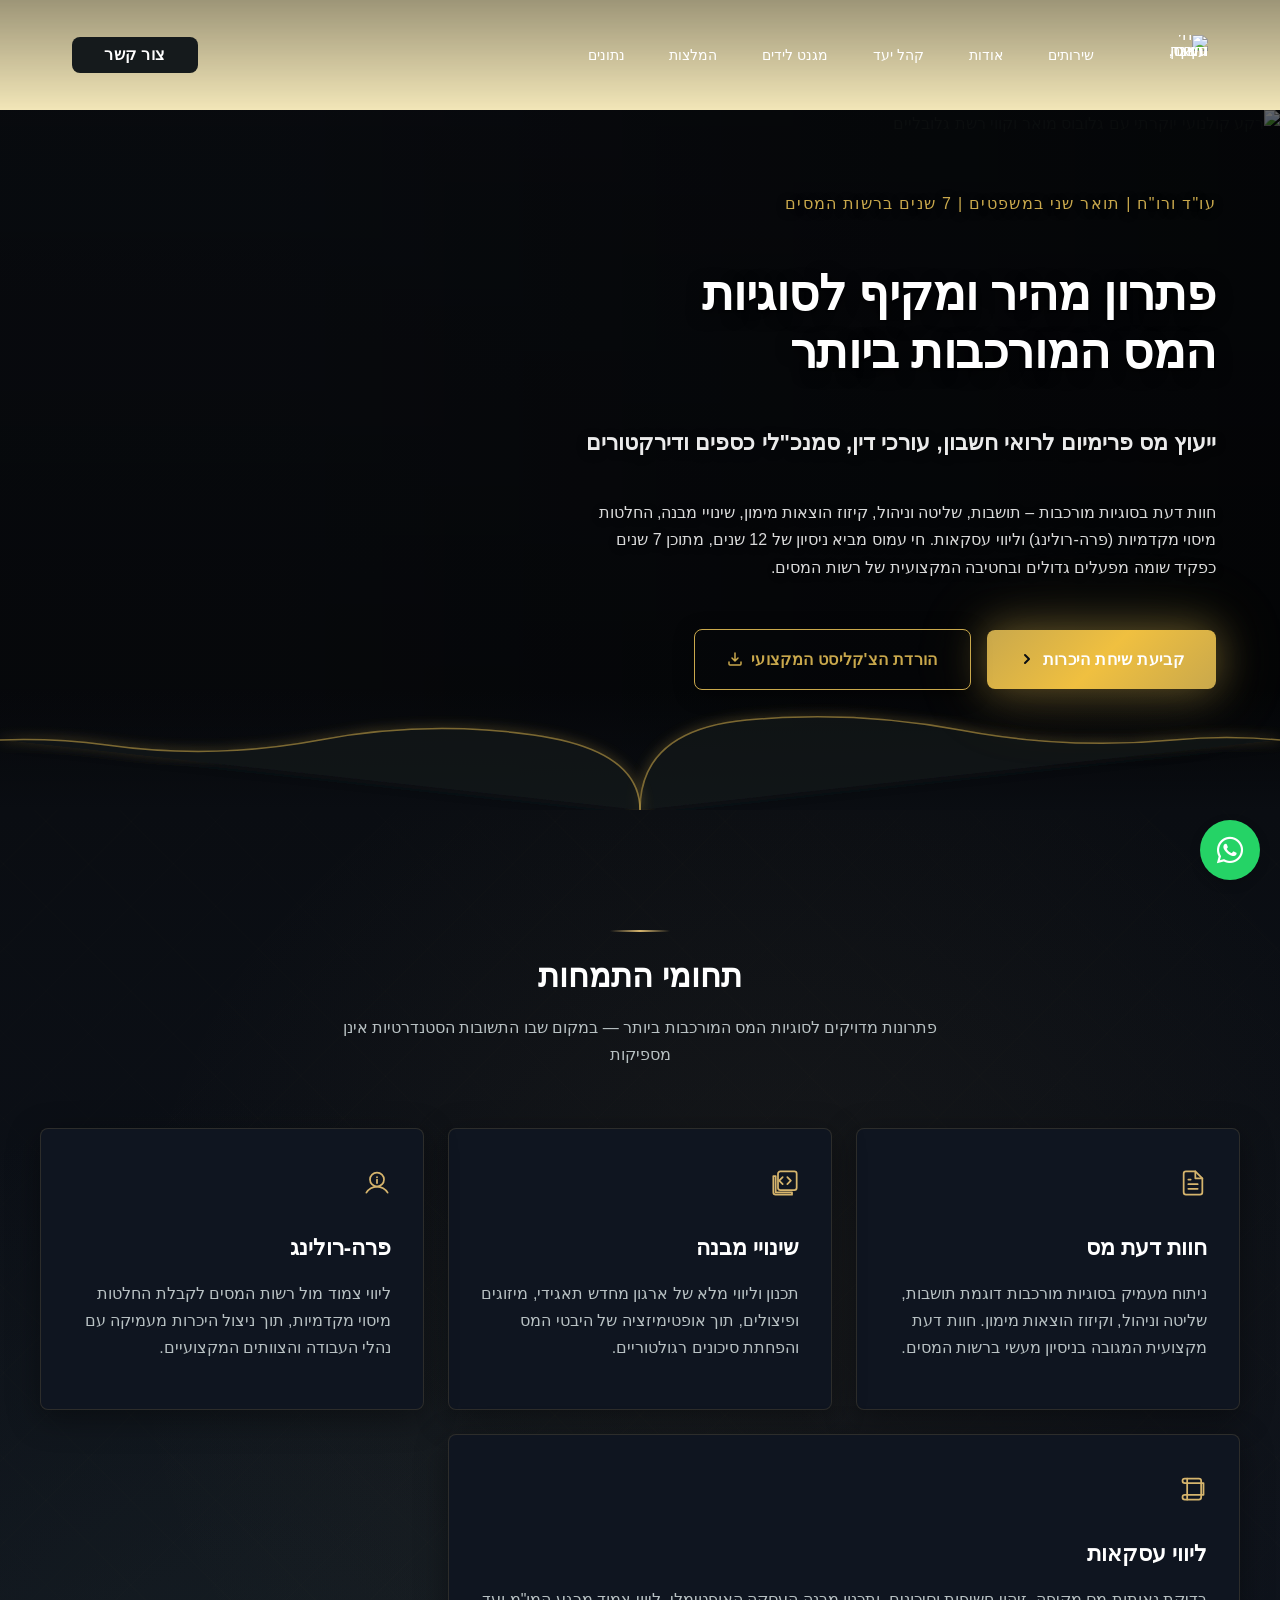
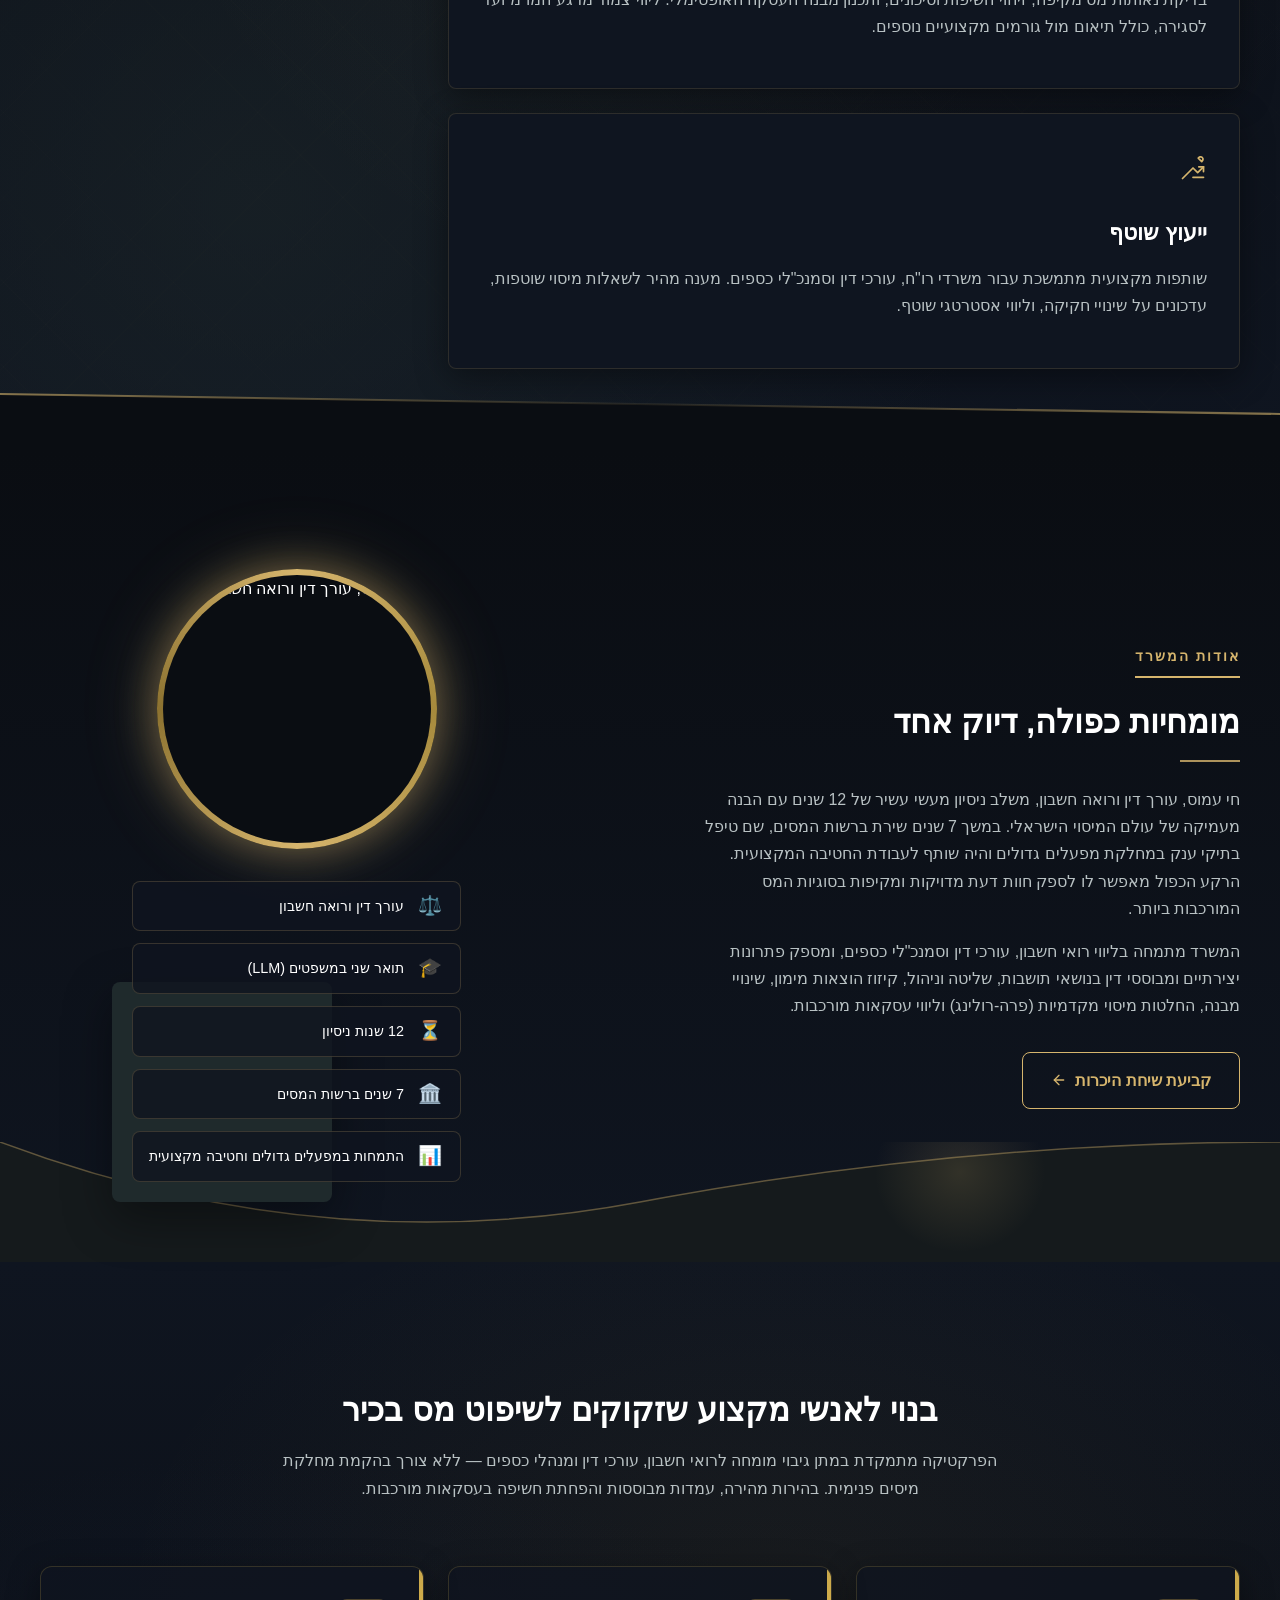
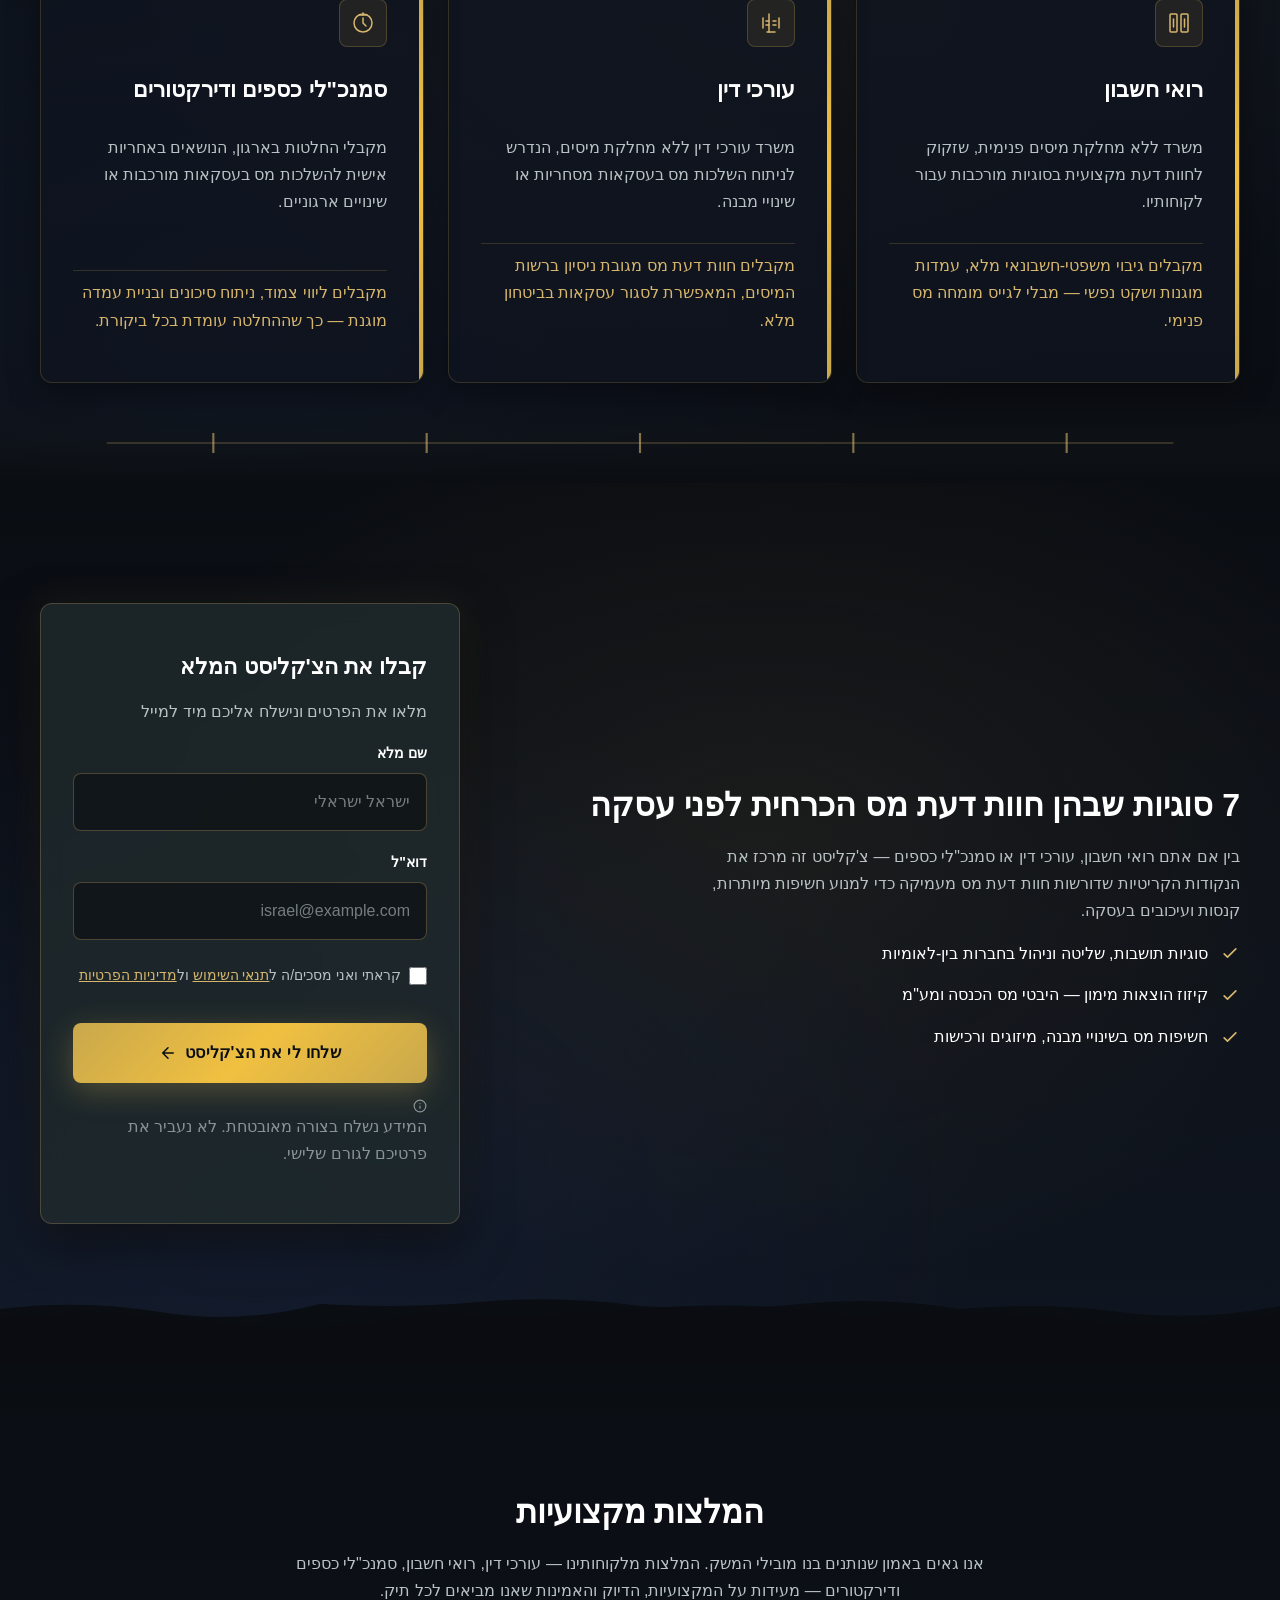
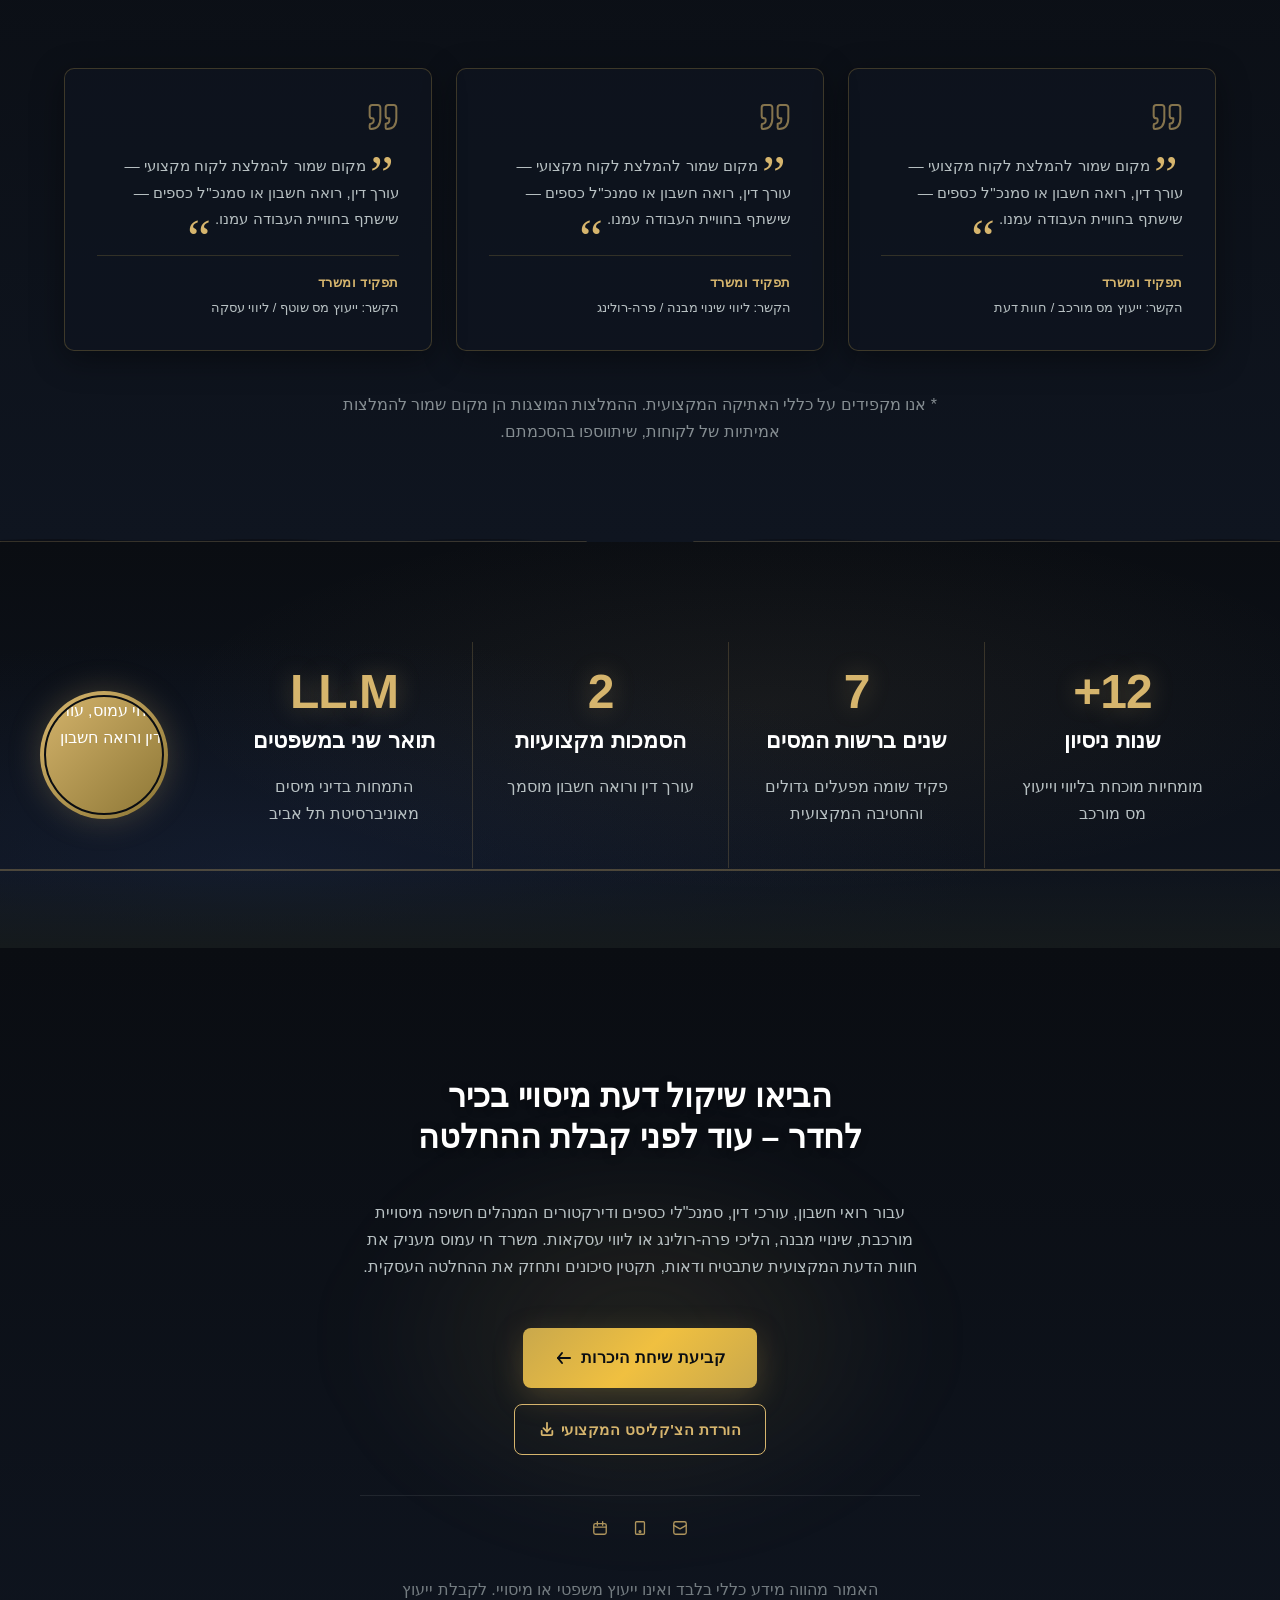
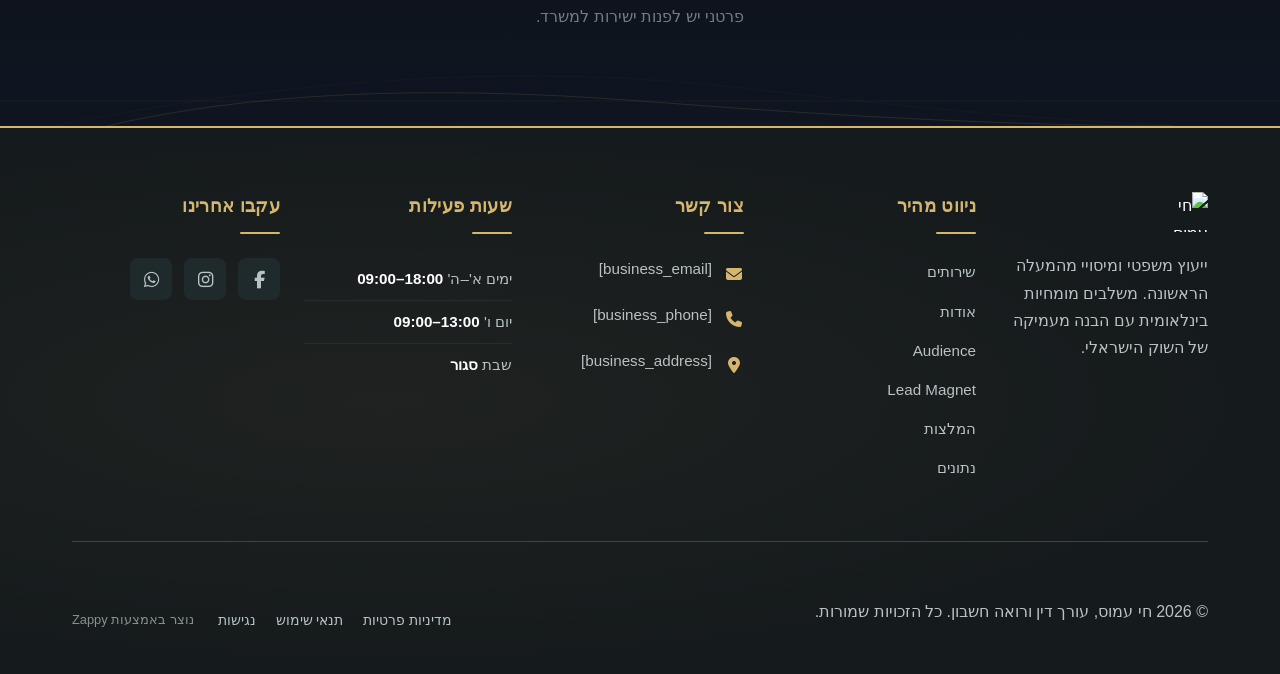
==== index.html @ 872ea4eb "Initial website commit" ====
<!DOCTYPE html><html lang="he" dir="rtl"><head>
    <meta charset="UTF-8">
    <meta name="viewport" content="width=device-width, initial-scale=1.0">
    <meta name="robots" content="index, follow">
    <title>פתרונות מיסוי מדויקים — חי עמוס, עורך דין ורואה חשבון</title>
    <meta name="description" content="ייעוץ מס פרימיום לעורכי דין, רואי חשבון וסמנכ&quot;לי כספים. מתמחה בחוות דעת מורכבות, קריפטו, רילוקיישן ושינוי מבנה. פנו עוד היום לייעוץ אסטרטגי.">
    <meta name="keywords" content="מיסים, מס הכנסה, עורך דין, רואה חשבון, חוות דעת">
    
    <!-- Favicons -->
    <link rel="icon" type="image/x-icon" href="/assets/favicon.ico">
    <link rel="icon" type="image/png" sizes="16x16" href="/assets/favicon-16x16.png">
    <link rel="icon" type="image/png" sizes="32x32" href="/assets/favicon-32x32.png">
    <link rel="icon" type="image/png" sizes="48x48" href="/assets/favicon-48x48.png">
    <link rel="icon" type="image/png" sizes="192x192" href="/assets/favicon-192x192.png">
    <link rel="icon" type="image/png" sizes="512x512" href="/assets/favicon-512x512.png">
    <link rel="apple-touch-icon" href="/assets/apple-touch-icon.png">
    <!-- Zappy Analytics -->
<script>
(function() {
  'use strict';
  
  // Configuration
  var config = {
    websiteId: '0beb03e5-efb9-419a-9fa2-c403106fefa3',
    apiUrl: 'https://api.zappy5.com/api/analytics/track',
    sessionDuration: 30 * 60 * 1000, // 30 minutes
    visitorDuration: 30 * 24 * 60 * 60 * 1000, // 30 days
    trackPageViews: true,
    trackClicks: true,
    trackFormSubmissions: true
  };
  
  // Generate or retrieve persistent visitor ID (30 days)
  function getVisitorId() {
    var visitorKey = 'zappy_visitor_' + config.websiteId;
    var visitor = null;
    
    try {
      visitor = localStorage.getItem(visitorKey);
      if (visitor) {
        var visitorData = JSON.parse(visitor);
        var now = Date.now();
        
        // Check if visitor ID is still valid (30 days)
        if (now - visitorData.created < config.visitorDuration) {
          // Update last seen timestamp
          visitorData.lastSeen = now;
          localStorage.setItem(visitorKey, JSON.stringify(visitorData));
          return visitorData.id;
        }
      }
    } catch (e) {
      console.warn('Zappy Analytics: LocalStorage not available');
    }
    
    // Generate new visitor ID
    var newVisitorId = 'zv_' + Date.now() + '_' + Math.random().toString(36).substr(2, 9);
    
    try {
      localStorage.setItem(visitorKey, JSON.stringify({
        id: newVisitorId,
        created: Date.now(),
        lastSeen: Date.now()
      }));
    } catch (e) {
      // Continue without local storage
    }
    
    return newVisitorId;
  }
  
  // Generate or retrieve session ID (30 minutes)
  function getSessionId() {
    var sessionKey = 'zappy_session_' + config.websiteId;
    var session = null;
    
    try {
      session = sessionStorage.getItem(sessionKey);
      if (session) {
        var sessionData = JSON.parse(session);
        var now = Date.now();
        
        // Check if session is still valid
        if (now - sessionData.timestamp < config.sessionDuration) {
          // Update timestamp
          sessionData.timestamp = now;
          sessionStorage.setItem(sessionKey, JSON.stringify(sessionData));
          return sessionData.id;
        }
      }
    } catch (e) {
      console.warn('Zappy Analytics: SessionStorage not available');
    }
    
    // Generate new session ID
    var newSessionId = 'zs_' + Date.now() + '_' + Math.random().toString(36).substr(2, 9);
    
    try {
      sessionStorage.setItem(sessionKey, JSON.stringify({
        id: newSessionId,
        timestamp: Date.now()
      }));
    } catch (e) {
      // Continue without session storage
    }
    
    return newSessionId;
  }
  
  var visitorId = getVisitorId();
  var sessionId = getSessionId();
  
  // Track an event
  function trackEvent(eventType, data) {
    data = data || {};
    
    var eventData = {
      website_id: config.websiteId,
      event_type: eventType,
      page_path: window.location.pathname,
      referrer: document.referrer || 'direct',
      visitor_id: visitorId,
      session_id: sessionId,
      metadata: data
    };
    
    // Use sendBeacon if available (better for page unload events)
    if (navigator.sendBeacon) {
      var blob = new Blob([JSON.stringify(eventData)], { type: 'application/json' });
      navigator.sendBeacon(config.apiUrl, blob);
    } else {
      // Fallback to fetch
      fetch(config.apiUrl, {
        method: 'POST',
        headers: {
          'Content-Type': 'application/json'
        },
        body: JSON.stringify(eventData),
        keepalive: true
      }).catch(function(error) {
        console.warn('Zappy Analytics: Failed to track event', error);
      });
    }
  }
  
  // Track page view
  if (config.trackPageViews) {
    trackEvent('pageview', {
      title: document.title,
      url: window.location.href
    });
  }
  
  // Track clicks on important elements
  if (config.trackClicks) {
    document.addEventListener('click', function(e) {
      var target = e.target;
      
      // Track button clicks (counted as actions)
      if (target.tagName === 'BUTTON' || target.closest('button')) {
        var button = target.tagName === 'BUTTON' ? target : target.closest('button');
        var clickMeta = {
          element: 'button',
          text: button.textContent.trim().substring(0, 100),
          id: button.id || null,
          class: button.className || null
        };
        
        trackEvent('click', clickMeta);
      }
      
      // Track link clicks (navigation - not counted as actions)
      else if (target.tagName === 'A' || target.closest('a')) {
        var link = target.tagName === 'A' ? target : target.closest('a');
        var navMeta = {
          element: 'link',
          text: link.textContent.trim().substring(0, 100),
          href: link.href,
          external: link.hostname !== window.location.hostname
        };
        
        trackEvent('navigation', navMeta);
      }
    }, true);
  }
  
  
  // Track form submissions
  if (config.trackFormSubmissions) {
    document.addEventListener('submit', function(e) {
      var form = e.target;
      
      trackEvent('form_submit', {
        form_id: form.id || null,
        form_name: form.name || null,
        form_action: form.action || null,
        form_method: form.method || 'GET'
      });
    }, true);
  }
  
  // Track time on page (send on page unload)
  var pageLoadTime = Date.now();
  
  window.addEventListener('beforeunload', function() {
    var timeOnPage = Math.floor((Date.now() - pageLoadTime) / 1000); // in seconds
    
    trackEvent('page_unload', {
      time_on_page: timeOnPage,
      page_path: window.location.pathname
    });
  });
  
  // Expose tracking function globally for custom events
  window.zappyAnalytics = {
    track: trackEvent,
    getVisitorId: function() { return visitorId; },
    getSessionId: function() { return sessionId; }
  };
  
})();
</script>
<!-- End Zappy Analytics -->
    <meta property="og:title" content="פתרונות מיסוי מדויקים — חי עמוס, עורך דין ורואה חשבון">
    <meta property="og:description" content="ייעוץ מס פרימיום לעורכי דין, רואי חשבון וסמנכ&quot;לי כספים. מתמחה בחוות דעת מורכבות, קריפטו, רילוקיישן ושינוי מבנה. פנו עוד היום לייעוץ אסטרטגי.">
    <meta name="twitter:card" content="summary_large_image">
    <meta name="twitter:title" content="פתרונות מיסוי מדויקים — חי עמוס, עורך דין ורואה חשבון">
    <meta name="twitter:description" content="ייעוץ מס פרימיום לעורכי דין, רואי חשבון וסמנכ&quot;לי כספים. מתמחה בחוות דעת מורכבות, קריפטו, רילוקיישן ושינוי מבנה. פנו עוד היום לייעוץ אסטרטגי.">
    <meta property="og:type" content="website">
  <meta property="og:locale" content="he_IL">
  
  
  
  
  
  <style>
    .skip-link { position: absolute; top: 0; left: 0; transform: translateY(-200%); padding: 12px 18px; background: var(--bg-dark, #1a1a1a); color: var(--text-light, #fff); font-weight: 600; border-radius: 0 0 8px 0; z-index: 10000; }
    .skip-link:focus { transform: none; outline: 2px solid var(--ring, #fff); outline-offset: 2px; }
    :focus-visible { outline: 2px solid var(--ring, currentColor); outline-offset: 3px; }
  </style>


  
    <!-- Favicons -->
    <link rel="icon" type="image/x-icon" href="/assets/favicon.ico">
    <link rel="icon" type="image/png" sizes="16x16" href="/assets/favicon-16x16.png">
    <link rel="icon" type="image/png" sizes="32x32" href="/assets/favicon-32x32.png">
    <link rel="icon" type="image/png" sizes="48x48" href="/assets/favicon-48x48.png">
    <link rel="icon" type="image/png" sizes="192x192" href="/assets/favicon-192x192.png">
    <link rel="icon" type="image/png" sizes="512x512" href="/assets/favicon-512x512.png">
    <link rel="apple-touch-icon" href="/assets/apple-touch-icon.png">
    <!-- Cookie Consent -->
    <link rel="stylesheet" href="https://cdn.jsdelivr.net/npm/vanilla-cookieconsent@3/dist/cookieconsent.css">
    <!-- Mickidum Accessibility Toolbar lazy-loaded by runtime -->
    <style id="zappy-critical-above-fold-css">
html{box-sizing:border-box;-webkit-text-size-adjust:100%}*,*::before,*::after{box-sizing:inherit}body{margin:0;min-width:320px;overflow-x:clip}img,svg,video{max-width:100%;height:auto}main{display:block}.container{width:min(100% - 32px,1200px);margin-inline:auto}.navbar,nav.navbar,header .navbar,header[role="banner"]{position:relative;z-index:1000;width:100%}.nav-container,.navbar .container{display:flex;align-items:center;justify-content:space-between;min-height:64px}.logo,.logo-link img{display:block;width:35px;height:35px;object-fit:contain}.nav-menu,#navMenu{list-style:none}.fa,.fas,.far,.fab,.fa-solid,.fa-regular,.fa-brands{display:inline-block;min-width:1em;text-align:center}html:not(#zappy-noop)[data-zappy-site-type="ecommerce"] .phone-header-btn,html:not(#zappy-noop) .navbar:has(.nav-ecommerce-icons)>.phone-header-btn{display:none!important;visibility:hidden!important;width:0!important;height:0!important;pointer-events:none!important}.hero-section,.index-hero-section,section[class*="hero"]{position:relative;overflow:hidden;min-height:560px}.hero-bg-wrapper,.hero-bg-image,section[class*="hero"] [class*="hero-bg"]{position:absolute;inset:0;width:100%;height:100%}.hero-bg-wrapper img,.hero-bg-image img,section[class*="hero"] [data-hero-bg],section[class*="hero"] img[data-hero-background="true"]{width:100%!important;height:100%!important;object-fit:cover!important;display:block}.hero-content,section[class*="hero"] .container{position:relative;z-index:2}@media(max-width:768px){:root{--header-height:72px;--total-header-height:72px;--zappy-mobile-menu-top:72px}html[data-zappy-site-type="ecommerce"] body{padding-top:var(--total-header-height,72px)}html[data-zappy-site-type="ecommerce"] body>nav.navbar,html[data-zappy-site-type="ecommerce"] body>.navbar:not(.zappy-catalog-menu){position:fixed!important;top:0;left:0;right:0;z-index:100000;width:100%;margin-bottom:0}.zappy-catalog-menu{position:fixed;top:var(--header-height,72px);left:0;right:0;z-index:99999}.nav-container,.navbar .container{min-height:60px}.nav-menu,#navMenu{max-width:100vw;overflow-x:hidden}.hero-section,.index-hero-section,section[class*="hero"]{min-height:100svh}.hero-bg-wrapper,.hero-bg-image,.hero-scrim{min-height:100svh}}
</style>
    <link rel="preload" href="/styles.css" as="style">
    <link rel="stylesheet" href="/styles.css" media="print" onload="this.media='all'">
    <noscript><link rel="stylesheet" href="/styles.css"></noscript>
    
    <script>window.ZAPPY_WEBSITE_ID = "0beb03e5-efb9-419a-9fa2-c403106fefa3"; window.ZAPPY_API_BASE = "https://api.zappy5.com";</script>
    <link rel="preload" as="image" href="/assets/site-index-hero-image-1.webp" fetchpriority="high">

    <style id="zappy-dropdown-submenu-styles">
      /* ========== DESKTOP DROPDOWN SUBMENU STYLES ========== */
      /* Base styles for dropdown submenus - parent must be positioned */
      .nav-menu li:has(.sub-menu), nav li:has(.sub-menu), .navbar li:has(.sub-menu), #navMenu li:has(.sub-menu) { position: relative; }
      /* Submenu base - hidden by default */
      .nav-menu .sub-menu, nav .sub-menu, .navbar .sub-menu, #navMenu .sub-menu { display: block !important; position: absolute !important; top: 100%; left: 0; min-width: 220px; background: white; border-radius: 8px; box-shadow: 0 8px 25px rgba(0,0,0,0.15); padding: 8px 0; opacity: 0; visibility: hidden; transform: translateY(10px); transition: all 0.3s ease; z-index: 1000; list-style: none; pointer-events: none; }
      /* CRITICAL: Desktop hover styles to show dropdown */
      .nav-menu li:hover > .sub-menu, nav li:hover > .sub-menu, .navbar li:hover > .sub-menu, #navMenu li:hover > .sub-menu { opacity: 1 !important; visibility: visible !important; transform: translateY(0) !important; pointer-events: auto !important; }
      /* Submenu item styling */
      .sub-menu li { list-style: none; margin: 0; padding: 0; }
      .sub-menu a { display: block !important; padding: 10px 16px !important; color: var(--text-dark, #333) !important; font-weight: 500; text-decoration: none; white-space: nowrap; transition: background-color 0.2s; }
      .sub-menu .zappy-nav-child > a { padding-left: 28px !important; font-size: 0.9em !important; opacity: 0.85 !important; }
      [dir="rtl"] .sub-menu .zappy-nav-child > a, html[lang="he"] .sub-menu .zappy-nav-child > a, html[lang="ar"] .sub-menu .zappy-nav-child > a { padding-left: 10px !important; padding-right: 28px !important; }
      .sub-menu .zappy-nav-parent > a { font-weight: 600 !important; }
      .sub-menu a:hover { background-color: #f5f5f5; }
      /* RTL (Hebrew/Arabic) dropdown positioning */
      [dir="rtl"] .nav-menu .sub-menu, [dir="rtl"] nav .sub-menu, [dir="rtl"] .navbar .sub-menu, html[lang="he"] .nav-menu .sub-menu, html[lang="he"] nav .sub-menu, html[lang="he"] .navbar .sub-menu, html[lang="ar"] .nav-menu .sub-menu, html[lang="ar"] nav .sub-menu, html[lang="ar"] .navbar .sub-menu { left: auto !important; right: 0 !important; }
      /* Hide empty dropdown menus (exclude catalog sub-menus that use <a> children instead of <li>) */
      .sub-menu:empty, .sub-menu:not(:has(li:not(.zappy-hidden-menu-item))):not(:has(> a)), .sub-menu:not(:has(li)):not(:has(> a)) { display: none !important; opacity: 0 !important; visibility: hidden !important; pointer-events: none !important; }
      /* Desktop: show submenu on Menu Group hover */
      li:has(.menu-group-title):hover > .sub-menu { opacity: 1 !important; visibility: visible !important; transform: translateY(0) !important; pointer-events: auto !important; }
      /* Menu Group title styling */
      .nav-menu > li > .menu-group-title, #navMenu > li > .menu-group-title { display: inline-block; padding: 0.5rem 1rem; cursor: default; user-select: none; }
      
      /* ========== MOBILE SUBMENU STYLES ========== */
      @media (max-width: 768px) {
        .nav-menu .sub-menu, nav .sub-menu, .navbar .sub-menu, #navMenu .sub-menu { position: static !important; transform: none !important; box-shadow: none !important; background: transparent !important; max-height: 0; overflow: hidden; opacity: 0; visibility: hidden; transition: max-height 0.3s ease, opacity 0.3s ease; padding: 0 !important; border-radius: 0 !important; }
        .navbar .sub-menu.mobile-expanded, .nav-menu .sub-menu.mobile-expanded, #navMenu .sub-menu.mobile-expanded { max-height: none !important; overflow-y: visible !important; opacity: 1 !important; visibility: visible !important; padding: 8px 0 8px 16px !important; }
        [dir="rtl"] .sub-menu.mobile-expanded, html[lang="he"] .sub-menu.mobile-expanded { padding: 8px 16px 8px 0 !important; }
        /* Disable hover behavior on mobile */
        .nav-menu li:hover > .sub-menu, nav li:hover > .sub-menu, .navbar li:hover > .sub-menu, #navMenu li:hover > .sub-menu { opacity: 0; visibility: hidden; pointer-events: none; }
        .nav-menu li > .sub-menu.mobile-expanded, nav li > .sub-menu.mobile-expanded, .navbar li > .sub-menu.mobile-expanded, #navMenu li > .sub-menu.mobile-expanded { opacity: 1 !important; visibility: visible !important; pointer-events: auto !important; }
        .nav-menu li:has(.sub-menu), nav li:has(.sub-menu), .navbar li:has(.sub-menu), #navMenu li:has(.sub-menu) { display: flex !important; flex-wrap: wrap !important; align-items: center !important; position: relative !important; min-height: 44px !important; }
        .nav-menu li:has(.sub-menu) > a, nav li:has(.sub-menu) > a, .navbar li:has(.sub-menu) > a, #navMenu li:has(.sub-menu) > a { flex: 1 !important; min-width: 0 !important; }
        .nav-menu li:has(.sub-menu) > .menu-group-title, nav li:has(.sub-menu) > .menu-group-title, .navbar li:has(.sub-menu) > .menu-group-title, #navMenu li:has(.sub-menu) > .menu-group-title { flex: 1 !important; min-width: 0 !important; padding: 0 !important; line-height: inherit !important; }
        .nav-menu li:has(.sub-menu) > .sub-menu, nav li:has(.sub-menu) > .sub-menu, .navbar li:has(.sub-menu) > .sub-menu, #navMenu li:has(.sub-menu) > .sub-menu { flex-basis: 100% !important; width: 100% !important; }
        .nav-menu li:has(.sub-menu) > a [class*="chevron"], .nav-menu li:has(.sub-menu) > a [class*="arrow"], .nav-menu li:has(.sub-menu) > a .fa-chevron-down, .nav-menu li:has(.sub-menu) > a .fa-angle-down, nav li:has(.sub-menu) > a [class*="chevron"], nav li:has(.sub-menu) > a [class*="arrow"], #navMenu li:has(.sub-menu) > a [class*="chevron"], #navMenu li:has(.sub-menu) > a [class*="arrow"] { display: none !important; visibility: hidden !important; }
        .mobile-submenu-toggle { display: flex !important; align-items: center !important; justify-content: center !important; width: 44px !important; height: auto !important; background: transparent !important; border: none !important; cursor: pointer !important; color: var(--text-light) !important; position: static !important; flex-shrink: 0 !important; align-self: stretch !important; z-index: 2 !important; padding: 0 !important; margin: 0 !important; }
        .mobile-submenu-toggle::after { content: '' !important; width: 0 !important; height: 0 !important; border-left: 6px solid transparent !important; border-right: 6px solid transparent !important; border-top: 7px solid currentColor !important; transition: transform 0.3s ease !important; }
        .mobile-submenu-toggle.expanded::after { transform: rotate(180deg) !important; }
        .sub-menu a { padding: 10px 0 !important; display: block !important; color: var(--text-light) !important; white-space: normal !important; }
        .sub-menu .zappy-nav-child > a { padding-left: 28px !important; font-size: 0.9em !important; opacity: 0.85 !important; }
        [dir="rtl"] .sub-menu .zappy-nav-child > a, html[lang="he"] .sub-menu .zappy-nav-child > a, html[lang="ar"] .sub-menu .zappy-nav-child > a { padding-left: 0 !important; padding-right: 28px !important; }
        .sub-menu .zappy-nav-parent > a { font-weight: 600 !important; }
        .nav-menu.active, #navMenu.active { max-width: 100vw !important; overflow-x: hidden !important; box-sizing: border-box !important; }
        .navbar .sub-menu li a, nav.navbar .sub-menu li a, .zappy-products-dropdown .sub-menu a { color: var(--text-light) !important; }
      }
      @media (min-width: 769px) { .mobile-submenu-toggle { display: none !important; } }
    </style>

    <style id="zappy-widget-visibility">
      html[dir="rtl"] .whatsapp-float { right: 20px !important; left: auto !important; }
      html[dir="ltr"] .whatsapp-float, html:not([dir]) .whatsapp-float { left: 20px !important; right: auto !important; }
      html[dir="rtl"] #mic-access-tool-general-button, html[dir="rtl"] .mic-access-tool-general-button,
      html[dir="rtl"] #mic-init-access-tool .mic-access-tool-general-button,
      html[dir="rtl"] #mic-init-access-tool #mic-access-tool-general-button,
      html[dir="rtl"] ._access-icon { left: 20px !important; right: auto !important; }
      html[dir="ltr"] #mic-access-tool-general-button, html[dir="ltr"] .mic-access-tool-general-button,
      html[dir="ltr"] #mic-init-access-tool .mic-access-tool-general-button,
      html[dir="ltr"] #mic-init-access-tool #mic-access-tool-general-button,
      html[dir="ltr"] ._access-icon,
      html:not([dir]) #mic-access-tool-general-button, html:not([dir]) .mic-access-tool-general-button,
      html:not([dir]) #mic-init-access-tool .mic-access-tool-general-button,
      html:not([dir]) #mic-init-access-tool #mic-access-tool-general-button,
      html:not([dir]) ._access-icon { right: 20px !important; left: auto !important; }
      @media (max-width: 768px) { .whatsapp-float { display: flex !important; } }
      @media (min-width: 769px) { .whatsapp-float { display: flex !important; } }
      @media (max-width: 768px) {
        #mic-access-tool-general-button, .mic-access-tool-general-button,
        #mic-init-access-tool .mic-access-tool-general-button, #mic-init-access-tool #mic-access-tool-general-button,
        ._access-icon { display: flex !important; visibility: visible !important; opacity: 1 !important; pointer-events: auto !important; }
        #mic-access-tool-box.opened-mic-access-tool, .mic-access-tool-box.opened-mic-access-tool,
        #mic-init-access-tool #mic-access-tool-box.opened-mic-access-tool {
          visibility: visible !important; opacity: 1 !important; pointer-events: auto !important;
        }
      }
      @media (min-width: 769px) {
        #mic-access-tool-general-button, .mic-access-tool-general-button,
        #mic-init-access-tool .mic-access-tool-general-button, #mic-init-access-tool #mic-access-tool-general-button,
        ._access-icon { display: flex !important; visibility: visible !important; opacity: 1 !important; pointer-events: auto !important; }
        #mic-access-tool-box.opened-mic-access-tool, .mic-access-tool-box.opened-mic-access-tool,
        #mic-init-access-tool #mic-access-tool-box.opened-mic-access-tool {
          visibility: visible !important; opacity: 1 !important; pointer-events: auto !important;
        }
      }
    </style>
</head>
<body>
<a class="skip-link" href="#main">דלג לתוכן הראשי</a>
  <nav class="navbar" dir="rtl">
  <button class="mobile-toggle" id="mobileToggle" aria-label="Menu">
    <svg class="hamburger-icon" width="24" height="24" viewBox="0 0 24 24" fill="none">
      <path d="M3 12h18M3 6h18M3 18h18" stroke="currentColor" stroke-width="2" stroke-linecap="round"></path>
    </svg>
    <svg class="close-icon" width="24" height="24" viewBox="0 0 24 24" fill="none" style="display: none;">
      <path d="M18 6L6 18M6 6l12 12" stroke="currentColor" stroke-width="2" stroke-linecap="round"></path>
    </svg>
  </button>
  
  <button class="phone-header-btn" data-phone="[business_phone]" aria-label="Call">
    <svg width="20" height="20" viewBox="0 0 24 24" fill="currentColor">
      <path d="M22 16.92v3a2 2 0 0 1-2.18 2 19.79 19.79 0 0 1-8.63-3.07 19.5 19.5 0 0 1-6-6 19.79 19.79 0 0 1-3.07-8.67A2 2 0 0 1 4.11 2h3a2 2 0 0 1 2 1.72 12.84 12.84 0 0 0 .7 2.81 2 2 0 0 1-.45 2.11L8.09 9.91a16 16 0 0 0 6 6l1.27-1.27a2 2 0 0 1 2.11-.45 12.84 12.84 0 0 0 2.81.7A2 2 0 0 1 22 16.92z"></path>
    </svg>
  </button>

  <div class="nav-container">
    <div class="nav-right-group"><div class="nav-brand">
      <a href="/" class="logo-link"><img class="logo" src="/assets/site-----image-1.webp" alt="חי עמוס, עורך דין ורואה חשבון" decoding="async" width="35" height="35"></a>
    </div><ul class="nav-menu" id="navMenu"><li><a href="#services">שירותים</a></li><li><a href="#about">אודות</a></li><li><a href="#audience">קהל יעד</a></li><li><a href="#lead-magnet">מגנט לידים</a></li><li><a href="#testimonials">המלצות</a></li><li><a href="#stats">נתונים</a></li><li class="mobile-contact-link nav-cta-mobile-item"><a href="#cta" class="nav-cta-btn">צור קשר</a></li></ul></div>
    
    
    
    <div class="nav-cta-container">
      <a href="#cta" class="nav-cta-btn">צור קשר</a>
    </div>
  </div>
</nav>
<script>

// Navbar Mobile Menu Toggle and Contrast Fix
(function() {
  // Use 'load' event instead of 'DOMContentLoaded' to ensure we run AFTER all other scripts
  window.addEventListener('load', function() {
    
    // FIX MOBILE BUTTON CONTRAST
    // Detect navbar background color and apply contrasting color to mobile buttons
    const navbar = document.querySelector('.navbar, nav, header');
    if (!navbar) {
      console.log('[Navbar] Navbar element not found');
      return;
    }
    
    // DECLARE VARIABLES EARLY to avoid Temporal Dead Zone errors
    // These are used in multiple places below
    let mobileToggle = document.getElementById('mobileToggle') ||
                       document.querySelector('.mobile-toggle') ||
                       document.querySelector('.hamburger') ||
                       document.querySelector('.hamburger-menu') ||
                       document.querySelector('.menu-toggle') ||
                       document.querySelector('.burger-menu') ||
                       document.querySelector('[aria-label="Menu"]') ||
                       document.querySelector('[aria-label="תפריט"]');
    
    const phoneBtn = document.querySelector('.phone-header-btn');
    
    const computedStyle = window.getComputedStyle(navbar);
    let bgColor = computedStyle.backgroundColor;
    
    console.log('[Navbar] Initial navbar background:', bgColor);
    
    // Check if background is transparent or rgba with 0 alpha
    const isTransparent = bgColor === 'transparent' || 
                         bgColor === 'rgba(0, 0, 0, 0)' ||
                         (bgColor.startsWith('rgba') && bgColor.includes(', 0)'));
    
    if (isTransparent) {
      // Check for background-image or gradient
      const bgImage = computedStyle.backgroundImage;
      if (bgImage && bgImage !== 'none') {
        console.log('[Navbar] Navbar has background image/gradient, using dark text');
        bgColor = 'rgb(240, 240, 240)'; // Assume light background
      } else {
        // Transparent navbar - check body background
        const bodyBg = window.getComputedStyle(document.body).backgroundColor;
        console.log('[Navbar] Navbar transparent, using body background:', bodyBg);
        bgColor = bodyBg;
      }
    }
    
    // Calculate luminance to determine if background is light or dark
    const rgb = bgColor.match(/\d+/g);
    if (rgb && rgb.length >= 3) {
      const r = parseInt(rgb[0]);
      const g = parseInt(rgb[1]);
      const b = parseInt(rgb[2]);
      const luminance = (0.299 * r + 0.587 * g + 0.114 * b) / 255;
      
      // Mobile button colors are set by Claude's AI-generated CSS (same as .nav-menu a)
      // No dynamic color overrides needed - colors come from the generated navbar CSS
      console.log('[Navbar] Mobile button colors preserved from Claude CSS (luminance:', luminance.toFixed(2) + ')');
      
      // FIX ICON SIZES - Ensure SVGs are properly sized and visible
      // INJECT CRITICAL CSS TO OVERRIDE ANY CONFLICTING RULES
      const criticalCSS = document.createElement('style');
      criticalCSS.id = 'zappy-mobile-nav-fix';
      const htmlLang = document.documentElement.lang || 'en';
      const htmlDir = document.documentElement.dir || 'ltr';
      // Check both dir attribute AND lang for RTL detection
      // dir="rtl" is the most reliable indicator
      const isRTL = htmlDir === 'rtl' || htmlLang === 'he' || htmlLang === 'ar';
      
      criticalCSS.textContent = `
        /* Hide mobile buttons on desktop, show only on mobile */
        @media (min-width: 769px) {
          .mobile-toggle,
          .phone-header-btn {
            display: none !important;
          }
        }
        
        /* Show and position mobile buttons correctly on mobile */
        @media (max-width: 768px) {
          .navbar,
          nav.navbar {
            min-height: 70px !important;
          }

          .mobile-toggle,
          .phone-header-btn {
            position: absolute !important;
            top: 0 !important;
            bottom: 0 !important;
            margin-top: auto !important;
            margin-bottom: auto !important;
            transform: none !important;
            z-index: 1001 !important;
            display: flex !important;
            align-items: center !important;
            justify-content: center !important;
            width: 36px !important;
            height: 36px !important;
            border-radius: 50% !important;
            border: none !important;
            cursor: pointer !important;
            padding: 6px !important;
            background: none !important;
            color: var(--nav-text, var(--text-light)) !important;
            touch-action: manipulation !important;
            -webkit-tap-highlight-color: transparent !important;
          }

          html[data-zappy-site-type="ecommerce"] .phone-header-btn,
          body[data-zappy-site-type="ecommerce"] .phone-header-btn,
          html[data-zappy-site-type="ecommerce"] header .phone-header-btn,
          html[data-zappy-site-type="ecommerce"] nav .phone-header-btn {
            display: none !important;
            visibility: hidden !important;
            width: 0 !important;
            height: 0 !important;
            min-width: 0 !important;
            overflow: hidden !important;
          }
          
          /* LTR positioning (default): hamburger LEFT, phone RIGHT */
          html:not([dir="rtl"]):not([lang="he"]):not([lang="ar"]) .mobile-toggle,
          html[dir="ltr"] .mobile-toggle {
            left: 12px !important;
            right: auto !important;
          }
          html:not([dir="rtl"]):not([lang="he"]):not([lang="ar"]) .phone-header-btn,
          html[dir="ltr"] .phone-header-btn {
            right: 12px !important;
            left: auto !important;
          }
          
          /* RTL positioning: hamburger RIGHT, phone LEFT */
          html[dir="rtl"] .mobile-toggle,
          html[lang="he"] .mobile-toggle,
          html[lang="ar"] .mobile-toggle {
            right: 12px !important;
            left: auto !important;
          }
          html[dir="rtl"] .phone-header-btn,
          html[lang="he"] .phone-header-btn,
          html[lang="ar"] .phone-header-btn {
            left: 12px !important;
            right: auto !important;
          }
          
          /* CRITICAL: Ensure nav-container has min-height on mobile */
          /* All children are positioned absolutely/fixed on mobile, so height:auto collapses to 0 */
          .nav-container {
            min-height: 70px !important;
            position: relative !important;
          }
          
          /* Ensure SVG icons are properly sized and inherit color */
          .mobile-toggle svg,
          .phone-header-btn svg {
            width: 24px !important;
            height: 24px !important;
            /* Don't force display - let JavaScript control hamburger/close toggle */
          }
          
          /* Reset nav-cta-container on mobile - remove desktop box-shadow/padding */
          /* that creates a visible ghost box when CTA button is hidden */
          .nav-cta-container {
            box-shadow: none !important;
            padding: 0 !important;
          }
          
          /* Hide nav-cta-container entirely on mobile when there's no lang-switcher */
          /* (only the CTA button is inside, and it's hidden on mobile) */
          .nav-cta-container:not(:has(.lang-switcher)) {
            display: none !important;
          }
          
          /* CRITICAL: Prevent hero image fade gradient from bleeding over headline text */
          /* The .image-fade-gradient has bottom: -30px (extends below parent) */
          /* On mobile stacked layout, this overlaps the h1 text below the image */
          .hero-image-column {
            overflow: hidden !important;
          }
          .image-fade-gradient {
            bottom: 0 !important;
          }
          
          /* Hide desktop language switcher on mobile - hamburger menu handles it */
          /* High specificity to override stored CSS */
          .lang-switcher,
          .nav-cta-container .lang-switcher,
          .nav-container .lang-switcher,
          .navbar .lang-switcher,
          .navbar .nav-cta-container .lang-switcher {
            display: none !important;
          }
        }
      `;
      
      // Remove existing fix if present and inject new one
      const existing = document.getElementById('zappy-mobile-nav-fix');
      if (existing) existing.remove();
      document.head.appendChild(criticalCSS);
      
      console.log('[Navbar] Critical CSS injected for mobile nav positioning');
      
      // ONLY apply inline positioning styles on mobile viewport
      // On desktop, the CSS handles hiding these buttons with display: none
      // Inline styles were breaking desktop layout by overriding CSS
      const isMobileViewport = window.innerWidth <= 768;
      
      if (mobileToggle) {
        // Icon sizing applies to all viewports for consistency
        const hamburgerIcon = mobileToggle.querySelector('.hamburger-icon');
        const closeIcon = mobileToggle.querySelector('.close-icon');
        
        if (hamburgerIcon) {
          hamburgerIcon.style.setProperty('width', '24px', 'important');
          hamburgerIcon.style.setProperty('height', '24px', 'important');
          hamburgerIcon.style.setProperty('display', 'block', 'important'); // Show hamburger by default
        }
        if (closeIcon) {
          closeIcon.style.setProperty('width', '24px', 'important');
          closeIcon.style.setProperty('height', '24px', 'important');
          closeIcon.style.setProperty('display', 'none', 'important'); // Hide close icon by default
        }
        
        // ONLY set positioning inline styles on mobile
        if (isMobileViewport) {
          mobileToggle.style.setProperty('position', 'absolute', 'important');
          mobileToggle.style.setProperty('top', '0', 'important');
          mobileToggle.style.setProperty('bottom', '0', 'important');
          mobileToggle.style.setProperty('margin-top', 'auto', 'important');
          mobileToggle.style.setProperty('margin-bottom', 'auto', 'important');
          mobileToggle.style.setProperty('transform', 'none', 'important');
          mobileToggle.style.setProperty('z-index', '1001', 'important');
          
          // Clear any inline left/right so CSS can take over based on html[dir]
          mobileToggle.style.removeProperty('left');
          mobileToggle.style.removeProperty('right');
          
          console.log('[Navbar] Mobile toggle positioning applied (mobile viewport)');
        } else {
          // On desktop, clear any positioning styles to let CSS handle it
          mobileToggle.style.removeProperty('position');
          mobileToggle.style.removeProperty('top');
          mobileToggle.style.removeProperty('transform');
          mobileToggle.style.removeProperty('z-index');
          mobileToggle.style.removeProperty('left');
          mobileToggle.style.removeProperty('right');
          console.log('[Navbar] Desktop viewport - cleared mobile toggle inline positioning');
        }
      }
      
      if (phoneBtn) {
        // Icon sizing applies to all viewports
        const phoneIcon = phoneBtn.querySelector('svg');
        if (phoneIcon) {
          phoneIcon.style.width = '24px';
          phoneIcon.style.height = '24px';
          phoneIcon.setAttribute('width', '24');
          phoneIcon.setAttribute('height', '24');
        }
        
        // ONLY set positioning inline styles on mobile
        if (isMobileViewport) {
          phoneBtn.style.setProperty('position', 'absolute', 'important');
          phoneBtn.style.setProperty('top', '0', 'important');
          phoneBtn.style.setProperty('bottom', '0', 'important');
          phoneBtn.style.setProperty('margin-top', 'auto', 'important');
          phoneBtn.style.setProperty('margin-bottom', 'auto', 'important');
          phoneBtn.style.setProperty('transform', 'none', 'important');
          phoneBtn.style.setProperty('z-index', '1001', 'important');
          
          // Clear any inline left/right so CSS can take over based on html[dir]
          phoneBtn.style.removeProperty('left');
          phoneBtn.style.removeProperty('right');
          
          console.log('[Navbar] Phone button positioning applied (mobile viewport)');
        } else {
          // On desktop, clear any positioning styles to let CSS handle it
          phoneBtn.style.removeProperty('position');
          phoneBtn.style.removeProperty('top');
          phoneBtn.style.removeProperty('transform');
          phoneBtn.style.removeProperty('z-index');
          phoneBtn.style.removeProperty('left');
          phoneBtn.style.removeProperty('right');
          console.log('[Navbar] Desktop viewport - cleared phone button inline positioning');
        }
      }
    } else {
      console.log('[Navbar] Could not parse background color:', bgColor);
    }
    
    // MOBILE MENU TOGGLE
    // Re-query in case DOM changed (mobileToggle already declared at top of function)
    mobileToggle = document.getElementById('mobileToggle') ||
                   document.querySelector('.mobile-toggle') ||
                   document.querySelector('.hamburger') ||
                   document.querySelector('.hamburger-menu') ||
                   document.querySelector('.menu-toggle') ||
                   document.querySelector('.burger-menu') ||
                   document.querySelector('[aria-label="Menu"]') ||
                   document.querySelector('[aria-label="תפריט"]');
    
    // EXPANDED SEARCH: Find nav menu by ID or class
    const navMenu = document.getElementById('navMenu') ||
                  document.querySelector('.nav-menu') ||
                  document.querySelector('.nav-links') ||
                  document.querySelector('nav ul:not(.submenu)');
    
    if (!mobileToggle || !navMenu) {
      console.log('[Navbar] Mobile toggle or menu not found:', { toggle: !!mobileToggle, menu: !!navMenu });
      return;
    }
    
    // Ensure navMenu has ID for CSS targeting
    if (!navMenu.id) {
      navMenu.id = 'navMenu';
    }
    
    console.log('[Navbar] Initializing mobile menu...');
    
    // Remove any existing event listeners by cloning the button
    const newToggle = mobileToggle.cloneNode(true);
    mobileToggle.parentNode.replaceChild(newToggle, mobileToggle);
    
    // Toggle menu handler (shared by click and touchend)
    function handleToggle(e) {
      e.preventDefault();
      e.stopPropagation();
      
      const hamburgerIcon = newToggle.querySelector('.hamburger-icon');
      const closeIcon = newToggle.querySelector('.close-icon');
      const isActive = navMenu.classList.contains('active');
      
      if (isActive) {
        // Close menu
        navMenu.classList.remove('active');
        if (hamburgerIcon) hamburgerIcon.style.setProperty('display', 'block', 'important');
        if (closeIcon) closeIcon.style.setProperty('display', 'none', 'important');
        document.body.style.overflow = '';
        document.body.classList.remove('menu-open');
        console.log('[Navbar] Menu closed');
      } else {
        // Open menu
        navMenu.classList.add('active');
        if (hamburgerIcon) hamburgerIcon.style.setProperty('display', 'none', 'important');
        if (closeIcon) closeIcon.style.setProperty('display', 'block', 'important');
        document.body.style.overflow = 'hidden';
        document.body.classList.add('menu-open');
        console.log('[Navbar] Menu opened');
      }
    }
    
    // Use click for desktop/emulation and touchend as iOS Safari fallback.
    // Prevent double-fire with a timestamp guard.
    var lastToggleTime = 0;
    function guardedToggle(e) {
      var now = Date.now();
      if (now - lastToggleTime < 300) return;
      lastToggleTime = now;
      handleToggle(e);
    }
    
    newToggle.addEventListener('click', guardedToggle);
    newToggle.addEventListener('touchend', guardedToggle);

    // Close the full-screen overlay menu on Escape
    document.addEventListener('keydown', function(e) {
      if ((e.key === 'Escape' || e.key === 'Esc') && navMenu.classList.contains('active')) {
        const hamburgerIcon = newToggle.querySelector('.hamburger-icon');
        const closeIcon = newToggle.querySelector('.close-icon');
        navMenu.classList.remove('active');
        if (hamburgerIcon) hamburgerIcon.style.setProperty('display', 'block', 'important');
        if (closeIcon) closeIcon.style.setProperty('display', 'none', 'important');
        document.body.style.overflow = '';
        document.body.classList.remove('menu-open');
        console.log('[Navbar] Menu closed (Escape)');
      }
    });
    
    // Close menu when clicking nav links (but NOT dropdown toggles)
    const navLinks = navMenu.querySelectorAll('a');
    navLinks.forEach(function(link) {
      link.addEventListener('click', function() {
        // Don't close if it's a dropdown child (unless it's a real navigation link)
        if (this.getAttribute('href') === '#') return;
        
        const hamburgerIcon = newToggle.querySelector('.hamburger-icon');
        const closeIcon = newToggle.querySelector('.close-icon');
        
        navMenu.classList.remove('active');
        if (hamburgerIcon) hamburgerIcon.style.setProperty('display', 'block', 'important');
        if (closeIcon) closeIcon.style.setProperty('display', 'none', 'important');
        document.body.style.overflow = '';
        document.body.classList.remove('menu-open');
        console.log('[Navbar] Menu closed (link clicked)');
      });
    });
    
    // DROPDOWN MENU TOGGLE (for mobile and touch devices)
    var dropdownToggles = navMenu.querySelectorAll('.dropdown-toggle');
    dropdownToggles.forEach(function(toggle) {
      toggle.addEventListener('click', function(e) {
        e.preventDefault();
        e.stopPropagation();
        var parent = this.closest('.nav-dropdown');
        if (!parent) return;
        
        // Close other open dropdowns at the same level
        var siblings = parent.parentNode.querySelectorAll('.nav-dropdown.open');
        siblings.forEach(function(sib) {
          if (sib !== parent) sib.classList.remove('open');
        });
        
        parent.classList.toggle('open');
        console.log('[Navbar] Dropdown toggled:', parent.classList.contains('open') ? 'open' : 'closed');
      });
    });
    
    // Close dropdowns when clicking outside
    document.addEventListener('click', function(e) {
      if (!e.target.closest('.nav-dropdown')) {
        var openDropdowns = document.querySelectorAll('.nav-dropdown.open');
        openDropdowns.forEach(function(dd) { dd.classList.remove('open'); });
      }
    });
    
    console.log('[Navbar] Dropdown handlers initialized for ' + dropdownToggles.length + ' dropdowns');
    
    // Phone button functionality (phoneBtn already declared at top of function)
    if (phoneBtn) {
      phoneBtn.addEventListener('click', function() {
        // Get phone number from placeholder in page or use default
        const phoneLinks = document.querySelectorAll('a[href^="tel:"]');
        const phoneNumber = phoneLinks.length > 0 
          ? phoneLinks[0].getAttribute('href').replace('tel:', '')
          : '[business_phone]';
        
        window.location.href = 'tel:' + phoneNumber;
        console.log('[Navbar] Phone button clicked');
      });
    }
    
    console.log('[Navbar] Mobile menu initialized successfully');
    
    // WhatsApp button visibility is now controlled via CSS (siteSettings).
    // No JS-based desktop hiding — the button is visible on both mobile and desktop by default.
  });
})();

</script>
  
  <main id="main">
    <section data-band-index="0" id="hero" class="index-hero-section" data-layout-spec="בית-hero" data-hero-type="fullscreen-scrim">
  <div class="index-hero-section__bg-wrapper">
    <img loading="eager" fetchpriority="high" data-hero-bg="true" data-placeholder="index-hero-image-1" data-context="A cinematic, ultra-wide background image for a premium Israeli tax advisory hero section. Dark space atmosphere with subtle starfield, a glowing illuminated Earth along the lower edge, faint global finance network lines connecting across the globe, refined gold smoke wisps, and subtle Bitcoin or global finance symbols used sparingly as atmosphere. A thin vertical gold divider line near the center separates the composition, with an implied circular professional portrait area on the right side fading into the cosmic background. The left side is darker and cleaner to host white text overlay. The overall mood is authoritative, premium, and cinematic." width="1920" height="1080" src="/assets/site-index-hero-image-1.webp" alt="רקע קולנועי יוקרתי עם גלובוס מואר וקווי רשת גלובליים" class="index-hero-section__bg-image" decoding="async">
    <div class="index-hero-section__scrim" aria-hidden="true"></div>
  </div>

  <div class="index-hero-section__overlay">
    <div class="index-hero-section__content">
      <p class="index-hero-section__micro-label">עו"ד ורו"ח | תואר שני במשפטים | 7 שנים ברשות המסים</p>
      <h1 class="index-hero-section__headline">פתרון מהיר ומקיף לסוגיות המס המורכבות ביותר</h1>
      <h3 class="index-hero-section__subtitle">ייעוץ מס פרימיום לרואי חשבון, עורכי דין, סמנכ"לי כספים ודירקטורים</h3>
      <p class="index-hero-section__description">חוות דעת בסוגיות מורכבות – תושבות, שליטה וניהול, קיזוז הוצאות מימון, שינויי מבנה, החלטות מיסוי מקדמיות (פרה-רולינג) וליווי עסקאות. חי עמוס מביא ניסיון של 12 שנים, מתוכן 7 שנים כפקיד שומה מפעלים גדולים ובחטיבה המקצועית של רשות המסים.</p>
      
      <div class="index-hero-section__actions">
        <a href="#" class="index-hero-section__btn index-hero-section__btn--primary">
          <span style="color: #FFFFFF !important">קביעת שיחת היכרות</span>
          <svg data-element-type="icon" data-icon-type="svg" width="16" height="16" viewBox="0 0 16 16" fill="none" xmlns="http://www.w3.org/2000/svg"><path d="M6 12L10 8L6 4" stroke="currentColor" stroke-width="2" stroke-linecap="round" stroke-linejoin="round"></path></svg>
        </a>
        <a href="#" class="index-hero-section__btn index-hero-section__btn--secondary">
          <span>הורדת הצ'קליסט המקצועי</span>
          <svg data-element-type="icon" data-icon-type="svg" width="16" height="16" viewBox="0 0 16 16" fill="none" xmlns="http://www.w3.org/2000/svg"><path d="M2 11V13C2 13.5523 2.44772 14 3 14H13C13.5523 14 14 13.5523 14 13V11" stroke="currentColor" stroke-width="1.5" stroke-linecap="round" stroke-linejoin="round"></path><path d="M8 2V10M8 10L5 7M8 10L11 7" stroke="currentColor" stroke-width="1.5" stroke-linecap="round" stroke-linejoin="round"></path></svg>
        </a>
      </div>
    </div>
  </div>

  <div class="index-hero-section__divider-wrapper" aria-hidden="true">
    <svg data-no-icon-edit="true" aria-hidden="true" viewBox="0 0 1200 120" preserveAspectRatio="none" xmlns="http://www.w3.org/2000/svg">
      <defs>
        <linearGradient id="heroFadeGradient" x1="0%" y1="0%" x2="0%" y2="100%">
          <stop offset="0%" stop-color="#0A0D12" stop-opacity="0"></stop>
          <stop offset="100%" stop-color="#0A0D12" stop-opacity="1"></stop>
        </linearGradient>
        <filter id="goldGlow" x="-50%" y="-50%" width="200%" height="200%">
          <feGaussianBlur stdDeviation="6" result="blur"></feGaussianBlur>
          <feMerge>
            <feMergeNode in="blur"></feMergeNode>
            <feMergeNode in="SourceGraphic"></feMergeNode>
          </feMerge>
        </filter>
      </defs>
      <rect x="0" y="0" width="1200" height="120" fill="url(#heroFadeGradient)"></rect>
      <path d="M600,120 Q600,40 700,30 Q800,20 900,40 Q1000,60 1100,50 Q1150,45 1200,50" fill="var(--bg-dark)" stroke="#C9A84C" stroke-width="1.5" opacity="0.6" filter="url(#goldGlow)"></path>
      <path d="M600,120 Q600,60 500,45 Q400,30 300,50 Q200,70 100,55 Q50,48 0,50" fill="var(--bg-dark)" stroke="#C9A84C" stroke-width="1.5" opacity="0.6" filter="url(#goldGlow)"></path>
    </svg>
  </div>
</section>

<section data-band-index="1" id="services" class="index-services-section" data-layout-spec="בית-services">
    <div class="index-services-section__bg-pattern" aria-hidden="true"></div>
    
    <div class="index-services-section__container">
        <div class="index-services-section__intro">
            <span class="index-services-section__accent-line"></span>
            <h2 class="index-services-section__title">תחומי התמחות</h2>
            <p class="index-services-section__subtitle">פתרונות מדויקים לסוגיות המס המורכבות ביותר — במקום שבו התשובות הסטנדרטיות אינן מספיקות</p>
        </div>

        <div class="index-services-section__grid">
            <!-- Row 1: 3 cards -->
            <div class="index-services-section__card">
                <div class="index-services-section__card-icon">
                    <svg data-element-type="icon" data-icon-type="svg" viewBox="0 0 24 24" fill="none" xmlns="http://www.w3.org/2000/svg">
                        <path d="M14 2H6C4.89543 2 4 2.89543 4 4V20C4 21.1046 4.89543 22 6 22H18C19.1046 22 20 21.1046 20 20V8L14 2Z" stroke="currentColor" stroke-width="1.5" stroke-linecap="round" stroke-linejoin="round"></path>
                        <path d="M14 2V8H20" stroke="currentColor" stroke-width="1.5" stroke-linecap="round" stroke-linejoin="round"></path>
                        <path d="M16 13H8" stroke="currentColor" stroke-width="1.5" stroke-linecap="round" stroke-linejoin="round"></path>
                        <path d="M16 17H8" stroke="currentColor" stroke-width="1.5" stroke-linecap="round" stroke-linejoin="round"></path>
                        <path d="M10 9H9H8" stroke="currentColor" stroke-width="1.5" stroke-linecap="round" stroke-linejoin="round"></path>
                    </svg>
                </div>
                <h3 class="index-services-section__card-title">חוות דעת מס</h3>
                <p class="index-services-section__card-text">ניתוח מעמיק בסוגיות מורכבות דוגמת תושבות, שליטה וניהול, וקיזוז הוצאות מימון. חוות דעת מקצועית המגובה בניסיון מעשי ברשות המסים.</p>
            </div>

            <div class="index-services-section__card">
                <div class="index-services-section__card-icon">
                    <svg data-element-type="icon" data-icon-type="svg" viewBox="0 0 24 24" fill="none" xmlns="http://www.w3.org/2000/svg">
                        <path d="M4 6H2V20C2 21.1046 2.89543 22 4 22H18V20H4V6Z" stroke="currentColor" stroke-width="1.5" stroke-linecap="round" stroke-linejoin="round"></path>
                        <path d="M20 2H8C6.89543 2 6 2.89543 6 4V16C6 17.1046 6.89543 18 8 18H20C21.1046 18 22 17.1046 22 16V4C22 2.89543 21.1046 2 20 2Z" stroke="currentColor" stroke-width="1.5" stroke-linecap="round" stroke-linejoin="round"></path>
                        <path d="M14 7L17 10L14 13" stroke="currentColor" stroke-width="1.5" stroke-linecap="round" stroke-linejoin="round"></path>
                        <path d="M10 7L7 10L10 13" stroke="currentColor" stroke-width="1.5" stroke-linecap="round" stroke-linejoin="round"></path>
                    </svg>
                </div>
                <h3 class="index-services-section__card-title">שינויי מבנה</h3>
                <p class="index-services-section__card-text">תכנון וליווי מלא של ארגון מחדש תאגידי, מיזוגים ופיצולים, תוך אופטימיזציה של היבטי המס והפחתת סיכונים רגולטוריים.</p>
            </div>

            <div class="index-services-section__card">
                <div class="index-services-section__card-icon">
                    <svg data-element-type="icon" data-icon-type="svg" viewBox="0 0 24 24" fill="none" xmlns="http://www.w3.org/2000/svg">
                        <path d="M12 15C15.3137 15 18 12.3137 18 9C18 5.68629 15.3137 3 12 3C8.68629 3 6 5.68629 6 9C6 12.3137 8.68629 15 12 15Z" stroke="currentColor" stroke-width="1.5" stroke-linecap="round" stroke-linejoin="round"></path>
                        <path d="M2.90527 20.2491C3.82736 18.6531 5.15322 17.3278 6.74966 16.4064C8.34611 15.485 10.1569 15 12.0002 15C13.8434 15 15.6542 15.4851 17.2506 16.4065C18.847 17.3279 20.1729 18.6533 21.095 20.2493" stroke="currentColor" stroke-width="1.5" stroke-linecap="round" stroke-linejoin="round"></path>
                        <path d="M12 12V9" stroke="currentColor" stroke-width="1.5" stroke-linecap="round" stroke-linejoin="round"></path>
                        <path d="M12 7H12.01" stroke="currentColor" stroke-width="1.5" stroke-linecap="round" stroke-linejoin="round"></path>
                    </svg>
                </div>
                <h3 class="index-services-section__card-title">פרה-רולינג</h3>
                <p class="index-services-section__card-text">ליווי צמוד מול רשות המסים לקבלת החלטות מיסוי מקדמיות, תוך ניצול היכרות מעמיקה עם נהלי העבודה והצוותים המקצועיים.</p>
            </div>

            <!-- Row 2: 2 wider cards -->
            <div class="index-services-section__card index-services-section__card--wide">
                <div class="index-services-section__card-icon">
                    <svg data-element-type="icon" data-icon-type="svg" viewBox="0 0 24 24" fill="none" xmlns="http://www.w3.org/2000/svg">
                        <path d="M21 12V7H5C3.89543 7 3 6.10457 3 5C3 3.89543 3.89543 3 5 3H17C18.1046 3 19 3.89543 19 5V19C19 20.1046 18.1046 21 17 21H5C3.89543 21 3 20.1046 3 19C3 17.8954 3.89543 17 5 17H21V12Z" stroke="currentColor" stroke-width="1.5" stroke-linecap="round" stroke-linejoin="round"></path>
                        <path d="M7 3V21" stroke="currentColor" stroke-width="1.5" stroke-linecap="round" stroke-linejoin="round"></path>
                    </svg>
                </div>
                <h3 class="index-services-section__card-title">ליווי עסקאות</h3>
                <p class="index-services-section__card-text">בדיקת נאותות מס מקיפה, זיהוי חשיפות וסיכונים, ותכנון מבנה העסקה האופטימלי. ליווי צמוד מרגע המו"מ ועד לסגירה, כולל תיאום מול גורמים מקצועיים נוספים.</p>
            </div>

            <div class="index-services-section__card index-services-section__card--wide">
                <div class="index-services-section__card-icon">
                    <svg data-element-type="icon" data-icon-type="svg" viewBox="0 0 24 24" fill="none" xmlns="http://www.w3.org/2000/svg">
                        <path d="M12 20H21" stroke="currentColor" stroke-width="1.5" stroke-linecap="round" stroke-linejoin="round"></path>
                        <path d="M16.5 3.5C16.5 3.5 17.3281 2.67188 18 2.5C18.6719 2.32812 19.5 2.5 20 3C20.5 3.5 20.6719 4.32812 20.5 5C20.3281 5.67188 19.5 6.5 19.5 6.5L16.5 3.5Z" stroke="currentColor" stroke-width="1.5" stroke-linecap="round" stroke-linejoin="round"></path>
                        <path d="M3 21L12 12L16 16L21 11" stroke="currentColor" stroke-width="1.5" stroke-linecap="round" stroke-linejoin="round"></path>
                        <path d="M17 11H21V15" stroke="currentColor" stroke-width="1.5" stroke-linecap="round" stroke-linejoin="round"></path>
                    </svg>
                </div>
                <h3 class="index-services-section__card-title">ייעוץ שוטף</h3>
                <p class="index-services-section__card-text">שותפות מקצועית מתמשכת עבור משרדי רו"ח, עורכי דין וסמנכ"לי כספים. מענה מהיר לשאלות מיסוי שוטפות, עדכונים על שינויי חקיקה, וליווי אסטרטגי שוטף.</p>
            </div>
        </div>
    </div>

    <!-- Bottom Divider: Layered diagonal slate cut with luminous champagne line -->
    <div class="index-services-section__divider-wrapper" aria-hidden="true">
        <svg data-no-icon-edit="true" aria-hidden="true" viewBox="0 0 1200 80" preserveAspectRatio="none" xmlns="http://www.w3.org/2000/svg">
            <defs>
                <linearGradient id="servicesDividerGrad" x1="0%" y1="0%" x2="100%" y2="0%">
                    <stop offset="0%" stop-color="var(--accent)" stop-opacity="0.6"></stop>
                    <stop offset="50%" stop-color="var(--accent)" stop-opacity="0.1"></stop>
                    <stop offset="100%" stop-color="var(--accent)" stop-opacity="0.6"></stop>
                </linearGradient>
            </defs>
            <path d="M0,80 L0,25 L1200,45 L1200,80 Z" fill="#0A0D12"></path>
            <line x1="0" y1="25" x2="1200" y2="45" stroke="url(#servicesDividerGrad)" stroke-width="2" vector-effect="non-scaling-stroke"></line>
        </svg>
    </div>
</section>

<section data-band-index="2" id="about" class="index-about-section" data-layout-spec="בית-about">
  <div class="index-about-section__orbital-divider" aria-hidden="true" data-no-icon-edit="true">
    <svg viewBox="0 0 1200 120" preserveAspectRatio="none" xmlns="http://www.w3.org/2000/svg">
      <path d="M0,0 Q300,120 600,60 T1200,0 L1200,120 L0,120 Z" fill="var(--bg-dark)"></path>
      <path d="M0,0 Q300,120 600,60 T1200,0" fill="none" stroke="var(--accent)" stroke-width="1.5" opacity="0.4"></path>
      <circle cx="900" cy="30" r="80" fill="url(#orbitalGlow)" opacity="0.15"></circle>
      <defs>
        <radialGradient id="orbitalGlow">
          <stop offset="0%" stop-color="var(--accent)" stop-opacity="1"></stop>
          <stop offset="100%" stop-color="var(--accent)" stop-opacity="0"></stop>
        </radialGradient>
      </defs>
    </svg>
  </div>

  <div class="index-about-section__container">
    <div class="index-about-section__grid">
      
      <!-- START Column: Content -->
      <div class="index-about-section__content">
        <span class="index-about-section__label">אודות המשרד</span>
        <h2 class="index-about-section__title">מומחיות כפולה, דיוק אחד</h2>
        
        <div class="index-about-section__separator"></div>
        
        <p class="index-about-section__text">
          חי עמוס, עורך דין ורואה חשבון, משלב ניסיון מעשי עשיר של 12 שנים עם הבנה מעמיקה של עולם המיסוי הישראלי. במשך 7 שנים שירת ברשות המסים, שם טיפל בתיקי ענק במחלקת מפעלים גדולים והיה שותף לעבודת החטיבה המקצועית. הרקע הכפול מאפשר לו לספק חוות דעת מדויקות ומקיפות בסוגיות המס המורכבות ביותר.
        </p>
        <p class="index-about-section__text">
          המשרד מתמחה בליווי רואי חשבון, עורכי דין וסמנכ"לי כספים, ומספק פתרונות יצירתיים ומבוססי דין בנושאי תושבות, שליטה וניהול, קיזוז הוצאות מימון, שינויי מבנה, החלטות מיסוי מקדמיות (פרה-רולינג) וליווי עסקאות מורכבות.
        </p>
        
        <a href="#" class="index-about-section__cta">
          <span>קביעת שיחת היכרות</span>
          <svg width="16" height="16" viewBox="0 0 24 24" fill="none" stroke="currentColor" stroke-width="2" stroke-linecap="round" stroke-linejoin="round"><line x1="5" y1="12" x2="19" y2="12"></line><polyline points="12 5 19 12 12 19"></polyline></svg>
        </a>
      </div>

      <!-- END Column: Imagery & Authority -->
      <div class="index-about-section__visual">
        <div class="index-about-section__portrait-frame">
          <div class="index-about-section__backplate"></div>
          <div class="index-about-section__gold-ring">
            <div class="index-about-section__gold-ring-inner">
              <img loading="lazy" decoding="async" data-placeholder="index-about-image-1" data-context="Professional headshot of a confident Israeli male lawyer and CPA in his late 30s, wearing a dark tailored suit with a subtle gold tie, against a dark cinematic background with soft gold rim lighting, circular composition" width="600" height="600" src="/assets/site-index-about-image-1.webp" alt="חי עמוס, עורך דין ורואה חשבון" class="index-about-section__portrait" fetchpriority="low">
            </div>
          </div>
          <!-- Credentials Stack -->
          <div class="index-about-section__credentials">
            <div class="index-about-section__cred-row">
              <span class="index-about-section__cred-icon">⚖️</span>
              <span class="index-about-section__cred-text">עורך דין ורואה חשבון</span>
            </div>
            <div class="index-about-section__cred-row">
              <span class="index-about-section__cred-icon">🎓</span>
              <span class="index-about-section__cred-text">תואר שני במשפטים (LLM)</span>
            </div>
            <div class="index-about-section__cred-row">
              <span class="index-about-section__cred-icon">⏳</span>
              <span class="index-about-section__cred-text">12 שנות ניסיון</span>
            </div>
            <div class="index-about-section__cred-row">
              <span class="index-about-section__cred-icon">🏛️</span>
              <span class="index-about-section__cred-text">7 שנים ברשות המסים</span>
            </div>
            <div class="index-about-section__cred-row">
              <span class="index-about-section__cred-icon">📊</span>
              <span class="index-about-section__cred-text">התמחות במפעלים גדולים וחטיבה מקצועית</span>
            </div>
          </div>
        </div>
      </div>

    </div>
  </div>
</section>

<section data-band-index="3" id="audience" class="index-audience-section" data-layout-spec="בית-audience" dir="rtl">
  <div class="index-audience-section__container">
    
    <!-- Section Header -->
    <header class="index-audience-section__header">
      <h2 class="index-audience-section__title">בנוי לאנשי מקצוע שזקוקים לשיפוט מס בכיר</h2>
      <p class="index-audience-section__subtitle">הפרקטיקה מתמקדת במתן גיבוי מומחה לרואי חשבון, עורכי דין ומנהלי כספים — ללא צורך בהקמת מחלקת מיסים פנימית. בהירות מהירה, עמדות מבוססות והפחתת חשיפה בעסקאות מורכבות.</p>
    </header>

    <!-- Audience Panels Grid -->
    <div class="index-audience-section__grid">
      
      <!-- Panel 1: Accountants -->
      <article class="index-audience-section__card">
        <div class="index-audience-section__card-accent"></div>
        <div class="index-audience-section__card-content">
          <div class="index-audience-section__icon-wrapper">
            <svg class="index-audience-section__icon" viewBox="0 0 24 24" fill="none" xmlns="http://www.w3.org/2000/svg" data-element-type="icon" data-icon-type="svg">
              <rect x="3" y="3" width="7" height="18" rx="1" stroke="currentColor" stroke-width="1.5"></rect>
              <rect x="14" y="3" width="7" height="18" rx="1" stroke="currentColor" stroke-width="1.5"></rect>
              <line x1="6.5" y1="8" x2="6.5" y2="16" stroke="currentColor" stroke-width="1.5" stroke-linecap="round"></line>
              <line x1="17.5" y1="8" x2="17.5" y2="16" stroke="currentColor" stroke-width="1.5" stroke-linecap="round"></line>
            </svg>
          </div>
          <h3 class="index-audience-section__card-title">רואי חשבון</h3>
          <p class="index-audience-section__pain-point">משרד ללא מחלקת מיסים פנימית, שזקוק לחוות דעת מקצועית בסוגיות מורכבות עבור לקוחותיו.</p>
          <p class="index-audience-section__outcome">מקבלים גיבוי משפטי-חשבונאי מלא, עמדות מוגנות ושקט נפשי — מבלי לגייס מומחה מס פנימי.</p>
        </div>
      </article>

      <!-- Panel 2: Lawyers -->
      <article class="index-audience-section__card">
        <div class="index-audience-section__card-accent"></div>
        <div class="index-audience-section__card-content">
          <div class="index-audience-section__icon-wrapper">
            <svg class="index-audience-section__icon" viewBox="0 0 24 24" fill="none" xmlns="http://www.w3.org/2000/svg" data-element-type="icon" data-icon-type="svg">
              <path d="M8 21H16" stroke="currentColor" stroke-width="1.5" stroke-linecap="round"></path>
              <path d="M10 3V21" stroke="currentColor" stroke-width="1.5" stroke-linecap="round"></path>
              <path d="M4 7V17" stroke="currentColor" stroke-width="1.5" stroke-linecap="round"></path>
              <path d="M20 7V17" stroke="currentColor" stroke-width="1.5" stroke-linecap="round"></path>
              <line x1="7" y1="10" x2="10" y2="10" stroke="currentColor" stroke-width="1.5" stroke-linecap="round"></line>
              <line x1="7" y1="14" x2="10" y2="14" stroke="currentColor" stroke-width="1.5" stroke-linecap="round"></line>
              <line x1="14" y1="10" x2="17" y2="10" stroke="currentColor" stroke-width="1.5" stroke-linecap="round"></line>
              <line x1="14" y1="14" x2="17" y2="14" stroke="currentColor" stroke-width="1.5" stroke-linecap="round"></line>
            </svg>
          </div>
          <h3 class="index-audience-section__card-title">עורכי דין</h3>
          <p class="index-audience-section__pain-point">משרד עורכי דין ללא מחלקת מיסים, הנדרש לניתוח השלכות מס בעסקאות מסחריות או שינויי מבנה.</p>
          <p class="index-audience-section__outcome">מקבלים חוות דעת מס מגובת ניסיון ברשות המיסים, המאפשרת לסגור עסקאות בביטחון מלא.</p>
        </div>
      </article>

      <!-- Panel 3: CFOs & Directors -->
      <article class="index-audience-section__card">
        <div class="index-audience-section__card-accent"></div>
        <div class="index-audience-section__card-content">
          <div class="index-audience-section__icon-wrapper">
            <svg class="index-audience-section__icon" viewBox="0 0 24 24" fill="none" xmlns="http://www.w3.org/2000/svg" data-element-type="icon" data-icon-type="svg">
              <circle cx="12" cy="12" r="9" stroke="currentColor" stroke-width="1.5"></circle>
              <path d="M12 7V12L15 15" stroke="currentColor" stroke-width="1.5" stroke-linecap="round" stroke-linejoin="round"></path>
              <path d="M8 4H16" stroke="currentColor" stroke-width="1.5" stroke-linecap="round"></path>
              <path d="M12 2V4" stroke="currentColor" stroke-width="1.5" stroke-linecap="round"></path>
            </svg>
          </div>
          <h3 class="index-audience-section__card-title">סמנכ"לי כספים ודירקטורים</h3>
          <p class="index-audience-section__pain-point">מקבלי החלטות בארגון, הנושאים באחריות אישית להשלכות מס בעסקאות מורכבות או שינויים ארגוניים.</p>
          <p class="index-audience-section__outcome">מקבלים ליווי צמוד, ניתוח סיכונים ובניית עמדה מוגנת — כך שההחלטה עומדת בכל ביקורת.</p>
        </div>
      </article>

    </div>

  </div>

  <!-- Bottom Divider: Golden ticks dissolving into gradient -->
  <div class="index-audience-section__divider-wrapper">
    <svg data-no-icon-edit="true" aria-hidden="true" viewBox="0 0 1200 80" preserveAspectRatio="none" xmlns="http://www.w3.org/2000/svg" class="index-audience-section__divider-svg">
      <defs>
        <linearGradient id="indexAudGrad" x1="0%" y1="0%" x2="0%" y2="100%">
          <stop offset="0%" stop-color="#151A1C" stop-opacity="0"></stop>
          <stop offset="100%" stop-color="#0A0D12" stop-opacity="1"></stop>
        </linearGradient>
      </defs>
      <rect x="0" y="0" width="1200" height="80" fill="url(#indexAudGrad)"></rect>
      <!-- Horizontal line -->
      <line x1="100" y1="40" x2="1100" y2="40" stroke="#D6B56D" stroke-width="1" stroke-opacity="0.4"></line>
      <!-- Tick marks -->
      <line x1="200" y1="30" x2="200" y2="50" stroke="#D6B56D" stroke-width="2" stroke-opacity="0.6"></line>
      <line x1="400" y1="30" x2="400" y2="50" stroke="#D6B56D" stroke-width="2" stroke-opacity="0.6"></line>
      <line x1="600" y1="30" x2="600" y2="50" stroke="#D6B56D" stroke-width="2" stroke-opacity="0.6"></line>
      <line x1="800" y1="30" x2="800" y2="50" stroke="#D6B56D" stroke-width="2" stroke-opacity="0.6"></line>
      <line x1="1000" y1="30" x2="1000" y2="50" stroke="#D6B56D" stroke-width="2" stroke-opacity="0.6"></line>
    </svg>
  </div>
</section>

<section data-band-index="4" id="lead-magnet" class="index-lead-magnet-section" data-layout-spec="בית-lead-magnet">
  <div class="index-lead-magnet-section__container">
    
    <!-- START Column: Value Proposition -->
    <div class="index-lead-magnet-section__content">
      <h2 class="index-lead-magnet-section__title">7 סוגיות שבהן חוות דעת מס הכרחית לפני עסקה</h2>
      <p class="index-lead-magnet-section__description">
        בין אם אתם רואי חשבון, עורכי דין או סמנכ"לי כספים — צ'קליסט זה מרכז את הנקודות הקריטיות שדורשות חוות דעת מס מעמיקה כדי למנוע חשיפות מיותרות, קנסות ועיכובים בעסקה.
      </p>
      <ul class="index-lead-magnet-section__list">
        <li class="index-lead-magnet-section__list-item">
          <svg class="index-lead-magnet-section__list-icon" viewBox="0 0 24 24" fill="none" xmlns="http://www.w3.org/2000/svg" data-element-type="icon" data-icon-type="svg">
            <path d="M5 13L9 17L19 7" stroke="currentColor" stroke-width="2" stroke-linecap="round" stroke-linejoin="round"></path>
          </svg>
          <span>סוגיות תושבות, שליטה וניהול בחברות בין-לאומיות</span>
        </li>
        <li class="index-lead-magnet-section__list-item">
          <svg class="index-lead-magnet-section__list-icon" viewBox="0 0 24 24" fill="none" xmlns="http://www.w3.org/2000/svg" data-element-type="icon" data-icon-type="svg">
            <path d="M5 13L9 17L19 7" stroke="currentColor" stroke-width="2" stroke-linecap="round" stroke-linejoin="round"></path>
          </svg>
          <span>קיזוז הוצאות מימון — היבטי מס הכנסה ומע"מ</span>
        </li>
        <li class="index-lead-magnet-section__list-item">
          <svg class="index-lead-magnet-section__list-icon" viewBox="0 0 24 24" fill="none" xmlns="http://www.w3.org/2000/svg" data-element-type="icon" data-icon-type="svg">
            <path d="M5 13L9 17L19 7" stroke="currentColor" stroke-width="2" stroke-linecap="round" stroke-linejoin="round"></path>
          </svg>
          <span>חשיפות מס בשינויי מבנה, מיזוגים ורכישות</span>
        </li>
      </ul>
    </div>

    <!-- END Column: Form Module -->
    <div class="index-lead-magnet-section__form-wrapper">
      <div class="index-lead-magnet-section__form-card">
        <h3 class="index-lead-magnet-section__form-title">קבלו את הצ'קליסט המלא</h3>
        <p class="index-lead-magnet-section__form-subtitle">מלאו את הפרטים ונישלח אליכם מיד למייל</p>
        
        <form class="index-lead-magnet-section__form contact-form">
          <div class="index-lead-magnet-section__input-group">
            <label for="lead-name" class="index-lead-magnet-section__label">שם מלא</label>
            <input type="text" id="lead-name" name="full_name" class="index-lead-magnet-section__input" placeholder="ישראל ישראלי" required="">
          </div>
          
          <div class="index-lead-magnet-section__input-group">
            <label for="lead-email" class="index-lead-magnet-section__label">דוא"ל</label>
            <input type="email" id="lead-email" name="email" class="index-lead-magnet-section__input" placeholder="israel@example.com" required="">
          </div>

          <div class="privacy-consent">
            <label class="privacy-consent-label">
              <input type="checkbox" name="privacy_consent" class="privacy-consent-checkbox" required="">
              <span>קראתי ואני מסכים/ה ל<a href="/terms" target="_blank">תנאי השימוש</a> ול<a href="/privacy" target="_blank">מדיניות הפרטיות</a></span>
            </label>
          </div>

          <button type="submit" class="index-lead-magnet-section__cta btn-primary">
            שלחו לי את הצ'קליסט
            <svg width="18" height="18" viewBox="0 0 24 24" fill="none" xmlns="http://www.w3.org/2000/svg" data-element-type="icon" data-icon-type="svg">
              <path d="M5 12H19M19 12L12 5M19 12L12 19" stroke="currentColor" stroke-width="2" stroke-linecap="round" stroke-linejoin="round"></path>
            </svg>
          </button>
        </form>
        
        <p class="index-lead-magnet-section__form-disclaimer">
          <svg width="14" height="14" viewBox="0 0 24 24" fill="none" xmlns="http://www.w3.org/2000/svg" data-element-type="icon" data-icon-type="svg" style="vertical-align: middle; margin-inline-end: 4px;">
            <path d="M12 22C17.5228 22 22 17.5228 22 12C22 6.47715 17.5228 2 12 2C6.47715 2 2 6.47715 2 12C2 17.5228 6.47715 22 12 22Z" stroke="currentColor" stroke-width="2" stroke-linecap="round" stroke-linejoin="round"></path>
            <path d="M12 16V12M12 8H12.01" stroke="currentColor" stroke-width="2" stroke-linecap="round" stroke-linejoin="round"></path>
          </svg>
          המידע נשלח בצורה מאובטחת. לא נעביר את פרטיכם לגורם שלישי.
        </p>
      </div>
    </div>

  </div>

  <!-- Bottom Divider: Luminous Gold Smoke Ribbon -->
  <div class="index-lead-magnet-section__divider-wrapper" data-no-icon-edit="true" aria-hidden="true">
    <svg viewBox="0 0 1200 80" preserveAspectRatio="none" xmlns="http://www.w3.org/2000/svg">
      <defs>
        <linearGradient id="gold-smoke-grad" x1="0%" y1="0%" x2="100%" y2="0%">
          <stop offset="0%" stop-color="#D6B56D" stop-opacity="0.1"></stop>
          <stop offset="50%" stop-color="#D6B56D" stop-opacity="0.4"></stop>
          <stop offset="100%" stop-color="#D6B56D" stop-opacity="0.1"></stop>
        </linearGradient>
      </defs>
      <path d="M0,80 L0,25 Q75,15 150,28 T300,20 Q375,25 450,18 T600,22 Q675,28 750,20 T900,25 Q975,18 1050,28 T1200,22 L1200,80 Z" fill="#0A0D12"></path>
      <path d="M0,80 L0,35 Q100,22 200,38 T400,28 Q500,35 600,25 T800,32 Q900,22 1000,35 T1200,28 L1200,80 Z" fill="#0A0D12" opacity="0.9"></path>
    </svg>
  </div>

</section>

<section data-band-index="5" id="testimonials" class="index-testimonials-section" data-layout-spec="בית-testimonials">
  <div class="index-testimonials-section__container">
    <!-- Section Header -->
    <div class="index-testimonials-section__header">
      <h2 class="index-testimonials-section__title">המלצות מקצועיות</h2>
      <p class="index-testimonials-section__subtitle">
        אנו גאים באמון שנותנים בנו מובילי המשק. המלצות מלקוחותינו — עורכי דין, רואי חשבון, סמנכ"לי כספים ודירקטורים — מעידות על המקצועיות, הדיוק והאמינות שאנו מביאים לכל תיק.
      </p>
    </div>

    <!-- Placeholder Cards Grid -->
    <div class="index-testimonials-section__grid">
      
      <!-- Card 1 -->
      <article class="index-testimonials-section__card">
        <div class="index-testimonials-section__card-quote-icon" aria-hidden="true">
          <svg data-element-type="icon" data-icon-type="svg" viewBox="0 0 24 24" fill="none" stroke="currentColor" stroke-width="1.5" stroke-linecap="round" stroke-linejoin="round">
            <path d="M3 21c3 0 7-1 7-8V5c0-1.25-.756-2.017-2-2H4c-1.25 0-2 .75-2 1.972V11c0 1.25.75 2 2 2 1 0 1 0 1 1v1c0 1-1 2-2 2s-1 .008-1 1.031V20c0 1 0 1 1 1z"></path>
            <path d="M15 21c3 0 7-1 7-8V5c0-1.25-.757-2.017-2-2h-4c-1.25 0-2 .75-2 1.972V11c0 1.25.75 2 2 2h.75c0 2.25.25 4-2.75 4v3c0 1 0 1 1 1z"></path>
          </svg>
        </div>
        <blockquote class="index-testimonials-section__card-quote">
          מקום שמור להמלצת לקוח מקצועי — עורך דין, רואה חשבון או סמנכ"ל כספים — שישתף בחוויית העבודה עמנו.
        </blockquote>
        <div class="index-testimonials-section__card-meta">
          <span class="index-testimonials-section__card-role">תפקיד ומשרד</span>
          <span class="index-testimonials-section__card-context">הקשר: ייעוץ מס מורכב / חוות דעת</span>
        </div>
      </article>

      <!-- Card 2 -->
      <article class="index-testimonials-section__card">
        <div class="index-testimonials-section__card-quote-icon" aria-hidden="true">
          <svg data-element-type="icon" data-icon-type="svg" viewBox="0 0 24 24" fill="none" stroke="currentColor" stroke-width="1.5" stroke-linecap="round" stroke-linejoin="round">
            <path d="M3 21c3 0 7-1 7-8V5c0-1.25-.756-2.017-2-2H4c-1.25 0-2 .75-2 1.972V11c0 1.25.75 2 2 2 1 0 1 0 1 1v1c0 1-1 2-2 2s-1 .008-1 1.031V20c0 1 0 1 1 1z"></path>
            <path d="M15 21c3 0 7-1 7-8V5c0-1.25-.757-2.017-2-2h-4c-1.25-0-2 .75-2 1.972V11c0 1.25.75 2 2 2h.75c0 2.25.25 4-2.75 4v3c0 1 0 1 1 1z"></path>
          </svg>
        </div>
        <blockquote class="index-testimonials-section__card-quote">
          מקום שמור להמלצת לקוח מקצועי — עורך דין, רואה חשבון או סמנכ"ל כספים — שישתף בחוויית העבודה עמנו.
        </blockquote>
        <div class="index-testimonials-section__card-meta">
          <span class="index-testimonials-section__card-role">תפקיד ומשרד</span>
          <span class="index-testimonials-section__card-context">הקשר: ליווי שינוי מבנה / פרה-רולינג</span>
        </div>
      </article>

      <!-- Card 3 -->
      <article class="index-testimonials-section__card">
        <div class="index-testimonials-section__card-quote-icon" aria-hidden="true">
          <svg data-element-type="icon" data-icon-type="svg" viewBox="0 0 24 24" fill="none" stroke="currentColor" stroke-width="1.5" stroke-linecap="round" stroke-linejoin="round">
            <path d="M3 21c3 0 7-1 7-8V5c0-1.25-.756-2.017-2-2H4c-1.25 0-2 .75-2 1.972V11c0 1.25.75 2 2 2 1 0 1 0 1 1v1c0 1-1 2-2 2s-1 .008-1 1.031V20c0 1 0 1 1 1z"></path>
            <path d="M15 21c3 0 7-1 7-8V5c0-1.25-.757-2.017-2-2h-4c-1.25-0-2 .75-2 1.972V11c0 1.25.75 2 2 2h.75c0 2.25.25 4-2.75 4v3c0 1 0 1 1 1z"></path>
          </svg>
        </div>
        <blockquote class="index-testimonials-section__card-quote">
          מקום שמור להמלצת לקוח מקצועי — עורך דין, רואה חשבון או סמנכ"ל כספים — שישתף בחוויית העבודה עמנו.
        </blockquote>
        <div class="index-testimonials-section__card-meta">
          <span class="index-testimonials-section__card-role">תפקיד ומשרד</span>
          <span class="index-testimonials-section__card-context">הקשר: ייעוץ מס שוטף / ליווי עסקה</span>
        </div>
      </article>

    </div>

    <!-- Ethical Disclaimer Note -->
    <p class="index-testimonials-section__disclaimer">
      * אנו מקפידים על כללי האתיקה המקצועית. ההמלצות המוצגות הן מקום שמור להמלצות אמיתיות של לקוחות, שיתווספו בהסכמתם.
    </p>
  </div>

  <!-- Bottom Divider: Precise Gold Rule -->
  <div class="index-testimonials-section__divider-wrapper" aria-hidden="true">
    <svg data-no-icon-edit="true" aria-hidden="true" viewBox="0 0 1200 40" preserveAspectRatio="none" xmlns="http://www.w3.org/2000/svg">
      <path d="M0,40 L0,38 Q50,36 100,38 T200,38 Q250,36 300,38 T400,38 Q450,36 500,38 T550,38 M550,38 L550,38 M550,38 L650,38 M650,38 L650,38 T700,38 Q750,36 800,38 T900,38 Q950,36 1000,38 T1100,38 Q1150,36 1200,38 L1200,40 Z" fill="#0A0D12" opacity="0.6"></path>
      <path d="M0,40 L0,39.5 L550,39.5 M650,39.5 L1200,39.5" stroke="var(--accent)" stroke-width="0.5" opacity="0.4" fill="#0A0D12"></path>
    </svg>
  </div>
</section>

<section data-band-index="6" id="stats" class="index-stats-section" data-layout-spec="בית-stats" dir="rtl">
  <div class="index-stats-section__container">
    
    <!-- Stats Grid -->
    <div class="index-stats-section__grid">
      
      <!-- Stat 1: Years of Experience -->
      <div class="index-stats-section__stat">
        <span class="index-stats-section__number">12+</span>
        <h3 class="index-stats-section__label">שנות ניסיון</h3>
        <p class="index-stats-section__desc">מומחיות מוכחת בליווי וייעוץ מס מורכב</p>
      </div>

      <!-- Stat 2: Years at ITA -->
      <div class="index-stats-section__stat">
        <span class="index-stats-section__number">7</span>
        <h3 class="index-stats-section__label">שנים ברשות המסים</h3>
        <p class="index-stats-section__desc">פקיד שומה מפעלים גדולים והחטיבה המקצועית</p>
      </div>

      <!-- Stat 3: Dual Qualification -->
      <div class="index-stats-section__stat">
        <span class="index-stats-section__number">2</span>
        <h3 class="index-stats-section__label">הסמכות מקצועיות</h3>
        <p class="index-stats-section__desc">עורך דין ורואה חשבון מוסמך</p>
      </div>

      <!-- Stat 4: LLM Degree -->
      <div class="index-stats-section__stat">
        <span class="index-stats-section__number">LL.M</span>
        <h3 class="index-stats-section__label">תואר שני במשפטים</h3>
        <p class="index-stats-section__desc">התמחות בדיני מיסים מאוניברסיטת תל אביב</p>
      </div>

    </div>

    <!-- Portrait Thumbnail -->
    <div class="index-stats-section__portrait-wrapper">
      <img loading="lazy" decoding="async" data-placeholder="index-stats-image-1" data-context="Professional circular portrait of a confident Israeli lawyer-CPA in his late 30s, wearing a tailored dark navy suit with a subtle gold tie, against a soft dark gradient background. The portrait should be cropped as a circular thumbnail with a thin gold rim, conveying authority and trust." width="120" height="120" src="/assets/site-index-stats-image-1.webp" alt="חי עמוס, עורך דין ורואה חשבון" class="index-stats-section__portrait" fetchpriority="low">
    </div>

  </div>

  <!-- Bottom Divider -->
  <div class="index-stats-section__divider-wrapper">
    <svg data-no-icon-edit="true" aria-hidden="true" viewBox="0 0 1200 80" preserveAspectRatio="none" xmlns="http://www.w3.org/2000/svg">
      <defs>
        <linearGradient id="stats-divider-grad" x1="0%" y1="0%" x2="0%" y2="100%">
          <stop offset="0%" stop-color="#151A1C" stop-opacity="0"></stop>
          <stop offset="100%" stop-color="#151A1C" stop-opacity="1"></stop>
        </linearGradient>
      </defs>
      <!-- Dark gradient sink -->
      <rect x="0" y="0" width="1200" height="80" fill="url(#stats-divider-grad)"></rect>
      <!-- Thin champagne horizon line -->
      <line x1="0" y1="2" x2="1200" y2="2" stroke="#D6B56D" stroke-width="1" stroke-opacity="0.6"></line>
    </svg>
  </div>

</section>

<section data-band-index="7" id="cta" class="index-cta-section" data-layout-spec="בית-cta" dir="rtl">
  <div class="index-cta-section__container">
    <!-- H2 heading -->
    <h2 class="index-cta-section__heading">הביאו שיקול דעת מיסויי בכיר לחדר – עוד לפני קבלת ההחלטה</h2>

    <!-- Paragraph -->
    <p class="index-cta-section__description">
      עבור רואי חשבון, עורכי דין, סמנכ"לי כספים ודירקטורים המנהלים חשיפה מיסויית מורכבת, שינויי מבנה, הליכי פרה-רולינג או ליווי עסקאות.
      משרד חי עמוס מעניק את חוות הדעת המקצועית שתבטיח ודאות, תקטין סיכונים ותחזק את ההחלטה העסקית.
    </p>

    <!-- Primary CTA -->
    <a href="#" class="index-cta-section__cta-primary">
      <span>קביעת שיחת היכרות</span>
      <svg aria-hidden="true" data-element-type="icon" data-icon-type="svg" viewBox="0 0 18 18" width="18" height="18" fill="none" stroke="currentColor" stroke-width="2" stroke-linecap="round" stroke-linejoin="round">
        <path d="M7 4L3 9l4 5"></path>
        <path d="M3 9h12"></path>
      </svg>
    </a>

    <!-- Secondary CTA -->
    <a href="#" class="index-cta-section__cta-secondary">
      <span>הורדת הצ'קליסט המקצועי</span>
      <svg aria-hidden="true" data-element-type="icon" data-icon-type="svg" viewBox="0 0 18 18" width="16" height="16" fill="none" stroke="currentColor" stroke-width="2" stroke-linecap="round" stroke-linejoin="round">
        <path d="M15 11v4a1 1 0 01-1 1H4a1 1 0 01-1-1v-4"></path>
        <path d="M13 8L9 12 5 8"></path>
        <path d="M9 12V2"></path>
      </svg>
    </a>

    <!-- Contact Micro-Block -->
    <div class="index-cta-section__contact">
      <div class="index-cta-section__contact-item">
        <svg aria-hidden="true" data-element-type="icon" data-icon-type="svg" viewBox="0 0 18 18" width="16" height="16" fill="none" stroke="currentColor" stroke-width="1.5" stroke-linecap="round" stroke-linejoin="round">
          <rect x="2" y="2" width="14" height="14" rx="2"></rect>
          <path d="M2 6l7 4 7-4"></path>
        </svg>
        
      </div>
      <div class="index-cta-section__contact-item">
        <svg aria-hidden="true" data-element-type="icon" data-icon-type="svg" viewBox="0 0 18 18" width="16" height="16" fill="none" stroke="currentColor" stroke-width="1.5" stroke-linecap="round" stroke-linejoin="round">
          <path d="M5 2h8a1 1 0 011 1v12a1 1 0 01-1 1H5a1 1 0 01-1-1V3a1 1 0 011-1z"></path>
          <circle cx="9" cy="13" r="1"></circle>
        </svg>
        
      </div>
      <div class="index-cta-section__contact-item">
        <svg aria-hidden="true" data-element-type="icon" data-icon-type="svg" viewBox="0 0 18 18" width="16" height="16" fill="none" stroke="currentColor" stroke-width="1.5" stroke-linecap="round" stroke-linejoin="round">
          <rect x="2" y="4" width="14" height="12" rx="2"></rect>
          <path d="M6 2v4M12 2v4M2 8h14"></path>
        </svg>
        
      </div>
    </div>

    <!-- Disclaimer -->
    <p class="index-cta-section__disclaimer">
      האמור מהווה מידע כללי בלבד ואינו ייעוץ משפטי או מיסויי. לקבלת ייעוץ פרטני יש לפנות ישירות למשרד.
    </p>
  </div>

  <!-- Decorative Earth Horizon -->
  <div class="index-cta-section__earth-horizon" aria-hidden="true">
    <svg viewBox="0 0 1440 320" preserveAspectRatio="none" xmlns="http://www.w3.org/2000/svg">
      <defs>
        <radialGradient id="index-cta-gold-glow" cx="50%" cy="100%" r="60%">
          <stop offset="0%" stop-color="var(--accent)" stop-opacity="0.25"></stop>
          <stop offset="60%" stop-color="var(--accent)" stop-opacity="0.05"></stop>
          <stop offset="100%" stop-color="var(--accent)" stop-opacity="0"></stop>
        </radialGradient>
      </defs>
      <!-- Faint global network lines -->
      <path d="M0,280 L1440,280" stroke="var(--accent)" stroke-width="0.5" fill="none" opacity="0.15"></path>
      <path d="M120,320 Q360,240 720,280 T1320,320" stroke="var(--accent)" stroke-width="1" fill="none" opacity="0.2"></path>
      <path d="M60,320 Q480,200 840,260 T1380,320" stroke="var(--accent)" stroke-width="0.5" fill="none" opacity="0.1"></path>
      <!-- Illuminated horizon glow -->
      <ellipse cx="720" cy="320" rx="600" ry="80" fill="url(#index-cta-gold-glow)"></ellipse>
    </svg>
  </div>

  <!-- Concentrated Gold Glow behind CTA -->
  <div class="index-cta-section__cta-glow" aria-hidden="true"></div>
</section>
  </main>
  
  <footer class="site-footer">
  <div class="footer-container">
    <div class="footer-grid">
      <div class="footer-col footer-company-col">
        <img src="/assets/legal-tax-advisory-logo.webp" alt="חי עמוס, עורך דין ורואה חשבון" class="logo" decoding="async" width="35" height="35">
        <p class="footer-tagline">ייעוץ משפטי ומיסויי מהמעלה הראשונה. משלבים מומחיות בינלאומית עם הבנה מעמיקה של השוק הישראלי.</p>
      </div>

      <div class="footer-col footer-links-col">
        <h4>ניווט מהיר</h4>
        <ul class="footer-links">
          <li><a href="#services">שירותים</a></li>
          <li><a href="#about">אודות</a></li>
          <li><a href="#audience">Audience</a></li>
          <li><a href="#lead-magnet">Lead Magnet</a></li>
          <li><a href="#testimonials">המלצות</a></li>
          <li><a href="#stats">נתונים</a></li>
        </ul>
      </div>

      <div class="footer-col footer-contact-col">
        <h4>צור קשר</h4>
        <ul class="footer-contact">
          <li>
            <span class="contact-icon"><i class="fas fa-envelope"></i></span>
            <span class="contact-text"><a href="mailto:[business_email]">[business_email]</a></span>
          </li>
          <li>
            <span class="contact-icon"><i class="fas fa-phone"></i></span>
            <span class="contact-text"><a href="tel:[business_phone]">[business_phone]</a></span>
          </li>
          <li><a href="/"><span class="contact-icon"><i class="fas fa-map-marker-alt"></i></span>
            <span class="contact-text">[business_address]</span></a></li>
        </ul>
      </div>

      <div class="footer-col footer-hours-col">
        <h4>שעות פעילות</h4>
        <ul class="footer-hours">
          <li><a href="/"><span class="hours-day">ימים א'–ה'</span> <span class="hours-time">09:00–18:00</span></a></li>
          <li><a href="/"><span class="hours-day">יום ו'</span> <span class="hours-time">09:00–13:00</span></a></li>
          <li><a href="/"><span class="hours-day">שבת</span> <span class="hours-time">סגור</span></a></li>
        </ul>
      </div>

      <div class="footer-col footer-social-col">
        <h4>עקבו אחרינו</h4>
        <div class="footer-social">
          <a href="#" aria-label="Facebook" data-zappy-social-placeholder="true"><i class="fab fa-facebook-f"></i></a>
          <a href="#" aria-label="Instagram" data-zappy-social-placeholder="true"><i class="fab fa-instagram"></i></a>
          <a href="#" aria-label="WhatsApp" data-zappy-social-placeholder="true"><i class="fab fa-whatsapp"></i></a>
        </div>
      </div>
    </div>

    <div class="footer-bottom">
      <div class="footer-bottom-left">
        <p class="footer-copyright">© 2026 חי עמוס, עורך דין ורואה חשבון. כל הזכויות שמורות.</p>
      </div>
      <div class="footer-bottom-right">
        <div class="footer-legal">
          <a href="/privacy">מדיניות פרטיות</a>
          <a href="/terms">תנאי שימוש</a>
          <a href="/accessibility">נגישות</a>
        </div>
        <a href="https://zappy5.com" target="_blank" class="zappy-attribution" rel="noopener">נוצר באמצעות Zappy</a>
      </div>
    </div>
  </div>
</footer>
  
  <a href="https://wa.me/[whatsapp_handle]" class="whatsapp-float" aria-label="WhatsApp">
    <i class="fab fa-whatsapp"></i>
  </a>
  
  <div data-integration="accessibility:toolbar"></div>

    <script src="/script.js"></script>

    <script id="zappy-font-awesome-loader">
(function(){if(window.__zappyFontAwesomeLoader)return;window.__zappyFontAwesomeLoader=true;var href='https://cdnjs.cloudflare.com/ajax/libs/font-awesome/6.4.0/css/all.min.css';function load(){if(document.querySelector('link[href*="font-awesome"][href*="all.min.css"]'))return;var l=document.createElement('link');l.rel='stylesheet';l.href=href;l.crossOrigin='anonymous';l.referrerPolicy='no-referrer';document.head.appendChild(l);}function schedule(){if('requestIdleCallback'in window){requestIdleCallback(load,{timeout:5000});}else{setTimeout(load,3500);}}['pointerdown','keydown','touchstart','mouseover'].forEach(function(evt){window.addEventListener(evt,load,{once:true,passive:true});});schedule();})();
</script>

    <script id="zappy-mobile-submenu-script">
    (function() {
      function initMobileSubmenuToggles() {
        if (window.innerWidth > 768) {
          document.querySelectorAll('.mobile-submenu-toggle').forEach(function(btn) { btn.remove(); });
          document.querySelectorAll('.sub-menu.mobile-expanded').forEach(function(menu) { menu.classList.remove('mobile-expanded'); });
          return;
        }
        var items = document.querySelectorAll('.nav-menu li:has(.sub-menu), nav li:has(.sub-menu), .navbar li:has(.sub-menu), #navMenu li:has(.sub-menu)');
        items.forEach(function(li) {
          if (li.querySelector('.mobile-submenu-toggle')) return;
          var submenu = li.querySelector('.sub-menu');
          var parentLink = li.querySelector(':scope > a');
          if (!submenu || !parentLink) return;
          var toggleBtn = document.createElement('button');
          toggleBtn.className = 'mobile-submenu-toggle';
          toggleBtn.setAttribute('aria-label', 'Toggle submenu');
          toggleBtn.setAttribute('type', 'button');
          parentLink.insertAdjacentElement('afterend', toggleBtn);
          toggleBtn.addEventListener('click', function(e) {
            e.preventDefault(); e.stopPropagation();
            document.querySelectorAll('.sub-menu.mobile-expanded').forEach(function(menu) {
              if (menu !== submenu) { menu.classList.remove('mobile-expanded'); var t = menu.parentElement.querySelector('.mobile-submenu-toggle'); if(t) t.classList.remove('expanded'); }
            });
            submenu.classList.toggle('mobile-expanded');
            toggleBtn.classList.toggle('expanded');
          });
        });
      }
      if (document.readyState === 'loading') { document.addEventListener('DOMContentLoaded', initMobileSubmenuToggles); }
      else { initMobileSubmenuToggles(); }
      var resizeTimer; window.addEventListener('resize', function() { clearTimeout(resizeTimer); resizeTimer = setTimeout(initMobileSubmenuToggles, 250); });
      // Re-initialize when mobile menu becomes visible (MutationObserver)
      var observer = new MutationObserver(function(mutations) {
        mutations.forEach(function(mutation) {
          if (mutation.type === 'attributes') {
            var target = mutation.target;
            if (target.classList && (target.classList.contains('active') || target.classList.contains('open'))) {
              setTimeout(initMobileSubmenuToggles, 100);
            }
          }
        });
      });
      setTimeout(function() {
        document.querySelectorAll('.mobile-menu, .nav-menu, #navMenu, nav').forEach(function(menu) {
          observer.observe(menu, { attributes: true, attributeFilter: ['class', 'style'] });
        });
      }, 500);
    })();
    </script>

    <script id="zappy-navbar-scroll-effect">
    (function(){
      var nb=document.querySelector('nav.navbar,.navbar:not(.zappy-catalog-menu)');
      var cm=document.querySelector('.zappy-catalog-menu,#zappy-catalog-menu');
      if(!nb)return;
      var fb='rgba(242,230,184,0.85)';
      var th=60;
      var rs=getComputedStyle(document.documentElement);
      var td=rs.getPropertyValue('--text-dark').trim()||'#1a1a1a';
      var tl=rs.getPropertyValue('--text-light').trim()||'#ffffff';
      var st=true?td:tl;
      nb.style.transition='background 0.3s ease,backdrop-filter 0.3s ease,-webkit-backdrop-filter 0.3s ease,box-shadow 0.3s ease';
      if(cm)cm.style.transition='background 0.3s ease,backdrop-filter 0.3s ease,-webkit-backdrop-filter 0.3s ease';
      var neSel='a,.navbar-brand,.navbar-brand a,.dropdown-toggle,.mobile-toggle,.phone-header-btn,.mobile-hamburger-btn,.mobile-close-btn,.mobile-submenu-toggle,.nav-link';
      var skipCls=['cart-link','login-link','nav-search-toggle','search-toggle'];
      function sTC(c,clr){var els=c.querySelectorAll(neSel);for(var i=0;i<els.length;i++){var sk=false;if(els[i].closest('.sub-menu')||els[i].closest('.dropdown-menu')){sk=true;}for(var j=0;j<skipCls.length;j++){if(els[i].classList.contains(skipCls[j])){sk=true;break;}}if(!sk)els[i].style.setProperty('color',clr,'important');}}
      function cTC(c){var els=c.querySelectorAll(neSel);for(var i=0;i<els.length;i++){if(els[i].closest('.sub-menu')||els[i].closest('.dropdown-menu'))continue;els[i].style.removeProperty('color');}}
      function applyScrolled(){
        nb.classList.add('scrolled');
        if(window.innerWidth>768){
          nb.style.setProperty('--frosted-text',st);
          nb.style.setProperty('background-image','none','important');
          nb.style.setProperty('background-color',fb,'important');
          nb.style.backdropFilter='blur(12px)';nb.style.webkitBackdropFilter='blur(12px)';nb.style.boxShadow='0 2px 16px rgba(0,0,0,0.12)';
          sTC(nb,st);
        }
        if(cm){cm.classList.add('scrolled');if(window.innerWidth>768){cm.style.setProperty('background',fb,'important');cm.style.setProperty('backdrop-filter','blur(12px)','important');cm.style.setProperty('-webkit-backdrop-filter','blur(12px)','important');sTC(cm,st);}}
      }
      function onS(){
        if(window._zappyNavNoDarkHero) return;
        if(window.innerWidth<=768){nb.classList.remove('scrolled');cTC(nb);if(cm){cm.classList.remove('scrolled');cTC(cm);}return;}
        var y=window.scrollY||window.pageYOffset;
        if(y>th){
          nb.classList.add('scrolled');nb.style.setProperty('background-color',fb,'important');nb.style.setProperty('background-image','none','important');
          nb.style.setProperty('--frosted-text',st);nb.style.backdropFilter='blur(12px)';nb.style.webkitBackdropFilter='blur(12px)';nb.style.boxShadow='0 2px 16px rgba(0,0,0,0.12)';
          sTC(nb,st);
          if(cm){cm.classList.add('scrolled');cm.style.setProperty('background',fb,'important');cm.style.setProperty('backdrop-filter','blur(12px)','important');cm.style.setProperty('-webkit-backdrop-filter','blur(12px)','important');sTC(cm,st);}
        }else{
          nb.classList.remove('scrolled');nb.style.setProperty('background-color','transparent','important');nb.style.removeProperty('background-image');
          nb.style.removeProperty('--frosted-text');nb.style.backdropFilter='none';nb.style.webkitBackdropFilter='none';nb.style.boxShadow='none';
          cTC(nb);
          if(cm){cm.classList.remove('scrolled');cm.style.setProperty('background','transparent','important');cm.style.setProperty('backdrop-filter','none','important');cm.style.setProperty('-webkit-backdrop-filter','none','important');cTC(cm);}
        }
      }
      function sLum(rv,gv,bv){rv/=255;gv/=255;bv/=255;rv=rv<=0.03928?rv/12.92:Math.pow((rv+0.055)/1.055,2.4);gv=gv<=0.03928?gv/12.92:Math.pow((gv+0.055)/1.055,2.4);bv=bv<=0.03928?bv/12.92:Math.pow((bv+0.055)/1.055,2.4);return 0.2126*rv+0.7152*gv+0.0722*bv;}
      window.addEventListener('scroll',onS,{passive:true});
      window.addEventListener('resize',onS,{passive:true});
      onS();
      var heroEl=document.querySelector('section[class*="hero"],[data-hero-type],main:not(.courses-page-main)>section:first-child');
      var hasDH=false;
      if(heroEl){var hCs=getComputedStyle(heroEl);var hBI=hCs.backgroundImage;if(hBI&&hBI!=='none'){if(hBI.indexOf('url(')!==-1){var hM2=hCs.backgroundColor.match(/\d+/g);if(hM2&&hM2.length>=3){hasDH=sLum(parseInt(hM2[0]),parseInt(hM2[1]),parseInt(hM2[2]))<0.4;}else{hasDH=true;}}else if(hBI.indexOf('gradient')!==-1){var cM=hBI.match(/rgba?\(\s*(\d+)\s*,\s*(\d+)\s*,\s*(\d+)/g);if(cM&&cM.length>0){var tLm=0;for(var ci=0;ci<cM.length;ci++){var pts=cM[ci].match(/\d+/g);tLm+=sLum(parseInt(pts[0]),parseInt(pts[1]),parseInt(pts[2]));}hasDH=(tLm/cM.length)<0.4;}else{hasDH=true;}}else{hasDH=true;}}else{var hM=hCs.backgroundColor.match(/\d+/g);if(hM&&hM.length>=3){hasDH=sLum(parseInt(hM[0]),parseInt(hM[1]),parseInt(hM[2]))<0.4;}}}
      if(!hasDH){window.removeEventListener('scroll',onS);window.removeEventListener('resize',onS);applyScrolled();window._zappyNavNoDarkHero=true;}
    })();
    </script>
</body></html>
---- styles.css ----
/* Self-hosted fonts (Inter + Rubik for multi-language support) */

/* Inter font (English / LTR languages) */
@font-face {
  font-family: 'Inter';
  font-style: normal;
  font-weight: 400;
  font-display: swap;
  src: url('assets/fonts/Inter-Regular.woff2') format('woff2');
}

@font-face {
  font-family: 'Inter';
  font-style: normal;
  font-weight: 500;
  font-display: swap;
  src: url('assets/fonts/Inter-Medium.woff2') format('woff2');
}

@font-face {
  font-family: 'Inter';
  font-style: normal;
  font-weight: 600;
  font-display: swap;
  src: url('assets/fonts/Inter-SemiBold.woff2') format('woff2');
}

@font-face {
  font-family: 'Inter';
  font-style: normal;
  font-weight: 700;
  font-display: swap;
  src: url('assets/fonts/Inter-Bold.woff2') format('woff2');
}

/* Rubik font (Hebrew / RTL languages) */
@font-face {
  font-family: 'Rubik';
  font-style: normal;
  font-weight: 400;
  font-display: swap;
  src: url('assets/fonts/Rubik-Regular.woff2') format('woff2');
}

@font-face {
  font-family: 'Rubik';
  font-style: normal;
  font-weight: 500;
  font-display: swap;
  src: url('assets/fonts/Rubik-Medium.woff2') format('woff2');
}

@font-face {
  font-family: 'Rubik';
  font-style: normal;
  font-weight: 600;
  font-display: swap;
  src: url('assets/fonts/Rubik-SemiBold.woff2') format('woff2');
}

@font-face {
  font-family: 'Rubik';
  font-style: normal;
  font-weight: 700;
  font-display: swap;
  src: url('assets/fonts/Rubik-Bold.woff2') format('woff2');
}
:root {
  --primary: #151A1C;
  --secondary: #1F2A2C;
  --accent: #D6B56D;
  --bg-light: #F2E6B8;
  --bg-dark: #151A1C;
  --text-dark: #151A1C;
  --text-light: #FFFFFF;
  --text-muted: #B8C1C3;
  --border-light: #D6B56D;
  --border-dark: #3A474A;
  --nav-bg: transparent;
  --nav-text: #FFFFFF;
  --nav-text-hover: #D6B56D;
  --radius-sm: 4px;
  --radius-card: 8px;
  --radius-btn: 8px;
  --radius-img: 8px;
  --radius-badge: 4px;
  --radius-input: 8px;
  --shadow-subtle: 0 2px 12px rgba(0,0,0,0.08);
  --shadow-card: 0 8px 30px rgba(0,0,0,0.14);
  --shadow-elevated: 0 8px 30px rgba(0,0,0,0.14);
  --shadow-btn-hover: 0 8px 30px rgba(0,0,0,0.14);
  --spacing-section: 120px;
  --spacing-section-mobile: 80px;
  --spacing-card-padding: 32px;
  --spacing-card-gap: 24px;
  --spacing-element-gap: 16px;
  --transition-default: all 0.3s ease;
  --transition-hover: all 0.3s ease;
}

*, *::before, *::after {
  box-sizing: border-box;
  margin: 0;
  padding: 0;
}

html {
  font-size: 16px !important;
  -webkit-text-size-adjust: 100%;
  -moz-text-size-adjust: 100%;
  text-size-adjust: 100%;
  scroll-behavior: smooth;
}

body {
  font-family: 'Rubik', sans-serif;
  font-size: 16px !important;
  font-weight: 400;
  line-height: 1.7 !important;
  color: var(--text-dark);
  background-color: var(--bg-light);
  direction: rtl;
  -webkit-font-smoothing: antialiased;
  -moz-osx-font-smoothing: grayscale;
  text-rendering: optimizeLegibility;
}

img, picture, video, canvas, svg {
  display: block;
  max-width: 100%;
  height: auto;
}

input, button, textarea, select {
  font: inherit;
  color: inherit;
}

button {
  cursor: pointer;
  border: none;
  background: none;
}

ul, ol {
  list-style: none;
}

a {
  color: var(--accent, var(--primary));
  text-decoration: none;
  transition: var(--transition-default);
}

a:hover {
  color: var(--nav-text-hover, var(--accent));
  text-decoration: underline;
}

.site-footer a {
  color: inherit;
}

.site-footer a:hover {
  color: inherit;
  text-decoration: underline;
}

h1, h2, h3, h4, h5, h6 {
  font-family: 'Rubik', sans-serif;
  color: var(--text-dark);
  text-wrap: balance;
  overflow-wrap: break-word;
}

h1 {
  font-size: 48px !important;
  font-weight: 700 !important;
  line-height: 1.2 !important;
  margin-bottom: 1rem !important;
  margin-top: 0.5rem !important;
}

h2 {
  font-size: 32px !important;
  font-weight: 600 !important;
  line-height: 1.3 !important;
  margin-bottom: 1rem !important;
  margin-top: 0.5rem !important;
}

h3 {
  font-size: 22px !important;
  font-weight: 600 !important;
  line-height: 1.4 !important;
  margin-bottom: 1rem !important;
  margin-top: 0.5rem !important;
}

p {
  font-family: 'Rubik', sans-serif;
  font-size: 16px !important;
  font-weight: 400 !important;
  line-height: 1.7 !important;
  margin-bottom: 1rem !important;
}

small, .small-text {
  font-size: 14px !important;
  font-weight: 400 !important;
  line-height: 1.6 !important;
}

@media (max-width: 1024px) {
  h1 {
    font-size: 36px !important;
  }
  h2 {
    font-size: 28px !important;
  }
  h3 {
    font-size: 20px !important;
  }
  p {
    font-size: 15px !important;
  }
}

@media (max-width: 768px) {
  h1 {
    font-size: 28px !important;
    margin-bottom: 1rem !important;
    margin-top: 0.5rem !important;
  }
  h2 {
    font-size: 22px !important;
    margin-bottom: 1rem !important;
    margin-top: 0.5rem !important;
  }
  h3 {
    font-size: 18px !important;
    margin-bottom: 1rem !important;
    margin-top: 0.5rem !important;
  }
  p {
    font-size: 14px !important;
  }
}

.container {
  width: 100%;
  max-width: 1200px;
  margin: 0 auto;
  padding: 0 20px;
}

.btn {
  display: inline-flex;
  align-items: center;
  justify-content: center;
  border-radius: var(--radius-btn);
  padding: 16px 32px;
  font-weight: 600;
  text-transform: none;
  transition: var(--transition-hover);
  cursor: pointer;
  border: 2px solid transparent;
  font-family: 'Rubik', sans-serif;
  font-size: 16px;
  line-height: 1.2;
  text-decoration: none;
  gap: 8px;
}

.btn:hover {
  box-shadow: var(--shadow-btn-hover);
  text-decoration: none;
}

.btn-primary {
  background-color: var(--accent);
  color: var(--text-dark);
  border-color: var(--accent);
}

.btn-primary:hover {
  background-color: #c4a35b;
  border-color: #c4a35b;
  color: var(--text-dark);
}

.btn-secondary {
  background-color: transparent;
  color: var(--accent);
  border-color: var(--accent);
}

.btn-secondary:hover {
  background-color: var(--accent);
  color: var(--text-dark);
}

.whatsapp-float {
  position: fixed;
  bottom: 20px;
  width: 60px;
  height: 60px;
  background: #25D366;
  color: white;
  border-radius: 50%;
  display: flex;
  align-items: center;
  justify-content: center;
  font-size: 30px;
  z-index: 999;
  box-shadow: 0 4px 12px rgba(0,0,0,0.15);
  text-decoration: none;
  transition: transform 0.3s, box-shadow 0.3s;
}

html[dir="rtl"] .whatsapp-float {
  right: 20px;
  left: auto;
}

html[dir="ltr"] .whatsapp-float,
html:not([dir]) .whatsapp-float {
  left: 20px;
  right: auto;
}

.whatsapp-float:hover {
  transform: scale(1.1);
  box-shadow: 0 6px 20px rgba(0,0,0,0.2);
  color: white;
  text-decoration: none;
}

/* Navbar Styles */
:root {
  --primary: #151A1C;
  --secondary: #1F2A2C;
  --accent: #D6B56D;
  --bg-light: #F2E6B8;
  --bg-dark: #151A1C;
  --text-dark: #151A1C;
  --text-light: #FFFFFF;
  --text-muted: #B8C1C3;
  --border-light: #D6B56D;
  --border-dark: #3A474A;
}

.navbar {
  --nav-bg: transparent;
  --nav-text: #FFFFFF;
  --nav-text-hover: #D6B56D;
  
  background: var(--nav-bg);
  position: fixed;
  top: 0;
  left: 0;
  right: 0;
  z-index: 1000;
  display: flex;
  justify-content: center;
  align-items: center;
  padding: 20px;
  height: auto;
  box-sizing: border-box;
}

.nav-container {
  max-width: 1200px;
  width: 100%;
  display: flex;
  align-items: center;
  justify-content: flex-start;
  margin: 0 auto;
}

.nav-brand {
  display: flex;
  align-items: center;
}

.logo-link {
  display: block;
  text-decoration: none;
  line-height: 0;
}

.logo {
  max-height: 40px;
  height: auto;
  width: auto;
  display: block;
}

.nav-menu {
  flex: 1;
  display: flex;
  justify-content: center;
  list-style: none;
  margin: 0;
  padding: 0;
  gap: 40px;
}

.nav-item {
  list-style: none;
}

.nav-link {
  color: var(--nav-text);
  text-decoration: none;
  font-size: 16px;
  font-weight: 500;
  position: relative;
  transition: color 0.3s ease;
  white-space: nowrap;
}

.nav-link:hover,
.nav-link:focus {
  color: var(--nav-text-hover);
}

.nav-link::after {
  content: "";
  position: absolute;
  bottom: -4px;
  left: 0;
  right: 0;
  height: 2px;
  background: var(--nav-text-hover);
  transform: scaleX(0);
  transform-origin: right;
  transition: transform 0.3s ease;
}

.nav-link:hover::after,
.nav-link:focus::after {
  transform: scaleX(1);
  transform-origin: right;
}

.nav-cta-container {
  margin-left: auto;
}

.nav-cta-btn {
  display: inline-block;
  background-color: var(--primary);
  color: var(--text-light);
  text-decoration: none;
  border-radius: 8px;
  padding: 16px 32px;
  font-weight: 600;
  letter-spacing: 0.5px;
  text-transform: none;
  transition: all 0.3s ease;
  border: none;
  cursor: pointer;
  white-space: nowrap;
  font-size: 16px;
}

.nav-cta-btn:hover {
  box-shadow: 0 8px 30px rgba(0,0,0,0.14);
  transform: translateY(-2px);
}

.mobile-toggle,
.phone-header-btn {
  display: none;
}

.navbar.open .hamburger-icon {
  display: none;
}

.navbar.open .close-icon {
  display: block;
}

@media (max-width: 768px) {
  .navbar {
    padding: 10px 16px;
    justify-content: space-between;
    align-items: center;
    flex-wrap: wrap;
    position: relative;
  }

  .mobile-toggle,
  .phone-header-btn {
    display: flex;
    align-items: center;
    justify-content: center;
    background: none;
    border: none;
    cursor: pointer;
    color: var(--nav-text);
    padding: 8px;
    z-index: 1001;
    position: absolute;
    top: 12px;
  }

  .mobile-toggle {
    right: 16px;
  }

  .phone-header-btn {
    left: 16px;
  }

  .nav-container {
    flex-direction: column;
    align-items: flex-start;
    max-width: 100%;
    padding-top: 60px;
    width: 100%;
  }

  .nav-brand {
    width: 100%;
    text-align: right;
    margin-bottom: 16px;
    padding-right: 48px;
  }

  .nav-menu {
    display: none;
    flex-direction: column;
    width: 100%;
    gap: 16px;
    text-align: right;
    padding: 16px 0;
    margin-bottom: 16px;
  }

  .nav-menu.active {
    display: flex;
  }

  .nav-cta-container {
    display: none;
    margin-left: 0;
    width: 100%;
  }

  .nav-cta-container.active {
    display: flex;
    justify-content: flex-start;
  }

  .nav-cta-btn {
    width: 100%;
    text-align: center;
    padding: 14px 24px;
    font-size: 16px;
  }
}
:root {
  --primary: #151A1C;
  --secondary: #1F2A2C;
  --accent: #D6B56D;
  --bg-light: #F2E6B8;
  --bg-dark: #151A1C;
  --text-dark: #151A1C;
  --text-light: #FFFFFF;
  --text-muted: #B8C1C3;
  --border-light: #D6B56D;
  --border-dark: #3A474A;
}

.navbar {
  --nav-bg: transparent;
  --nav-text: #FFFFFF;
  --nav-text-hover: #D6B56D;
  
  background: var(--nav-bg);
  position: fixed;
  top: 0;
  left: 0;
  right: 0;
  z-index: 1000;
  display: flex;
  justify-content: center;
  align-items: center;
  padding: 20px;
  height: auto;
  box-sizing: border-box;
}

.nav-container {
  max-width: 1200px;
  width: 100%;
  display: flex;
  align-items: center;
  justify-content: flex-start;
  margin: 0 auto;
}

.nav-brand {
  display: flex;
  align-items: center;
}

.logo-link {
  display: block;
  text-decoration: none;
  line-height: 0;
}

.logo {
  max-height: 40px;
  height: auto;
  width: auto;
  display: block;
}

.nav-menu {
  flex: 1;
  display: flex;
  justify-content: center;
  list-style: none;
  margin: 0;
  padding: 0;
  gap: 40px;
}

.nav-item {
  list-style: none;
}

.nav-link {
  color: var(--nav-text);
  text-decoration: none;
  font-size: 16px;
  font-weight: 500;
  position: relative;
  transition: color 0.3s ease;
  white-space: nowrap;
}

.nav-link:hover,
.nav-link:focus {
  color: var(--nav-text-hover);
}

.nav-link::after {
  content: "";
  position: absolute;
  bottom: -4px;
  left: 0;
  right: 0;
  height: 2px;
  background: var(--nav-text-hover);
  transform: scaleX(0);
  transform-origin: right;
  transition: transform 0.3s ease;
}

.nav-link:hover::after,
.nav-link:focus::after {
  transform: scaleX(1);
  transform-origin: right;
}

.nav-cta-container {
  margin-left: auto;
}

.nav-cta-btn {
  display: inline-block;
  background-color: var(--primary);
  color: var(--text-light);
  text-decoration: none;
  border-radius: 8px;
  padding: 16px 32px;
  font-weight: 600;
  letter-spacing: 0.5px;
  text-transform: none;
  transition: all 0.3s ease;
  border: none;
  cursor: pointer;
  white-space: nowrap;
  font-size: 16px;
}

.nav-cta-btn:hover {
  box-shadow: 0 8px 30px rgba(0,0,0,0.14);
  transform: translateY(-2px);
}

.mobile-toggle,
.phone-header-btn {
  display: none;
}

.navbar.open .hamburger-icon {
  display: none;
}

.navbar.open .close-icon {
  display: block;
}

@media (max-width: 768px) {
  .navbar {
    padding: 10px 16px;
    justify-content: space-between;
    align-items: center;
    flex-wrap: wrap;
    position: relative;
  }

  .mobile-toggle,
  .phone-header-btn {
    display: flex;
    align-items: center;
    justify-content: center;
    background: none;
    border: none;
    cursor: pointer;
    color: var(--nav-text);
    padding: 8px;
    z-index: 1001;
    position: absolute;
    top: 12px;
  }

  .mobile-toggle {
    right: 16px;
  }

  .phone-header-btn {
    left: 16px;
  }

  .nav-container {
    flex-direction: column;
    align-items: flex-start;
    max-width: 100%;
    padding-top: 60px;
    width: 100%;
  }

  .nav-brand {
    width: 100%;
    text-align: right;
    margin-bottom: 16px;
    padding-right: 48px;
  }

  .nav-menu {
    display: none;
    flex-direction: column;
    width: 100%;
    gap: 16px;
    text-align: right;
    padding: 16px 0;
    margin-bottom: 16px;
  }

  .nav-menu.active {
    display: flex;
  }

  .nav-cta-container {
    display: none;
    margin-left: 0;
    width: 100%;
  }

  .nav-cta-container.active {
    display: flex;
    justify-content: flex-start;
  }

  .nav-cta-btn {
    width: 100%;
    text-align: center;
    padding: 14px 24px;
    font-size: 16px;
  }
}


/* ============================================
   NAVBAR LAYOUT - POST-GENERATION FIXES
   Structural layout only - colors from Claude
   ============================================ */

/* Base navbar styles - structural only, colors from AI */
.navbar {
  position: sticky;
  top: 0;
  width: 100%;
  z-index: 1000;
  /* Background color is set by Claude's CSS - don't override */
  box-shadow: 0 2px 4px rgba(0,0,0,0.1);
}

/* ============================================
   DESKTOP LAYOUT (>768px)
   ============================================ */

/* Nav container - constrains max width and provides padding */
.nav-container {
  display: flex;
  align-items: center;
  gap: 1rem;
  position: relative;
  max-width: 1400px;
  margin: 0 auto;
  padding: 1rem 2rem;
  width: 100%;
  box-sizing: border-box;
  min-height: 70px;
}

/* Logo styling (desktop) — mobile logo stays at 110px/35px, do not adjust */
.logo {
  max-height: 40px;
  max-width: 160px !important;
  height: auto;
  width: auto;
  display: block;
  object-fit: contain;
  transition: opacity 0.3s ease;
}

.logo:hover {
  opacity: 0.8;
}

.logo-link {
  display: inline-flex;
  align-items: center;
  text-decoration: none;
  line-height: 0;
}

.logo-link:focus {
  outline: none;
}

/* Remove browser default dark focus box on mouse-click; preserve for keyboard (:focus-visible). */
.navbar a:focus:not(:focus-visible),
.navbar button:focus:not(:focus-visible),
.nav-menu a:focus:not(:focus-visible) {
  outline: none;
}
.navbar a:focus-visible,
.navbar button:focus-visible,
.nav-menu a:focus-visible {
  outline: 2px solid var(--primary-color, var(--primary, #151A1C));
  outline-offset: 2px;
}

/* Nav brand container */
.nav-brand {
  display: flex;
  align-items: center;
  flex-shrink: 0;
  margin: 0;
}

/* Navigation menu - positioned adjacent to logo */
.nav-menu {
  display: flex;
  list-style: none;
  gap: 0.2rem;
  margin: 0;
  padding: 0;
  align-items: center;
  flex-wrap: nowrap;
  flex: 1;
  min-width: 0;
}

.nav-menu li {
  margin: 0;
  padding: 0;
  display: flex;
  align-items: center;
}

.nav-menu > li > a,
.nav-menu > .nav-item > a {
  /* inline-flex + align-items:center + line-height:1 vertically centers the
     link TEXT within the navbar row, matching the logo <img> and the
     .nav-cta-btn. Without this the link stays display:inline and inherits the
     site's body line-height (e.g. the Design Personality fluid 1.7), which
     pins the glyphs to the TOP of the padded inline box — so the menu sits
     visibly higher than the logo/CTA even though every bounding box is
     geometrically centered. Guards against that optical misalignment. */
  display: inline-flex;
  align-items: center;
  line-height: 1;
  text-decoration: none;
  transition: color 0.3s ease;
  font-weight: 500;
  font-size: 0.9rem;
  padding: 0.5rem 0.65rem;
  white-space: nowrap;
}

/* Nav-text COLOR override is scoped to exclude the CTA pill. The CTA carries
   its own background (--primary / a gradient) + intended on-primary text color;
   forcing the generic nav-text colour onto it produced the "invisible CTA"
   bug — e.g. var(--text-dark) text on a --primary (dark) button = same colour.
   The layout block above still applies to the CTA so vertical alignment with
   the logo/links is preserved (see the dedup-guard test). */
.nav-menu > li > a:not(.nav-cta-btn):not(.cta-button),
.nav-menu > .nav-item > a:not(.nav-cta-btn):not(.cta-button) {
  color: var(--nav-text, var(--text-light)) !important;
}

.nav-menu > li > a:not(.nav-cta-btn):not(.cta-button):hover,
.nav-menu > .nav-item > a:not(.nav-cta-btn):not(.cta-button):hover {
  color: var(--nav-text-hover, var(--secondary)) !important;
}

/* CTA pill label — WIN the specificity battle against the AI's
   ".nav-menu li a { color: var(--nav-text) }" (0,2,1), which otherwise clobbers
   the pill's own ".nav-cta-btn { color }" (0,1,0) and renders the label
   invisible on the filled pill until hover. These selectors are (0,3,2)+ and
   carry !important, so they beat both the base AND :hover nav-link colour rules
   in every state. Colour is the AI's own pill colour (or a contrast pick). */
.navbar .nav-menu li a.nav-cta-btn,
.navbar .nav-menu li a.cta-button,
.navbar .nav-menu .nav-cta-item a,
.navbar .nav-menu .nav-cta-mobile-item a,
.navbar a.nav-cta-btn,
.navbar a.cta-button {
  color: var(--text-light) !important;
}

/* CTA Container - pushed to end of navbar */
.nav-cta-container {
  margin-left: auto;
  display: flex;
  align-items: center;
  align-self: center;
  height: auto;
  max-height: none;
  padding-top: 0;
  padding-bottom: 0;
}

.nav-cta-item {
  list-style: none;
  margin: 0;
  padding: 0;
}

/* Search container inside CTA area — vertically center to match CTA button */
.nav-cta-container .zappy-search-container {
  align-self: center;
}
.nav-cta-container p {
  margin: 0 !important;
}

/* CTA button - prevent stretching to fill navbar height.
   AI CSS provides colors/gradients/etc - we only constrain sizing.
   display: inline-flex + max-height: 44px keeps it as a compact pill. */
.nav-cta-btn {
  display: inline-flex;
  align-items: center;
  align-self: center;
  height: auto;
  max-height: 44px;
  padding-top: 0.5rem;
  padding-bottom: 0.5rem;
  white-space: nowrap;
  box-sizing: border-box;
  overflow: hidden;
}

/* Desktop CTA pill — WIN the vertical-alignment battle against AI CSS like
   ".navbar .nav-cta-btn { display:inline-block; padding:16px 24px }" (0,2,0),
   which beats the (0,1,0) sizing rule above. Under our max-height:44px +
   overflow:hidden cap, the AI's taller padding clipped at the bottom and the
   label rendered vertically off-center (import navbar CTA bug, 2026-07).
   !important on the alignment-critical props ONLY — background/color/radius/
   shadow stay the AI's. Scoped to desktop so the hamburger-overlay pill
   (max-width media block below, padding:16px 28px) keeps its larger padding. */
@media (min-width: 769px) {
  .navbar .nav-cta-btn,
  .nav-cta-container .nav-cta-btn {
    display: inline-flex !important;
    align-items: center !important;
    justify-content: center !important;
    padding-top: 0.5rem !important;
    padding-bottom: 0.5rem !important;
    line-height: 1.2 !important;
    max-height: 44px;
  }
}

/* ============================================
   LTR DESKTOP LAYOUT (English, Spanish, French)
   ============================================ */
html[dir="ltr"] .nav-container,
html[lang="en"] .nav-container,
html[lang="es"] .nav-container,
html[lang="fr"] .nav-container {
  justify-content: flex-start;
}

html[dir="ltr"] .nav-menu,
html[lang="en"] .nav-menu,
html[lang="es"] .nav-menu,
html[lang="fr"] .nav-menu {
  margin-left: 0;
  margin-right: 0;
}

html[dir="ltr"] .nav-cta-container,
html[lang="en"] .nav-cta-container,
html[lang="es"] .nav-cta-container,
html[lang="fr"] .nav-cta-container {
  margin-left: auto;
  margin-right: 0;
}

/* ============================================
   RTL DESKTOP LAYOUT (Hebrew, Arabic)
   The nav[dir="rtl"] / .navbar[dir="rtl"] variants cover navbars that the
   AI generated with dir="rtl" on the <nav> itself while the page root is
   NOT rtl (e.g. RTL content inside a page whose <html lang> ended up "en").
   The .nav-right-group wrapper is created by JS whenever the navbar's own
   dir is rtl, so the CSS must fire under the same condition — otherwise the
   wrapper renders as an unstyled block div and the menu/logo/CTA misalign.
   ============================================ */
html[dir="rtl"] .nav-container,
html[lang="he"] .nav-container,
html[lang="ar"] .nav-container,
nav[dir="rtl"] .nav-container,
.navbar[dir="rtl"] .nav-container {
  flex-direction: row-reverse;
  justify-content: space-between;
}

/* CTA on the left in RTL */
html[dir="rtl"] .nav-cta-container,
html[lang="he"] .nav-cta-container,
html[lang="ar"] .nav-cta-container,
nav[dir="rtl"] .nav-cta-container,
.navbar[dir="rtl"] .nav-cta-container {
  order: -1;
  margin: 0;
}

/* Wrapper groups menu and logo together on the right */
html[dir="rtl"] .nav-right-group,
html[lang="he"] .nav-right-group,
html[lang="ar"] .nav-right-group,
nav[dir="rtl"] .nav-right-group,
.navbar[dir="rtl"] .nav-right-group {
  display: flex;
  align-items: center;
  gap: 1rem;
  order: 1;
  flex: 1;
  min-width: 0;
  flex-direction: row-reverse;
}

/* Within wrapper: Logo on far right, menu to its left */
html[dir="rtl"] .nav-right-group .nav-brand,
html[lang="he"] .nav-right-group .nav-brand,
html[lang="ar"] .nav-right-group .nav-brand,
nav[dir="rtl"] .nav-right-group .nav-brand,
.navbar[dir="rtl"] .nav-right-group .nav-brand {
  order: 2;
}

html[dir="rtl"] .nav-right-group .nav-menu,
html[lang="he"] .nav-right-group .nav-menu,
html[lang="ar"] .nav-right-group .nav-menu,
nav[dir="rtl"] .nav-right-group .nav-menu,
.navbar[dir="rtl"] .nav-right-group .nav-menu {
  order: 1;
}

/* ============================================
   DROPDOWN MENUS (Desktop)
   ============================================ */
.nav-dropdown {
  position: relative;
}

.dropdown-toggle {
  background: none;
  border: none;
  cursor: pointer;
  font-family: 'Rubik', sans-serif;
  font-size: 0.9rem;
  font-weight: 500;
  display: inline-flex;
  align-items: center;
  gap: 4px;
  padding: 0.5rem 0.65rem;
  color: var(--nav-text, var(--text-light)) !important;
  transition: color 0.3s ease;
  white-space: nowrap;
}

.dropdown-toggle:hover {
  color: var(--nav-text-hover, var(--secondary)) !important;
}

.dropdown-arrow {
  width: 10px;
  height: 10px;
  flex-shrink: 0;
  transition: transform 0.2s ease;
}

.nav-dropdown:hover .dropdown-arrow,
.nav-dropdown.open .dropdown-arrow {
  transform: rotate(180deg);
}

.nav-dropdown {
  overflow: visible !important;
}

.dropdown-menu {
  display: none;
  position: absolute;
  top: calc(100% + 8px);
  min-width: 220px;
  background: var(--bg-light, #ffffff);
  box-shadow: 0 8px 24px rgba(0,0,0,0.15);
  border-radius: 8px;
  padding: 8px 0;
  z-index: 100001;
  list-style: none;
  margin: 0;
}

html[dir="rtl"] .dropdown-menu,
html[lang="he"] .dropdown-menu,
html[lang="ar"] .dropdown-menu {
  right: 0;
  left: auto;
}

html[dir="ltr"] .dropdown-menu,
html:not([dir="rtl"]):not([lang="he"]):not([lang="ar"]) .dropdown-menu {
  left: 0;
  right: auto;
}

@media (min-width: 769px) {
  .nav-dropdown:hover > .dropdown-menu {
    display: block;
  }
}

.dropdown-menu li {
  margin: 0;
  padding: 0;
}

.dropdown-menu li a {
  display: block;
  padding: 10px 20px;
  text-decoration: none;
  white-space: nowrap;
  font-weight: 400;
  font-size: 0.9em;
  color: var(--text-dark, #1a1a1a) !important;
  transition: background 0.2s ease, color 0.2s ease;
}

.dropdown-menu li a:hover {
  background: rgba(128,128,128,0.1);
  color: var(--nav-text-hover, var(--accent, var(--primary))) !important;
}

/* Desktop: Hide mobile-only elements */
@media (min-width: 769px) {
  .mobile-toggle,
  .phone-header-btn {
    display: none !important;
  }
  
  /* Hide Contact in nav-menu on desktop (it shows in CTA container instead) */
  .nav-menu .mobile-contact-link {
    display: none !important;
  }
  
  /* When .nav-right-group wrapper is absent, the nav-container has 3 direct
     children (brand, menu, CTA) with space-between. flex:1 makes the menu
     fill the gap, and justify-content:flex-start pushes items toward the
     logo side instead of centering them in the available space. */
  .nav-menu {
    flex: 1 !important;
    justify-content: flex-start !important;
  }
}

/* ============================================
   MOBILE RESPONSIVE (≤768px)
   ============================================ */
@media (max-width: 768px) {
  .navbar,
  nav.navbar {
    min-height: 70px !important;
  }

  /* Reset nav-container for mobile */
  /* CRITICAL: Reset position properties to prevent conflict with AI-generated mobile CSS */
  /* Some AI generations set .nav-container to position:fixed for slide-out menus, */
  /* position:relative is needed so .nav-brand (position:absolute) centers within it */
  .nav-container {
    padding: 0.75rem 1rem;
    gap: 0;
    justify-content: center !important;
    position: relative !important;
    top: auto !important;
    right: auto !important;
    left: auto !important;
    height: auto !important;
    min-height: 70px !important; /* Ensure height for absolutely positioned mobile buttons */
    width: 100% !important;
  }
  
  /* Show mobile elements - positioned as direct children of navbar */
  .mobile-toggle {
    position: absolute;
    top: 0;
    bottom: 0;
    height: 36px !important;
    margin-top: auto;
    margin-bottom: auto;
    transform: none !important;
    left: 12px; /* LTR default - hamburger on left */
    right: auto;
    display: flex !important;
    align-items: center;
    justify-content: center;
    background: none;
    border: none;
    cursor: pointer;
    padding: 6px;
    z-index: 1001;
    width: 36px !important;
    color: var(--nav-text, var(--text-light)) !important;
    touch-action: manipulation;
    -webkit-tap-highlight-color: transparent;
  }
  
  .phone-header-btn {
    position: absolute;
    top: 0;
    bottom: 0;
    height: 36px !important;
    margin-top: auto;
    margin-bottom: auto;
    transform: none !important;
    right: 12px; /* LTR default - phone on right */
    left: auto;
    display: flex !important;
    align-items: center;
    justify-content: center;
    background: none;
    border: none;
    cursor: pointer;
    padding: 6px;
    z-index: 1001;
    width: 36px !important;
    color: var(--nav-text, var(--text-light)) !important;
    touch-action: manipulation;
    -webkit-tap-highlight-color: transparent;
  }
  
  /* Ensure logo-link is centered */
  .logo-link, .nav-brand a {
    display: flex !important;
    justify-content: center !important;
    margin: 0 auto !important;
  }
  
  .mobile-toggle svg,
  .phone-header-btn svg {
    width: 24px !important;
    height: 24px !important;
    color: inherit !important;
    fill: none !important;
    stroke: currentColor !important;
    stroke-width: 2 !important;
    transition: opacity 0.3s ease;
  }
  
  .mobile-toggle svg path,
  .phone-header-btn svg path {
    stroke: currentColor !important;
  }
  
  .mobile-toggle img,
  .phone-header-btn img {
    width: 24px !important;
    height: 24px !important;
    /* Filter removed - preserve original image colors */
    /* ColorContrastService will handle contrast adjustments */
  }
  
  .mobile-toggle:hover svg,
  .phone-header-btn:hover svg {
    opacity: 0.8;
  }

  html[data-zappy-site-type="ecommerce"] .phone-header-btn,
  body[data-zappy-site-type="ecommerce"] .phone-header-btn,
  html[data-zappy-site-type="ecommerce"] header .phone-header-btn,
  html[data-zappy-site-type="ecommerce"] nav .phone-header-btn {
    display: none !important;
    visibility: hidden !important;
    width: 0 !important;
    height: 0 !important;
    min-width: 0 !important;
    overflow: hidden !important;
  }
  
  /* Remove default button styles */
  .mobile-toggle:focus,
  .mobile-toggle:active,
  .phone-header-btn:focus,
  .phone-header-btn:active {
    outline: none;
    border: none;
    box-shadow: none;
  }
  
  /* Center logo on mobile - applies to both LTR and RTL */
  /* RTL selectors added for higher specificity to override desktop RTL rules */
  /* IMPORTANT: Do NOT use margin shorthand (margin: 0 auto) — it resets margin-top
     which breaks AI centering hacks (top:50% + margin-top:-Npx).
     Use explicit left/right + transform for robust vertical centering. */
  .nav-brand,
  html[dir="rtl"] .nav-brand,
  html[lang="he"] .nav-brand,
  html[lang="ar"] .nav-brand,
  html[dir="rtl"] .nav-right-group .nav-brand,
  html[lang="he"] .nav-right-group .nav-brand,
  html[lang="ar"] .nav-right-group .nav-brand {
    position: absolute !important;
    left: 50% !important;
    top: 50% !important;
    transform: translate(-50%, -50%) !important;
    margin: 0 !important;
    text-align: center;
    order: 0 !important;
  }
  
  /* Mobile logo size: fixed at 35px/110px — do not adjust, especially for e-commerce/catalog sites */
  .logo {
    max-height: 35px !important;
    max-width: 110px !important;
  }
  
  /* Hide RTL wrapper on mobile */
  .nav-right-group {
    display: contents !important;
  }
  
  /* Hide CTA container on mobile - Contact will be in hamburger menu */
  .nav-cta-container {
    display: none !important;
  }
  
  /* Mobile menu - full-screen overlay (hidden by default) */
  /* CRITICAL: display:flex + flex-direction:column carry !important so they win
     over desktop row layout AND over any inline display:block the preview/runtime
     scripts may set (they toggle the .active class as the source of truth, and a
     stylesheet !important beats a non-important inline style). Visibility is the
     hide mechanism so the panel can fade/slide via opacity + transform. */
  .nav-menu {
    position: fixed;
    top: 70px;
    left: 0;
    right: 0;
    width: 100%;
    max-width: none;
    height: calc(100vh - 70px); /* fallback for browsers without dvh */
    height: calc(100dvh - 70px);
    /* Mobile menu is position:fixed so it CANNOT inherit background from navbar.
       When --nav-bg is transparent (hero-overlay navbars), the menu would be invisible.
       Always use a solid background derived from the palette. */
    background-color: var(--bg-dark, #1a1a1a) !important;
    display: flex !important;
    flex-direction: column !important;
    gap: 2px;
    padding: 28px 24px calc(28px + env(safe-area-inset-bottom, 0px));
    box-shadow: none;
    z-index: 999;
    margin: 0 !important;
    align-items: stretch !important;
    justify-content: flex-start !important;
    overflow-y: auto;
    -webkit-overflow-scrolling: touch;
    /* Slide/fade reveal */
    
    visibility: hidden;
    pointer-events: none;
    transform: translateY(-10px);
    transition: opacity 0.32s ease, transform 0.32s ease, visibility 0s linear 0.32s;
  }

  .nav-menu.active {
    display: flex !important;
    flex-direction: column !important;
    opacity: 1 !important;
    visibility: visible !important;
    pointer-events: auto !important;
    transform: translateY(0) !important;
    transition: opacity 0.32s ease, transform 0.32s ease, visibility 0s;
  }

  .nav-menu li {
    width: 100%;
    border-bottom: 1px solid rgba(128, 128, 128, 0.12);
  }

  /* Show mobile-contact-link in hamburger menu */
  .nav-menu .mobile-contact-link {
    display: block !important;
  }

  /* Staggered reveal of menu items when the overlay opens */
  @keyframes zappyNavItemIn {
    from {  transform: translateY(10px); }
    to { opacity: 1; transform: translateY(0); }
  }
  .nav-menu.active > li {
    animation: zappyNavItemIn 0.4s ease both;
  }
  .nav-menu.active > li:nth-child(1) { animation-delay: 0.04s; }
  .nav-menu.active > li:nth-child(2) { animation-delay: 0.09s; }
  .nav-menu.active > li:nth-child(3) { animation-delay: 0.14s; }
  .nav-menu.active > li:nth-child(4) { animation-delay: 0.19s; }
  .nav-menu.active > li:nth-child(5) { animation-delay: 0.24s; }
  .nav-menu.active > li:nth-child(6) { animation-delay: 0.29s; }
  .nav-menu.active > li:nth-child(7) { animation-delay: 0.34s; }
  .nav-menu.active > li:nth-child(8) { animation-delay: 0.39s; }
  @media (prefers-reduced-motion: reduce) {
    .nav-menu {
      transition: opacity 0.001s linear, visibility 0s;
      transform: none;
    }
    .nav-menu.active { transform: none !important; }
    .nav-menu.active > li { animation: none !important; }
  }

  /* Large centered links for the overlay (overrides desktop left-align) */
  html[dir="ltr"] .nav-menu a,
  html:not([dir="rtl"]):not([lang="he"]):not([lang="ar"]) .nav-menu a {
    text-align: center !important;
  }

  .nav-menu a {
    display: block;
    padding: 18px 24px;
    width: 100%;
    font-weight: 600;
    font-size: 1.25rem;
    letter-spacing: 0.01em;
    text-align: center;
    transition: color 0.2s ease, opacity 0.2s ease;
  }

  .nav-menu a:hover,
  .nav-menu a:focus-visible {
    color: var(--nav-text-hover, var(--accent, var(--primary))) !important;
    opacity: 0.95;
  }

  /* Prominent Contact CTA pill, pinned to the bottom of the overlay */
  .nav-menu .mobile-contact-link,
  .nav-menu .nav-cta-mobile-item {
    margin-top: auto;
    border-bottom: none !important;
    padding-top: 20px;
    animation-delay: 0.44s;
  }

  /* Prefixed with .navbar (specificity 0,4,0) + !important on layout props so
     this beats two higher-specificity rules that otherwise leak into the
     overlay and mis-place the pill:
       1. RTL "push CTA far left": html[lang="he"] .nav-cta-btn { margin-right:auto
          !important; margin-left:0 !important; order:0 !important } — shoves the
          pill to the left edge on RTL sites.
       2. .navbar .nav-menu.active > li > a { display:flex !important;
          width:100% !important } — forces flex over our display:block.
     Use symmetric auto margins + order:0 so the pill stays centered in BOTH
     LTR and RTL. */
  .navbar .nav-menu .mobile-contact-link .nav-cta-btn,
  .navbar .nav-menu .nav-cta-mobile-item .nav-cta-btn,
  .navbar #navMenu .mobile-contact-link .nav-cta-btn,
  .navbar #navMenu .nav-cta-mobile-item .nav-cta-btn {
    display: block !important;
    width: 100% !important;
    max-width: 360px !important;
    margin-left: auto !important;
    margin-right: auto !important;
    order: 0 !important;
    padding: 16px 28px;
    border-radius: 999px;
    background: var(--primary, var(--accent, #e85d2a)) !important;
    color: #ffffff !important;
    font-size: 1.1rem;
    font-weight: 700;
    text-align: center !important;
    box-shadow: 0 8px 24px rgba(0, 0, 0, 0.18);
    transition: transform 0.2s ease, box-shadow 0.2s ease, opacity 0.2s ease;
  }

  .navbar .nav-menu .mobile-contact-link .nav-cta-btn:hover,
  .navbar .nav-menu .mobile-contact-link .nav-cta-btn:focus-visible,
  .navbar .nav-menu .nav-cta-mobile-item .nav-cta-btn:hover,
  .navbar .nav-menu .nav-cta-mobile-item .nav-cta-btn:focus-visible {
    transform: translateY(-1px);
    box-shadow: 0 10px 28px rgba(0, 0, 0, 0.24);
    opacity: 1;
  }
  
  /* Mobile dropdown menus */
  .nav-dropdown {
    position: static;
  }
  
  .dropdown-toggle {
    display: flex;
    width: 100%;
    padding: 15px 30px;
    font-weight: 500;
    justify-content: space-between;
  }
  
  .dropdown-menu {
    position: static !important;
    box-shadow: none !important;
    border-radius: 0 !important;
    padding: 0 !important;
    background: rgba(128,128,128,0.06) !important;
    min-width: auto !important;
    max-height: 0 !important;
    overflow: hidden !important;
    opacity: 1 !important;
    visibility: visible !important;
    transform: none !important;
    transition: max-height 0.3s ease !important;
  }
  
  .nav-dropdown .dropdown-menu {
    display: block;
    max-height: 0 !important;
    overflow: hidden !important;
  }
  
  .nav-dropdown.open > .dropdown-menu {
    display: block !important;
    max-height: none !important;
    overflow-y: visible !important;
    padding: 0.5rem 0 !important;
  }
  
  .dropdown-menu li a {
    padding: 12px 30px 12px 50px !important;
    font-size: 0.9em;
  }
  
  html[dir="rtl"] .dropdown-menu li a,
  html[lang="he"] .dropdown-menu li a,
  html[lang="ar"] .dropdown-menu li a {
    padding: 12px 50px 12px 30px !important;
  }

  /* Mobile submenu links: use nav panel text color instead of desktop submenu color.
     Desktop submenu uses light bg + dark text, but mobile submenu is inline (transparent)
     within the nav panel which may be dark. Cannot use 'inherit' because the container
     chain (.sub-menu, li) has dark color — only nav <a> tags get light color explicitly. */
  .navbar .sub-menu li a,
  nav.navbar .sub-menu li a,
  .nav-menu .sub-menu a,
  .zappy-products-dropdown .sub-menu a,
  .sub-menu a {
    color: var(--nav-text, var(--text-light)) !important;
    white-space: normal !important;
  }
  .mobile-submenu-toggle {
    color: var(--nav-text, var(--text-light)) !important;
  }

  /* Force sub-menu hidden by default on mobile */
  .navbar .zappy-products-dropdown .sub-menu,
  .navbar .zappy-products-dropdown > .sub-menu {
    display: none !important;
    position: static !important;
    max-height: 0 !important;
    overflow: hidden !important;
    
    visibility: hidden !important;
    pointer-events: none !important;
    box-shadow: none !important;
    border: none !important;
    padding: 0 !important;
    transform: none !important;
  }
  /* Disable hover-triggered dropdowns on mobile — only open via click (.open class) */
  .navbar .zappy-products-dropdown:hover .sub-menu,
  .navbar .zappy-products-dropdown:hover > .sub-menu,
  .navbar .zappy-products-dropdown:focus-within .sub-menu,
  .navbar .zappy-products-dropdown:focus-within > .sub-menu,
  .navbar .menu-item-has-children:hover > .sub-menu,
  .navbar .nav-dropdown:hover > .dropdown-menu {
    display: none !important;
    
    visibility: hidden !important;
    max-height: 0 !important;
    pointer-events: none !important;
  }
  .navbar .zappy-products-dropdown.open .sub-menu,
  .navbar .zappy-products-dropdown.open > .sub-menu,
  .navbar .zappy-products-dropdown .sub-menu.mobile-expanded,
  .navbar .zappy-products-dropdown > .sub-menu.mobile-expanded,
  .navbar .menu-item-has-children.open > .sub-menu,
  .navbar .menu-item-has-children > .sub-menu.mobile-expanded,
  .navbar .nav-dropdown.open > .dropdown-menu {
    display: block !important;
    opacity: 1 !important;
    visibility: visible !important;
    max-height: none !important;
    pointer-events: auto !important;
    position: static !important;
    overflow-y: visible !important;
    padding: 0.5rem 0 !important;
  }

  /* Prevent hero image fade gradient from bleeding over headline text below */
  /* The .image-fade-gradient has bottom: -30px which extends below parent; */
  /* on mobile stacked layout this overlaps the h1 text */
  .hero-image-column {
    overflow: hidden !important;
  }
  .image-fade-gradient {
    bottom: 0 !important;
  }
}

/* ============================================
   LTR POSITIONING (English, Spanish, French, etc.)
   For LTR mobile: hamburger on LEFT, phone on RIGHT
   Uses !important to override any inline styles
   ============================================ */
@media (max-width: 768px) {
  html[dir="ltr"] .mobile-toggle,
  html:not([dir="rtl"]):not([lang="he"]):not([lang="ar"]) .mobile-toggle {
    left: 12px !important;
    right: auto !important;
  }
  
  html[dir="ltr"] .phone-header-btn,
  html:not([dir="rtl"]):not([lang="he"]):not([lang="ar"]) .phone-header-btn {
    right: 12px !important;
    left: auto !important;
  }
  
  html[dir="ltr"] .nav-menu,
  html:not([dir="rtl"]):not([lang="he"]):not([lang="ar"]) .nav-menu {
    left: 0 !important;
    right: auto !important;
  }
}

/* ============================================
   RTL POSITIONING (Hebrew, Arabic)
   For RTL mobile: hamburger on RIGHT, phone on LEFT
   (natural mirror of LTR layout)
   Uses !important to override any inline styles
   ============================================ */
@media (max-width: 768px) {
  html[dir="rtl"] .mobile-toggle,
  html[lang="he"] .mobile-toggle,
  html[lang="ar"] .mobile-toggle {
    left: auto !important;
    right: 12px !important;
  }
  
  html[dir="rtl"] .phone-header-btn,
  html[lang="he"] .phone-header-btn,
  html[lang="ar"] .phone-header-btn {
    left: 12px !important;
    right: auto !important;
  }
  
  html[dir="rtl"] .nav-menu,
  html[lang="he"] .nav-menu,
  html[lang="ar"] .nav-menu {
    right: 0 !important;
    left: auto !important;
  }
  
  html[dir="rtl"] .nav-menu a,
  html[lang="he"] .nav-menu a,
  html[lang="ar"] .nav-menu a {
    text-align: right !important;
  }
  
  /* Hide desktop language switcher on mobile - hamburger menu handles it */
  /* High specificity to override stored CSS */
  .lang-switcher,
  .nav-cta-container .lang-switcher,
  .nav-container .lang-switcher,
  .navbar .lang-switcher,
  .navbar .nav-cta-container .lang-switcher {
    display: none !important;
  }
}

/* ============================================
   CLONED SITE NAVBAR FIXES
   For sites without nav-right-group wrapper
   ============================================ */

/* Force navbar to be truly full width.
   IMPORTANT: scoped to the SITE NAVBAR header ONLY. A bare "header" selector
   here used to clobber margin/padding on EVERY header on the page — including
   section headers (e.g. .section-header, .index-team-section__header,
   .index-features-section__intro). That made it impossible to add vertical
   spacing around any section header (the !important zero always won the
   cascade, even against AI-applied inline styles). The site navbar is always
   either header.navbar / header.site-header or a header that wraps the
   .navbar / .nav-container; section headers never carry those classes nor
   contain the navbar, so this scoping fixes the navbar without touching
   content headers. */
header.navbar,
header.site-header {
  width: 100% !important;
  max-width: 100% !important;
  margin: 0 !important;
  padding: 0 !important;
  box-sizing: border-box !important;
}

/* :has() lives in its own block so a browser without :has() support drops
   ONLY this rule (a non-forgiving selector list is invalidated as a whole),
   leaving the header.navbar / header.site-header fallbacks above intact. */
header:has(> .navbar),
header:has(> nav.navbar),
header:has(> .nav-container),
header:has(> nav > .nav-container) {
  width: 100% !important;
  max-width: 100% !important;
  margin: 0 !important;
  padding: 0 !important;
  box-sizing: border-box !important;
}

.navbar {
  width: 100% !important;
  max-width: 100% !important;
  margin: 0 !important;
  left: 0 !important;
  right: 0 !important;
}

nav.navbar {
  position: fixed;
  top: 0;
  left: 0;
  right: 0;
  width: 100% !important;
  max-width: none !important;
  overflow-x: clip !important;
  overflow-y: visible !important;
}

/* iOS Safari fix: When the page has hidden horizontal overflow (which iOS
   does not clip on the <html> element), width: 100% / 100vw on a fixed
   element resolves to the visual viewport width, which can exceed the
   actual layout viewport. This pushes children positioned with right:0
   off-screen to the right.

   Two-part fix:
   1. Navbar — left:0 + right:0 + width:auto + overflow-x:clip anchors
      the navbar to the real layout viewport on all mobile browsers.
      overflow-x:clip (instead of hidden) prevents Safari from creating
      a scroll container that intercepts touch events on child elements.
   2. Mobile dropdown menu — position:fixed + right:0 on the menu still
      anchors to the iOS visual viewport (regardless of its navbar parent).
      We use a CSS variable --ios-viewport-gap, set by a runtime JS snippet
      (see ensureIOSNavbarGapFix in githubService) to
      (window.innerWidth - document.documentElement.clientWidth). Shifting
      the menu's 'right' by that gap lands it on the real layout-viewport
      right edge on iOS, and is a no-op on every other browser (gap=0).  */
@media (max-width: 768px) {
  .navbar,
  nav.navbar {
    width: auto !important;
    max-width: none !important;
    left: 0 !important;
    right: 0 !important;
    overflow-x: clip !important;
    overflow-y: visible !important;
    box-sizing: border-box !important;
  }
  /* Selector list mirrors the RTL selectors used elsewhere in Zappy CSS so
     this rule wins the cascade via equal-or-higher specificity. */
  #navMenu,
  .nav-menu,
  html[dir="rtl"] .nav-menu,
  html[dir="rtl"] .navbar .nav-menu,
  html[dir="rtl"] nav .nav-menu,
  html[dir="rtl"] header .nav-menu,
  html[dir="rtl"] .nav-container .nav-menu,
  [dir="rtl"] .navbar .nav-menu,
  [dir="rtl"] nav .nav-menu,
  [dir="rtl"] header .nav-menu,
  [dir="rtl"] .nav-container .nav-menu,
  [dir="rtl"] .nav-menu,
  html[lang="he"] .nav-menu,
  html[lang="ar"] .nav-menu {
    position: fixed !important;
    top: var(--total-header-height, var(--zappy-navbar-bottom, 70px)) !important;
    right: var(--ios-viewport-gap, 0px) !important;
  }
}

/* Constrained nav-container - content limited to 1200px and centered */
.nav-container {
  width: 100% !important;
  max-width: 1200px !important;
  margin: 0 auto !important;
  padding: 0 2rem !important;
  box-sizing: border-box !important;
  display: flex !important;
  align-items: center !important;
  justify-content: space-between !important;
}

/* RTL layout for cloned sites (without nav-right-group) */
/* Base RTL styles - apply to all screens */
html[dir="rtl"] .nav-container,
html[lang="he"] .nav-container,
html[lang="ar"] .nav-container {
  justify-content: space-between !important;
}

/* Logo stays on right in RTL - DESKTOP ONLY */
/* On mobile, logo should be centered (handled by mobile media query) */
@media (min-width: 769px) {
  html[dir="rtl"] .nav-brand,
  html[dir="rtl"] .logo-link,
  html[lang="he"] .nav-brand,
  html[lang="he"] .logo-link,
  html[lang="ar"] .nav-brand,
  html[lang="ar"] .logo-link {
    order: 2 !important;
    margin-left: 1.5rem !important;
  }
}

/* Base RTL nav-menu styles - display:flex but NOT flex-direction (that's desktop-only) */
html[dir="rtl"] .nav-menu,
html[lang="he"] .nav-menu,
html[lang="ar"] .nav-menu {
  order: 1 !important;
  margin-right: 0 !important;
  margin-left: 0 !important;
}

/* CTA button pushed to far left in RTL */
html[dir="rtl"] .cta-button,
html[dir="rtl"] a.cta-button,
html[dir="rtl"] .nav-cta-btn,
html[lang="he"] .cta-button,
html[lang="he"] a.cta-button,
html[lang="he"] .nav-cta-btn,
html[lang="ar"] .cta-button,
html[lang="ar"] a.cta-button,
html[lang="ar"] .nav-cta-btn {
  order: 0 !important;
  margin-right: auto !important;
  margin-left: 0 !important;
}

/* DESKTOP ONLY: Horizontal flex layout for RTL navbar - prevents breaking mobile vertical menu */
@media (min-width: 769px) {
  html[dir="rtl"] .nav-container,
  html[lang="he"] .nav-container,
  html[lang="ar"] .nav-container {
    flex-direction: row-reverse !important;
  }
  
  html[dir="rtl"] .nav-menu,
  html[lang="he"] .nav-menu,
  html[lang="ar"] .nav-menu {
    display: flex !important;
    flex-direction: row !important;
    align-items: center !important;
    gap: 1.5rem !important;
    /* flex:1 ensures menu fills space between brand and CTA so items
       stay adjacent to the logo instead of centering when the
       .nav-right-group wrapper is absent (cloned sites, etc.).
       justify-content: flex-start pushes items toward the logo
       (in RTL, flex-start = right side, adjacent to the brand). */
    flex: 1 !important;
    justify-content: flex-start !important;
  }
}

/* ============================================
   END NAVBAR FIXES
   ============================================ */

/* Post-generation fix: Remove main element margin-top and padding-top */
main:not(.courses-page-main) { margin-top: 0 !important; padding-top: 0 !important; }


/* Footer Styles */
/* Font Awesome CDN link should be included in the head of the document */
@import url('https://cdnjs.cloudflare.com/ajax/libs/font-awesome/6.0.0-beta3/css/all.min.css');

:root {
  --primary: #151A1C;
  --secondary: #1F2A2C;
  --accent: #D6B56D;
  --bg-light: #F2E6B8;
  --bg-dark: #151A1C;
  --text-dark: #151A1C;
  --text-light: #FFFFFF;
  --text-muted: #B8C1C3;
  --border-light: #D6B56D;
  --border-dark: #3A474A;
  --radius-sm: 8px;
  --radius-md: 8px;
  --shadow: 0 2px 12px rgba(0,0,0,0.08);
  --transition: all 0.3s ease;
}

.site-footer {
  background-color: var(--bg-dark);
  color: var(--text-light);
  direction: rtl;
  font-family: 'Rubik', sans-serif;
  padding: 4rem 0 0;
  border-top: 2px solid var(--accent);
  position: relative;
  overflow: hidden;
}

.site-footer::before {
  content: '';
  position: absolute;
  top: 0;
  left: 0;
  width: 100%;
  height: 100%;
  background: radial-gradient(ellipse at 30% 50%, rgba(214, 181, 109, 0.05) 0%, transparent 70%);
  pointer-events: none;
}

.footer-container {
  max-width: 1200px;
  margin: 0 auto;
  padding: 0 2rem;
  position: relative;
  z-index: 1;
}

.footer-grid {
  display: grid;
  grid-template-columns: repeat(auto-fit, minmax(180px, 1fr));
  gap: 2.5rem 1.5rem;
  padding-bottom: 3rem;
  border-bottom: 1px solid var(--border-dark);
  margin-bottom: 2rem;
}

.footer-col h4 {
  color: var(--accent);
  font-size: 1.1rem;
  font-weight: 700;
  margin-bottom: 1.5rem;
  position: relative;
  padding-bottom: 0.75rem;
  letter-spacing: 0.02em;
}

.footer-col h4::after {
  content: '';
  position: absolute;
  bottom: 0;
  right: 0;
  width: 40px;
  height: 2px;
  background-color: var(--accent);
  border-radius: 2px;
}

.footer-company-col .logo {
  display: block;
  margin-bottom: 1.25rem;
  height: auto;
  filter: brightness(1.1);
}

.footer-tagline {
  color: var(--text-muted);
  font-size: 0.95rem;
  line-height: 1.7;
  margin: 0;
  max-width: 280px;
}

.footer-links {
  list-style: none;
  padding: 0;
  margin: 0;
}

.footer-links li {
  margin-bottom: 0.75rem;
}

.footer-links a {
  color: var(--text-muted);
  text-decoration: none;
  font-size: 0.95rem;
  transition: var(--transition);
  display: inline-block;
  position: relative;
  padding-right: 0;
}

.footer-links a::before {
  content: '';
  position: absolute;
  bottom: -2px;
  right: 0;
  width: 0;
  height: 1px;
  background-color: var(--accent);
  transition: var(--transition);
}

.footer-links a:hover {
  color: var(--accent);
}

.footer-links a:hover::before {
  width: 100%;
}

.footer-contact {
  list-style: none;
  padding: 0;
  margin: 0;
}

.footer-contact li {
  display: flex;
  align-items: flex-start;
  gap: 0.75rem;
  margin-bottom: 1rem;
  font-size: 0.95rem;
}

.contact-icon {
  color: var(--accent);
  font-size: 1rem;
  width: 20px;
  text-align: center;
  margin-top: 0.15rem;
  flex-shrink: 0;
}

.contact-text {
  color: var(--text-muted);
  line-height: 1.5;
}

.contact-text a {
  color: var(--text-muted);
  text-decoration: none;
  transition: var(--transition);
}

.contact-text a:hover {
  color: var(--accent);
}

.footer-hours {
  list-style: none;
  padding: 0;
  margin: 0;
}

.footer-hours li {
  display: flex;
  justify-content: space-between;
  align-items: center;
  padding: 0.5rem 0;
  border-bottom: 1px solid rgba(255,255,255,0.06);
  font-size: 0.95rem;
  gap: 1rem;
}

.footer-hours li:last-child {
  border-bottom: none;
}

.hours-day {
  color: var(--text-muted);
  font-weight: 500;
}

.hours-time {
  color: var(--text-light);
  font-weight: 600;
  white-space: nowrap;
  direction: ltr;
  display: inline-block;
}

.footer-social {
  display: flex;
  gap: 0.75rem;
  flex-wrap: wrap;
}

.footer-social a {
  display: flex;
  align-items: center;
  justify-content: center;
  width: 42px;
  height: 42px;
  border-radius: var(--radius-sm);
  background-color: var(--secondary);
  color: var(--text-muted);
  text-decoration: none;
  font-size: 1.1rem;
  transition: var(--transition);
  border: 1px solid transparent;
}

.footer-social a:hover {
  background-color: var(--accent);
  color: var(--bg-dark);
  border-color: var(--accent);
  transform: translateY(-2px);
  box-shadow: 0 8px 20px rgba(214, 181, 109, 0.25);
}

.footer-bottom {
  display: flex;
  flex-wrap: wrap;
  justify-content: space-between;
  align-items: center;
  padding: 1.5rem 0 2rem;
  gap: 1rem;
}

.footer-bottom-left {
  flex-shrink: 0;
}

.footer-copyright {
  color: var(--text-muted);
  font-size: 0.85rem;
  margin: 0;
}

.footer-bottom-right {
  display: flex;
  flex-wrap: wrap;
  align-items: center;
  gap: 1.5rem;
}

.footer-legal {
  display: flex;
  gap: 1.25rem;
  flex-wrap: wrap;
}

.footer-legal a {
  color: var(--text-muted);
  text-decoration: none;
  font-size: 0.85rem;
  transition: var(--transition);
}

.footer-legal a:hover {
  color: var(--accent);
}

.zappy-attribution {
  color: var(--text-muted);
  text-decoration: none;
  font-size: 0.8rem;
  opacity: 0.7;
  transition: var(--transition);
  white-space: nowrap;
}

.zappy-attribution:hover {
  color: var(--accent);
  opacity: 1;
}

@media (max-width: 768px) {
  .footer-grid {
    grid-template-columns: 1fr 1fr;
    gap: 2rem 1rem;
  }

  .footer-company-col {
    grid-column: 1 / -1;
  }

  .footer-bottom {
    flex-direction: column;
    text-align: center;
  }

  .footer-bottom-right {
    flex-direction: column;
    align-items: center;
    gap: 1rem;
  }

  .footer-legal {
    justify-content: center;
  }
}

@media (max-width: 480px) {
  .footer-grid {
    grid-template-columns: 1fr;
  }

  .footer-container {
    padding: 0 1.25rem;
  }

  .site-footer {
    padding-top: 3rem;
  }

  .footer-hours li {
    flex-direction: column;
    align-items: flex-start;
    gap: 0.25rem;
  }
}


/* V2 Decorative Helpers — quote marks */
:root { --decorative-quote-color: var(--accent, #b48b59); --decorative-quote-font: var(--accent-font, var(--font-display, serif)); }
blockquote::before, .quote::before, [data-quote]::before {
  content: "\201C";
  font-family: var(--decorative-quote-font);
  color: var(--decorative-quote-color);
  font-size: 3.5em;
  line-height: 0;
  margin-right: 0.1em;
  vertical-align: -0.4em;
  display: inline-block;
}
blockquote::after, .quote::after, [data-quote]::after {
  content: "\201D";
  font-family: var(--decorative-quote-font);
  color: var(--decorative-quote-color);
  font-size: 3.5em;
  line-height: 0;
  margin-left: 0.1em;
  vertical-align: -0.6em;
  display: inline-block;
}
html[dir="rtl"] blockquote::before, html[dir="rtl"] .quote::before, html[dir="rtl"] [data-quote]::before { content: "\201D"; }
html[dir="rtl"] blockquote::after, html[dir="rtl"] .quote::after, html[dir="rtl"] [data-quote]::after { content: "\201C"; }

/* V2 Decorative Helpers — section divider flourish */
hr.section-flourish, .section-flourish, [data-section-divider] {
  display: block;
  width: clamp(80px, 12vw, 180px);
  height: 2px;
  margin: 1.25rem auto;
  border: 0;
  background: linear-gradient(90deg, transparent, var(--accent, var(--primary, #b48b59)) 30%, var(--accent, var(--primary, #b48b59)) 70%, transparent);
  border-radius: 999px;
  opacity: 0.85;
}

/* V2 Decorative Helpers — scroll cue (bottom-of-hero) */
.scroll-cue, [data-scroll-cue] {
  position: absolute;
  left: 50%;
  bottom: max(1.5rem, 4vh);
  transform: translateX(-50%);
  display: inline-flex;
  flex-direction: column;
  align-items: center;
  gap: 0.5rem;
  font-family: var(--accent-font, var(--font-display, sans-serif));
  font-size: 0.75rem;
  letter-spacing: 0.2em;
  text-transform: uppercase;
  color: var(--text-muted, currentColor);
  pointer-events: none;
  z-index: 2;
}
.scroll-cue svg, [data-scroll-cue] svg { width: 1rem; height: 1rem; opacity: 0.7; }
@media (prefers-reduced-motion: no-preference) {
  .scroll-cue svg, [data-scroll-cue] svg { animation: decorative-scroll-bounce 2s ease-in-out infinite; }
}
@keyframes decorative-scroll-bounce {
  0%, 100% { transform: translateY(0); }
  50% { transform: translateY(4px); }
}


/* Footer Contrast Guard — overrides dark-on-dark text */
.site-footer .contact-list a,
.site-footer .contact-list li,
.site-footer .contact-list span,
.site-footer .footer-legal a,
.site-footer .copyright p,
.site-footer .footer-description,
.site-footer .footer-bottom a,
.site-footer .footer-bottom p,
.site-footer .footer-bottom span:not(.separator) {
  color: #B8C1C3 !important;
}
.site-footer .contact-list a:hover,
.site-footer .footer-legal a:hover,
.site-footer .footer-bottom a:hover {
  color: #FFFFFF !important;
}
.site-footer .footer-legal .separator {
  color: #3A474A !important;
}
/* Footer contact alignment fix */
.footer-contact li > a { display: flex; align-items: flex-start; gap: inherit; }
/* RTL footer contact: icon on the right (start) side, text on the left */
html[dir="rtl"] .footer-contact li,
html[dir="rtl"] .site-footer .footer-contact li,
html[dir="rtl"] .site-footer .footer-col:nth-child(3) .footer-contact li {
  flex-direction: row !important;
  justify-content: flex-start !important;
}
html[dir="rtl"] .footer-contact .contact-icon { order: 0 !important; }
html[dir="rtl"] .footer-contact .contact-text { order: 1 !important; }
html[dir="rtl"] .footer-contact li > a { flex-direction: row !important; }
/* Sticky footer guard for short pages */
html, body { min-height: 100%; }
body { min-height: 100vh; display: flex; flex-direction: column; }
main { flex: 1 0 auto; }
.site-footer { flex-shrink: 0; }
/* hero */
.index-hero-section {
  position: relative;
  width: 100%;
  min-height: 100vh;
  display: flex;
  align-items: center;
  background-color: #0A0D12;
  overflow: hidden;
  padding-bottom: 120px;
  direction: rtl;
}

.index-hero-section__bg-wrapper {
  position: absolute;
  inset: 0;
  z-index: 0;
}

.index-hero-section__bg-image {
  width: 100%;
  height: 100%;
  object-fit: cover;
  display: block;
}

.index-hero-section__scrim {
  position: absolute;
  inset: 0;
  background-image:
    radial-gradient(ellipse at 85% 30%, rgba(201, 168, 76, 0.08) 0%, transparent 50%),
    radial-gradient(ellipse at 20% 80%, rgba(10, 13, 18, 0.92) 0%, transparent 60%),
    linear-gradient(180deg, rgba(10, 13, 18, 0.75) 0%, rgba(10, 13, 18, 0.82) 50%, rgba(10, 13, 18, 0.95) 100%);
  pointer-events: none;
}

.index-hero-section__overlay {
  position: relative;
  z-index: 10;
  width: 100%;
  max-width: 1200px;
  margin: 0 auto;
  padding: 0 24px;
  display: flex;
  align-items: center;
  justify-content: flex-start;
}

.index-hero-section__content {
  max-width: 720px;
  display: flex;
  flex-direction: column;
  align-items: flex-start;
  gap: 24px;
  padding-top: 80px;
}

.index-hero-section__micro-label {
  font-size: 0.75rem;
  font-weight: 700;
  letter-spacing: 0.08em;
  text-transform: uppercase;
  color: #C9A84C;
  margin: 0;
  text-shadow: 0 2px 8px rgba(0, 0, 0, 0.6);
  line-height: 1.6;
  text-align: right;
}

.index-hero-section__headline {
  font-family: 'Rubik', sans-serif;
  font-size: 3.2rem;
  font-weight: 800;
  letter-spacing: -0.01em;
  line-height: 1.15;
  color: #FFFFFF;
  margin: 0;
  text-shadow: 0 4px 16px rgba(0, 0, 0, 0.7), 0 1px 2px rgba(0, 0, 0, 0.5);
  text-align: right;
  direction: rtl;
}

.index-hero-section__subtitle {
  font-family: 'Rubik', sans-serif;
  font-size: 1.25rem;
  font-weight: 700;
  line-height: 1.35;
  color: #FFFFFF;
  margin: 0;
  text-shadow: 0 2px 12px rgba(0, 0, 0, 0.6);
  text-align: right;
  direction: rtl;
  opacity: 0.92;
}

.index-hero-section__description {
  font-family: 'Rubik', sans-serif;
  font-size: 0.95rem;
  font-weight: 400;
  line-height: 1.75;
  color: #FFFFFF;
  margin: 0;
  text-shadow: 0 2px 10px rgba(0, 0, 0, 0.55);
  text-align: right;
  direction: rtl;
  opacity: 0.85;
  max-width: 620px;
}

.index-hero-section__actions {
  display: flex;
  flex-wrap: wrap;
  align-items: center;
  gap: 16px;
  margin-top: 8px;
}

.index-hero-section__btn {
  display: inline-flex;
  align-items: center;
  justify-content: center;
  gap: 8px;
  padding: 16px 32px;
  border-radius: 8px;
  font-weight: 700;
  font-size: 1rem;
  letter-spacing: 0.02em;
  text-decoration: none;
  transition: all 0.35s cubic-bezier(0.4, 0, 0.2, 1);
  text-shadow: none;
  white-space: nowrap;
  cursor: pointer;
}

.index-hero-section__btn--primary {
  background: linear-gradient(135deg, #C9A84C 0%, #F0C040 50%, #C9A84C 100%);
  color: #0A0D12;
  border: none;
  box-shadow: 0 0 40px rgba(201, 168, 76, 0.45), 0 0 80px rgba(201, 168, 76, 0.2);
}

.index-hero-section__btn--primary:hover {
  transform: translateY(-4px);
  box-shadow: 0 16px 48px rgba(201, 168, 76, 0.5), 0 0 100px rgba(201, 168, 76, 0.3);
}

.index-hero-section__btn--primary svg {
  color: #0A0D12;
}

.index-hero-section__btn--secondary {
  background: transparent;
  color: #C9A84C;
  border: 1px solid #C9A84C;
  box-shadow: 0 4px 20px rgba(0, 0, 0, 0.4);
}

.index-hero-section__btn--secondary:hover {
  background: rgba(201, 168, 76, 0.1);
  transform: translateY(-4px);
  box-shadow: 0 8px 30px rgba(201, 168, 76, 0.25);
}

.index-hero-section__btn--secondary svg {
  color: #C9A84C;
}

/* Divider */
.index-hero-section__divider-wrapper {
  position: absolute;
  bottom: 0;
  left: 0;
  width: 100%;
  height: 120px;
  pointer-events: none;
  z-index: 5;
}

.index-hero-section__divider-wrapper svg {
  display: block;
  width: 100%;
  height: 100%;
}

/* Responsive */
@media (max-width: 768px) {
  .index-hero-section {
    min-height: 100vh;
    padding-bottom: 80px;
    padding-top: 100px;
  }

  .index-hero-section__overlay {
    padding: 0 16px;
  }

  .index-hero-section__content {
    max-width: 100%;
    gap: 16px;
    padding-top: 40px;
  }

  .index-hero-section__headline {
    font-size: 2.2rem;
    line-height: 1.2;
  }

  .index-hero-section__subtitle {
    font-size: 1.1rem;
  }

  .index-hero-section__description {
    font-size: 0.9rem;
    line-height: 1.65;
  }

  .index-hero-section__actions {
    flex-direction: column;
    align-items: stretch;
    width: 100%;
    gap: 12px;
  }

  .index-hero-section__btn {
    width: 100%;
    justify-content: center;
    padding: 14px 24px;
    font-size: 0.95rem;
  }

  .index-hero-section__divider-wrapper {
    height: 80px;
  }
}
/* ZAPPY_POSTGEN_GUARD_HERO_FONT_CAP:index-hero */
.hero h1, .hero-section h1, [class*="hero-"] h1, [class~="hero"] h1, .hero .hero-title, .hero-title { font-size: 48px !important; line-height: 1.2 !important; }
@media (max-width: 1024px) {
  .hero h1, .hero-section h1, [class*="hero-"] h1, [class~="hero"] h1, .hero .hero-title, .hero-title { font-size: 36px !important; }
}
@media (max-width: 768px) {
  .hero h1, .hero-section h1, [class*="hero-"] h1, [class~="hero"] h1, .hero .hero-title, .hero-title { font-size: 28px !important; }
}


/* services */
.index-services-section {
    position: relative;
    overflow: visible;
    background-color: var(--bg-dark);
    background-image:
        radial-gradient(ellipse at 60% 40%, rgba(214,181,109,0.06) 0%, transparent 60%),
        radial-gradient(ellipse at 20% 80%, rgba(31,42,44,0.5) 0%, transparent 50%),
        linear-gradient(180deg, #0A0D12 0%, #0F1520 100%);
    color: var(--text-light);
    padding: 120px 16px 80px;
    direction: rtl;
    text-align: right;
}

.index-services-section__bg-pattern {
    position: absolute;
    inset: 0;
    pointer-events: none;
    z-index: 0;
    background-image:
        repeating-linear-gradient(45deg, rgba(214,181,109,0.02) 0px, rgba(214,181,109,0.02) 1px, transparent 1px, transparent 60px),
        repeating-linear-gradient(-45deg, rgba(214,181,109,0.02) 0px, rgba(214,181,109,0.02) 1px, transparent 1px, transparent 60px);
    opacity: 0.5;
}

.index-services-section__container {
    position: relative;
    z-index: 1;
    max-width: 1200px;
    margin: 0 auto;
    padding: 0;
}

.index-services-section__intro {
    margin-bottom: 60px;
    text-align: center;
}

.index-services-section__accent-line {
    display: block;
    width: 60px;
    height: 2px;
    background: linear-gradient(90deg, transparent, var(--accent), transparent);
    margin: 0 auto 24px;
}

.index-services-section__title {
    font-family: 'Rubik', sans-serif;
    font-size: 2rem;
    font-weight: 700;
    line-height: 1.3;
    color: var(--text-light);
    margin: 0 0 16px 0;
    text-align: center;
    max-width: none !important;
}

.index-services-section__subtitle {
    font-family: 'Rubik', sans-serif;
    font-size: 1rem;
    font-weight: 400;
    line-height: 1.7;
    color: var(--text-muted);
    max-width: 650px;
    margin: 0 auto;
    text-align: center;
}

.index-services-section__grid {
    display: grid;
    grid-template-columns: repeat(3, 1fr);
    gap: 24px;
    direction: rtl;
}

.index-services-section__card {
    background: #0F1520;
    border-radius: 8px;
    border: 1px solid rgba(214,181,109,0.15);
    padding: 32px;
    box-shadow: 0 8px 32px rgba(0,0,0,0.4);
    transition: all 0.3s ease;
    position: relative;
    min-width: 0;
    display: flex;
    flex-direction: column;
    text-align: right;
}

.index-services-section__card:hover {
    transform: translateY(-4px);
    border-color: rgba(214,181,109,0.4);
    box-shadow: 0 16px 48px rgba(0,0,0,0.55), 0 0 40px rgba(214,181,109,0.15);
}

.index-services-section__card--wide {
    grid-column: span 2;
}

.index-services-section__card-icon {
    width: 44px;
    height: 44px;
    margin-bottom: 20px;
    color: var(--accent);
    display: flex;
    align-items: center;
    justify-content: flex-start;
}

.index-services-section__card-icon svg {
    width: 28px;
    height: 28px;
    stroke: currentColor;
}

.index-services-section__card-title {
    font-family: 'Rubik', sans-serif;
    font-size: 1.25rem;
    font-weight: 700;
    line-height: 1.35;
    color: var(--text-light);
    margin: 0 0 12px 0;
    text-align: right;
}

.index-services-section__card-text {
    font-family: 'Rubik', sans-serif;
    font-size: 1rem;
    font-weight: 400;
    line-height: 1.7;
    color: var(--text-muted);
    margin: 0;
    text-align: right;
}

/* Divider */
.index-services-section__divider-wrapper {
    position: absolute;
    bottom: 0;
    left: 0;
    width: 100%;
    height: 80px;
    pointer-events: none;
    z-index: 5;
}

.index-services-section__divider-wrapper svg {
    display: block;
    width: 100%;
    height: 100%;
}

/* Responsive */
@media (max-width: 768px) {
    .index-services-section {
        padding: 80px 16px 60px;
    }

    .index-services-section__intro {
        margin-bottom: 40px;
    }

    .index-services-section__title {
        font-size: 1.75rem;
    }

    .index-services-section__grid {
        grid-template-columns: 1fr !important;
        gap: 20px;
    }

    .index-services-section__card--wide {
        grid-column: span 1 !important;
    }

    .index-services-section__card {
        padding: 24px;
    }

    .index-services-section__card-icon {
        margin-bottom: 16px;
    }

    .index-services-section__card-text {
        font-size: 1rem;
    }
}

/* about */
.index-about-section {
  position: relative;
  background: linear-gradient(180deg, #0A0D12 0%, #0F1520 100%);
  color: var(--text-light);
  padding: 120px 16px 80px;
  overflow: visible;
  direction: rtl;
}

.index-about-section__container {
  max-width: 1200px;
  margin: 0 auto;
  position: relative;
  z-index: 10;
}

.index-about-section__grid {
  display: flex;
  align-items: center;
  gap: 60px;
  direction: rtl;
}

/* START Column: Content */
.index-about-section__content {
  flex: 1 1 55%;
  min-width: 0;
}

.index-about-section__label {
  display: inline-block;
  font-size: 0.875rem;
  font-weight: 600;
  letter-spacing: 2px;
  color: var(--accent);
  text-transform: uppercase;
  margin-bottom: 16px;
  border-bottom: 2px solid var(--accent);
  padding-bottom: 8px;
}

.index-about-section__title {
  font-family: 'Rubik', sans-serif;
  font-size: 2rem;
  font-weight: 600;
  line-height: 1.3;
  color: var(--text-light);
  margin: 0 0 24px 0;
  text-align: start;
}

.index-about-section__separator {
  width: 60px;
  height: 2px;
  background: var(--accent);
  margin-bottom: 24px;
  opacity: 0.8;
}

.index-about-section__text {
  font-family: 'Rubik', sans-serif;
  font-size: 16px;
  line-height: 1.7;
  color: var(--text-muted);
  margin: 0 0 20px 0;
  text-align: start;
  max-width: 540px;
}

.index-about-section__cta {
  display: inline-flex;
  align-items: center;
  gap: 8px;
  margin-top: 16px;
  padding: 14px 28px;
  border: 1px solid var(--accent);
  border-radius: var(--radius-btn);
  color: var(--accent);
  font-weight: 600;
  text-decoration: none;
  transition: all 0.3s ease;
  background: transparent;
}

.index-about-section__cta:hover {
  background: rgba(214, 181, 109, 0.1);
  transform: translateY(-2px);
  box-shadow: 0 8px 30px rgba(0,0,0,0.14);
}

.index-about-section__cta svg {
  transform: scaleX(-1);
  transition: transform 0.3s ease;
}

.index-about-section__cta:hover svg {
  transform: scaleX(-1) translateX(-4px);
}

/* END Column: Visual */
.index-about-section__visual {
  flex: 1 1 45%;
  display: flex;
  justify-content: center;
  align-items: center;
  position: relative;
  min-width: 0;
}

.index-about-section__portrait-frame {
  position: relative;
  display: flex;
  flex-direction: column;
  align-items: center;
}

.index-about-section__backplate {
  position: absolute;
  bottom: -20px;
  left: -20px;
  width: 220px;
  height: 220px;
  background: #1F2A2C;
  border-radius: var(--radius-card);
  z-index: 1;
  box-shadow: 0 16px 48px rgba(0,0,0,0.4);
}

.index-about-section__gold-ring {
  position: relative;
  z-index: 2;
  width: 280px;
  height: 280px;
  border-radius: 50%;
  background: conic-gradient(from 0deg, var(--accent), #A68A3C, var(--accent), #8C7230, var(--accent));
  padding: 6px;
  box-shadow: 0 0 40px rgba(214, 181, 109, 0.45), 0 0 80px rgba(214, 181, 109, 0.2);
  display: flex;
  align-items: center;
  justify-content: center;
}

.index-about-section__gold-ring-inner {
  width: 100%;
  height: 100%;
  border-radius: 50%;
  overflow: hidden;
  background: #0A0D12;
  display: flex;
  align-items: center;
  justify-content: center;
}

.index-about-section__portrait {
  width: 100%;
  height: 100%;
  object-fit: cover;
  display: block;
  border-radius: 50%;
}

/* Credentials Stack */
.index-about-section__credentials {
  margin-top: 32px;
  width: 100%;
  max-width: 340px;
  display: flex;
  flex-direction: column;
  gap: 12px;
  z-index: 3;
  position: relative;
}

.index-about-section__cred-row {
  display: flex;
  align-items: center;
  gap: 12px;
  padding: 8px 16px;
  background: rgba(15, 21, 32, 0.8);
  border: 1px solid rgba(214, 181, 109, 0.2);
  border-radius: var(--radius-sm);
  transition: all 0.3s ease;
}

.index-about-section__cred-row:hover {
  border-color: rgba(214, 181, 109, 0.5);
  background: rgba(214, 181, 109, 0.05);
  transform: translateX(-4px);
}

.index-about-section__cred-icon {
  font-size: 1.2rem;
  flex-shrink: 0;
  width: 28px;
  text-align: center;
}

.index-about-section__cred-text {
  font-size: 0.9rem;
  font-weight: 500;
  color: var(--text-light);
  text-align: start;
}

/* Orbital Divider */
.index-about-section__orbital-divider {
  position: absolute;
  bottom: 0;
  left: 0;
  width: 100%;
  height: 120px;
  pointer-events: none;
  z-index: 5;
}

.index-about-section__orbital-divider svg {
  display: block;
  width: 100%;
  height: 100%;
}

/* Responsive */
@media (max-width: 768px) {
  .index-about-section {
    padding: 100px 16px 60px;
  }

  .index-about-section__grid {
    flex-direction: column;
    gap: 48px;
  }

  .index-about-section__content {
    flex: 1 1 100%;
    text-align: start;
  }

  .index-about-section__title {
    font-size: 1.75rem;
  }

  .index-about-section__text {
    max-width: 100%;
  }

  .index-about-section__visual {
    flex: 1 1 100%;
  }

  .index-about-section__backplate {
    width: 160px;
    height: 160px;
    bottom: -10px;
    left: -10px;
  }

  .index-about-section__gold-ring {
    width: 220px;
    height: 220px;
  }

  .index-about-section__credentials {
    max-width: 100%;
  }

  .index-about-section__separator {
    margin-left: auto;
    margin-right: auto;
  }
}


/* audience */
.index-audience-section {
  position: relative;
  background-color: #0A0D12;
  background-image:
    radial-gradient(ellipse at 60% 40%, rgba(201,168,76,0.06) 0%, transparent 60%),
    radial-gradient(ellipse at 20% 80%, rgba(26,39,68,0.3) 0%, transparent 50%),
    linear-gradient(180deg, #0F1520 0%, #0A0D12 100%);
  color: var(--text-light);
  padding: 120px 16px 100px;
  overflow: visible;
  direction: rtl;
}

.index-audience-section__container {
  max-width: 1200px;
  margin: 0 auto;
  position: relative;
  z-index: 2;
}

/* --- Header --- */
.index-audience-section__header {
  text-align: center;
  margin-bottom: 64px;
}

.index-audience-section__title {
  font-family: 'Rubik', sans-serif;
  font-size: 2rem;
  font-weight: 700;
  line-height: 1.25;
  color: var(--text-light);
  margin: 0 0 16px 0;
  letter-spacing: 0;
}

.index-audience-section__subtitle {
  font-family: 'Rubik', sans-serif;
  max-width: 720px;
  margin: 0 auto;
  color: var(--text-muted);
  line-height: 1.75;
}

/* --- Cards Grid --- */
.index-audience-section__grid {
  display: grid;
  grid-template-columns: repeat(3, 1fr);
  gap: 24px;
  direction: rtl;
}

.index-audience-section__card {
  background: rgba(15, 21, 32, 0.8);
  border-radius: 12px;
  border: 1px solid rgba(201, 168, 76, 0.2);
  box-shadow: 0 8px 32px rgba(0, 0, 0, 0.4);
  display: flex;
  flex-direction: row;
  overflow: hidden;
  transition: all 0.3s ease;
  min-width: 0;
}

.index-audience-section__card:hover {
  transform: translateY(-4px);
  box-shadow: 0 16px 48px rgba(0, 0, 0, 0.55), 0 0 40px rgba(201, 168, 76, 0.15);
  border-color: rgba(201, 168, 76, 0.4);
}

/* Gold accent bar on the start (right) side */
.index-audience-section__card-accent {
  width: 4px;
  background: linear-gradient(180deg, #C9A84C 0%, #F0C040 50%, #C9A84C 100%);
  flex-shrink: 0;
  border-radius: 0 4px 4px 0;
}

.index-audience-section__card-content {
  padding: 32px;
  flex: 1;
  display: flex;
  flex-direction: column;
  gap: 12px;
  min-width: 0;
}

.index-audience-section__icon-wrapper {
  width: 48px;
  height: 48px;
  border-radius: 8px;
  background: rgba(201, 168, 76, 0.1);
  display: flex;
  align-items: center;
  justify-content: center;
  margin-bottom: 8px;
  border: 1px solid rgba(201, 168, 76, 0.25);
}

.index-audience-section__icon {
  width: 24px;
  height: 24px;
  color: #D6B56D;
  stroke: #D6B56D;
}

.index-audience-section__card-title {
  font-family: 'Rubik', sans-serif;
  font-size: 1.25rem;
  font-weight: 700;
  line-height: 1.35;
  color: var(--text-light);
  margin: 0;
}

.index-audience-section__pain-point {
  font-family: 'Rubik', sans-serif;
  color: var(--text-muted);
  line-height: 1.6;
  margin: 0;
  font-size: 0.95rem;
}

.index-audience-section__outcome {
  font-family: 'Rubik', sans-serif;
  color: #D6B56D;
  line-height: 1.6;
  margin: 0;
  font-size: 0.95rem;
  font-weight: 500;
  margin-top: auto;
  padding-top: 8px;
  border-top: 1px solid rgba(201, 168, 76, 0.2);
}

/* --- Bottom Divider --- */
.index-audience-section__divider-wrapper {
  position: absolute;
  bottom: 0;
  left: 0;
  width: 100%;
  height: 80px;
  pointer-events: none;
  z-index: 5;
}

.index-audience-section__divider-svg {
  display: block;
  width: 100%;
  height: 100%;
}

/* --- Mobile --- */
@media (max-width: 768px) {
  .index-audience-section {
    padding: 80px 16px 80px;
  }

  .index-audience-section__header {
    margin-bottom: 40px;
  }

  .index-audience-section__title {
    font-size: 1.75rem;
  }

  .index-audience-section__grid {
    grid-template-columns: 1fr !important;
    gap: 20px;
  }

  .index-audience-section__card-content {
    padding: 24px;
  }

  .index-audience-section__outcome {
    margin-top: 4px;
  }
}
/* ZAPPY_POSTGEN_GUARD_SECTION_HEADER:בית-audience */
[data-layout-spec="בית-audience"] > header {
  max-width: min(92vw, 60ch) !important;
  margin-inline: auto !important;
  padding-inline: 16px;
  text-align: center !important;
}
[data-layout-spec="בית-audience"] > header > * { margin-inline: auto !important; max-width: 100% !important; }


/* lead-magnet */
.index-lead-magnet-section {
  position: relative;
  overflow: visible;
  background-color: #0A0D12;
  background-image: 
    radial-gradient(ellipse at 60% 40%, rgba(201,168,76,0.08) 0%, transparent 60%),
    radial-gradient(ellipse at 20% 80%, rgba(26,39,68,0.4) 0%, transparent 50%),
    linear-gradient(180deg, #0A0D12 0%, #0F1520 100%);
  color: var(--text-light);
  padding: 100px 16px 120px;
  direction: rtl;
}

.index-lead-magnet-section__container {
  max-width: 1200px;
  margin: 0 auto;
  display: flex;
  flex-direction: column;
  gap: 48px;
  position: relative;
  z-index: 10;
}

/* START Column */
.index-lead-magnet-section__content {
  text-align: right;
}

.index-lead-magnet-section__title {
  font-family: 'Rubik', sans-serif;
  font-size: 2rem;
  font-weight: 700;
  line-height: 1.3;
  color: var(--text-light);
  margin: 0 0 16px 0;
}

.index-lead-magnet-section__description {
  font-family: 'Rubik', sans-serif;
  font-size: 1rem;
  font-weight: 400;
  line-height: 1.7;
  color: var(--text-muted);
  margin: 0 0 32px 0;
  max-width: 540px;
}

.index-lead-magnet-section__list {
  list-style: none;
  padding: 0;
  margin: 0;
  display: flex;
  flex-direction: column;
  gap: 16px;
}

.index-lead-magnet-section__list-item {
  display: flex;
  align-items: center;
  gap: 12px;
  font-family: 'Rubik', sans-serif;
  font-size: 1rem;
  font-weight: 500;
  line-height: 1.6;
  color: var(--text-light);
}

.index-lead-magnet-section__list-icon {
  width: 20px;
  height: 20px;
  flex-shrink: 0;
  color: var(--accent);
}

/* END Column: Form Card */
.index-lead-magnet-section__form-wrapper {
  width: 100%;
}

.index-lead-magnet-section__form-card {
  background: rgba(31, 42, 44, 0.85);
  backdrop-filter: blur(12px);
  border-radius: 12px;
  border: 1px solid rgba(214, 181, 109, 0.25);
  padding: 32px;
  box-shadow: 0 16px 48px rgba(0, 0, 0, 0.55), 0 0 40px rgba(214, 181, 109, 0.1);
  text-align: right;
}

.index-lead-magnet-section__form-title {
  font-family: 'Rubik', sans-serif;
  font-size: 1.375rem;
  font-weight: 700;
  line-height: 1.4;
  color: var(--text-light);
  margin: 0 0 8px 0;
}

.index-lead-magnet-section__form-subtitle {
  font-family: 'Rubik', sans-serif;
  font-size: 1rem;
  font-weight: 400;
  line-height: 1.7;
  color: var(--text-muted);
  margin: 0 0 24px 0;
}

.index-lead-magnet-section__form {
  display: flex;
  flex-direction: column;
  gap: 20px;
}

.index-lead-magnet-section__input-group {
  display: flex;
  flex-direction: column;
  gap: 8px;
}

.index-lead-magnet-section__label {
  font-family: 'Rubik', sans-serif;
  font-size: 0.875rem;
  font-weight: 600;
  color: var(--text-light);
  text-align: right;
}

.index-lead-magnet-section__input {
  background: rgba(10, 13, 18, 0.6);
  border: 1px solid rgba(214, 181, 109, 0.3);
  border-radius: 8px;
  padding: 14px 16px;
  font-family: 'Rubik', sans-serif;
  font-size: 1rem;
  color: var(--text-light);
  outline: none;
  transition: all 0.3s ease;
  text-align: right;
}

.index-lead-magnet-section__input::placeholder {
  color: var(--text-muted);
  opacity: 0.6;
}

.index-lead-magnet-section__input:focus {
  border-color: var(--accent);
  box-shadow: 0 0 12px rgba(214, 181, 109, 0.2);
}

/* Privacy Consent */
.index-lead-magnet-section .privacy-consent {
  margin: 4px 0 8px;
}

.index-lead-magnet-section .privacy-consent-label {
  display: flex;
  align-items: center;
  gap: 8px;
  font-family: 'Rubik', sans-serif;
  font-size: 0.875rem;
  color: var(--text-muted);
  cursor: pointer;
}

.index-lead-magnet-section .privacy-consent-checkbox {
  width: 18px;
  height: 18px;
  accent-color: var(--accent);
  flex-shrink: 0;
}

.index-lead-magnet-section .privacy-consent-label a {
  color: var(--accent);
  text-decoration: underline;
}

.index-lead-magnet-section .privacy-consent-label a:hover {
  color: #F0C040;
}

/* CTA Button */
.index-lead-magnet-section__cta {
  display: inline-flex;
  align-items: center;
  justify-content: center;
  gap: 8px;
  background: linear-gradient(135deg, #C9A84C 0%, #F0C040 50%, #C9A84C 100%);
  color: #0A0D12;
  padding: 16px 32px;
  border-radius: 8px;
  border: none;
  font-family: 'Rubik', sans-serif;
  font-weight: 700;
  font-size: 1rem;
  letter-spacing: 0.02em;
  cursor: pointer;
  transition: all 0.3s ease;
  box-shadow: 0 8px 30px rgba(201, 168, 76, 0.3);
  width: 100%;
  margin-top: 8px;
}

.index-lead-magnet-section__cta:hover {
  box-shadow: 0 16px 48px rgba(201, 168, 76, 0.5);
  transform: translateY(-2px);
}

.index-lead-magnet-section__cta svg {
  width: 18px;
  height: 18px;
  transform: rotate(180deg); /* Arrow points left for RTL */
}

/* Form Disclaimer */
.index-lead-magnet-section__form-disclaimer {
  font-family: 'Rubik', sans-serif;
  font-size: 0.75rem;
  color: var(--text-muted);
  margin: 16px 0 0 0;
  text-align: right;
  opacity: 0.7;
}

/* Divider */
.index-lead-magnet-section__divider-wrapper {
  position: absolute;
  bottom: 0;
  left: 0;
  width: 100%;
  height: 80px;
  pointer-events: none;
  z-index: 5;
}

.index-lead-magnet-section__divider-wrapper svg {
  display: block;
  width: 100%;
  height: 100%;
}

/* Desktop Layout */
@media (min-width: 768px) {
  .index-lead-magnet-section {
    padding: 120px 16px 140px;
  }

  .index-lead-magnet-section__container {
    flex-direction: row;
    align-items: center;
    gap: 60px;
  }

  .index-lead-magnet-section__content {
    flex: 1;
  }

  .index-lead-magnet-section__title {
    font-size: 2rem;
  }

  .index-lead-magnet-section__form-wrapper {
    width: 420px;
    flex-shrink: 0;
  }

  .index-lead-magnet-section__form-card {
    padding: 40px 32px;
  }
}

@media (max-width: 768px) {
  .index-lead-magnet-section {
    padding-top: 100px;
  }

  .index-lead-magnet-section__title {
    font-size: 1.75rem;
  }

  .index-lead-magnet-section__form-card {
    padding: 24px 20px;
  }
}

/* testimonials */
.index-testimonials-section {
  position: relative;
  overflow: visible;
  background: linear-gradient(180deg, #0A0D12 0%, #0F1520 100%);
  background-color: #0A0D12;
  color: var(--text-light);
  padding: 120px 0 80px;
  direction: rtl;
  text-align: right;
}

.index-testimonials-section__container {
  max-width: 1200px;
  margin: 0 auto;
  padding: 0 24px;
}

/* Section Header */
.index-testimonials-section__header {
  text-align: center;
  margin-bottom: 64px;
}

.index-testimonials-section__title {
  font-family: 'Rubik', sans-serif;
  font-size: 2rem;
  font-weight: 700;
  line-height: 1.25;
  color: var(--text-light);
  margin-bottom: 16px;
  letter-spacing: 0;
}

.index-testimonials-section__subtitle {
  font-family: 'Rubik', sans-serif;
  font-size: 1rem;
  font-weight: 400;
  line-height: 1.75;
  color: var(--text-muted);
  max-width: 700px;
  margin: 0 auto;
}

/* Cards Grid */
.index-testimonials-section__grid {
  display: grid;
  grid-template-columns: repeat(3, 1fr);
  gap: 24px;
  margin-bottom: 40px;
}

/* Card */
.index-testimonials-section__card {
  background: rgba(15,21,32,0.7);
  border: 1px solid rgba(201,168,76,0.25);
  border-radius: 10px;
  padding: 32px;
  display: flex;
  flex-direction: column;
  gap: 16px;
  box-shadow: 0 8px 32px rgba(0,0,0,0.4);
  transition: all 0.3s ease;
  min-width: 0;
}

.index-testimonials-section__card:hover {
  transform: translateY(-4px);
  box-shadow: 0 16px 48px rgba(0,0,0,0.55);
  border-color: rgba(201,168,76,0.4);
}

/* Quote Icon */
.index-testimonials-section__card-quote-icon {
  width: 32px;
  height: 32px;
  color: var(--accent);
  opacity: 0.6;
  margin-bottom: 4px;
}

.index-testimonials-section__card-quote-icon svg {
  width: 100%;
  height: 100%;
  display: block;
}

/* Quote Text */
.index-testimonials-section__card-quote {
  font-family: 'Rubik', sans-serif;
  font-size: 0.95rem;
  font-weight: 400;
  line-height: 1.75;
  color: var(--text-muted);
  margin: 0;
  flex-grow: 1;
  text-align: start;
}

/* Meta Info */
.index-testimonials-section__card-meta {
  display: flex;
  flex-direction: column;
  gap: 4px;
  border-top: 1px solid rgba(201,168,76,0.2);
  padding-top: 16px;
  margin-top: auto;
}

.index-testimonials-section__card-role {
  font-family: 'Rubik', sans-serif;
  font-size: 0.8rem;
  font-weight: 600;
  letter-spacing: 0.04em;
  color: var(--accent);
  text-transform: uppercase;
}

.index-testimonials-section__card-context {
  font-family: 'Rubik', sans-serif;
  font-size: 0.8rem;
  font-weight: 400;
  line-height: 1.6;
  color: var(--text-muted);
}

/* Ethical Disclaimer */
.index-testimonials-section__disclaimer {
  font-family: 'Rubik', sans-serif;
  font-size: 0.8rem;
  font-weight: 400;
  line-height: 1.6;
  color: var(--text-muted);
  text-align: center;
  max-width: 600px;
  margin: 0 auto;
  opacity: 0.7;
}

/* Bottom Divider */
.index-testimonials-section__divider-wrapper {
  position: absolute;
  bottom: 0;
  left: 0;
  width: 100%;
  height: 40px;
  pointer-events: none;
  z-index: 5;
}

.index-testimonials-section__divider-wrapper svg {
  display: block;
  width: 100%;
  height: 100%;
}

/* Responsive */
@media (max-width: 768px) {
  .index-testimonials-section {
    padding: 80px 0 60px;
  }

  .index-testimonials-section__container {
    padding: 0 16px;
  }

  .index-testimonials-section__header {
    margin-bottom: 40px;
  }

  .index-testimonials-section__title {
    font-size: 1.75rem;
  }

  .index-testimonials-section__subtitle {
    font-size: 1rem;
  }

  .index-testimonials-section__grid {
    grid-template-columns: 1fr !important;
    gap: 20px;
  }

  .index-testimonials-section__card {
    padding: 24px;
  }

  .index-testimonials-section__card-quote {
    font-size: 0.9rem;
  }
}

/* stats */
/* ==========================================================================
   Stats Section — Executive Trust Band
   ========================================================================== */

.index-stats-section {
  position: relative;
  background-color: #0A0D12;
  background-image:
    radial-gradient(ellipse at 60% 40%, rgba(214, 181, 109, 0.06) 0%, transparent 55%),
    radial-gradient(ellipse at 20% 80%, rgba(26, 39, 68, 0.4) 0%, transparent 50%),
    linear-gradient(180deg, #0A0D12 0%, #0F1520 100%);
  color: var(--text-light);
  padding: 100px 16px 80px;
  overflow: visible;
  text-align: right;
}

.index-stats-section__container {
  position: relative;
  z-index: 10;
  max-width: 1200px;
  margin: 0 auto;
  display: flex;
  flex-direction: row;
  align-items: center;
  justify-content: center;
  gap: 48px;
}

/* ── Stats Grid ──────────────────────────────────────────────── */
.index-stats-section__grid {
  display: grid;
  grid-template-columns: repeat(4, 1fr);
  gap: 0;
  flex: 1;
  min-width: 0;
}

/* ── Individual Stat ─────────────────────────────────────────── */
.index-stats-section__stat {
  position: relative;
  padding: 24px 32px;
  text-align: center;
  border-inline-end: 1px solid rgba(214, 181, 109, 0.2);
}

.index-stats-section__stat:last-child {
  border-inline-end: none;
}

.index-stats-section__number {
  display: block;
  font-family: 'Rubik', sans-serif;
  font-size: 3rem;
  font-weight: 700;
  line-height: 1.1;
  color: #D6B56D;
  margin-bottom: 4px;
  letter-spacing: -0.02em;
  text-shadow: 0 0 24px rgba(214, 181, 109, 0.3);
}

.index-stats-section__label {
  font-family: 'Rubik', sans-serif;
  font-size: 1.1rem;
  font-weight: 600;
  line-height: 1.4;
  color: var(--text-light);
  margin: 0 0 4px 0;
}

.index-stats-section__desc {
  font-family: 'Rubik', sans-serif;
  font-size: 0.875rem;
  font-weight: 400;
  line-height: 1.6;
  color: var(--text-muted);
  margin: 0;
  max-width: 200px;
  margin-inline: auto;
}

/* ── Portrait Thumbnail ──────────────────────────────────────── */
.index-stats-section__portrait-wrapper {
  flex-shrink: 0;
  display: flex;
  align-items: center;
  justify-content: center;
  padding: 4px;
  border-radius: 50%;
  background: linear-gradient(135deg, #D6B56D 0%, #8B7534 100%);
  box-shadow: 0 0 32px rgba(214, 181, 109, 0.25);
}

.index-stats-section__portrait {
  display: block;
  width: 120px;
  height: 120px;
  border-radius: 50%;
  object-fit: cover;
  border: 2px solid #0A0D12;
}

/* ── Bottom Divider ──────────────────────────────────────────── */
.index-stats-section__divider-wrapper {
  position: absolute;
  bottom: 0;
  left: 0;
  width: 100%;
  height: 80px;
  pointer-events: none;
  z-index: 5;
}

.index-stats-section__divider-wrapper svg {
  display: block;
  width: 100%;
  height: 100%;
}

/* ==========================================================================
   Responsive — Tablet (2x2 Grid)
   ========================================================================== */
@media (max-width: 1024px) {
  .index-stats-section__container {
    flex-direction: column;
    gap: 40px;
  }

  .index-stats-section__grid {
    grid-template-columns: repeat(2, 1fr);
    gap: 0;
    width: 100%;
  }

  .index-stats-section__stat {
    padding: 28px 20px;
  }

  /* Remove vertical borders for 2x2 layout */
  .index-stats-section__stat:nth-child(2) {
    border-inline-end: none;
  }

  /* Add horizontal separators */
  .index-stats-section__stat:nth-child(1),
  .index-stats-section__stat:nth-child(2) {
    border-bottom: 1px solid rgba(214, 181, 109, 0.2);
  }

  .index-stats-section__number {
    font-size: 2.5rem;
  }

  .index-stats-section__portrait-wrapper {
    order: -1;
  }

  .index-stats-section__portrait {
    width: 100px;
    height: 100px;
  }
}

/* ==========================================================================
   Responsive — Mobile (Single Column)
   ========================================================================== */
@media (max-width: 768px) {
  .index-stats-section {
    padding: 80px 16px 80px;
  }

  .index-stats-section__container {
    flex-direction: column;
    gap: 32px;
  }

  .index-stats-section__grid {
    grid-template-columns: 1fr !important;
    gap: 0;
    width: 100%;
  }

  .index-stats-section__stat {
    border-inline-end: none !important;
    border-bottom: 1px solid rgba(214, 181, 109, 0.2);
    padding: 24px 16px;
    text-align: center;
  }

  .index-stats-section__stat:last-child {
    border-bottom: none;
  }

  .index-stats-section__number {
    font-size: 2.25rem;
  }

  .index-stats-section__desc {
    max-width: 260px;
  }

  .index-stats-section__portrait-wrapper {
    order: -1;
  }

  .index-stats-section__portrait {
    width: 88px;
    height: 88px;
  }
}

/* cta */
.index-cta-section {
  position: relative;
  background: linear-gradient(180deg, #0A0D12 0%, #0F1520 100%);
  background-color: var(--bg-dark);
  color: var(--text-light);
  padding: 120px 16px 80px;
  overflow: hidden;
  text-align: center;
}

.index-cta-section__container {
  position: relative;
  z-index: 10;
  max-width: 720px;
  margin: 0 auto;
  display: flex;
  flex-direction: column;
  align-items: center;
  gap: 24px;
}

.index-cta-section__heading {
  font-family: 'Rubik', sans-serif;
  font-size: 2rem;
  font-weight: 700;
  line-height: 1.3;
  color: var(--text-light);
  margin: 0;
  text-shadow: 0 2px 8px rgba(0,0,0,0.4);
  max-width: 600px;
}

.index-cta-section__description {
  font-family: 'Rubik', sans-serif;
  font-size: 1rem;
  line-height: 1.7;
  color: var(--text-muted);
  margin: 0;
  max-width: 560px;
}

/* Primary CTA */
.index-cta-section__cta-primary {
  display: inline-flex;
  align-items: center;
  gap: 8px;
  background: linear-gradient(135deg, #C9A84C 0%, #F0C040 50%, #C9A84C 100%);
  color: #0A0D12;
  padding: 16px 32px;
  border-radius: 8px;
  border: none;
  font-weight: 700;
  font-size: 1rem;
  font-family: 'Rubik', sans-serif;
  letter-spacing: 0.5px;
  text-decoration: none;
  transition: all 0.3s ease;
  box-shadow: 0 8px 30px rgba(201, 168, 76, 0.25);
  margin-top: 8px;
}

.index-cta-section__cta-primary:hover {
  transform: translateY(-2px);
  box-shadow: 0 12px 40px rgba(201, 168, 76, 0.4);
  color: #0A0D12;
}

.index-cta-section__cta-primary svg {
  flex-shrink: 0;
  color: #0A0D12;
}

/* Secondary CTA */
.index-cta-section__cta-secondary {
  display: inline-flex;
  align-items: center;
  gap: 6px;
  background: transparent;
  color: var(--accent);
  padding: 12px 24px;
  border-radius: 8px;
  border: 1px solid var(--accent);
  font-weight: 600;
  font-size: 0.9375rem;
  font-family: 'Rubik', sans-serif;
  letter-spacing: 0.5px;
  text-decoration: none;
  transition: all 0.3s ease;
  box-shadow: none;
  margin-top: -8px;
}

.index-cta-section__cta-secondary:hover {
  background: rgba(201, 168, 76, 0.08);
  transform: translateY(-2px);
  box-shadow: 0 8px 30px rgba(201, 168, 76, 0.15);
  color: var(--accent);
}

.index-cta-section__cta-secondary svg {
  flex-shrink: 0;
  color: var(--accent);
}

/* Contact Micro-Block */
.index-cta-section__contact {
  display: flex;
  flex-wrap: wrap;
  align-items: center;
  justify-content: center;
  gap: 24px;
  margin-top: 16px;
  padding-top: 24px;
  border-top: 1px solid rgba(255, 255, 255, 0.08);
  width: 100%;
  max-width: 560px;
}

.index-cta-section__contact-item {
  display: flex;
  align-items: center;
  gap: 8px;
  color: var(--text-muted);
  font-size: 0.875rem;
}

.index-cta-section__contact-item svg {
  flex-shrink: 0;
  color: var(--accent);
  opacity: 0.8;
}

.index-cta-section__contact-link {
  color: var(--text-muted);
  text-decoration: none;
  font-family: 'Rubik', sans-serif;
  font-size: 0.875rem;
  transition: color 0.3s ease;
  border-bottom: 1px solid transparent;
}

.index-cta-section__contact-link:hover {
  color: var(--accent);
  border-bottom-color: var(--accent);
}

/* Disclaimer */
.index-cta-section__disclaimer {
  font-family: 'Rubik', sans-serif;
  font-size: 0.75rem;
  line-height: 1.6;
  color: rgba(184, 193, 195, 0.6);
  margin: 16px 0 0 0;
  max-width: 500px;
}

/* Decorative Earth Horizon */
.index-cta-section__earth-horizon {
  position: absolute;
  bottom: 0;
  left: 0;
  width: 100%;
  height: 200px;
  pointer-events: none;
  z-index: 2;
  opacity: 0.9;
}

.index-cta-section__earth-horizon svg {
  display: block;
  width: 100%;
  height: 100%;
}

/* Concentrated Gold Glow behind CTA */
.index-cta-section__cta-glow {
  position: absolute;
  top: 50%;
  left: 50%;
  transform: translate(-50%, -50%);
  width: 600px;
  height: 400px;
  background: radial-gradient(ellipse at center, rgba(201, 168, 76, 0.12) 0%, transparent 70%);
  pointer-events: none;
  z-index: 1;
  border-radius: 50%;
  filter: blur(40px);
}

/* Responsive */
@media (max-width: 768px) {
  .index-cta-section {
    padding: 100px 16px 60px;
  }

  .index-cta-section__heading {
    font-size: 1.625rem;
    max-width: 100%;
  }

  .index-cta-section__description {
    max-width: 100%;
  }

  .index-cta-section__contact {
    flex-direction: column;
    align-items: center;
    gap: 16px;
  }

  .index-cta-section__cta-glow {
    width: 320px;
    height: 240px;
  }

  .index-cta-section__earth-horizon {
    height: 120px;
  }
}

@media (min-width: 769px) {
  .index-cta-section__heading {
    font-size: 2.5rem;
  }
}



/* Global font override - exclude icon fonts and special elements */
*:not(.fas):not(.far):not(.fab):not(.fa):not([class*="fa-"]):not(.iconify):not([class*="icon"]):not(code):not(pre):not(i[class*="fa"]) {
  font-family: 'Rubik', sans-serif !important;
}


/* Logo size constraint - enforce max-height only */
.logo, img.logo, .logo img, .logo-link img, .nav-brand img {
  max-height: 40px !important;
  height: auto !important;
  width: auto !important;
  object-fit: contain !important;
}


/* Footer contact alignment fix */
.footer-contact li > a { display: flex; align-items: flex-start; gap: inherit; }

/* RTL footer contact: icon on the right (start) side, text on the left */
html[dir="rtl"] .footer-contact li, html[dir="rtl"] .site-footer .footer-contact li, html[dir="rtl"] .site-footer .footer-col:nth-child(3) .footer-contact li { flex-direction: row !important; justify-content: flex-start !important; }
html[dir="rtl"] .footer-contact .contact-icon { order: 0 !important; }
html[dir="rtl"] .footer-contact .contact-text { order: 1 !important; }
html[dir="rtl"] .footer-contact li > a { flex-direction: row !important; }


/* ============================================
   MOBILE RESPONSIVE FIXES (Auto-generated)
   Safe, minimal fixes for common overflow issues
   ============================================ */

@media (max-width: 768px) {
  
  /* 1. GLOBAL FIXES - Essential for preventing horizontal scroll */
  html, body {
    width: 100% !important;
    max-width: 100vw !important;
    overflow-x: clip !important;
    box-sizing: border-box !important;
  }
  
  *, *::before, *::after {
    box-sizing: border-box !important;
  }

  /* 2. FORM FIXES - Forms often have fixed widths */
  input[type="text"],
  input[type="email"],
  input[type="tel"],
  input[type="number"],
  input[type="url"],
  input[type="search"],
  select,
  textarea {
    width: 100% !important;
    max-width: 100% !important;
    min-width: 0 !important;
    box-sizing: border-box !important;
  }

  .form-field,
  .form-group,
  .input-group {
    width: 100% !important;
    max-width: 100% !important;
    box-sizing: border-box !important;
  }

  /* 3. GRID TO COLUMN CONVERSION */
  /* Only convert grids that don't have proper mobile handling */
  [style*="display: grid"]:not([data-zappy-auto-grid="true"]):not(.zappy-preserve-css-grid),
  [style*="display:grid"]:not([data-zappy-auto-grid="true"]):not(.zappy-preserve-css-grid),
  .grid:not([data-zappy-auto-grid="true"]):not(.zappy-preserve-css-grid) {
    display: flex !important;
    flex-direction: column !important;
    gap: 1rem !important;
  }
  
  /* Ensure auto-grids use single column on mobile */
  [data-zappy-auto-grid="true"] {
    display: grid !important;
    grid-template-columns: 1fr !important;
    gap: 1.5rem !important;
  }
  
  /* Force single-column for AI-generated grids with class names like gallery-grid, features-grid, etc. */
  /* These often have fixed column counts (repeat(3, 1fr) or repeat(4, 1fr)) that don't fit mobile */
  [class*="-grid"]:not([data-zappy-auto-grid="true"]):not([data-zappy-explicit-columns="true"]) {
    grid-template-columns: 1fr !important;
  }
  
  /* Reset any column/row spanning items on mobile - they cause overflow */
  [class*="-grid"] > [class*="-large"],
  [class*="-grid"] > [class*="-item-large"],
  [class*="-grid"] > [style*="grid-column: span"],
  [class*="-grid"] > [style*="grid-row: span"] {
    grid-column: span 1 !important;
    grid-row: span 1 !important;
  }
  
  /* Fix zoom wrapper images to be responsive on mobile */
  [data-zappy-zoom-wrapper="true"] {
    width: 100% !important;
    max-width: 100% !important;
    height: auto !important;
  }
  
  [data-zappy-zoom-wrapper="true"] img {
    position: relative !important;
    width: 100% !important;
    height: auto !important;
    max-height: 300px !important;
    object-fit: cover !important;
    top: 0 !important;
    left: 0 !important;
  }

  /* Hero sections need extra padding-top to clear the sticky navbar */
  /* The navbar is ~70px tall, so hero needs at least 100px padding-top */
  /* IMPORTANT: Use section tag to avoid matching child elements like buttons that contain "-hero-section" in their BEM class */
  section[class*="-hero-section"]:first-of-type,
  main > section:first-child {
    padding-top: 100px !important;
  }

  main > section:first-child:has(.hero-sbs-wrap),
  section[class*="-hero-section"]:first-of-type:has(.hero-sbs-wrap) {
    padding-top: 0 !important;
  }

  .hero-sbs-image-frame [data-zappy-zoom-wrapper="true"] img {
    inset: 0 !important;
    width: 100% !important;
    height: 100% !important;
    max-height: none !important;
    object-fit: cover !important;
    object-position: center center !important;
  }

  /* 4. TYPOGRAPHY SCALING - Only headings, NOT spans (breaks icons) */
  h1 {
    font-size: clamp(28px, 8vw, 48px) !important;
  }
  
  h2 {
    font-size: clamp(24px, 6vw, 36px) !important;
  }
  
  h3 {
    font-size: clamp(20px, 5vw, 28px) !important;
  }
  
  h4 {
    font-size: clamp(18px, 4vw, 24px) !important;
  }

  /* Body text scaling - exclude spans to avoid breaking icons */
  p, li {
    font-size: clamp(14px, 4vw, 18px) !important;
  }

  /* 5. IMAGE RESPONSIVENESS */
  img {
    max-width: 100% !important;
    height: auto !important;
  }

  /* 5b. HERO BG IMAGE EXCEPTION - fullscreen hero backgrounds must fill their
     absolute-positioned wrapper, not shrink to natural aspect-ratio height.
     data-hero-bg is added deterministically by sectionGenerationService. */
  img[data-hero-bg] {
    height: 100% !important;
    width: 100% !important;
    object-fit: cover !important;
  }

  /* 6. MULTI-COLUMN LAYOUTS */
  .columns,
  [style*="column-count"],
  [style*="columns:"] {
    column-count: 1 !important;
    columns: 1 !important;
  }

  /* 7. TABLES */
  table {
    width: 100% !important;
    display: block !important;
    overflow-x: auto !important;
  }

  /* 8. CARDS/BLOCKS */
  .card,
  .block,
  .box {
    width: 100% !important;
    max-width: 100% !important;
  }

  /* 9. HERO SECTIONS - Targeted selectors only */
  section.hero,
  section.hero-section,
  section[class*="hero-section"] {
    min-height: auto !important;
    height: auto !important;
    padding: 2rem 1rem !important;
  }

  /* 9b. HERO SECTION CHILDREN - prevent 100vh min-height on inner wrappers
     AI often sets content-wrappers / scrim divs to min-height:100vh which
     creates huge empty space on mobile. Reset direct children so the section
     sizes to its content. Absolute-positioned backgrounds are unaffected. */
  section.hero > *,
  section.hero-section > *,
  section[class*="hero-section"] > * {
    min-height: auto !important;
  }

  /* 9c. FULLSCREEN HERO EXCEPTION — from sharedMobileCss.js */

  section[data-hero-type*="fullscreen"] {
    height: auto !important;
    min-height: 100svh !important;
    padding: 0 clamp(1rem, 5vw, 1.5rem) 90px !important;
  }
  section[data-hero-type*="fullscreen"] > [class*="-container"]:not([class*="bg"]):not([class*="scrim"]):not([class*="divider"]),
  section[data-hero-type*="fullscreen"] > .container {
    padding-bottom: 100px !important;
    min-height: auto !important;
  }

  /* 10. HERO TITLE ACCENTS - ensure inline display for proper text flow */
  h1 span[class*="accent"],
  h2 span[class*="accent"],
  .hero-title span,
  .hero-heading span {
    display: inline !important;
  }

  /* 11. PACKAGES/CARDS GRIDS - Specific class targeting */
  .packages-grid,
  .cards-grid,
  .pricing-grid {
    display: flex !important;
    flex-direction: column !important;
    width: 100% !important;
  }

  /* 12. PREVENT HORIZONTAL SCROLL - Safety net */
  body > * {
    max-width: 100vw !important;
  }
}

/* END MOBILE RESPONSIVE FIXES */

/* === NAVBAR STYLE OVERRIDES START === */
.navbar { background-color: transparent !important; background-image: linear-gradient(to bottom, rgba(0,0,0,var(--nav-overlay-opacity,0.35)), transparent) !important; transition: background-color 0.3s ease, background-image 0.3s ease, backdrop-filter 0.3s ease, -webkit-backdrop-filter 0.3s ease, box-shadow 0.3s ease !important; }
.zappy-catalog-menu, #zappy-catalog-menu { background-image: linear-gradient(to bottom, rgba(0,0,0,var(--nav-overlay-opacity,0.35)), transparent) !important; transition: background 0.3s ease, background-image 0.3s ease, backdrop-filter 0.3s ease, -webkit-backdrop-filter 0.3s ease !important;}
.navbar .nav-menu > li > a,
.navbar .nav-menu > .nav-item > a,
.navbar .nav-link,
.navbar .navbar-nav .nav-link,
.navbar a:not(.nav-cta-btn) { color: #FFFFFF !important; }
.navbar .nav-menu > li > a:hover,
.navbar .nav-menu > .nav-item > a:hover,
.navbar .nav-link:hover,
.navbar a:not(.nav-cta-btn):hover { color: #D6B56D !important; }
.navbar .navbar-brand, .navbar .navbar-brand a { color: #FFFFFF !important; }
.navbar .dropdown-toggle { color: #FFFFFF !important; }
.navbar .dropdown-toggle:hover { color: #D6B56D !important; }
.navbar .mobile-hamburger-btn, .navbar .mobile-close-btn { color: #FFFFFF !important; }
.navbar-toggler { color: #FFFFFF !important; border-color: #FFFFFF44 !important; }
.navbar-toggler-icon { background-image: url("data:image/svg+xml,%3csvg xmlns='http://www.w3.org/2000/svg' viewBox='0 0 30 30'%3e%3cpath stroke='%23FFFFFF' stroke-linecap='round' stroke-miterlimit='10' stroke-width='2' d='M4 7h22M4 15h22M4 23h22'/%3e%3c/svg%3e") !important; }
.navbar .dropdown-menu { background-color: #151A1C !important; }
.navbar .dropdown-menu li a,
.navbar .dropdown-menu .dropdown-item { color: #FFFFFF !important; }
.navbar .dropdown-menu li a:hover,
.navbar .dropdown-menu .dropdown-item:hover { color: #D6B56D !important; background-color: rgba(128,128,128,0.1) !important; }
.navbar .sub-menu,
.navbar ul.sub-menu,
nav.navbar .sub-menu { background-color: #151A1C !important; }
.navbar .sub-menu a,
.navbar .sub-menu li a,
.navbar .nav-menu .sub-menu a,
.navbar .nav-menu .sub-menu li a,
.navbar .zappy-products-dropdown .sub-menu a,
nav.navbar .sub-menu li a { color: #FFFFFF !important; }
.navbar .sub-menu a:hover,
.navbar .sub-menu li a:hover,
nav.navbar .sub-menu li a:hover { color: #D6B56D !important; background-color: rgba(128,128,128,0.1) !important; }
.navbar .mobile-submenu-toggle { color: #FFFFFF !important; }
.navbar .phone-header-btn { color: #FFFFFF !important; }
.navbar .nav-search-input,
.navbar .nav-search-box .nav-search-input { color: #151A1C !important; }
.navbar .nav-search-input::placeholder { color: var(--text-muted, rgba(128,128,128,0.6)) !important; }
@media (min-width: 769px) {
  .navbar .nav-search-box .nav-search-btn { color: #151A1C !important; }
  .navbar .nav-search-box .nav-search-btn svg { stroke: #151A1C !important; fill: none !important; }
}
.navbar .nav-search-result-name { color: #151A1C !important; }
.navbar .nav-search-result-item a { color: #151A1C !important; }
.navbar .nav-search-result-price { color: var(--accent, var(--primary)) !important; }
.navbar .nav-search-no-results,
.navbar .search-no-results { color: var(--text-muted, rgba(128,128,128,0.6)) !important; }
.zappy-catalog-menu, #zappy-catalog-menu { background: transparent !important; }
.zappy-catalog-menu .catalog-menu-item,
.zappy-catalog-menu .catalog-menu-all { color: #FFFFFF !important; }
.zappy-catalog-menu .catalog-menu-item:hover,
.zappy-catalog-menu .catalog-menu-all:hover { color: #D6B56D !important; background: rgba(128,128,128,0.1) !important; }
.navbar .cart-link.nav-cart,
.navbar .login-link.nav-login,
.navbar .nav-search-toggle,
.navbar .search-toggle { background: var(--bg-light, #ffffff) !important; color: #151A1C !important; }
.navbar .cart-link.nav-cart:hover,
.navbar .login-link.nav-login:hover,
.navbar .nav-search-toggle:hover,
.navbar .search-toggle:hover { background: rgba(128,128,128,0.15) !important; color: #151A1C !important; }
.navbar .cart-link.nav-cart svg, .navbar .login-link.nav-login svg, .navbar .nav-search-toggle svg, .navbar .search-toggle svg { color: inherit !important; fill: none !important; stroke: currentColor !important; }

@media (min-width: 769px) {
  .navbar:not(.scrolled) .dropdown-menu { background-color: #151A1C !important; }
  .navbar:not(.scrolled) .dropdown-menu li a,
  .navbar:not(.scrolled) .dropdown-menu .dropdown-item { color: #FFFFFF !important; }
  .navbar:not(.scrolled) .dropdown-menu li a:hover,
  .navbar:not(.scrolled) .dropdown-menu .dropdown-item:hover { color: var(--nav-text-hover, var(--accent)) !important; }
  .navbar:not(.scrolled) .sub-menu { background-color: #151A1C !important; }
  .navbar:not(.scrolled) .sub-menu a,
  .navbar:not(.scrolled) .sub-menu li a,
  .navbar:not(.scrolled) .nav-menu .sub-menu a,
  .navbar:not(.scrolled) .zappy-products-dropdown .sub-menu a { color: #FFFFFF !important; }
  .navbar:not(.scrolled) .sub-menu a:hover,
  .navbar:not(.scrolled) .sub-menu li a:hover { color: var(--nav-text-hover, var(--accent)) !important; }
}
.navbar.scrolled { background-color: rgba(21,26,28,0.85) !important; background-image: none !important; backdrop-filter: blur(12px) !important; -webkit-backdrop-filter: blur(12px) !important; box-shadow: 0 2px 16px rgba(0,0,0,0.12) !important; }
.navbar.scrolled::before, .navbar.scrolled::after { background: transparent !important; opacity: 0 !important; }
.navbar.scrolled ~ .zappy-catalog-menu, .navbar.scrolled ~ #zappy-catalog-menu, .zappy-catalog-menu.scrolled, #zappy-catalog-menu.scrolled { background: rgba(21,26,28,0.85) !important; background-image: none !important; backdrop-filter: blur(12px) !important; -webkit-backdrop-filter: blur(12px) !important; }
.zappy-catalog-menu.scrolled .catalog-menu-item,
.zappy-catalog-menu.scrolled .catalog-menu-all,
#zappy-catalog-menu.scrolled .catalog-menu-item,
#zappy-catalog-menu.scrolled .catalog-menu-all,
.navbar.scrolled ~ .zappy-catalog-menu .catalog-menu-item,
.navbar.scrolled ~ .zappy-catalog-menu .catalog-menu-all,
.navbar.scrolled ~ #zappy-catalog-menu .catalog-menu-item,
.navbar.scrolled ~ #zappy-catalog-menu .catalog-menu-all { color: var(--frosted-text, #FFFFFF) !important; }
.zappy-catalog-menu.scrolled .catalog-menu-item:hover,
.zappy-catalog-menu.scrolled .catalog-menu-all:hover,
#zappy-catalog-menu.scrolled .catalog-menu-item:hover,
#zappy-catalog-menu.scrolled .catalog-menu-all:hover,
.navbar.scrolled ~ .zappy-catalog-menu .catalog-menu-item:hover,
.navbar.scrolled ~ .zappy-catalog-menu .catalog-menu-all:hover,
.navbar.scrolled ~ #zappy-catalog-menu .catalog-menu-item:hover,
.navbar.scrolled ~ #zappy-catalog-menu .catalog-menu-all:hover { color: var(--nav-text-hover, var(--accent)) !important; }
.navbar.scrolled .nav-menu > li > a,
.navbar.scrolled .nav-menu > .nav-item > a,
.navbar.scrolled .nav-link,
.navbar.scrolled a:not(.nav-cta-btn) { color: var(--frosted-text, #FFFFFF) !important; }
.navbar.scrolled .nav-menu > li > a:hover,
.navbar.scrolled .nav-menu > .nav-item > a:hover,
.navbar.scrolled .nav-link:hover,
.navbar.scrolled a:not(.nav-cta-btn):hover { color: var(--nav-text-hover, var(--accent)) !important; }
.navbar.scrolled .navbar-brand, .navbar.scrolled .navbar-brand a { color: var(--frosted-text, #FFFFFF) !important; }
.navbar.scrolled .dropdown-toggle { color: var(--frosted-text, #FFFFFF) !important; }
.navbar.scrolled .mobile-hamburger-btn, .navbar.scrolled .mobile-close-btn { color: var(--frosted-text, #FFFFFF) !important; }
.navbar.scrolled .phone-header-btn { color: var(--frosted-text, #FFFFFF) !important; }
.navbar.scrolled .mobile-toggle { color: var(--frosted-text, #FFFFFF) !important; }
.navbar.scrolled .mobile-toggle svg { color: inherit !important; }
.navbar.scrolled .mobile-toggle svg path { stroke: currentColor !important; }
.navbar.scrolled .mobile-hamburger-btn svg,
.navbar.scrolled .mobile-close-btn svg,
.navbar.scrolled .phone-header-btn svg,
.navbar.scrolled .navbar-brand svg,
.navbar.scrolled .logo-link svg { color: inherit !important; stroke: currentColor !important; }
.navbar.scrolled .mobile-hamburger-btn svg path,
.navbar.scrolled .mobile-close-btn svg path,
.navbar.scrolled .phone-header-btn svg path,
.navbar.scrolled .navbar-brand svg path,
.navbar.scrolled .logo-link svg path { stroke: currentColor !important; }
.navbar.scrolled .nav-search-btn { color: var(--frosted-text, #FFFFFF) !important; }
.navbar.scrolled .nav-search-btn svg { stroke: var(--frosted-text, #FFFFFF) !important; fill: none !important; }
@media (min-width: 769px) {
  .navbar.scrolled .sub-menu,
  .navbar.scrolled ul.sub-menu,
  nav.navbar.scrolled .sub-menu { background-color: var(--bg-light, #ffffff) !important; border-radius: 8px !important; box-shadow: 0 4px 20px rgba(0,0,0,0.15) !important; }
  .navbar.scrolled .sub-menu a,
  .navbar.scrolled .sub-menu li a,
  .navbar.scrolled .nav-menu .sub-menu a,
  .navbar.scrolled .nav-menu .sub-menu li a,
  .navbar.scrolled .zappy-products-dropdown .sub-menu a,
  nav.navbar.scrolled .sub-menu li a { color: #151A1C !important; }
  .navbar.scrolled .sub-menu a:hover,
  .navbar.scrolled .sub-menu li a:hover,
  .navbar.scrolled .nav-menu .sub-menu a:hover,
  nav.navbar.scrolled .sub-menu li a:hover { color: #D6B56D !important; background-color: rgba(128,128,128,0.1) !important; }
  .navbar.scrolled .dropdown-menu { background-color: var(--bg-light, #ffffff) !important; }
  .navbar.scrolled .dropdown-menu li a,
  .navbar.scrolled .dropdown-menu .dropdown-item { color: #151A1C !important; }
  .navbar.scrolled .dropdown-menu li a:hover,
  .navbar.scrolled .dropdown-menu .dropdown-item:hover { color: #D6B56D !important; background-color: rgba(128,128,128,0.1) !important; }
  .navbar.scrolled .mobile-submenu-toggle { color: #151A1C !important; }
}

.navbar.scrolled .cart-link.nav-cart,
.navbar.scrolled .login-link.nav-login,
.navbar.scrolled .nav-search-toggle,
.navbar.scrolled .search-toggle { background: var(--bg-light, #ffffff) !important; color: #151A1C !important; }
@media (max-width: 768px) {
  .navbar { background-color: transparent !important; background-image: none !important; backdrop-filter: none !important; -webkit-backdrop-filter: none !important; box-shadow: none !important; }
  /* Kill backdrop-filter on EVERY navbar state at mobile (not just base .navbar).
     A backdrop-filter makes the navbar the containing block for fixed-positioned
     descendants, so the fixed mobile menu's top/bottom resolve against the ~70px
     navbar instead of the viewport and the open menu collapses to a sliver on
     scrolled (non-home) pages. The scrolled selector must out-specify the
     generated ".navbar.scrolled { backdrop-filter: ... !important }" rule. The
     mobile navbar background is solid, so the blur is purely decorative here. */
  .navbar.scrolled, nav.navbar.scrolled, .navbar.active, .navbar.open, .navbar.show, .navbar.menu-open, .zappy-catalog-menu, #zappy-catalog-menu, .zappy-catalog-menu.scrolled, #zappy-catalog-menu.scrolled { backdrop-filter: none !important; -webkit-backdrop-filter: none !important; }
  .zappy-catalog-menu, #zappy-catalog-menu { background-image: none !important; }
  .navbar::before, .navbar::after { background: transparent !important; opacity: 0 !important; }
  body.menu-open .navbar, body.nav-open .navbar, body.mobile-menu-open .navbar, .navbar.scrolled, .navbar.active, .navbar.open, .navbar.show, .navbar.menu-open, .navbar:has(.nav-menu.active), .navbar:has(#navMenu.active), .navbar:has(.mobile-menu.active), .navbar:has(.mobile-toggle.active), .navbar:has(#mobileToggle.active) { background-color: #151A1C !important; }
  .nav-menu, .nav-menu.active, .nav-menu.nav-menu-active, #navMenu, #navMenu.active, .mobile-menu, .mobile-menu.active, .mobile-nav, .mobile-nav.active { background-color: #151A1C !important; background: #151A1C !important; }
  .nav-menu.active, .nav-menu.nav-menu-active, #navMenu.active, .mobile-menu.active, .mobile-nav.active { height: calc(100dvh - 70px) !important; max-height: calc(100dvh - 70px) !important; overflow-y: auto !important; }
  .nav-menu a, .nav-menu > li > a, #navMenu a, #navMenu > li > a { color: #FFFFFF !important; }
  .nav-menu a:hover, .nav-menu > li > a:hover { color: #D6B56D !important; }
  .nav-menu .dropdown-menu { background: rgba(128,128,128,0.06) !important; }
  .nav-menu .dropdown-menu a, .nav-menu .dropdown-menu li a { color: #FFFFFF !important; }
  .nav-menu .dropdown-menu a:hover { color: #D6B56D !important; }
  .nav-menu .sub-menu a { color: #FFFFFF !important; white-space: normal !important; }
  .nav-menu .sub-menu a:hover { color: #D6B56D !important; }
  .nav-menu > li { position: relative !important; }
  .navbar .nav-menu .mobile-submenu-toggle { color: #FFFFFF !important; position: static !important; height: auto !important; flex-shrink: 0 !important; align-self: stretch !important; }
  .mobile-toggle { color: #FFFFFF !important; }
  .mobile-toggle svg { color: inherit !important; }
  .mobile-toggle svg path { stroke: currentColor !important; }
  
  /* When menu is open or navbar is scrolled in mobile, the background is dropdownBg, so text should be mobileMenuText */
  .navbar.scrolled .mobile-toggle, .navbar.scrolled .mobile-hamburger-btn, .navbar.scrolled .mobile-close-btn,
  .navbar.scrolled .navbar-brand, .navbar.scrolled .dropdown-toggle, .navbar.scrolled .phone-header-btn,
  body.menu-open .navbar .mobile-toggle, body.nav-open .navbar .mobile-toggle, body.mobile-menu-open .navbar .mobile-toggle,
  .navbar.active .mobile-toggle, .navbar.open .mobile-toggle, .navbar.show .mobile-toggle, .navbar.menu-open .mobile-toggle,
  .navbar:has(.nav-menu.active) .mobile-toggle, .navbar:has(#navMenu.active) .mobile-toggle, .navbar:has(.mobile-menu.active) .mobile-toggle, .navbar:has(.mobile-toggle.active) .mobile-toggle,
  body.menu-open .navbar .navbar-brand, body.nav-open .navbar .navbar-brand, body.mobile-menu-open .navbar .navbar-brand,
  .navbar.active .navbar-brand, .navbar.open .navbar-brand, .navbar.show .navbar-brand, .navbar.menu-open .navbar-brand,
  .navbar:has(.nav-menu.active) .navbar-brand, .navbar:has(#navMenu.active) .navbar-brand, .navbar:has(.mobile-menu.active) .navbar-brand, .navbar:has(.mobile-toggle.active) .navbar-brand,
  body.menu-open .navbar .phone-header-btn, body.nav-open .navbar .phone-header-btn, body.mobile-menu-open .navbar .phone-header-btn,
  .navbar.active .phone-header-btn, .navbar.open .phone-header-btn, .navbar.show .phone-header-btn, .navbar.menu-open .phone-header-btn,
  .navbar:has(.nav-menu.active) .phone-header-btn, .navbar:has(#navMenu.active) .phone-header-btn, .navbar:has(.mobile-menu.active) .phone-header-btn, .navbar:has(.mobile-toggle.active) .phone-header-btn {
    color: #FFFFFF !important;
  }
  .navbar.scrolled .mobile-toggle svg, .navbar.scrolled .mobile-hamburger-btn svg, .navbar.scrolled .mobile-close-btn svg,
  .navbar.scrolled .navbar-brand svg, .navbar.scrolled .dropdown-toggle svg, .navbar.scrolled .phone-header-btn svg,
  body.menu-open .navbar .mobile-toggle svg, body.nav-open .navbar .mobile-toggle svg, body.mobile-menu-open .navbar .mobile-toggle svg,
  .navbar.active .mobile-toggle svg, .navbar.open .mobile-toggle svg, .navbar.show .mobile-toggle svg, .navbar.menu-open .mobile-toggle svg,
  .navbar:has(.nav-menu.active) .mobile-toggle svg, .navbar:has(#navMenu.active) .mobile-toggle svg, .navbar:has(.mobile-menu.active) .mobile-toggle svg, .navbar:has(.mobile-toggle.active) .mobile-toggle svg,
  body.menu-open .navbar .phone-header-btn svg, body.nav-open .navbar .phone-header-btn svg, body.mobile-menu-open .navbar .phone-header-btn svg,
  .navbar.active .phone-header-btn svg, .navbar.open .phone-header-btn svg, .navbar.show .phone-header-btn svg, .navbar.menu-open .phone-header-btn svg,
  .navbar:has(.nav-menu.active) .phone-header-btn svg, .navbar:has(#navMenu.active) .phone-header-btn svg, .navbar:has(.mobile-menu.active) .phone-header-btn svg, .navbar:has(.mobile-toggle.active) .phone-header-btn svg,
  body.menu-open .navbar .navbar-brand svg, body.nav-open .navbar .navbar-brand svg, body.mobile-menu-open .navbar .navbar-brand svg,
  .navbar.active .navbar-brand svg, .navbar.open .navbar-brand svg, .navbar.show .navbar-brand svg, .navbar.menu-open .navbar-brand svg,
  .navbar:has(.nav-menu.active) .navbar-brand svg, .navbar:has(#navMenu.active) .navbar-brand svg, .navbar:has(.mobile-menu.active) .navbar-brand svg, .navbar:has(.mobile-toggle.active) .navbar-brand svg {
    color: #FFFFFF !important;
    stroke: currentColor !important;
  }
  .navbar.scrolled .mobile-toggle svg path, .navbar.scrolled .mobile-hamburger-btn svg path, .navbar.scrolled .mobile-close-btn svg path,
  .navbar.scrolled .navbar-brand svg path, .navbar.scrolled .dropdown-toggle svg path, .navbar.scrolled .phone-header-btn svg path,
  body.menu-open .navbar .mobile-toggle svg path, body.nav-open .navbar .mobile-toggle svg path, body.mobile-menu-open .navbar .mobile-toggle svg path,
  .navbar.active .mobile-toggle svg path, .navbar.open .mobile-toggle svg path, .navbar.show .mobile-toggle svg path, .navbar.menu-open .mobile-toggle svg path,
  .navbar:has(.nav-menu.active) .mobile-toggle svg path, .navbar:has(#navMenu.active) .mobile-toggle svg path, .navbar:has(.mobile-menu.active) .mobile-toggle svg path, .navbar:has(.mobile-toggle.active) .mobile-toggle svg path,
  body.menu-open .navbar .phone-header-btn svg path, body.nav-open .navbar .phone-header-btn svg path, body.mobile-menu-open .navbar .phone-header-btn svg path,
  .navbar.active .phone-header-btn svg path, .navbar.open .phone-header-btn svg path, .navbar.show .phone-header-btn svg path, .navbar.menu-open .phone-header-btn svg path,
  .navbar:has(.nav-menu.active) .phone-header-btn svg path, .navbar:has(#navMenu.active) .phone-header-btn svg path, .navbar:has(.mobile-menu.active) .phone-header-btn svg path, .navbar:has(.mobile-toggle.active) .phone-header-btn svg path,
  body.menu-open .navbar .navbar-brand svg path, body.nav-open .navbar .navbar-brand svg path, body.mobile-menu-open .navbar .navbar-brand svg path,
  .navbar.active .navbar-brand svg path, .navbar.open .navbar-brand svg path, .navbar.show .navbar-brand svg path, .navbar.menu-open .navbar-brand svg path,
  .navbar:has(.nav-menu.active) .navbar-brand svg path, .navbar:has(#navMenu.active) .navbar-brand svg path, .navbar:has(.mobile-menu.active) .navbar-brand svg path, .navbar:has(.mobile-toggle.active) .navbar-brand svg path {
    stroke: currentColor !important;
  }
  
  .navbar.scrolled .mobile-toggle svg { color: inherit !important; }
  .navbar.scrolled .mobile-toggle svg path { stroke: currentColor !important; }
  
  .navbar.scrolled .nav-menu > li > a,
  .navbar.scrolled .nav-menu > .nav-item > a,
  .navbar.scrolled .nav-link,
  .navbar.scrolled a:not(.nav-cta-btn) { color: #FFFFFF !important; }
  .cart-link.nav-cart,
  .login-link.nav-login,
  .nav-search-toggle,
  .search-toggle { background: var(--bg-light, #ffffff) !important; color: #151A1C !important; }
  .cart-link.nav-cart svg,
  .login-link.nav-login svg,
  .nav-search-toggle svg,
  .search-toggle svg { stroke: #151A1C !important; color: #151A1C !important; }
  .mobile-search-panel { color: #FFFFFF !important; }
  .mobile-search-panel input { color: #FFFFFF !important; background: rgba(255,255,255,0.12) !important; }
  .mobile-search-panel .close-search { color: #FFFFFF !important; background: rgba(255,255,255,0.15) !important; }
  .mobile-search-panel .close-search svg { stroke: #FFFFFF !important; color: #FFFFFF !important; }
  .mobile-search-panel .close-search:hover { color: #FFFFFF !important; background: rgba(255,255,255,0.25) !important; }
  .mobile-search-panel .close-search:hover svg { stroke: #FFFFFF !important; color: #FFFFFF !important; }
  .navbar .zappy-products-dropdown .sub-menu,
  .navbar .zappy-products-dropdown > .sub-menu {
    display: none !important; position: static !important; max-height: 0 !important;
    overflow: hidden !important; opacity: 0 !important; visibility: hidden !important;
    pointer-events: none !important; box-shadow: none !important; border: none !important;
    padding: 0 !important; transform: none !important;
  }
  .navbar .zappy-products-dropdown:hover .sub-menu,
  .navbar .zappy-products-dropdown:hover > .sub-menu,
  .navbar .zappy-products-dropdown:focus-within .sub-menu,
  .navbar .zappy-products-dropdown:focus-within > .sub-menu,
  .navbar .menu-item-has-children:hover > .sub-menu,
  .navbar .nav-dropdown:hover > .dropdown-menu {
    display: none !important; opacity: 0 !important; visibility: hidden !important;
    max-height: 0 !important; pointer-events: none !important;
  }
  .navbar .zappy-products-dropdown.open .sub-menu,
  .navbar .zappy-products-dropdown.open > .sub-menu,
  .navbar .zappy-products-dropdown .sub-menu.mobile-expanded,
  .navbar .zappy-products-dropdown > .sub-menu.mobile-expanded,
  .navbar .menu-item-has-children.open > .sub-menu,
  .navbar .menu-item-has-children > .sub-menu.mobile-expanded,
  .navbar .nav-dropdown.open > .dropdown-menu {
    display: block !important; opacity: 1 !important; visibility: visible !important;
    max-height: none !important; pointer-events: auto !important; position: static !important;
    overflow-y: visible !important; padding: 0.5rem 0 !important;
  }
}
/* === NAVBAR STYLE OVERRIDES END === */

/* Legal Pages Content Styles */

/* Legal Pages Content Styles */
.legal-page-content {
  padding: 120px 0 60px;
  min-height: 60vh;
  color: inherit;
}

.legal-page-content .container {
  max-width: 800px;
  margin: 0 auto;
  padding: 0 20px;
}

.legal-page-content h1 {
  font-size: 2.5rem;
  margin-bottom: 1rem;
  color: inherit;
}

.legal-page-content .last-updated {
  color: #666;
  margin-bottom: 2rem;
  font-style: italic;
}

.legal-page-content h2 {
  font-size: 1.5rem;
  margin-top: 2rem;
  margin-bottom: 1rem;
  color: inherit;
}

.legal-page-content p {
  margin-bottom: 1rem;
  line-height: 1.7;
}

.legal-page-content ul {
  margin-bottom: 1.5rem;
  padding-left: 1.5rem;
}

[dir="rtl"] .legal-page-content ul {
  padding-left: 0;
  padding-right: 1.5rem;
}

.legal-page-content li {
  margin-bottom: 0.5rem;
  line-height: 1.6;
}

.legal-page-content .contact-box,
.legal-page-content .contact-info {
  background: rgba(0, 0, 0, 0.03);
  padding: 1.5rem;
  border-radius: 8px;
  margin-top: 1.5rem;
  border: 1px solid rgba(0, 0, 0, 0.08);
}

.legal-page-content .contact-box a,
.legal-page-content .contact-info a {
  color: inherit;
  text-decoration: underline;
}

.legal-page-content .contact-box a:hover,
.legal-page-content .contact-info a:hover {
  opacity: 0.8;
}

.legal-page-content .important-notice,
.legal-page-content .legal-reference {
  background: rgba(0, 0, 0, 0.03);
  padding: 1rem 1.5rem;
  border-radius: 8px;
  margin: 1.5rem 0;
  border-left: 4px solid currentColor;
}

[dir="rtl"] .legal-page-content .important-notice,
[dir="rtl"] .legal-page-content .legal-reference {
  border-left: none;
  border-right: 4px solid currentColor;
}

/* Cookie Consent Styles */

/* Cookie Consent Customizations ccCssV13 */
:root {
  /* --cc-bg has to STAY translucent (with the matching backdrop-filter on
   * the bar below) so the slim bar reads as a frosted overlay rather than
   * a solid horizontal stripe slapped on top of the page. The preferences
   * modal — which doesn't use backdrop-filter — overrides this to a solid
   * white below so it doesn't render see-through against the page. */
  --cc-bg: rgba(255, 255, 255, 0.96);
  --cc-modal-bg: #ffffff;
  --cc-primary-color: #1f2937;
  --cc-secondary-color: #4b5563;
  --cc-btn-primary-bg: #151a1c;
  --cc-btn-primary-color: #ffffff;
  --cc-btn-primary-border: #151a1c;
  --cc-btn-primary-hover-bg: #000103;
  --cc-btn-primary-hover-border: #000103;
  --cc-btn-primary-hover-color: #ffffff;
  /* --cc-btn-secondary-* are used by BOTH the bar's "Customize" link and
   * the preferences modal's "Accept Necessary" / "Save Preferences" pills.
   * We keep the token defaults sensible (light grey fill, dark text) so
   * the preferences-modal buttons stay visible, then override only
   * .zappy-cookie-banner__button--customize directly to render the
   * Customize link as a transparent underlined text. */
  --cc-btn-secondary-bg: #f3f4f6;
  --cc-btn-secondary-color: #1f2937;
  --cc-btn-secondary-border: #e5e7eb;
  --cc-btn-secondary-hover-bg: #e5e7eb;
  --cc-btn-secondary-hover-color: #111827;
  --cc-btn-secondary-hover-border: #d1d5db;
  --cc-toggle-on-bg: #151a1c;
}

#cc-main,
#cc--main {
  font-family: inherit !important;
  color: var(--cc-primary-color);
}

/* === Zappy-owned slim bottom bar ===
 * Single-row inline layout: [description text] ......... [Customize] [Accept]
 * The banner is our DOM (#zappy-cookie-banner), not the library's #cm
 * consent modal. That avoids vanilla-cookieconsent's internal
 * <button><span>Label</span></button> structure entirely.
 */
#zappy-cookie-banner {
  position: fixed !important;
  inset: auto 0 0 0 !important;
  width: 100% !important;
  max-width: 100% !important;
  margin: 0 !important;
  padding: 10px 56px 10px 20px !important;
  background: var(--cc-bg) !important;
  -webkit-backdrop-filter: saturate(180%) blur(12px);
  backdrop-filter: saturate(180%) blur(12px);
  border: none !important;
  border-top: 1px solid rgba(21, 26, 28, 0.18) !important;
  border-radius: 0 !important;
  box-shadow: 0 -1px 12px rgba(0, 0, 0, 0.04) !important;
  display: flex !important;
  align-items: center !important;
  min-height: 52px !important;
  font-size: 13px !important;
  line-height: 1.4 !important;
  z-index: 2147483646;
}

#zappy-cookie-banner .zappy-cookie-banner__inner {
  display: flex !important;
  flex-direction: row !important;
  align-items: center !important;
  flex-wrap: nowrap !important;
  gap: 16px !important;
  max-width: 1200px;
  width: 100% !important;
  margin: 0 auto;
  padding: 0 !important;
  min-height: 32px !important;
}

#zappy-cookie-banner .zappy-cookie-banner__text {
  flex: 1 1 auto;
  min-width: 0;
  padding: 0 !important;
  margin: 0 !important;
  display: block !important;
  font-size: 13px !important;
  font-weight: 400 !important;
  color: var(--cc-primary-color) !important;
  height: 32px !important;
  min-height: 32px !important;
  line-height: 32px !important;
  white-space: nowrap;
  overflow: hidden;
  text-overflow: ellipsis;
}

#zappy-cookie-banner .zappy-cookie-banner__actions {
  display: flex !important;
  flex-direction: row !important;
  align-items: center !important;
  gap: 8px !important;
  flex: 0 0 auto;
  border: none !important;
  padding: 0 !important;
  background: transparent !important;
}

#zappy-cookie-banner .zappy-cookie-banner__button {
  display: inline-flex !important;
  align-items: center !important;
  justify-content: center !important;
  font-size: 13px !important;
  font-weight: 500 !important;
  padding: 0 16px !important;
  height: 32px !important;
  min-height: 0 !important;
  line-height: 1 !important;
  border-radius: 999px !important;
  transition: background-color 0.15s ease, color 0.15s ease;
  cursor: pointer;
}

/* Primary "Accept" — filled pill in site primary color */
#zappy-cookie-banner .zappy-cookie-banner__button--accept {
  background-color: var(--cc-btn-primary-bg) !important;
  color: var(--cc-btn-primary-color) !important;
  border: 1px solid var(--cc-btn-primary-border) !important;
}

#zappy-cookie-banner .zappy-cookie-banner__button--accept:hover {
  background-color: var(--cc-btn-primary-hover-bg) !important;
  border-color: var(--cc-btn-primary-hover-border) !important;
}

/* Secondary "Customize" — borderless underlined text link.
 * Same height as the Accept pill so the row stays perfectly aligned, but
 * with no fill, no border, and an underline that sits 3px below the
 * baseline (text-underline-offset). Hard-coded brand color so this rule
 * doesn't depend on --cc-btn-secondary-* (which have to stay sensible
 * defaults for the preferences modal's two secondary pills). */
#zappy-cookie-banner .zappy-cookie-banner__button--customize {
  background-color: transparent !important;
  color: #151a1c !important;
  border: none !important;
  padding: 0 8px !important;
  height: 32px !important;
  text-decoration: underline;
  text-underline-offset: 3px;
  border-radius: 6px !important;
}

#zappy-cookie-banner .zappy-cookie-banner__button--customize:hover {
  color: #000103 !important;
  background-color: transparent !important;
}

#zappy-cookie-banner .zappy-cookie-banner__close {
  position: absolute !important;
  top: 8px !important;
  right: 12px !important;
  width: 28px !important;
  height: 28px !important;
  padding: 0 !important;
  margin: 0 !important;
  display: inline-flex !important;
  align-items: center !important;
  justify-content: center !important;
  background: transparent !important;
  border: none !important;
  border-radius: 999px !important;
  color: var(--cc-secondary-color) !important;
  font-size: 20px !important;
  font-weight: 400 !important;
  line-height: 1 !important;
  cursor: pointer;
  transition: background-color 0.15s ease, color 0.15s ease;
}
#zappy-cookie-banner .zappy-cookie-banner__close:hover {
  background-color: rgba(0, 0, 0, 0.06) !important;
  color: var(--cc-primary-color) !important;
}
#zappy-cookie-banner .zappy-cookie-banner__button:focus-visible,
#zappy-cookie-banner .zappy-cookie-banner__close:focus-visible {
  outline: 2px solid var(--cc-btn-primary-bg) !important;
  outline-offset: 2px;
}
/* RTL: anchor the X to the top-LEFT and shift body padding accordingly. */
[dir="rtl"] #zappy-cookie-banner {
  padding: 10px 20px 10px 56px !important;
}
[dir="rtl"] #zappy-cookie-banner .zappy-cookie-banner__close {
  right: auto !important;
  left: 12px !important;
}

/* === Preferences modal — minimalist restyle ===
 * The modal opens when "Customize" is clicked. It MUST render as a solid
 * card — pre-fix it inherited the bar's translucent --cc-bg without the
 * matching backdrop-filter, leaving the page footer visibly bleeding
 * through the modal box, the title, the toggle rows, and the bottom
 * button row. Solid white box + clean shadow + an explicit slightly
 * darker scrim on the overlay restores proper modal hierarchy. */
/* The scrim belongs on wrapper layers only. In vanilla-cookieconsent v3,
 * .pm / #pm is the preferences card itself, so styling .pm as the dark
 * overlay makes the card look transparent. */
#cc-main .pm-wrapper,
#cc--main .pm-wrapper,
#cc-main .pm-wrapper.pm--box,
#cc--main .pm-wrapper.pm--box {
  background: rgba(0, 0, 0, 0.32) !important;
}

#cc-main #pm,
#cc--main #pm,
#cc-main .pm,
#cc--main .pm,
#cc-main .pm .pm__box,
#cc--main .pm .pm__box,
#cc-main .pm__box,
#cc--main .pm__box {
  background: var(--cc-modal-bg) !important;
  -webkit-backdrop-filter: none !important;
  backdrop-filter: none !important;
  border-radius: 14px !important;
  border: 1px solid rgba(0, 0, 0, 0.06) !important;
  box-shadow: 0 12px 48px rgba(0, 0, 0, 0.18) !important;
}

#cc-main .pm__header,
#cc--main .pm__header,
#cc-main .pm__body,
#cc--main .pm__body,
#cc-main .pm__footer,
#cc--main .pm__footer,
#cc-main .pm__section,
#cc--main .pm__section {
  background: var(--cc-modal-bg) !important;
}

#cc-main .pm__title,
#cc--main .pm__title {
  font-weight: 600 !important;
  color: var(--cc-primary-color) !important;
}

#cc-main .pm__btn[data-role="accept-all"],
#cc--main .pm__btn[data-role="accept-all"] {
  background-color: var(--cc-btn-primary-bg) !important;
  border-color: var(--cc-btn-primary-border) !important;
  color: var(--cc-btn-primary-color) !important;
  border-radius: 999px !important;
}

#cc-main .pm__btn[data-role="accept-all"]:hover,
#cc--main .pm__btn[data-role="accept-all"]:hover {
  background-color: var(--cc-btn-primary-hover-bg) !important;
  border-color: var(--cc-btn-primary-hover-border) !important;
}

/* Secondary modal pills — "Accept Necessary" + "Save Preferences".
 * Must be a visible solid fill (light grey on white card) so users can
 * actually find them. Pre-fix these inherited --cc-btn-secondary-bg:
 * transparent (used by the bar's Customize text link), making them
 * invisible against the modal background. */
#cc-main .pm__btn,
#cc--main .pm__btn {
  border-radius: 999px !important;
}
#cc-main .pm__btn[data-role="necessary"],
#cc--main .pm__btn[data-role="necessary"],
#cc-main .pm__btn[data-role="save"],
#cc--main .pm__btn[data-role="save"] {
  background-color: var(--cc-btn-secondary-bg) !important;
  color: var(--cc-btn-secondary-color) !important;
  border: 1px solid var(--cc-btn-secondary-border) !important;
}
#cc-main .pm__btn[data-role="necessary"]:hover,
#cc--main .pm__btn[data-role="necessary"]:hover,
#cc-main .pm__btn[data-role="save"]:hover,
#cc--main .pm__btn[data-role="save"]:hover {
  background-color: var(--cc-btn-secondary-hover-bg) !important;
  color: var(--cc-btn-secondary-hover-color) !important;
  border-color: var(--cc-btn-secondary-hover-border) !important;
}

/* Toggle thumbs in brand color when on */
#cc-main .section__toggle:checked + .toggle__icon,
#cc--main .section__toggle:checked + .toggle__icon,
#cc-main .section__toggle:checked ~ .toggle__icon,
#cc--main .section__toggle:checked ~ .toggle__icon {
  background-color: var(--cc-toggle-on-bg) !important;
}

/* Mobile fallback: two rows (description on top, buttons below) */
@media (max-width: 640px) {
  #zappy-cookie-banner {
    padding: 10px 14px !important;
  }
  #zappy-cookie-banner .zappy-cookie-banner__inner {
    flex-direction: column !important;
    align-items: stretch !important;
    gap: 8px !important;
  }
  #zappy-cookie-banner .zappy-cookie-banner__text {
    white-space: normal;
    overflow: visible;
    text-overflow: clip;
    height: auto !important;
    min-height: 0 !important;
    line-height: 1.4 !important;
  }
  #zappy-cookie-banner .zappy-cookie-banner__actions {
    width: 100%;
    justify-content: space-between;
  }
  #zappy-cookie-banner .zappy-cookie-banner__button--accept {
    flex: 1 1 auto;
    text-align: center;
  }
}

/* Cookie preferences button in legal footer keeps default behavior */
.cookie-preferences-btn:hover {
  text-decoration: none !important;
}

/* Accessibility Styles */

/* Basic Accessibility Enhancements */
:root {
  --accessibility-focus: #151A1C;
}

/* Skip link styles */
.skip-link:focus {
  position: absolute !important;
  top: 6px !important;
  left: 6px !important;
  background: #000 !important;
  color: white !important;
  padding: 8px !important;
  text-decoration: none !important;
  z-index: 10000 !important;
  border-radius: 4px !important; transform: none; }

/* Enhanced focus indicators */
*:focus {
  outline: 2px solid var(--accessibility-focus) !important;
  outline-offset: 2px !important;
}

/* High contrast mode support */
@media (prefers-contrast: high) {
  * {
    border-color: currentColor !important;
  }
}

/* Reduced motion support */
@media (prefers-reduced-motion: reduce) {
  *,
  *::before,
  *::after {
    animation-duration: 0.01ms !important;
    animation-iteration-count: 1 !important;
    transition-duration: 0.01ms !important;
    scroll-behavior: auto !important;
  }
}

/* Screen reader only content */
.sr-only {
  position: absolute !important;
  width: 1px !important;
  height: 1px !important;
  padding: 0 !important;
  margin: -1px !important;
  overflow: hidden !important;
  clip: rect(0, 0, 0, 0) !important;
  white-space: nowrap !important;
  border: 0 !important;
}


/* Custom Accessibility Toolbar Styling - Zappy Style */

/* Main button icon - ONLY target the floating button, not menu elements */
#mic-access-tool-general-button {
  background-color: transparent !important;
  background: transparent !important;
  border: none !important;
  width: 32px !important;
  height: 32px !important;
  min-width: 32px !important;
  min-height: 32px !important;
  display: flex !important;
  align-items: center !important;
  justify-content: center !important;
  padding: 0 !important;
  line-height: 0 !important;
  position: relative !important;
  overflow: hidden !important;
}

/* AGGRESSIVELY hide all text in the button */
#mic-access-tool-general-button,
#mic-access-tool-general-button *:not(svg):not(path):not(circle):not(rect):not(polygon):not(ellipse):not(line):not(polyline):not(g) {
  font-size: 0 !important;
  color: transparent !important;
  text-indent: -9999px !important;
  line-height: 0 !important;
  letter-spacing: -999em !important;
  white-space: nowrap !important;
}

/* Hide text nodes specifically */

/* Hover state - keep text hidden */
#mic-access-tool-general-button:hover {
  background-color: rgba(21, 26, 28, 0.1) !important;
  background: rgba(21, 26, 28, 0.1) !important;
  box-shadow: 0 2px 8px rgba(21, 26, 28, 0.2) !important;
  font-size: 0 !important;
  color: transparent !important;
  text-indent: -9999px !important;
}

/* Target the SVG and make it the selected color */
#mic-access-tool-general-button svg {
  width: 18px !important;
  height: 18px !important;
  max-width: 18px !important;
  max-height: 18px !important;
  position: absolute !important;
  top: 50% !important;
  left: 50% !important;
  transform: translate(-50%, -50%) !important;
  margin: 0 !important;
  /* Convert green to selected color using dynamic CSS filter */
  filter: invert(50%) sepia(100%) saturate(500%) hue-rotate(0deg) brightness(100%) contrast(100%) !important;
}

/* Also directly target all SVG elements to be the selected color */
#mic-access-tool-general-button svg,
#mic-access-tool-general-button svg *,
#mic-access-tool-general-button svg path,
#mic-access-tool-general-button svg circle,
#mic-access-tool-general-button svg rect,
#mic-access-tool-general-button svg polygon,
#mic-access-tool-general-button svg ellipse,
#mic-access-tool-general-button svg line,
#mic-access-tool-general-button svg polyline,
#mic-access-tool-general-button svg g {
  fill: #151A1C !important;
  stroke: #151A1C !important;
  color: #151A1C !important;
}

/* Target images if the icon is an img instead of SVG */
#mic-access-tool-general-button img,
#mic-access-tool-general-button i {
  width: 18px !important;
  height: 18px !important;
  position: absolute !important;
  top: 50% !important;
  left: 50% !important;
  transform: translate(-50%, -50%) !important;
  /* Convert green to selected color using dynamic filter */
  filter: invert(50%) sepia(100%) saturate(500%) hue-rotate(0deg) brightness(100%) contrast(100%) !important;
}

/* Menu header with selected color */
#mic-access-tool-box .mic-access-tool-box-header,
.mic-access-tool-box-header,
div[id*="mic-access-tool-box"] header,
div[id*="mic-access-tool-box"] .header {
  background: #151A1C !important;
  color: white !important;
}

/* Make header text white - title and close button */
#mic-access-tool-box .mic-access-tool-box-header *,
.mic-access-tool-box-header *,
div[id*="mic-access-tool-box"] header *,
div[id*="mic-access-tool-box"] .header * {
  color: white !important;
}

/* Close button text */
#mic-access-tool-box .mic-access-tool-box-header button,
#mic-access-tool-box .mic-access-tool-box-header a,
#mic-access-tool-box [class*="close"],
#mic-access-tool-box button[title*="close"],
#mic-access-tool-box button[title*="Close"] {
  color: white !important;
  background: transparent !important;
}

/* Active buttons and highlights in menu */
#mic-access-tool-box button.active,
#mic-access-tool-box button:hover,
div[id*="mic-access-tool-box"] button.active,
div[id*="mic-access-tool-box"] button:hover {
  border-color: #151A1C !important;
  color: #151A1C !important;
  background-color: rgba(21, 26, 28, 0.1) !important;
}

/* Reset button */
#mic-access-tool-box button[title*="reset"],
#mic-access-tool-box button[title*="Reset"],
#mic-access-tool-box [class*="reset"],
div[id*="mic-access-tool-box"] button[class*="reset"] {
  background: #151A1C !important;
  color: white !important;
}

/* Reset button text and icon */
#mic-access-tool-box button[title*="reset"] *,
#mic-access-tool-box button[title*="Reset"] *,
#mic-access-tool-box [class*="reset"] *,
div[id*="mic-access-tool-box"] button[class*="reset"] * {
  color: white !important;
}

/* Accessibility widget - displayed by default on both mobile and desktop */
/* Position: opposite side from WhatsApp button (RTL sites → left, LTR sites → right) */
#mic-access-tool-general-button,
.mic-access-tool-general-button,
#mic-init-access-tool .mic-access-tool-general-button,
#mic-init-access-tool #mic-access-tool-general-button,
._access-icon {
  display: flex !important;
}
/* mobile-submenu-overflow-fix */
@media (max-width: 768px) {
  .navbar .sub-menu.mobile-expanded,
  .nav-menu .sub-menu.mobile-expanded,
  #navMenu .sub-menu.mobile-expanded,
  .zappy-products-dropdown .sub-menu.mobile-expanded,
  .zappy-products-dropdown > .sub-menu.mobile-expanded,
  .menu-item-has-children > .sub-menu.mobile-expanded {
    max-height: none !important;
    overflow-y: visible !important;
  }
  .menu-item-has-children,
  .zappy-products-dropdown,
  .nav-menu > li.menu-item-has-children {
    flex-shrink: 0 !important;
  }
  .sub-menu a,
  .navbar .sub-menu a,
  .navbar .sub-menu li a,
  nav.navbar .sub-menu li a,
  .zappy-products-dropdown .sub-menu a {
    white-space: normal !important;
  }
}


/* zappy-nav-child-indent */
.zappy-products-dropdown .zappy-nav-child > a,
.sub-menu .zappy-nav-child > a {
  padding-left: 28px !important;
  font-size: 0.9em !important;
  opacity: 0.85 !important;
}
[dir="rtl"] .zappy-products-dropdown .zappy-nav-child > a,
[dir="rtl"] .sub-menu .zappy-nav-child > a,
html[lang="he"] .zappy-products-dropdown .zappy-nav-child > a,
html[lang="he"] .sub-menu .zappy-nav-child > a,
html[lang="ar"] .zappy-products-dropdown .zappy-nav-child > a,
html[lang="ar"] .sub-menu .zappy-nav-child > a {
  padding-left: 0 !important;
  padding-right: 28px !important;
}
.zappy-products-dropdown .zappy-nav-parent > a,
.sub-menu .zappy-nav-parent > a {
  font-weight: 600 !important;
}
@media (max-width: 768px) {
  .nav-menu.active,
  #navMenu.active {
    max-width: 100vw !important;
    overflow-x: hidden !important;
    box-sizing: border-box !important;
  }
}


/* ========== EMPTY SUBMENU HIDING (Auto-added by Zappy) ========== */
.sub-menu:empty,
.dropdown-menu:empty,
.sub-menu.zappy-empty-submenu,
.dropdown-menu.zappy-empty-submenu,
.nav-menu .sub-menu.zappy-empty-submenu,
nav .sub-menu.zappy-empty-submenu,
.navbar .sub-menu.zappy-empty-submenu,
#navMenu .sub-menu.zappy-empty-submenu,
#navMenu .dropdown-menu.zappy-empty-submenu {
  display: none !important;
}


/* ========== RTL MOBILE NAVBAR FIX (zappy-rtl-mobile-fix) ========== */
/* High-specificity rules to ensure RTL positioning wins over any [lang="en"] conflicts */
/* For RTL sites: hamburger on RIGHT, phone on LEFT (mirror of LTR layout) */
/* NOTE: Includes both html[dir="rtl"] AND [dir="rtl"] selectors as fallback */
/* because some pages may be wrapped with <html lang="en"> (missing dir="rtl" on html) */
/* but still have dir="rtl" on <body> or other ancestor elements */

@media (max-width: 768px) {
  /* RTL Mobile Toggle (hamburger) - positioned on RIGHT */
  /* Using multiple parent selectors for higher specificity */
  html[dir="rtl"] .navbar .mobile-toggle,
  html[dir="rtl"] nav .mobile-toggle,
  html[dir="rtl"] header .mobile-toggle,
  html[dir="rtl"] .nav-container .mobile-toggle,
  html[dir="rtl"] .mobile-toggle,
  [dir="rtl"] .navbar .mobile-toggle,
  [dir="rtl"] nav .mobile-toggle,
  [dir="rtl"] header .mobile-toggle,
  [dir="rtl"] .nav-container .mobile-toggle,
  [dir="rtl"] .mobile-toggle,
  html[lang="he"] .mobile-toggle,
  html[lang="ar"] .mobile-toggle {
    left: auto !important;
    right: 15px !important;
  }
  
  /* RTL Phone Button - positioned on LEFT */
  html[dir="rtl"] .navbar .phone-header-btn,
  html[dir="rtl"] nav .phone-header-btn,
  html[dir="rtl"] header .phone-header-btn,
  html[dir="rtl"] .nav-container .phone-header-btn,
  html[dir="rtl"] .phone-header-btn,
  [dir="rtl"] .navbar .phone-header-btn,
  [dir="rtl"] nav .phone-header-btn,
  [dir="rtl"] header .phone-header-btn,
  [dir="rtl"] .nav-container .phone-header-btn,
  [dir="rtl"] .phone-header-btn,
  html[lang="he"] .phone-header-btn,
  html[lang="ar"] .phone-header-btn {
    left: 15px !important;
    right: auto !important;
  }
  
  /* RTL Mobile Menu - slides from RIGHT */
  html[dir="rtl"] .navbar .nav-menu,
  html[dir="rtl"] nav .nav-menu,
  html[dir="rtl"] header .nav-menu,
  html[dir="rtl"] .nav-container .nav-menu,
  html[dir="rtl"] .nav-menu,
  [dir="rtl"] .navbar .nav-menu,
  [dir="rtl"] nav .nav-menu,
  [dir="rtl"] header .nav-menu,
  [dir="rtl"] .nav-container .nav-menu,
  [dir="rtl"] .nav-menu,
  html[lang="he"] .nav-menu,
  html[lang="ar"] .nav-menu {
    left: auto !important;
    right: 0 !important;
  }
  
  /* RTL Mobile Menu Links - text align right */
  html[dir="rtl"] .nav-menu a,
  html[dir="rtl"] .nav-menu li,
  [dir="rtl"] .nav-menu a,
  [dir="rtl"] .nav-menu li,
  html[lang="he"] .nav-menu a,
  html[lang="he"] .nav-menu li,
  html[lang="ar"] .nav-menu a,
  html[lang="ar"] .nav-menu li {
    text-align: right !important;
  }
}

/* ========== END RTL MOBILE NAVBAR FIX ========== */


/* ========== NAV CONTAINER MIN-HEIGHT FIX (nav-container-min-height-fix) ========== */
/* On mobile, all nav children are position:absolute/fixed (out of flow), */
/* so height:auto collapses to 0px. min-height ensures the navbar is visible. */

/* DEFENSIVE: Ensure CTA container is visible on desktop */
/* This guards against CSS minifiers (CleanCSS level 2) that may pull */
/* the mobile display:none rule out of its @media query */
@media (min-width: 769px) {
  .nav-cta-container,
  .nav-cta-container:not(:has(.lang-switcher)) {
    display: flex !important;
    align-items: center !important;
  }
}

@media (max-width: 768px) {
  .nav-container {
    min-height: 70px !important;
    position: relative !important;
  }
  /* Reset nav-cta-container desktop styling (box-shadow/padding) on mobile */
  .nav-cta-container {
    box-shadow: none !important;
    padding: 0 !important;
  }
  /* Hide nav-cta-container when no lang-switcher (only CTA btn, which is hidden on mobile) */
  .nav-cta-container:not(:has(.lang-switcher)) {
    display: none !important;
  }
}

/* ========== END NAV CONTAINER MIN-HEIGHT FIX ========== */


/* ========== HERO IMAGE GRADIENT FIX (hero-image-gradient-fix) ========== */
/* Prevent hero image fade gradient from bleeding over headline text below. */
/* The .image-fade-gradient has bottom: -30px which extends below its parent; */
/* on mobile stacked layout this overlaps the h1 text. */

@media (max-width: 768px) {
  .hero-image-column {
    overflow: hidden !important;
  }
  .image-fade-gradient {
    bottom: 0 !important;
  }
}

/* ========== END HERO IMAGE GRADIENT FIX ========== */


/* ========== FULLSCREEN HERO OVERFLOW FIX (fullscreen-hero-overflow-fix) ========== */
@media (max-width: 768px) {

  section[data-hero-type*="fullscreen"] {
    height: auto !important;
    min-height: 100svh !important;
    padding: 0 clamp(1rem, 5vw, 1.5rem) 90px !important;
  }
  section[data-hero-type*="fullscreen"] > [class*="-container"]:not([class*="bg"]):not([class*="scrim"]):not([class*="divider"]),
  section[data-hero-type*="fullscreen"] > .container {
    padding-bottom: 100px !important;
    min-height: auto !important;
  }
}
/* ========== END FULLSCREEN HERO OVERFLOW FIX ========== */


/* ========== PRODUCT ICON STYLES (product-icon-styles) ========== */
.product-title-row { display: flex; align-items: flex-start; justify-content: space-between; gap: 16px; width: 100%; }
.product-title-row h1 { flex: 1; min-width: 0; }
.product-icon-actions { display: flex; gap: 8px; flex-shrink: 0; padding-top: 6px; }
.icon-btn { width: 36px; height: 36px; border: none; background: transparent; cursor: pointer; display: flex; align-items: center; justify-content: center; transition: color 0.2s; color: currentColor; padding: 0; }
.icon-btn:hover { color: var(--primary-color, #ff0083); }
.icon-btn.active { color: #e74c3c; }
.icon-btn.active .heart-outline { display: none !important; }
.icon-btn.active .heart-filled { display: block !important; }
.profile-section, .addresses-section, .favorites-section, .orders-section { border: 1px solid var(--border-color, rgba(128,128,128,0.2)); border-radius: 12px; padding: 24px; margin-bottom: 24px; background: transparent; }
.favorites-section h2 { font-size: 1.25rem; color: var(--text-color, #1f2937); margin-bottom: 20px; }
.favorites-loading { text-align: center; padding: 20px; color: var(--text-secondary, #6b7280); }
.favorites-empty { text-align: center; padding: 32px; color: var(--text-secondary, #6b7280); }
.favorites-empty p { margin-bottom: 16px; }
.favorites-grid { display: grid; grid-template-columns: repeat(auto-fill, minmax(180px, 1fr)); gap: 16px; }
.favorite-card { background: transparent; border: 1px solid var(--border-color, rgba(128,128,128,0.2)); border-radius: 10px; overflow: hidden; transition: box-shadow 0.2s; position: relative; }
.favorite-card:hover { box-shadow: 0 2px 12px rgba(0,0,0,0.08); }
.favorite-card-img { width: 100%; aspect-ratio: 1; object-fit: cover; }
.favorite-card-body { padding: 12px; }
.favorite-card-body h4 { font-size: 0.875rem; font-weight: 500; color: var(--text-color, #1f2937); margin: 0 0 6px 0; overflow: hidden; text-overflow: ellipsis; white-space: nowrap; }
.favorite-price { font-weight: 600; color: var(--primary-color, #ff0083); font-size: 0.9rem; }
.favorite-remove-btn { position: absolute; top: 8px; right: 8px; width: 28px; height: 28px; border-radius: 50%; border: none; background: rgba(255,255,255,0.9); color: #dc2626; cursor: pointer; display: flex; align-items: center; justify-content: center; font-size: 16px; transition: all 0.2s; box-shadow: 0 1px 4px rgba(0,0,0,0.1); }
.favorite-remove-btn:hover { background: #dc2626; color: white; }
@media (max-width: 480px) { .favorites-grid { grid-template-columns: repeat(2, 1fr); gap: 10px; } }
/* ========== END PRODUCT ICON STYLES ========== */

/* ========== ORPHANED_ZOOM_IMG_FIX ========== */
@media (max-width: 768px) {
  .zappy-preserve-css-grid > img[data-zappy-zoom],
  [class*="-grid"] > img[data-zappy-zoom] {
    position: relative !important;
    width: 100% !important;
    height: auto !important;
    max-width: 100% !important;
    max-height: 300px !important;
    object-fit: cover !important;
    left: auto !important;
    top: auto !important;
  }
}
/* ========== END ORPHANED_ZOOM_IMG_FIX ========== */


/* ========== GRID RESPONSIVE FIX (zappy-grid-mobile-fix) ========== */
/* Ensures grids with explicit columns use CSS variable and are responsive on mobile */

/* DESKTOP: Explicit column grids use CSS variable for grid-template-columns */
/* The deployment process ensures --zappy-grid-cols is always set in inline styles */
[data-zappy-explicit-columns="true"] {
  display: grid !important;
  grid-template-columns: var(--zappy-grid-cols, repeat(2, minmax(0, 1fr))) !important;
}
/* Carousel mode overrides grid display to allow flex-based track layout */
.zappy-carousel-mode,
[data-zappy-display-mode="carousel"] {
  display: block !important;
}

/* ZOOM WRAPPER: Ensure overflow:hidden and position:relative for crop zoom effect */
/* The wrapper clips the oversized image to create the zoom/crop effect */
/* position:relative is needed so absolutely positioned images stay within the wrapper */
[data-zappy-zoom-wrapper="true"] {
  overflow: hidden !important;
  position: relative !important;
}

/* Prevent inserted elements from exceeding their container width.
   max-width uses no !important so inline styles can set a specific constraint. */
.zappy-inserted-element {
  max-width: 100%;
  box-sizing: border-box !important;
}

@media (max-width: 768px) {
  /* Auto-grid (AI-generated) grids - force single column on mobile */
  .zappy-preserve-css-grid[data-zappy-auto-grid="true"],
  [data-zappy-auto-grid="true"] {
    grid-template-columns: 1fr !important;
    gap: 1.5rem !important;
  }
  
  /* Grid children: override min-width:auto so children with fixed-width
     content (e.g. zoom wrappers with width:448px!important) can shrink
     to fit the 1fr column instead of overflowing the grid container. */
  .zappy-preserve-css-grid[data-zappy-auto-grid="true"] > *,
  [data-zappy-auto-grid="true"] > *,
  [data-zappy-explicit-columns="true"] > * {
    min-width: 0 !important;
    max-width: 100% !important;
  }
  
  /* Featured grids - force single column on mobile */
  .featured-grid {
    grid-template-columns: 1fr !important;
  }
  
  /* Neutralize centering transforms on mobile */
  [data-zappy-center-transform] {
    transform: none !important;
  }
  
  /* Media-only grid items - constrain height on mobile */
  .zappy-preserve-css-grid[data-zappy-auto-grid="true"] > .zappy-grid-item-media-only,
  [data-zappy-auto-grid="true"] > .zappy-grid-item-media-only {
    height: auto !important;
    max-height: 300px !important;
  }
  
  .zappy-preserve-css-grid[data-zappy-auto-grid="true"] > .zappy-grid-item-media-only img,
  [data-zappy-auto-grid="true"] > .zappy-grid-item-media-only img {
    height: auto !important;
    max-height: 300px !important;
  }
  
  /* Full-width mode zoom wrappers - ensure image is visible (not collapsed) */
  [data-zappy-zoom-wrapper-width-mode="full"] img {
    position: relative !important;
    width: 100% !important;
    height: auto !important;
    max-width: 100% !important;
    max-height: 300px !important;
    left: auto !important;
    top: auto !important;
    object-fit: cover !important;
  }
  
  /* MOBILE: Explicit column grids - force single column on mobile */
  [data-zappy-explicit-columns="true"] {
    grid-template-columns: 1fr !important;
  }
  
  /* Inline grid with fixed pixel columns - make responsive */
  .zappy-inline-grid-active.zappy-preserve-css-grid {
    grid-template-columns: 1fr !important;
  }
  
  /* AI-generated section grids with common naming patterns */
  /* These often have fixed pixel column widths that don't adapt to mobile */
  [class*="-grid"]:not([data-zappy-auto-grid]):not(.zappy-preserve-css-grid):not([data-zappy-explicit-columns="true"]) {
    grid-template-columns: 1fr !important;
  }
  
  /* Reset any column/row spanning items on mobile - they cause overflow */
  /* Gallery grids often have -large items that span multiple columns */
  [class*="-grid"] > [class*="-large"],
  [class*="-grid"] > [class*="-item-large"],
  [class*="-grid"] > [style*="grid-column: span"],
  [class*="-grid"] > [style*="grid-row: span"] {
    grid-column: span 1 !important;
    grid-row: span 1 !important;
  }
  
  /* Common AI-generated visual/frame containers that may overflow */
  [class*="-visual"],
  [class*="-frame"] {
    width: 100% !important;
    max-width: 100% !important;
    min-width: 0 !important;
  }
  
  /* CRITICAL: Constrain zoom wrappers on mobile without breaking saved crop geometry */
  [data-zappy-zoom-wrapper="true"] {
    width: 100% !important;
    max-width: 100% !important;
    min-width: 0 !important;
    overflow: hidden !important;
    position: relative !important;
  }

  /* The zoom wrapper's image is position:absolute (so it contributes 0 to the
     wrapper's intrinsic content width). Inserted-element parents that carry a
     desktop pixel height can either collapse to 0px wide or preserve a stale
     desktop height after their child wrapper shrinks on mobile. Force them
     to fill the parent container and let the wrapper's aspect-ratio determine
     the real height, eliminating empty space before following text. */
  .zappy-inserted-element:has(> [data-zappy-zoom-wrapper="true"]) {
    width: 100% !important;
    max-width: 100% !important;
    height: auto !important;
    min-height: 0 !important;
    max-height: none !important;
  }

  .zappy-inserted-element:has(> [data-zappy-zoom-wrapper="true"]) > [data-zappy-zoom-wrapper="true"] {
    width: 100% !important;
    max-width: 100% !important;
    height: auto !important;
  }

  /* Reset zoom wrapper images on mobile to responsive display.
     Images with explicit mobile crop overrides are excluded - the JS runtime
     applies their crop/zoom after page load. */
  [data-zappy-zoom-wrapper="true"]:not([data-zappy-zoom-wrapper-width-mode="full"]) img:not([data-zappy-mobile-object-position]):not([data-zappy-mobile-zoom]) {
    position: relative !important;
    width: 100% !important;
    height: auto !important;
    max-height: 300px !important;
    max-width: 100% !important;
    object-fit: cover !important;
    top: auto !important;
    left: auto !important;
    right: auto !important;
    bottom: auto !important;
  }
  
  /* Carousel: ensure block display on mobile */
  .zappy-carousel-mode,
  [data-zappy-display-mode="carousel"] {
    display: block !important;
  }
  /* JS-initialized carousel: constrain wrapper on mobile */
  .zappy-carousel-js-init .zappy-carousel-container-wrapper {
    max-width: calc(100% - 20px) !important;
  }
  .zappy-carousel-js-init .zappy-carousel-item {
    min-width: 0 !important;
    max-width: 100% !important;
  }
  /* CSS-only fallback: if JS didn't initialize, stack items vertically */
  .zappy-carousel-mode:not(.zappy-carousel-js-init) .zappy-carousel-container-wrapper {
    width: 100% !important;
    max-width: 100% !important;
    overflow: visible !important;
  }
  .zappy-carousel-mode:not(.zappy-carousel-js-init) .zappy-carousel-track {
    flex-direction: column !important;
    transform: none !important;
    gap: 1.5rem !important;
  }
  .zappy-carousel-mode:not(.zappy-carousel-js-init) .zappy-carousel-item {
    width: 100% !important;
    min-width: 0 !important;
    max-width: 100% !important;
    flex: 0 0 auto !important;
  }
  .zappy-carousel-mode:not(.zappy-carousel-js-init) > :not(style):not(script):not(.zappy-carousel-btn):not(.zappy-carousel-dots):not(.zappy-carousel-container-wrapper) {
    width: 100% !important;
    min-width: 0 !important;
    max-width: 100% !important;
    flex: none !important;
  }
  .zappy-carousel-mode:not(.zappy-carousel-js-init) .zappy-carousel-btn,
  .zappy-carousel-mode:not(.zappy-carousel-js-init) .zappy-carousel-dots {
    display: none !important;
  }
  /* Carousel items: fix zoom wrapper padding creating excess spacing */
  .zappy-carousel-item [data-zappy-zoom-wrapper="true"],
  .zappy-carousel-mode > div [data-zappy-zoom-wrapper="true"] {
    padding-bottom: 0 !important;
    min-height: 0 !important;
    height: auto !important;
  }
  /* Carousel buttons: position inside the card area on mobile */
  .zappy-carousel-js-init > .zappy-carousel-btn {
    left: 4px !important;
    right: auto !important;
    width: 36px !important;
    height: 36px !important;
    font-size: 16px !important;
    background: rgba(255,255,255,0.9) !important;
  }
  .zappy-carousel-js-init > .zappy-carousel-btn.zappy-carousel-right {
    left: auto !important;
    right: 4px !important;
  }
  
  /* ========== MAIN PADDING FIX ========== */
  /* Fix double-padding from old V2 mobile CSS that applied padding to both main and sections */
  /* Exclude ecommerce-page which needs its own horizontal padding for proper mobile layout */
  main:not(.ecommerce-page) {
    padding-left: 0 !important;
    padding-right: 0 !important;
  }
  
  /* Hero sections need flex-column on mobile for proper stacking */
  section[class*="hero"],
  .home-Hero-section {
    flex-direction: column !important;
  }
  
  /* Hero sections need extra padding-top to clear the sticky navbar */
  /* The navbar is ~70px tall, so hero needs at least 100px padding-top */
  /* IMPORTANT: Use section tag to avoid matching child elements like buttons that contain "-hero-section" in their BEM class */
  section[class*="-hero-section"]:first-of-type,
  main > section:first-child {
    padding-top: 100px !important;
  }

  /* Split hero (.hero-sbs-wrap) already applies ~100px top padding for the navbar.
     Without this override, the global rule above stacks and mobile shows ~200px
     of dead air above the hero image. */
  main > section:first-child:has(.hero-sbs-wrap),
  section[class*="-hero-section"]:first-of-type:has(.hero-sbs-wrap) {
    padding-top: 0 !important;
  }

  /* Zoom-crop hero portraits: anchor with inset:0 so RTL/LTR matches and cover
     cropping stays centered (physical left:0 absolute imgs can mis-read in RTL). */
  .hero-sbs-image-frame [data-zappy-zoom-wrapper="true"] img {
    inset: 0 !important;
    width: 100% !important;
    height: 100% !important;
    max-height: none !important;
    object-fit: cover !important;
    object-position: center center !important;
  }
  
  /* ========== HERO CONTAINER FULL-WIDTH (FULLSCREEN HEROES ONLY) ========== */
  /* Only strip container padding/width for heroes with actual background images.
     Text-only and side-by-side hero sections on inner pages need normal padding. */
  .hero-container,
  /* V2 generation-time fullscreen heroes */
  section[data-hero-type="fullscreen-scrim"] > .container,
  section[data-hero-type="fullscreen-card"] > .container,
  /* Editor-applied background images on hero sections */
  section[class*="hero"][data-zappy-bg-type="image"] > .container,
  section[class*="hero"][data-zappy-bg-type="video"] > .container,
  /* V1 fallback: hero sections with known bg structures */
  section[class*="hero"]:has(.hero-bg-container) > .container,
  section[class*="hero"]:has([data-hero-bg]) > .container {
    width: 100% !important;
    max-width: 100% !important;
  }
  
  /* ========== HERO WIDTH FIX ========== */
  /* Remove nested horizontal padding for fullscreen-type heroes only */
  .home-Hero-section .hero-container,
  .home-Hero-section .hero-content,
  .home-Hero-section .hero-metrics,
  .home-Hero-section .hero-image-column,
  .home-Hero-section .hero-image-frame,
  .home-Hero-section .container,
  .home-Hero-section .wrapper,
  /* V2 fullscreen heroes */
  section[data-hero-type="fullscreen-scrim"] .hero-container,
  section[data-hero-type="fullscreen-scrim"] .hero-content,
  section[data-hero-type="fullscreen-scrim"] .container,
  section[data-hero-type="fullscreen-card"] .hero-container,
  section[data-hero-type="fullscreen-card"] .hero-content,
  section[data-hero-type="fullscreen-card"] .container,
  /* Editor-applied background images on hero sections */
  section[class*="hero"][data-zappy-bg-type="image"] .hero-container,
  section[class*="hero"][data-zappy-bg-type="image"] .hero-content,
  section[class*="hero"][data-zappy-bg-type="image"] .container,
  section[class*="hero"][data-zappy-bg-type="video"] .hero-container,
  section[class*="hero"][data-zappy-bg-type="video"] .hero-content,
  section[class*="hero"][data-zappy-bg-type="video"] .container,
  /* V1 fallback: hero sections with known bg structures */
  section[class*="hero"]:has(.hero-bg-container) .hero-container,
  section[class*="hero"]:has(.hero-bg-container) .hero-content,
  section[class*="hero"]:has(.hero-bg-container) .container,
  section[class*="hero"]:has([data-hero-bg]) .hero-container,
  section[class*="hero"]:has([data-hero-bg]) .hero-content,
  section[class*="hero"]:has([data-hero-bg]) .container {
    padding-left: 0 !important;
    padding-right: 0 !important;
    padding-inline-start: 0 !important;
    padding-inline-end: 0 !important;
  }
  
  /* ========== HERO VERTICAL SPACING FIX ========== */
  .home-Hero-section .hero-content,
  .home-Hero-section .hero-container,
  .home-Hero-section .hero-image-column {
    padding-top: 8px !important;
    padding-bottom: 8px !important;
  }
  
  .hero-cta-row {
    padding: 8px 0 !important;
    margin: 8px 0 12px !important;
  }
  
  .hero-content {
    gap: 12px !important;
  }
  
  .hero-metrics {
    gap: 10px !important;
  }
  
  .metric-card {
    padding: 12px !important;
  }
  
  .hero-container {
    gap: 16px !important;
  }

  /* ========== GRID OVERFLOW FIX ========== */
  /* CSS Grid items default to min-width:auto, preventing them from shrinking
     below their content's intrinsic size. Fixed-width zoom wrappers or large
     images inside grid items can force the column wider than the viewport. */
  .hero-container > * {
    min-width: 0 !important;
    overflow: hidden !important;
  }

  /* Zappy-inserted image elements with fixed-width zoom wrappers must
     respect the parent container width on mobile */
  .zappy-inserted-element,
  [data-zappy-zoom-wrapper] {
    max-width: 100% !important;
  }

  /* ========== FULLSCREEN HERO OVERFLOW FIX ========== */

  section[data-hero-type*="fullscreen"] {
    height: auto !important;
    min-height: 100svh !important;
    padding: 0 clamp(1rem, 5vw, 1.5rem) 90px !important;
  }
  section[data-hero-type*="fullscreen"] > [class*="-container"]:not([class*="bg"]):not([class*="scrim"]):not([class*="divider"]),
  section[data-hero-type*="fullscreen"] > .container {
    padding-bottom: 100px !important;
    min-height: auto !important;
  }
}

/* ========== HERO SECTION WIDTH CONSTRAINT (ALL VIEWPORTS) ========== */
/* Prevent hero sections from exceeding viewport width.                */
/* Root cause: AI-generated CSS may use width:100vw or add horizontal  */
/* padding to the section, causing it to overflow the viewport.        */
/* NOTE: Do NOT add overflow:hidden here — it clips SVG bottom dividers */
/* that need overflow:visible to extend into the next section.          */
section[class*="hero" i],
section[class*="Hero"],
section[data-hero-type] {
  max-width: 100% !important;
  box-sizing: border-box !important;
}

/* ========== SVG DIVIDER OVERLAY FIX ========== */
/* Many AI sections place .section-divider absolutely at the bottom of a section,
   which can overlap/cut off the last row of content. The safest CSS-only fix
   is to prevent overlay by forcing the divider into normal flow. */
.section-divider {
  position: relative !important;
  bottom: auto !important;
  top: auto !important;
  left: auto !important;
  right: auto !important;
  z-index: auto !important;
  margin-top: 16px !important;
}

.section-divider svg {
  display: block !important;
  width: 100% !important;
  height: auto !important;
}

/* Exclude small icon SVGs from full-width sizing - these are decorative icons, not wave dividers */
.section-divider svg.divider-icon,
.section-divider svg[width="32"],
.section-divider svg[width="24"],
.section-divider svg[width="48"],
.section-divider svg[viewBox="0 0 32 32"],
.section-divider svg[viewBox="0 0 24 24"],
.section-divider svg[viewBox="0 0 48 48"] {
  width: auto !important;
  height: auto !important;
  max-width: 64px !important;
  max-height: 64px !important;
}

/* ========== END SVG DIVIDER OVERLAY FIX ========== */

/* ========== HORIZONTAL-PAIR GRID MEDIA FIX ========== */
/* Ensures media in horizontal-pair grids fills columns correctly */

/* Image/video media cells: stretch to fill the grid cell */
.zappy-horizontal-grid[data-zappy-grid-kind="horizontal-pair"] [data-zappy-media-cell="true"]:not([data-element-type="icon"]) {
  position: relative !important;
  display: flex !important;
  flex-direction: column !important;
  align-items: stretch !important;
  justify-content: stretch !important;
  min-height: 0 !important;
}

/* Icon media cells: use flex for centering but allow alignment to be controlled by the editor */
.zappy-horizontal-grid[data-zappy-grid-kind="horizontal-pair"] [data-zappy-media-cell="true"][data-element-type="icon"] {
  position: relative !important;
  display: flex !important;
  min-height: 0 !important;
}

/* Images/videos: preserve aspect ratio while filling column width */
.zappy-horizontal-grid[data-zappy-grid-kind="horizontal-pair"] [data-zappy-media-cell="true"] > img,
.zappy-horizontal-grid[data-zappy-grid-kind="horizontal-pair"] [data-zappy-media-cell="true"] > video {
  width: 100% !important;
  max-width: 100% !important;
  height: auto !important;
  max-height: none !important;
  flex: 0 0 auto !important;
  min-height: 0 !important;
  display: block !important;
  object-fit: contain !important;
  object-position: center !important;
}

/* Icons/SVG: respect their explicit pixel size from the editor */
/* Do NOT force width/height: 100% - icons should use their inline size */
.zappy-horizontal-grid[data-zappy-grid-kind="horizontal-pair"] [data-zappy-media-cell="true"] > svg,
.zappy-horizontal-grid[data-zappy-grid-kind="horizontal-pair"] [data-zappy-media-cell="true"] > .iconify,
.zappy-horizontal-grid[data-zappy-grid-kind="horizontal-pair"] [data-zappy-media-cell="true"] > .iconify svg {
  flex: 0 0 auto !important;
  min-height: 0 !important;
  display: inline-block !important;
}

/* Non-media grid items (buttons, text, etc.) should NOT stretch */
.zappy-horizontal-grid[data-zappy-grid-kind="horizontal-pair"] > .zappy-inserted-element:not([data-zappy-media-cell]) {
  align-self: start !important;
  height: auto !important;
  width: auto !important;
  max-width: 100% !important;
}

/* Buttons inside non-media grid items should NOT stretch horizontally */
.zappy-horizontal-grid[data-zappy-grid-kind="horizontal-pair"] > .zappy-inserted-element:not([data-zappy-media-cell]) .btn,
.zappy-horizontal-grid[data-zappy-grid-kind="horizontal-pair"] > .zappy-inserted-element:not([data-zappy-media-cell]) [data-element-type="button"] {
  width: auto !important;
  flex: 0 0 auto !important;
}

/* ========== END HORIZONTAL-PAIR GRID MEDIA FIX ========== */

/* ========== END GRID RESPONSIVE FIX ========== */


/* ZAPPY_NAVBAR_CTA_ALIGNMENT_FIX */
.nav-cta-container .zappy-search-container,
.zappy-search-container { align-self: center; }
.nav-cta-container p { margin: 0 !important; }


/* ZAPPY_SECTION_BG_TYPE_FIX */
[data-zappy-bg-type="color"] { background-image: none !important; background-color: var(--zappy-bg-color, transparent) !important; }
[data-zappy-bg-type="image"] { background-image: linear-gradient(var(--zappy-bg-overlay, rgba(0,0,0,0)), var(--zappy-bg-overlay, rgba(0,0,0,0))), var(--zappy-bg-image, none) !important; background-size: var(--zappy-bg-size, cover) !important; background-position: var(--zappy-bg-position, center) !important; background-repeat: no-repeat !important; }
[data-zappy-bg-type="video"] { background-image: none !important; }
/* Full-bleed hero single-image model: overlay/darkness tint layer sits above the
   <img data-hero-bg> and below the hero content. Inline styles carry the tint;
   this rule is the positioning safety-net. */
.zappy-hero-overlay { position: absolute !important; inset: 0 !important; z-index: 1 !important; pointer-events: none !important; }
section[data-hero-type^="fullscreen"] > .hero-bg-wrapper,
section[data-hero-type^="fullscreen"] > [class*="hero-bg"],
section[class*="hero"][data-zappy-bg-overlay-opacity] > .hero-bg-wrapper {
  position: absolute !important;
  inset: 0 !important;
  width: 100% !important;
  height: 100% !important;
  z-index: 0 !important;
  pointer-events: none !important;
}


/* ZAPPY_IOS_NAVBAR_GAP_FIX */
/* iOS Safari does not clip overflow-x:hidden on <html>, so a page with any
   horizontal overflow ends up with visual viewport > layout viewport.
   position:fixed children anchored with right:0 (the mobile dropdown menu)
   then pin to the visual viewport right edge — off-screen past the navbar.
   Companion JS (ZAPPY_IOS_VIEWPORT_GAP_FIX in script.js) measures the gap
   and exposes it as --ios-viewport-gap; this rule uses it to shift the
   menu inward so it lands on the real layout-viewport right edge. On every
   other browser the gap is 0 and the rule is a no-op.

   The selector list below intentionally mirrors the RTL selectors used
   elsewhere in the stylesheet — we need equal-or-higher specificity to
   win the cascade (!important alone can't beat higher specificity). */
@media (max-width: 768px) {
  .navbar,
  nav.navbar {
    width: auto !important;
    max-width: none !important;
    left: 0 !important;
    right: 0 !important;
    overflow-x: clip !important;
    box-sizing: border-box !important;
  }
  #navMenu,
  .nav-menu,
  html[dir="rtl"] .nav-menu,
  html[dir="rtl"] .navbar .nav-menu,
  html[dir="rtl"] nav .nav-menu,
  html[dir="rtl"] header .nav-menu,
  html[dir="rtl"] .nav-container .nav-menu,
  [dir="rtl"] .navbar .nav-menu,
  [dir="rtl"] nav .nav-menu,
  [dir="rtl"] header .nav-menu,
  [dir="rtl"] .nav-container .nav-menu,
  [dir="rtl"] .nav-menu,
  html[lang="he"] .nav-menu,
  html[lang="ar"] .nav-menu {
    /* Force position:fixed so the --ios-viewport-gap shift is measured
       against the (visual) viewport, not whatever container the menu may
       have been reparented into by earlier v1/v2 patches.
       --zappy-navbar-bottom is set by the runtime JS companion and
       defaults to 70px — this lets us override the v2 `top: 100%` (which
       with position:fixed would resolve to the full viewport height and
       push the menu off-screen). */
    position: fixed !important;
    top: var(--zappy-navbar-bottom, 70px) !important;
    right: var(--ios-viewport-gap, 0px) !important;
  }
}


/* ZAPPY_PRODUCTS_DROPDOWN_LTR_INDENT */
/* LTR mirror of the [dir="rtl"] indentation block. Equal-or-higher
   specificity than the shorthand .navbar .sub-menu li a override so the
   nested sub-category items keep their visual indent on every LTR page —
   English, Spanish, French, Russian, German, etc. The selectors target
   dir="ltr" (the source of truth set on <html> by per-language page
   generation), NOT a specific language code, so the rule stays generic
   across every site / language combination. */
[dir="ltr"] .sub-menu .zappy-nav-child > a,
[dir="ltr"] .zappy-products-dropdown .zappy-nav-child > a,
html[dir="ltr"] .sub-menu .zappy-nav-child > a,
html[dir="ltr"] .zappy-products-dropdown .zappy-nav-child > a {
  padding-left: 28px !important;
  padding-right: 16px !important;
  font-size: 0.9em !important;
  opacity: 0.85 !important;
}
@media (max-width: 768px) {
  [dir="ltr"] .navbar .zappy-products-dropdown > .sub-menu .zappy-nav-child > a,
  [dir="ltr"] nav.navbar .zappy-products-dropdown > .sub-menu .zappy-nav-child > a,
  html[dir="ltr"] .navbar .zappy-products-dropdown > .sub-menu .zappy-nav-child > a,
  html[dir="ltr"] nav.navbar .zappy-products-dropdown > .sub-menu .zappy-nav-child > a {
    padding-left: 36px !important;
    padding-right: 16px !important;
  }
}


/* ZAPPY_MOBILE_NAV_MENU_ITEM_PADDING */
@media (max-width: 768px) {
  .navbar .nav-menu.active > li > a,
  nav.navbar .nav-menu.active > li > a,
  #navMenu.active > li > a,
  .nav-menu.open > li > a {
    display: flex !important;
    align-items: center !important;
    width: 100% !important;
    box-sizing: border-box !important;
    padding: 12px 16px !important;
    height: auto !important;
    min-height: 44px !important;
    line-height: 1.4 !important;
  }
  .navbar .nav-menu.active > li,
  nav.navbar .nav-menu.active > li,
  #navMenu.active > li,
  .nav-menu.open > li {
    margin: 4px 0 !important;
  }
  .navbar .nav-menu.active > li.zappy-products-dropdown > a,
  nav.navbar .nav-menu.active > li.zappy-products-dropdown > a,
  #navMenu.active > li.zappy-products-dropdown > a,
  .nav-menu.open > li.zappy-products-dropdown > a {
    padding-right: 56px !important;
  }
  html[dir="rtl"] .navbar .nav-menu.active > li.zappy-products-dropdown > a,
  html[dir="rtl"] nav.navbar .nav-menu.active > li.zappy-products-dropdown > a,
  html[dir="rtl"] #navMenu.active > li.zappy-products-dropdown > a,
  html[dir="rtl"] .nav-menu.open > li.zappy-products-dropdown > a {
    padding-right: 16px !important;
    padding-left: 56px !important;
  }
}

html[dir="rtl"] #mic-access-tool-general-button, html[dir="rtl"] .mic-access-tool-general-button,
html[dir="rtl"] #mic-init-access-tool .mic-access-tool-general-button,
html[dir="rtl"] #mic-init-access-tool #mic-access-tool-general-button,
html[dir="rtl"] ._access-icon { left: 20px !important; right: auto !important; }
html[dir="ltr"] #mic-access-tool-general-button, html[dir="ltr"] .mic-access-tool-general-button,
html[dir="ltr"] #mic-init-access-tool .mic-access-tool-general-button,
html[dir="ltr"] #mic-init-access-tool #mic-access-tool-general-button,
html[dir="ltr"] ._access-icon,
html:not([dir]) #mic-access-tool-general-button, html:not([dir]) .mic-access-tool-general-button,
html:not([dir]) #mic-init-access-tool .mic-access-tool-general-button,
html:not([dir]) #mic-init-access-tool #mic-access-tool-general-button,
html:not([dir]) ._access-icon { right: 20px !important; left: auto !important; }

/* LTR: keep image on left for solution-reverse sections */
html[dir="ltr"] .solution-item.solution-reverse .solution-image { order: -1 !important; }
html[dir="ltr"] .solution-item.solution-reverse .solution-content { order: 1 !important; }
html[dir="ltr"] .service-detail.service-reverse .service-detail-image { order: -1 !important; }
html[dir="ltr"] .service-detail.service-reverse .service-detail-content { order: 1 !important; }

/* ENSURE: navbar-logo-isolation */
.navbar .logo,
.nav-brand .logo,
.logo-link .logo {
  margin: 0 !important;
}


/* ZAPPY_MOBILE_NAV_ICON_ALIGNMENT_FIX */
/* ZAPPY_MOBILE_NAV_ICON_ALIGNMENT_FIX_V3 */
/* ZAPPY_MOBILE_NAV_ICON_ALIGNMENT_FIX_V4 */
/* The mobile hamburger / phone buttons are absolutely positioned. Keep the
   navbar itself as a non-collapsing containing block so auto-margin centering
   stays aligned even when generated mobile CSS moves every nav child out of flow. */
@media (max-width: 768px) {
  .navbar,
  nav.navbar {
    min-height: 70px !important;
  }

  /* E-commerce mobile navbar icon-group alignment.
     The icon couples (search after the hamburger; login+cart at the end edge)
     are absolutely positioned with inset-inline offsets — inset-inline-start:52px
     to clear the 36px hamburger that sits at left:12px on the .navbar, and
     inset-inline-end:12px to hug the end edge. Those offsets are authored in the
     NAVBAR's full-width coordinate space (the hamburger uses the same one). But
     the offsets are resolved against the nearest positioned ancestor, and the
     generated CSS makes .nav-container position:relative. When .nav-container is
     ALSO inset by the navbar's horizontal padding (max-width / padding from the
     LLM-authored navbar), the groups resolve to that inset box instead of the
     full-width navbar: the search drifts ~20px away from the hamburger and the
     cart leaves a fat asymmetric gap before the screen edge. Dropping
     .nav-container out of the containing-block chain on mobile makes both couples
     resolve to .navbar (always full-bleed) so they line up tightly with the
     hamburger and sit symmetrically against both edges regardless of any
     navbar/container padding. Scoped via :has() to navbars that actually carry
     the e-commerce icon couples so non-ecommerce navs are untouched. */
  .navbar:has(.nav-ecommerce-icons) .nav-container,
  nav.navbar:has(.nav-ecommerce-icons) .nav-container,
  header:has(.nav-ecommerce-icons) .nav-container {
    position: static !important;
  }

  /* Some generated RTL nav CSS sets both left:50% and right:50% on the
     absolute .nav-brand. That collapses it to 0px wide, so the logo flows
     left from the center instead of being centered on it. */
  .navbar .nav-brand,
  nav.navbar .nav-brand,
  html[dir="rtl"] .navbar .nav-brand,
  html[dir="rtl"] nav.navbar .nav-brand,
  html[lang="he"] .navbar .nav-brand,
  html[lang="he"] nav.navbar .nav-brand,
  html[lang="ar"] .navbar .nav-brand,
  html[lang="ar"] nav.navbar .nav-brand {
    position: absolute !important;
    left: 50% !important;
    right: auto !important;
    top: 50% !important;
    width: auto !important;
    min-width: max-content !important;
    max-width: calc(100% - 168px) !important;
    transform: translate(-50%, -50%) !important;
    margin: 0 !important;
    text-align: center !important;
    justify-content: center !important;
  }

  .navbar .nav-brand .logo-link,
  nav.navbar .nav-brand .logo-link,
  .navbar .nav-brand a,
  nav.navbar .nav-brand a {
    display: inline-flex !important;
    justify-content: center !important;
    align-items: center !important;
    margin-left: auto !important;
    margin-right: auto !important;
  }

  .navbar > .mobile-toggle,
  nav.navbar > .mobile-toggle,
  .navbar .mobile-toggle,
  nav.navbar .mobile-toggle,
  #mobileToggle,
  .navbar > .phone-header-btn,
  nav.navbar > .phone-header-btn,
  .navbar .phone-header-btn,
  nav.navbar .phone-header-btn {
    position: absolute !important;
    top: 0 !important;
    bottom: 0 !important;
    transform: none !important;
    margin-top: auto !important;
    margin-bottom: auto !important;
    align-self: center !important;
    align-items: center !important;
    justify-content: center !important;
    line-height: 0 !important;
  }

  .navbar > .mobile-toggle,
  nav.navbar > .mobile-toggle,
  .navbar .mobile-toggle,
  nav.navbar .mobile-toggle,
  #mobileToggle {
    display: flex !important;
  }

  html:not([data-zappy-site-type="ecommerce"]) .navbar > .phone-header-btn,
  html:not([data-zappy-site-type="ecommerce"]) nav.navbar > .phone-header-btn,
  html:not([data-zappy-site-type="ecommerce"]) .navbar .phone-header-btn,
  html:not([data-zappy-site-type="ecommerce"]) nav.navbar .phone-header-btn {
    display: flex !important;
  }

  html[data-zappy-site-type="ecommerce"] .phone-header-btn,
  body[data-zappy-site-type="ecommerce"] .phone-header-btn,
  html[data-zappy-site-type="ecommerce"] header .phone-header-btn,
  html[data-zappy-site-type="ecommerce"] nav .phone-header-btn {
    display: none !important;
    visibility: hidden !important;
    width: 0 !important;
    height: 0 !important;
    min-width: 0 !important;
    overflow: hidden !important;
  }
}


/* ZAPPY_FULLSCREEN_HERO_SCRIM_OPACITY_CAP — keep fullscreen hero images visible while preserving text contrast */
section[data-hero-type="fullscreen-scrim"]:not([data-zappy-bg-overlay-opacity]) > [class*="scrim"],
section[data-hero-type="fullscreen-scrim"]:not([data-zappy-bg-overlay-opacity]) > [class*="bg-wrapper"] [class*="scrim"],
section[class*="hero"]:not([data-zappy-bg-overlay-opacity]) > .hero-scrim,
section[class*="hero"]:not([data-zappy-bg-overlay-opacity]) > [class*="hero-scrim"],
section[class*="hero"]:not([data-zappy-bg-overlay-opacity]) > [class*="bg-wrapper"] [class*="scrim"] {
  opacity: 1 !important;
  mix-blend-mode: normal !important;
  background-image: linear-gradient(180deg, rgba(0,0,0,0.16) 0%, rgba(0,0,0,0.32) 62%, rgba(0,0,0,0.42) 100%), linear-gradient(to right, rgba(0,0,0,0.52) 0%, rgba(0,0,0,0.36) 36%, rgba(0,0,0,0.06) 78%) !important;
  background-color: transparent !important;
}
html[dir="rtl"] section[data-hero-type="fullscreen-scrim"]:not([data-zappy-bg-overlay-opacity]) > [class*="scrim"],
html[dir="rtl"] section[data-hero-type="fullscreen-scrim"]:not([data-zappy-bg-overlay-opacity]) > [class*="bg-wrapper"] [class*="scrim"],
html[dir="rtl"] section[class*="hero"]:not([data-zappy-bg-overlay-opacity]) > .hero-scrim,
html[dir="rtl"] section[class*="hero"]:not([data-zappy-bg-overlay-opacity]) > [class*="hero-scrim"],
html[dir="rtl"] section[class*="hero"]:not([data-zappy-bg-overlay-opacity]) > [class*="bg-wrapper"] [class*="scrim"] {
  background-image: linear-gradient(180deg, rgba(0,0,0,0.16) 0%, rgba(0,0,0,0.32) 62%, rgba(0,0,0,0.42) 100%), linear-gradient(to left, rgba(0,0,0,0.52) 0%, rgba(0,0,0,0.36) 36%, rgba(0,0,0,0.06) 78%) !important;
}
section[data-hero-type="fullscreen-scrim"]:not([data-zappy-bg-overlay-opacity]) > img[data-hero-bg],
section[data-hero-type="fullscreen-scrim"]:not([data-zappy-bg-overlay-opacity]) > [class*="hero-bg"] img[data-hero-bg],
section[data-hero-type="fullscreen-scrim"]:not([data-zappy-bg-overlay-opacity]) > [class*="bg-wrapper"] img[data-hero-bg],
section[class*="hero"]:not([data-zappy-bg-overlay-opacity]):has(> [class*="scrim"]) > img[data-hero-bg],
section[class*="hero"]:not([data-zappy-bg-overlay-opacity]) > [class*="bg-wrapper"] img[data-hero-bg] {
  opacity: 1 !important;
  filter: none !important;
  mix-blend-mode: normal !important;
}


/* ZAPPY_PUBLISHED_MOBILE_MEDIA_FIT_FIX */
@media (max-width: 768px) {
  /* Published sites can carry stale editor-generated transform:scale(...) rules.
     Fullscreen hero backgrounds must keep filling their absolute wrapper; mobile
     crop runtime can still override this with inline styles when needed. */
  html body main section[class*="hero"] [data-hero-bg],
  html body main section[class*="hero"] [data-hero-background="true"],
  html body main section[data-hero-type*="fullscreen"] img[data-hero-bg],
  html body main section[data-hero-type*="fullscreen"] img[data-hero-background="true"] {
    transform: none !important;
    transform-origin: center center !important;
    max-width: none !important;
    width: 100% !important;
    height: 100% !important;
    object-fit: cover !important;
  }

  /* Filter chip rows should wrap on narrow RTL screens instead of hiding most
     options off-canvas behind a horizontal scroller. */
  html body main #showcaseAdvancedFilter .adv-filter-group > .adv-filter-scroll-row,
  html body main .index-showcase-section #showcaseAdvancedFilter .adv-filter-group > .adv-filter-scroll-row,
  html body main .index-showcase-section .adv-filter-group > .adv-filter-scroll-row {
    display: flex !important;
    flex-wrap: wrap !important;
    overflow-x: visible !important;
    overflow-y: visible !important;
    justify-content: flex-start !important;
    align-items: center !important;
    padding-inline: 0 !important;
    margin-inline: 0 !important;
    height: auto !important;
    cursor: default !important;
  }
}

/* Spec table BiDi fix: isolate cells so mixed LTR/RTL content renders correctly */
.specs-table th, .specs-table td { unicode-bidi: plaintext !important; }
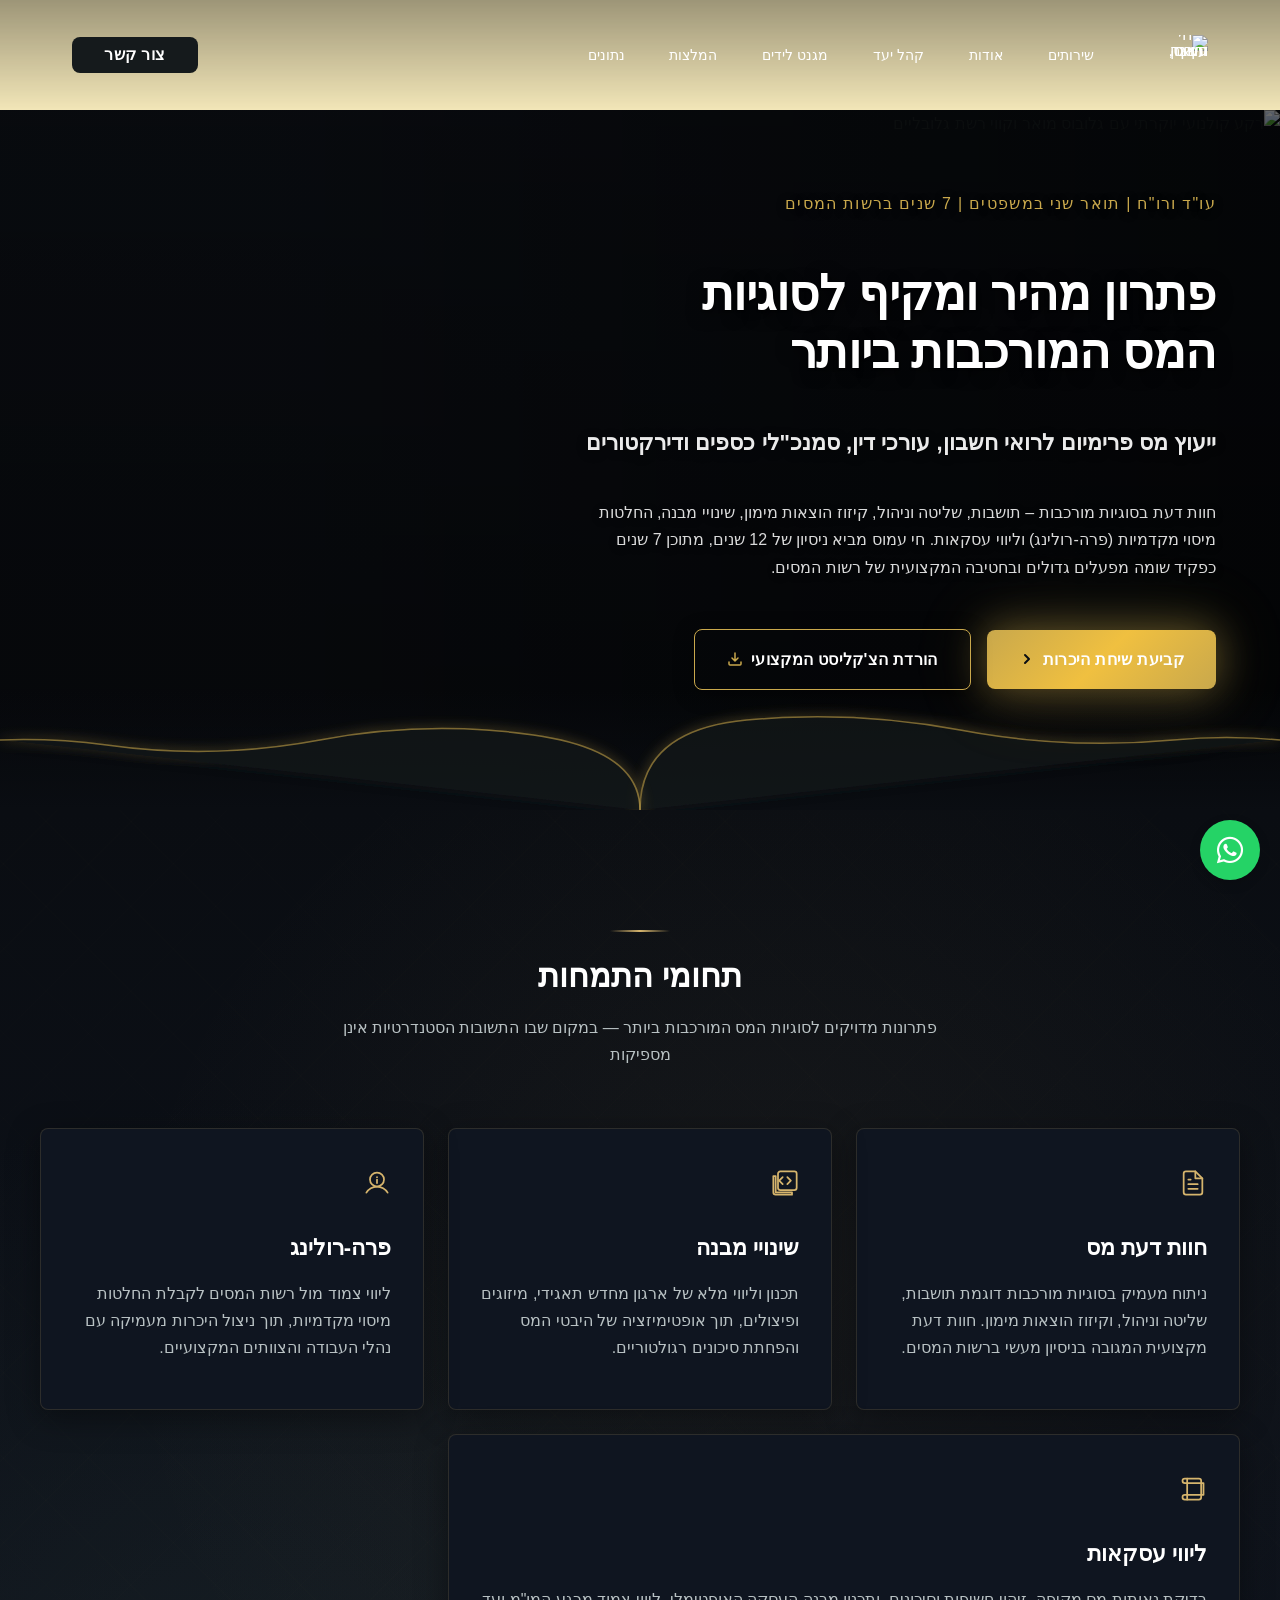
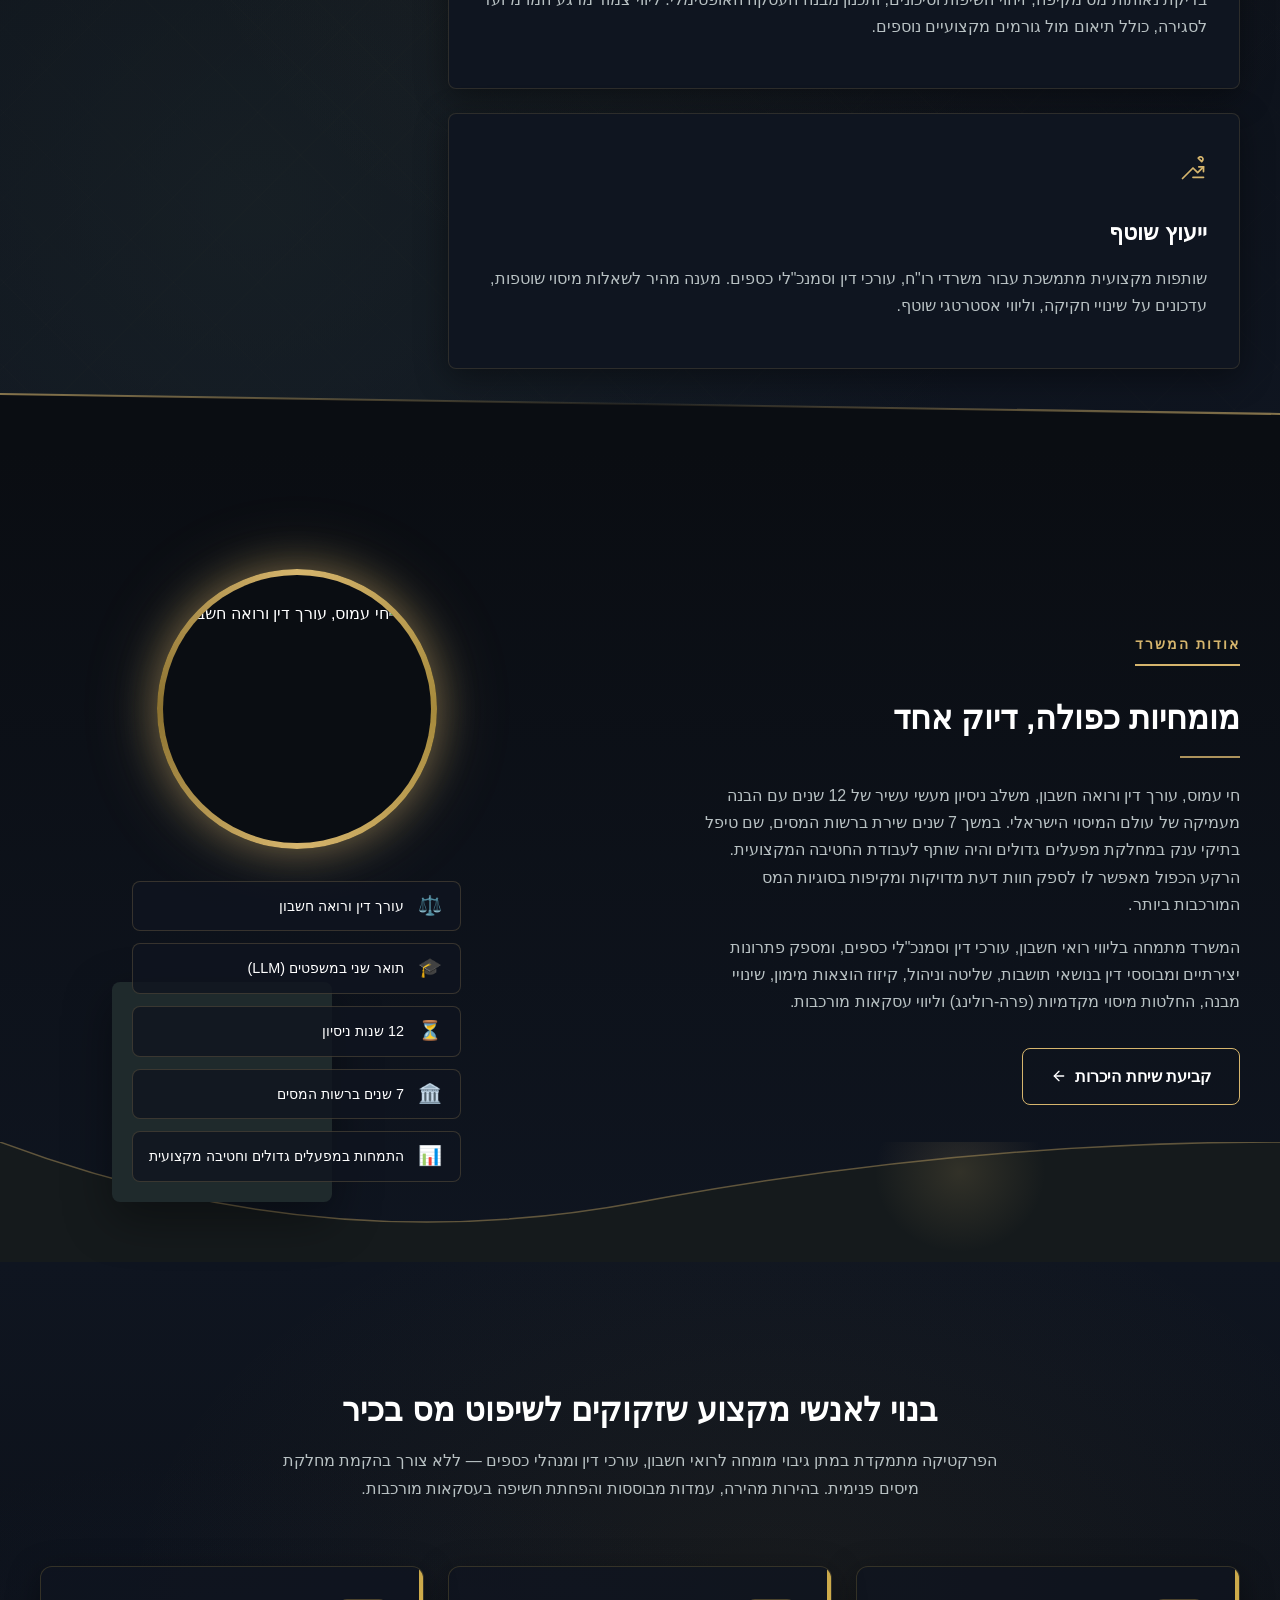
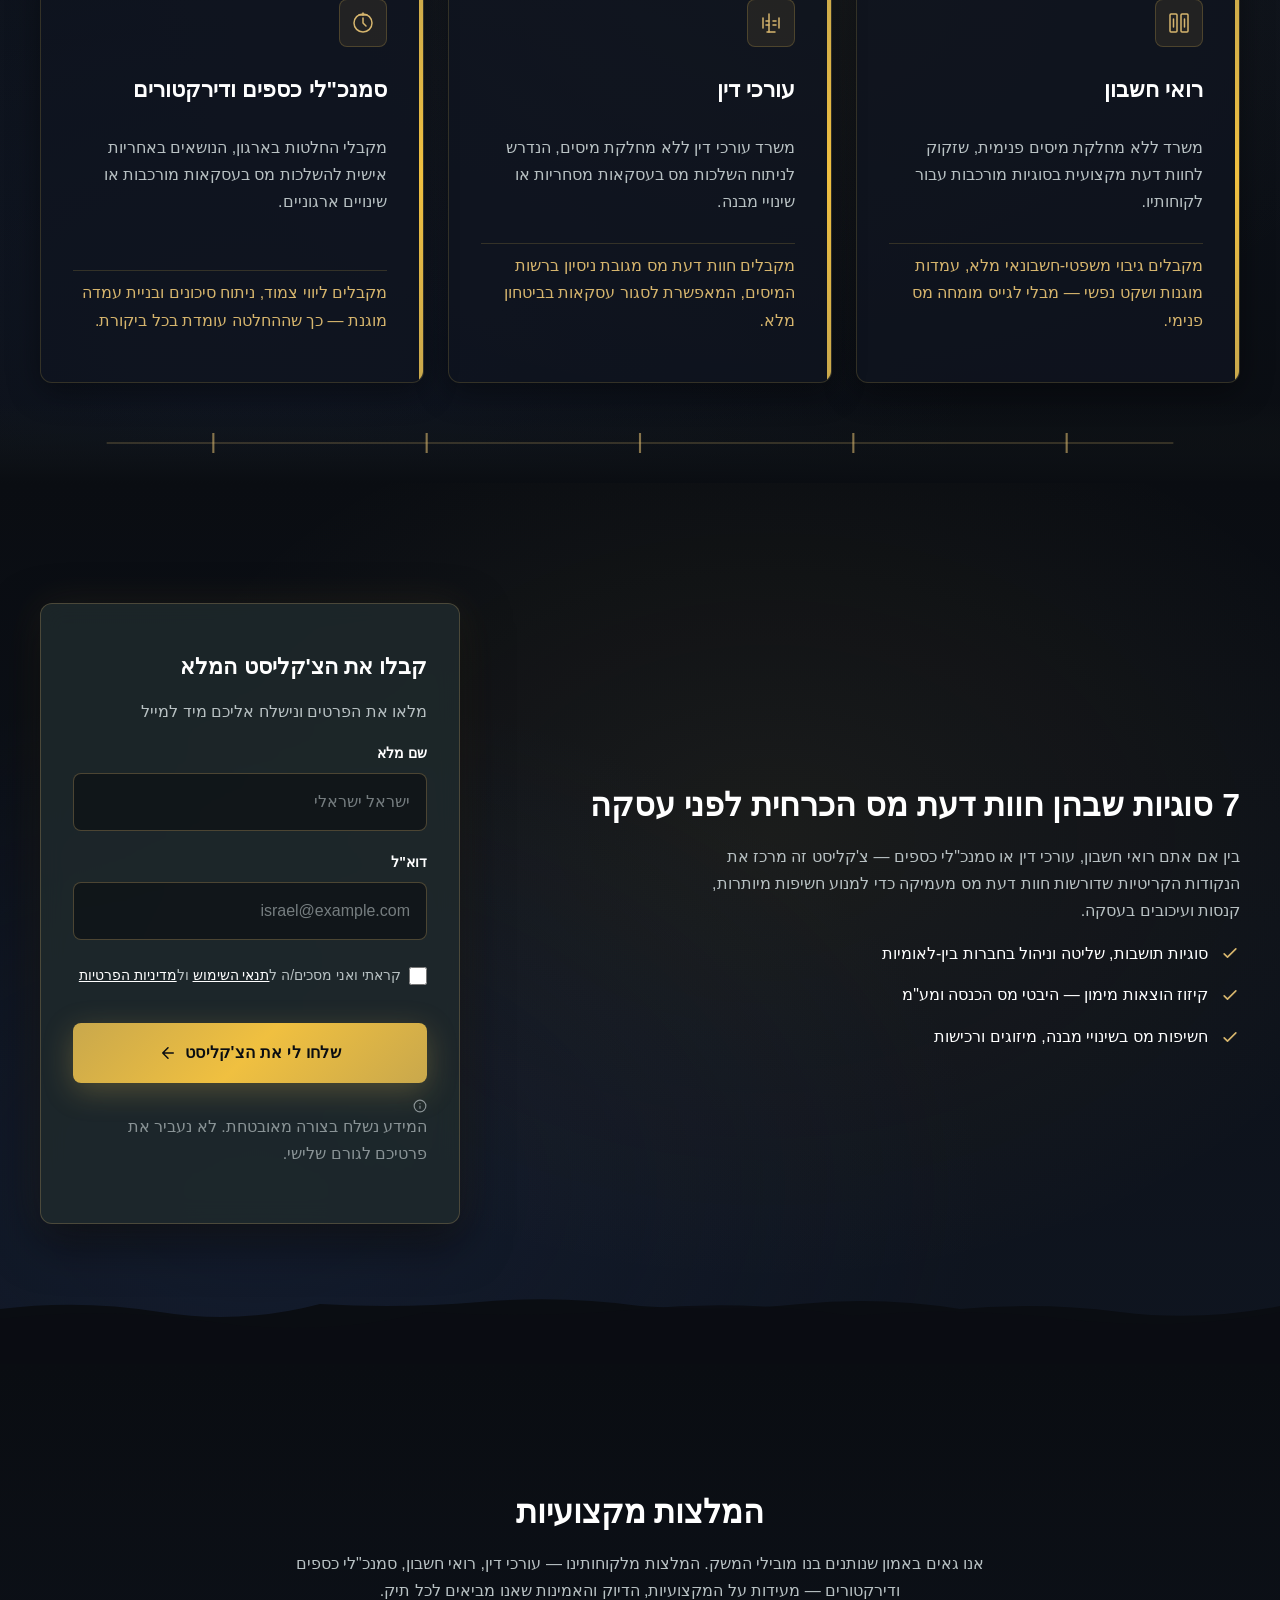
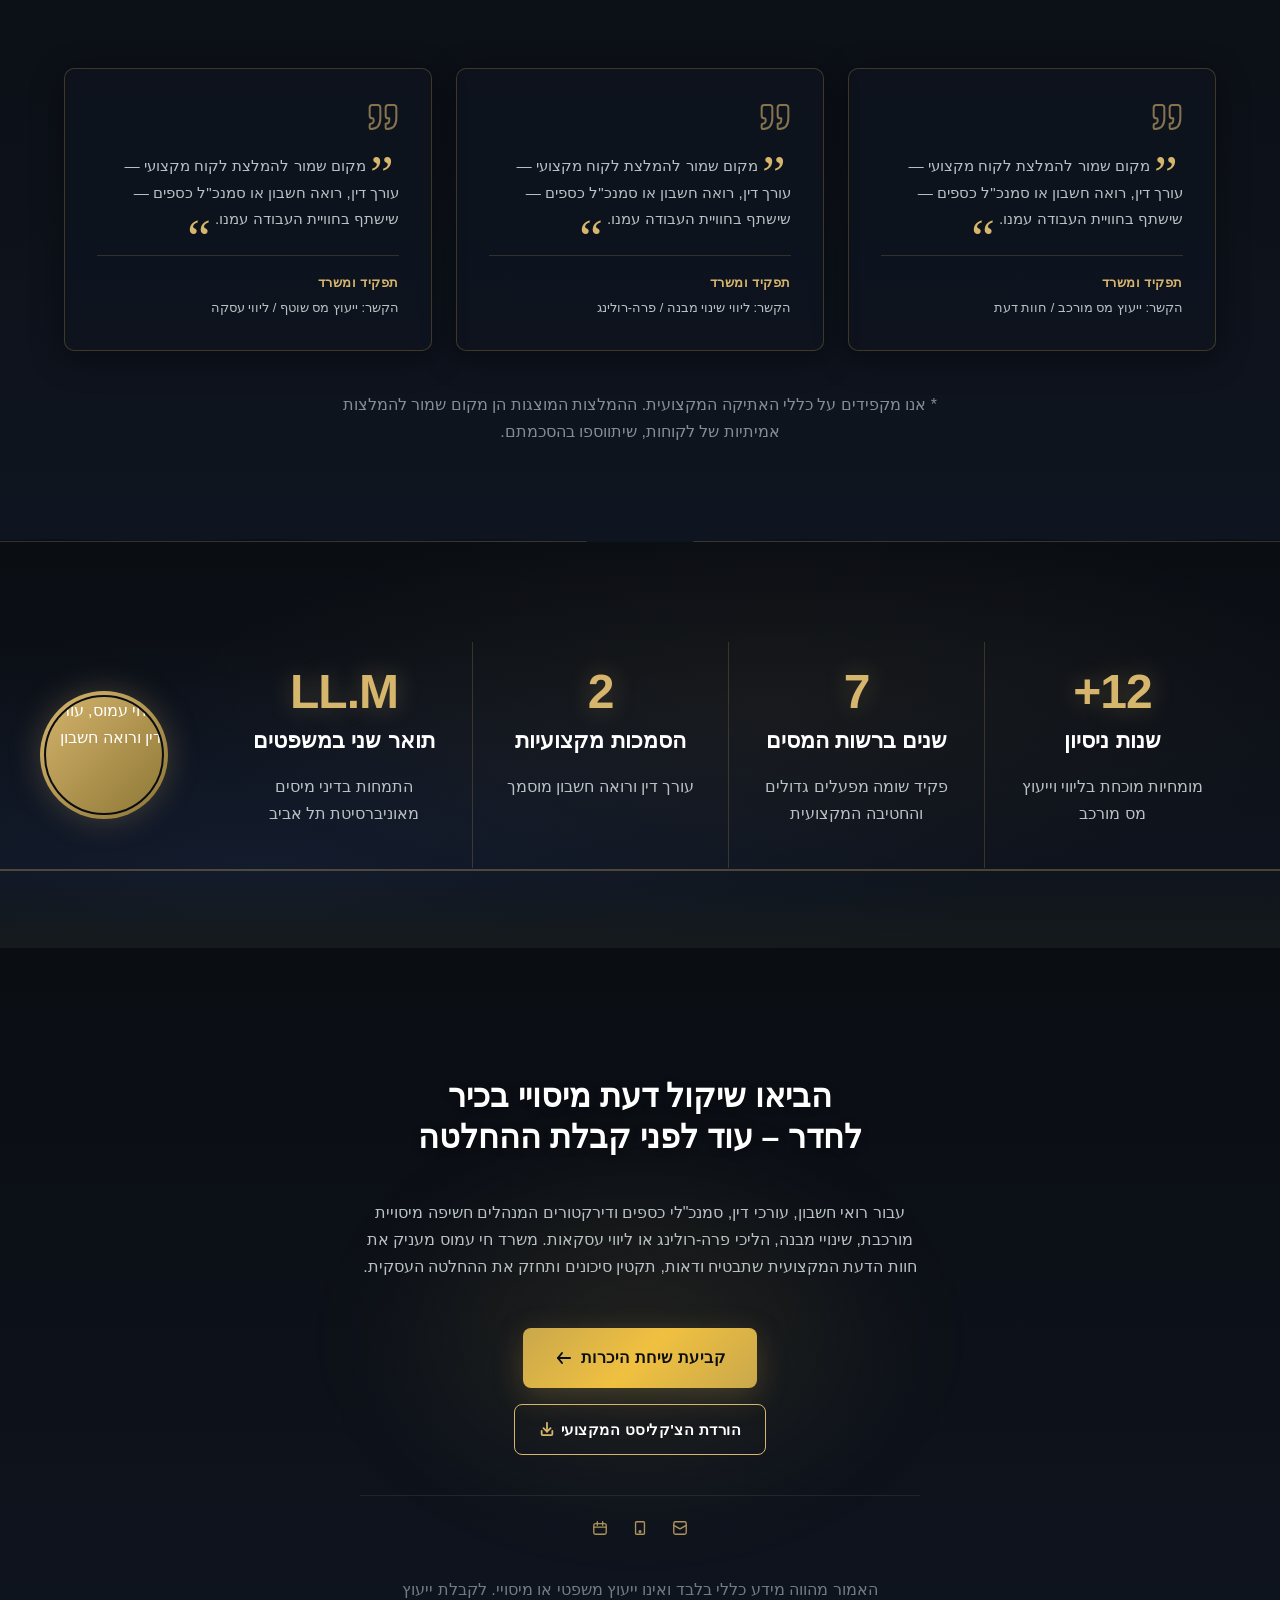
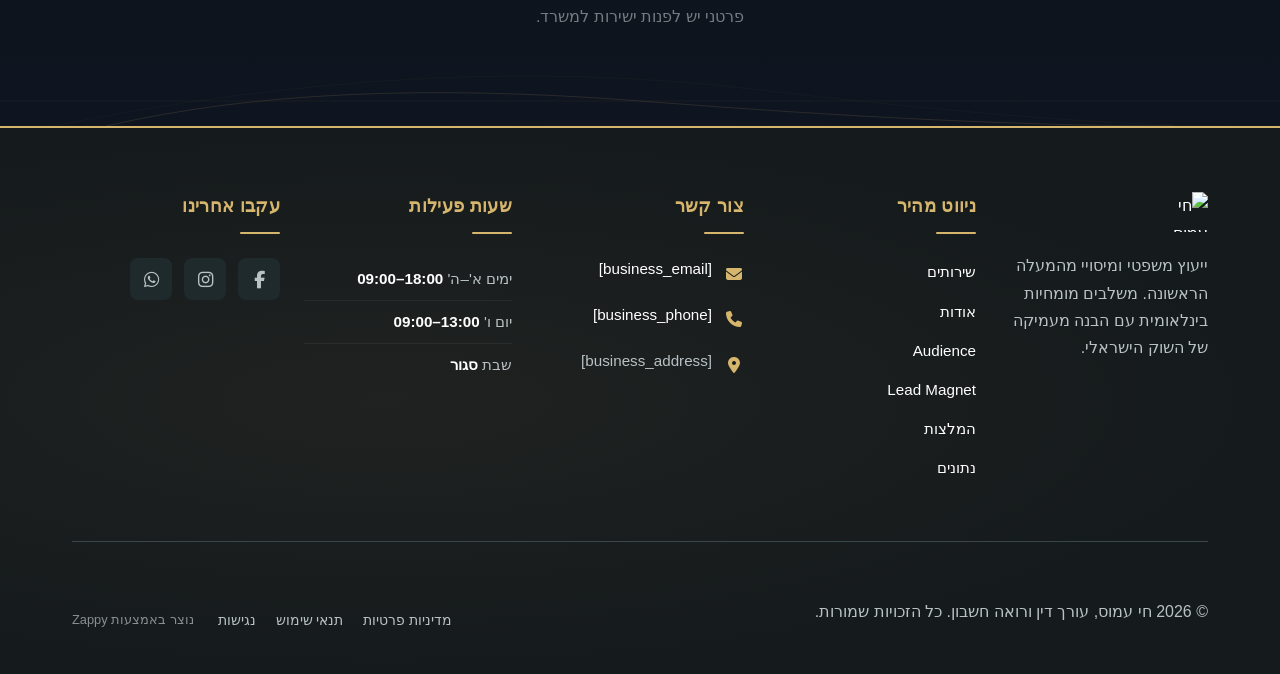
==== commit 72608bdd: "Incremental sync: 1 page(s) — update_image" ====
--- a/index.html
+++ b/index.html
@@ -1000,8 +1000,8 @@
       
       <!-- START Column: Content -->
       <div class="index-about-section__content">
-        <span class="index-about-section__label">אודות המשרד</span>
-        <h2 class="index-about-section__title">מומחיות כפולה, דיוק אחד</h2>
+        <p class="zappy-editable"><span class="index-about-section__label">אודות המשרד</span>
+        </p><h2 class="index-about-section__title">מומחיות כפולה, דיוק אחד</h2>
         
         <div class="index-about-section__separator"></div>
         
@@ -1012,11 +1012,11 @@
           המשרד מתמחה בליווי רואי חשבון, עורכי דין וסמנכ"לי כספים, ומספק פתרונות יצירתיים ומבוססי דין בנושאי תושבות, שליטה וניהול, קיזוז הוצאות מימון, שינויי מבנה, החלטות מיסוי מקדמיות (פרה-רולינג) וליווי עסקאות מורכבות.
         </p>
         
-        <a href="#" class="index-about-section__cta">
+        <p class="zappy-editable"><a href="#" class="index-about-section__cta">
           <span>קביעת שיחת היכרות</span>
-          <svg width="16" height="16" viewBox="0 0 24 24" fill="none" stroke="currentColor" stroke-width="2" stroke-linecap="round" stroke-linejoin="round"><line x1="5" y1="12" x2="19" y2="12"></line><polyline points="12 5 19 12 12 19"></polyline></svg>
+          <svg width="16" height="16" viewBox="0 0 24 24" fill="none" stroke="currentColor" stroke-width="2" stroke-linecap="round" stroke-linejoin="round" data-element-type="icon" data-element-id="icon-1783704250338-6qq7q7fie" data-icon-type="svg"><line x1="5" y1="12" x2="19" y2="12"></line><polyline points="12 5 19 12 12 19"></polyline></svg>
         </a>
-      </div>
+      </p></div>
 
       <!-- END Column: Imagery & Authority -->
       <div class="index-about-section__visual">
@@ -1024,7 +1024,7 @@
           <div class="index-about-section__backplate"></div>
           <div class="index-about-section__gold-ring">
             <div class="index-about-section__gold-ring-inner">
-              <img loading="lazy" decoding="async" data-placeholder="index-about-image-1" data-context="Professional headshot of a confident Israeli male lawyer and CPA in his late 30s, wearing a dark tailored suit with a subtle gold tie, against a dark cinematic background with soft gold rim lighting, circular composition" width="600" height="600" src="/assets/site-index-about-image-1.webp" alt="חי עמוס, עורך דין ורואה חשבון" class="index-about-section__portrait" fetchpriority="low">
+              <img decoding="async" data-placeholder="index-about-image-1" data-context="Professional headshot of a confident Israeli male lawyer and CPA in his late 30s, wearing a dark tailored suit with a subtle gold tie, against a dark cinematic background with soft gold rim lighting, circular composition" width="600" height="600" src="/assets/site-----image-1.webp?t=1783704356795" alt="חי עמוס, עורך דין ורואה חשבון" class="index-about-section__portrait zappy-resizable-hover" data-element-type="image" data-element-id="img-1783704250339-pgke5gbzw" style="object-position: 50% 50%; object-fit: contain; width: auto; height: auto; max-width: 600px; display: block; border-radius: 8px; margin: 20px;" loading="lazy" fetchpriority="low">
             </div>
           </div>
           <!-- Credentials Stack -->
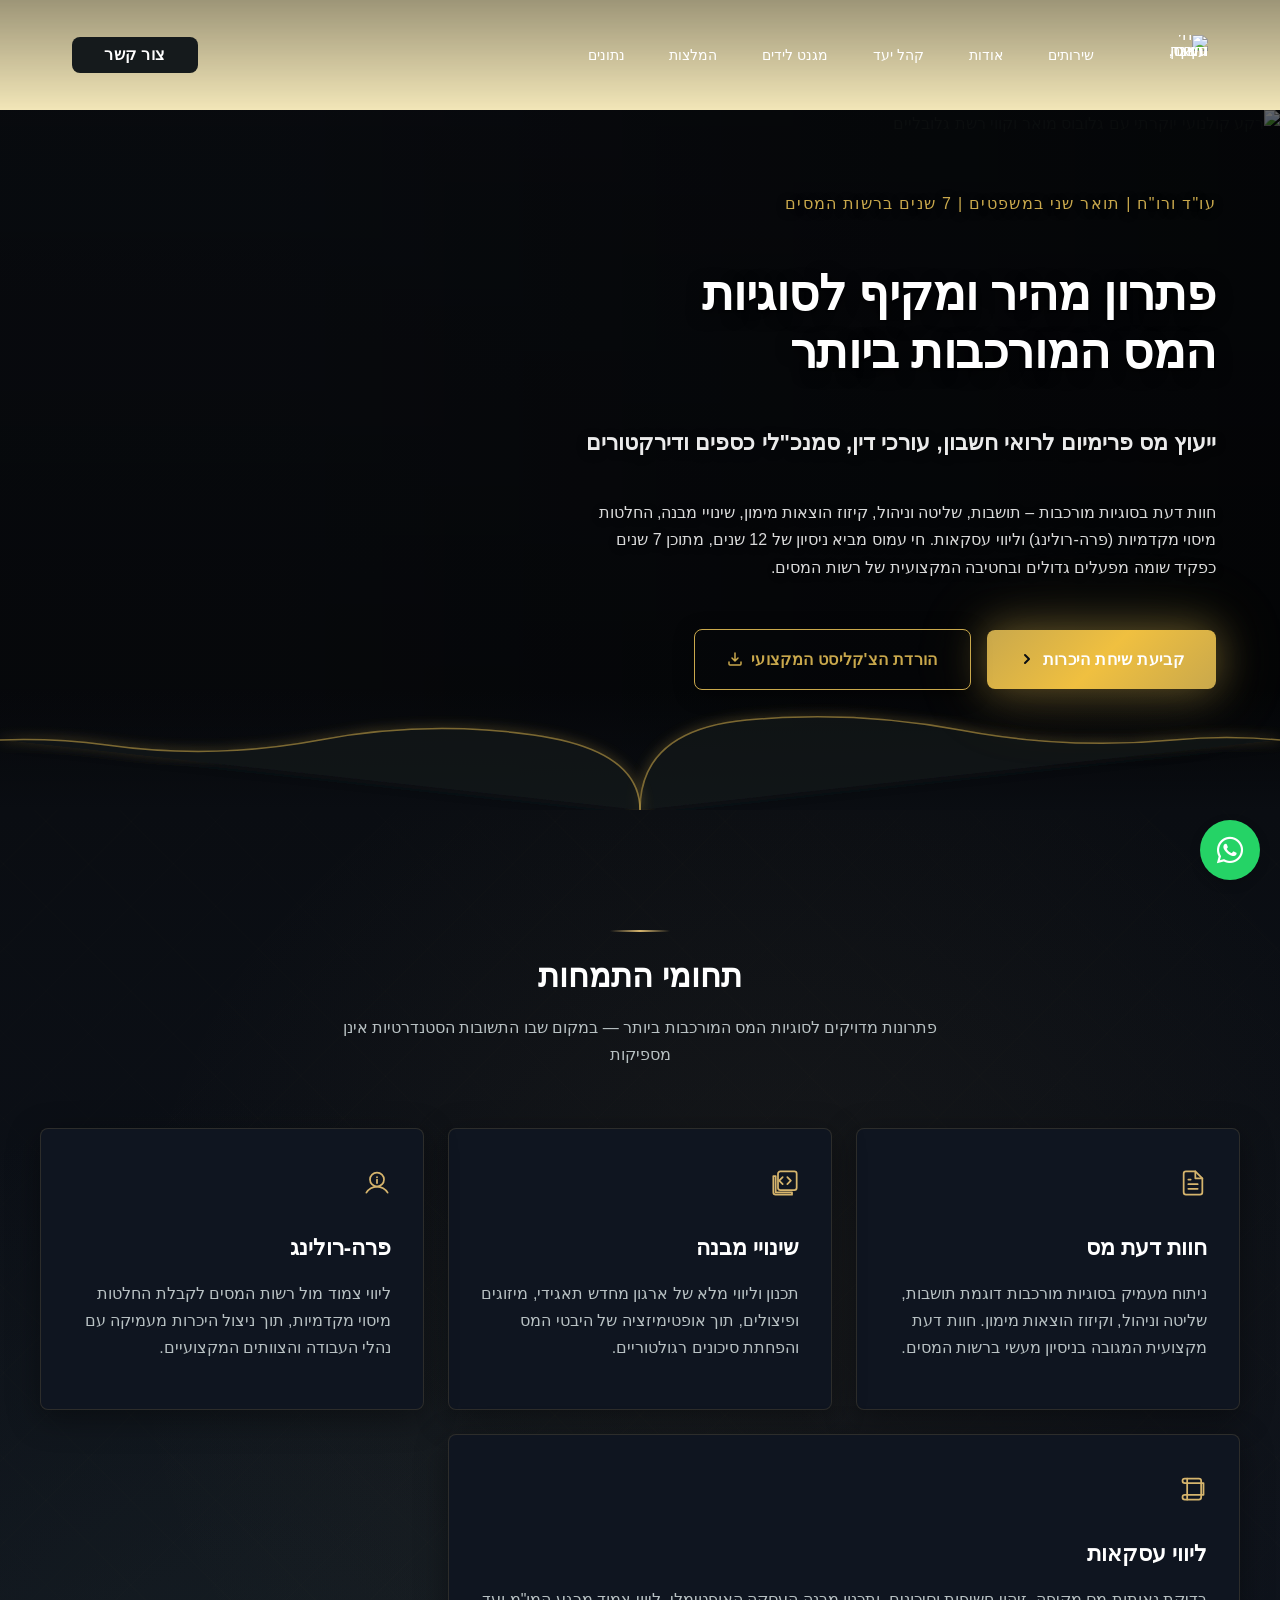
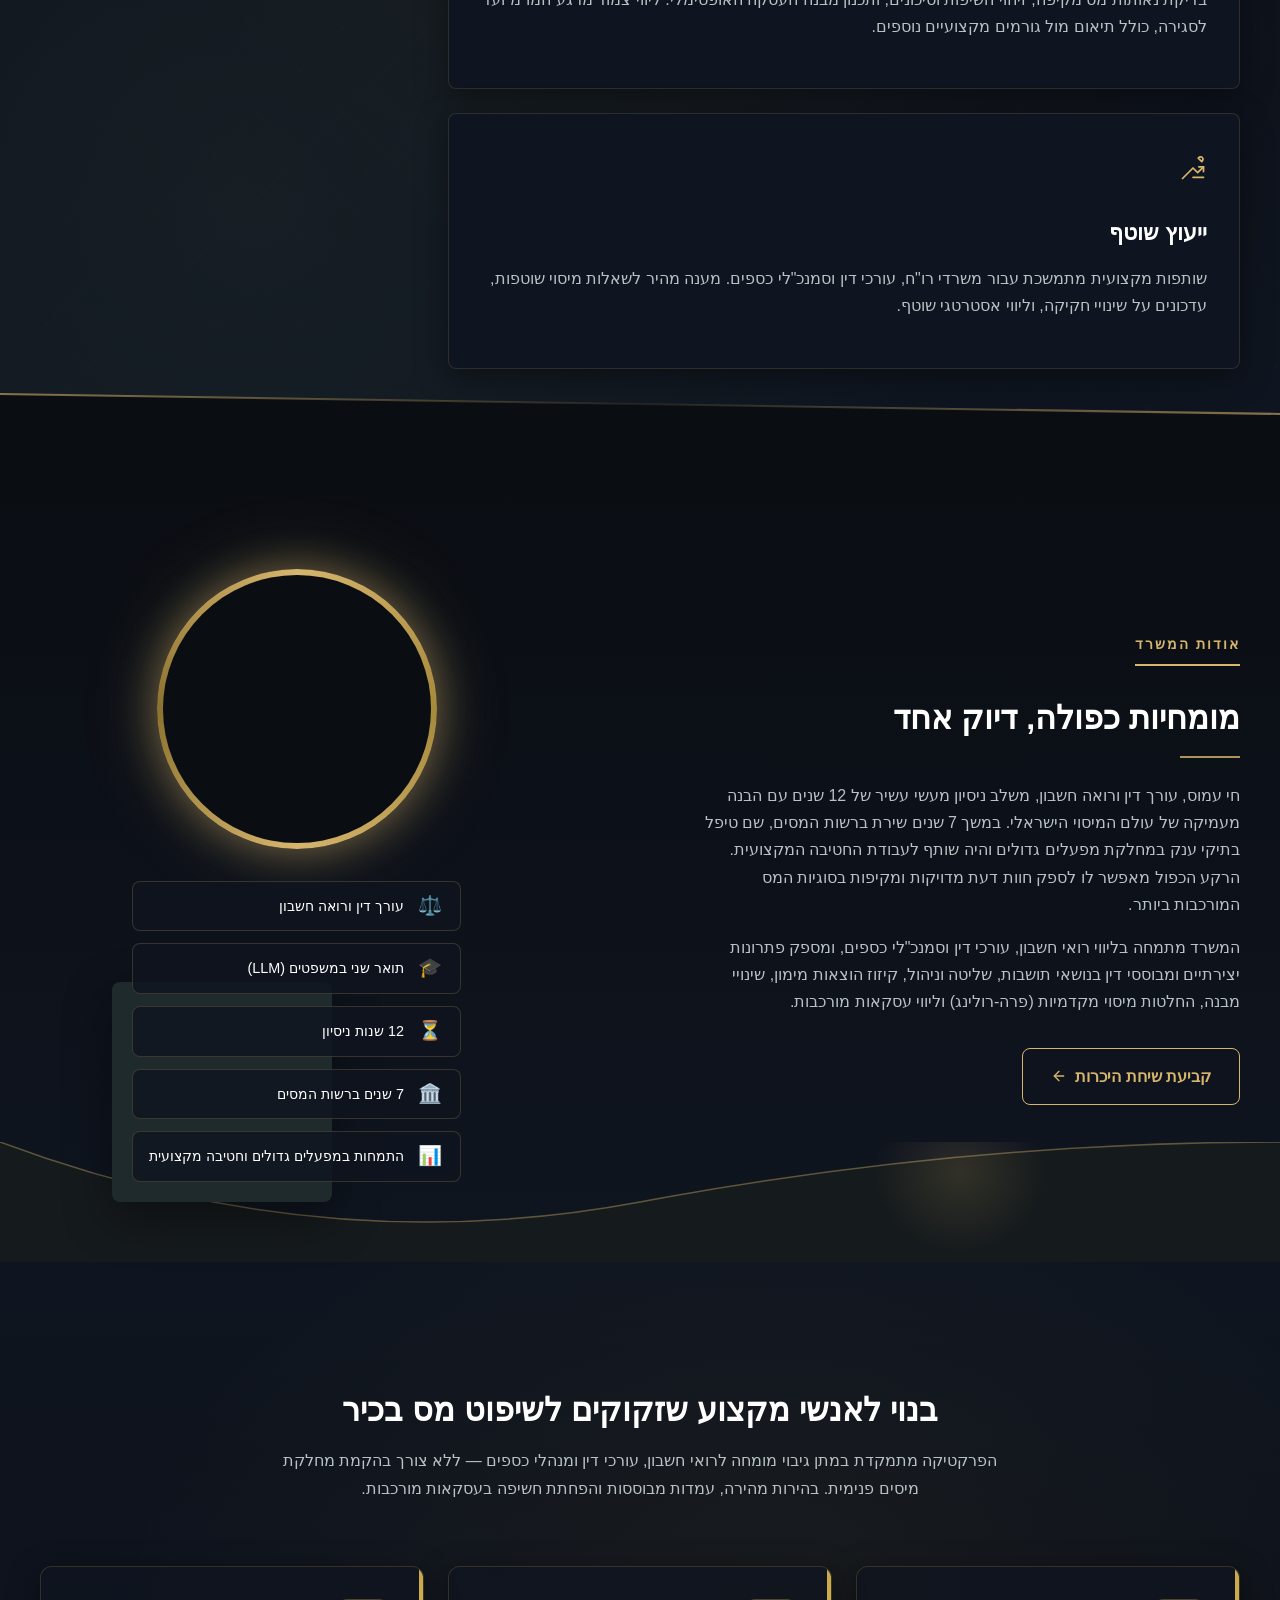
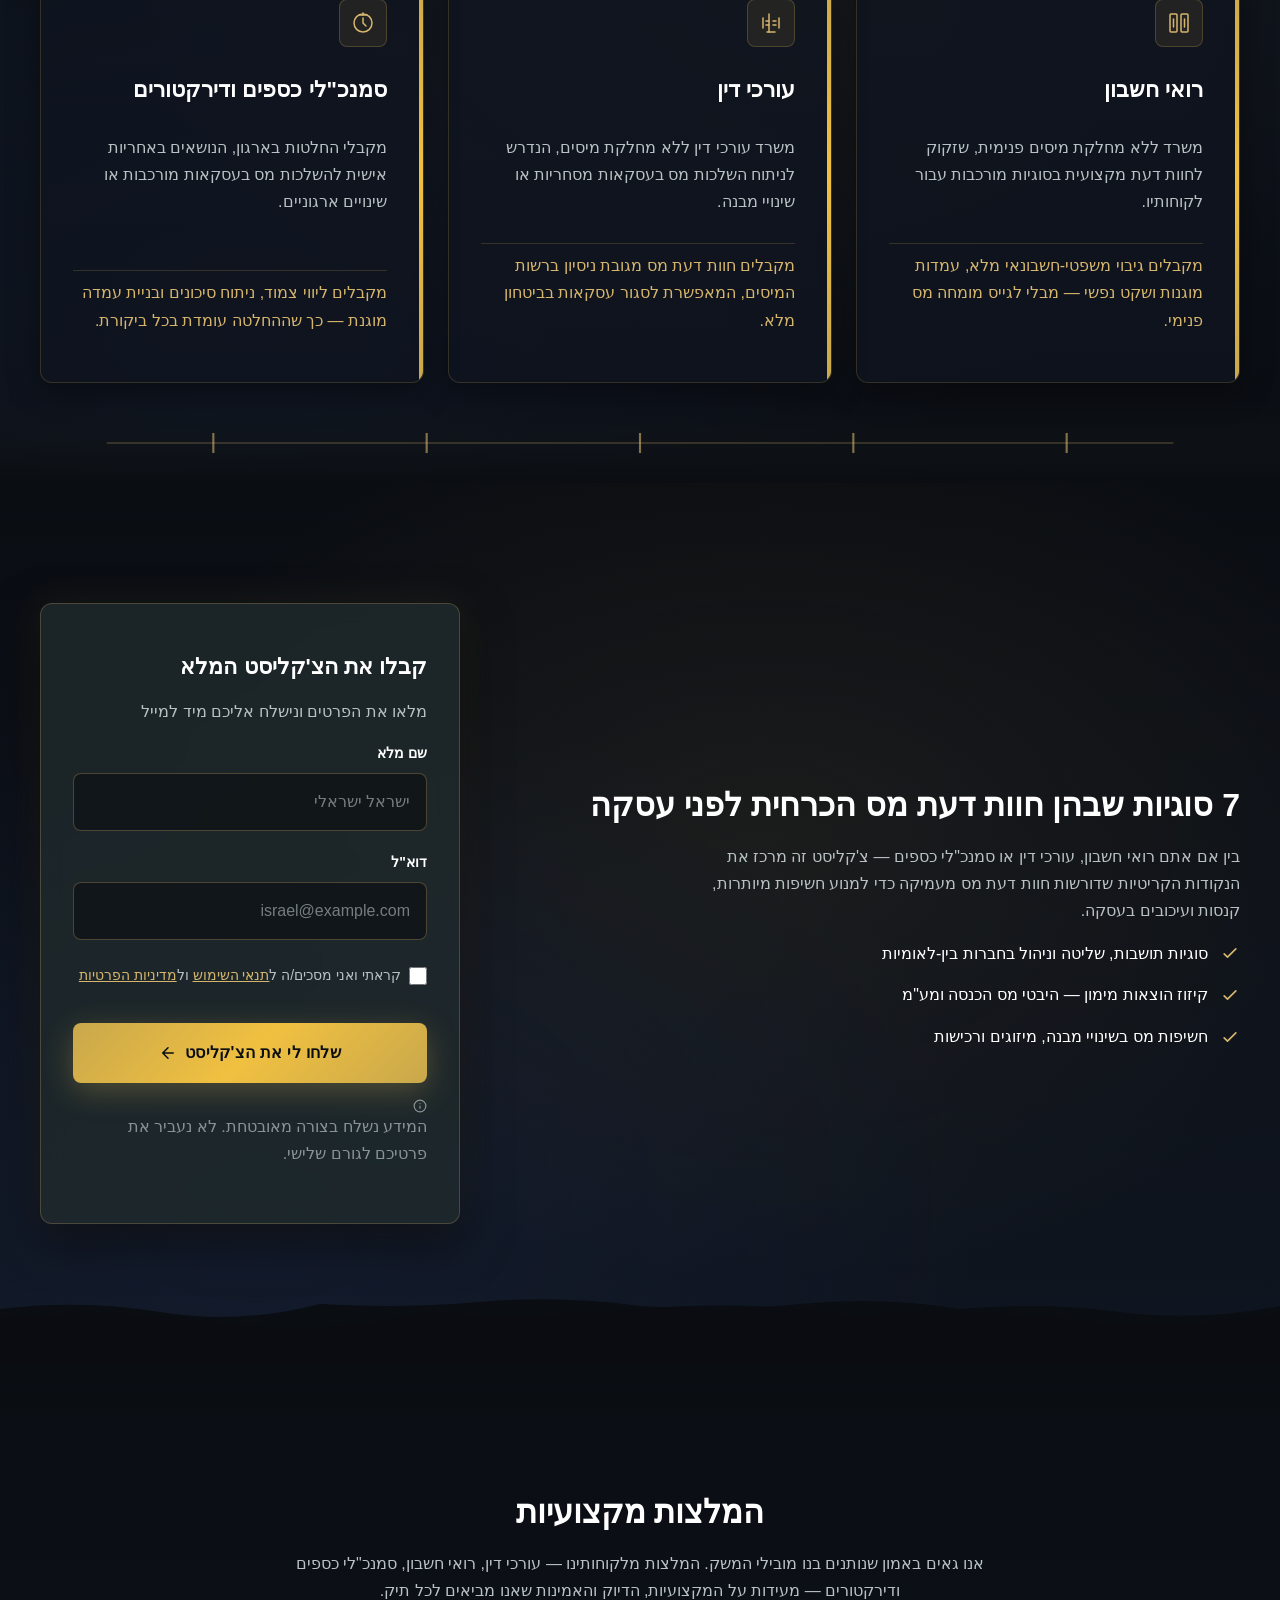
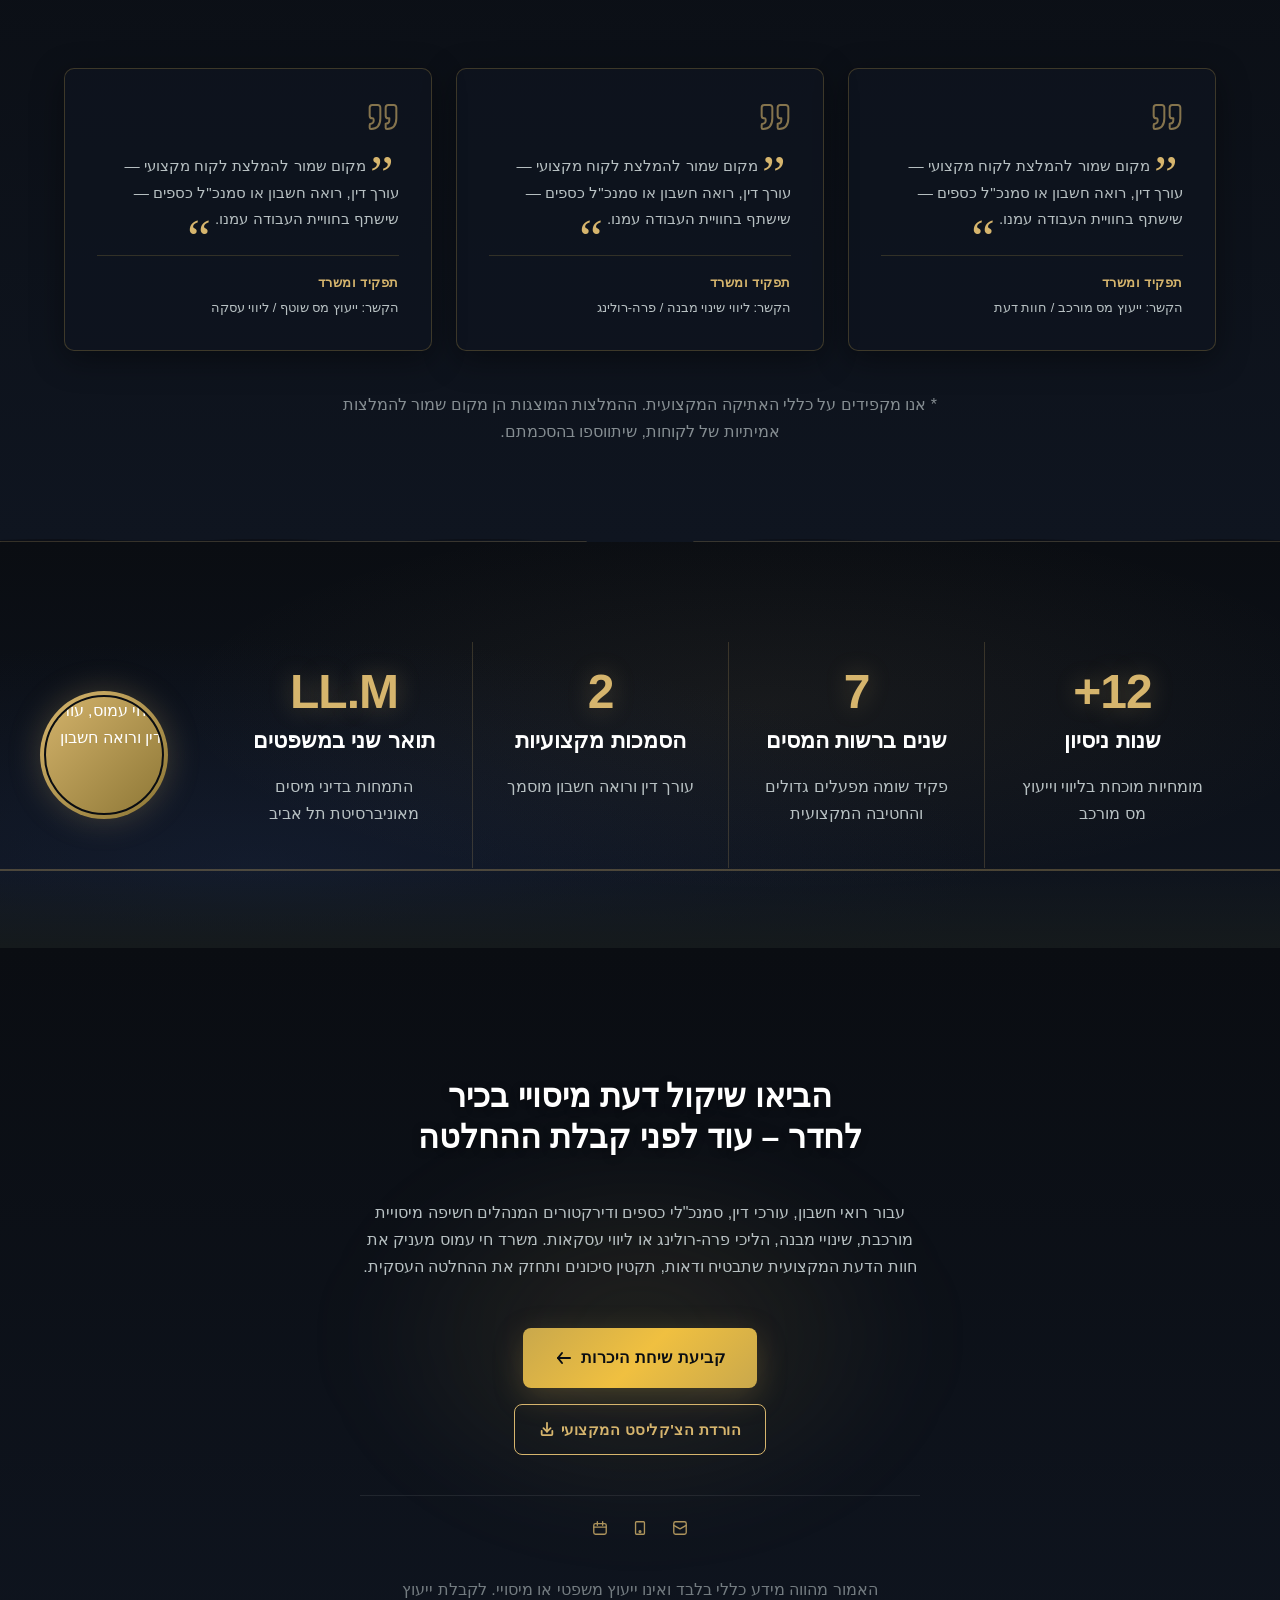
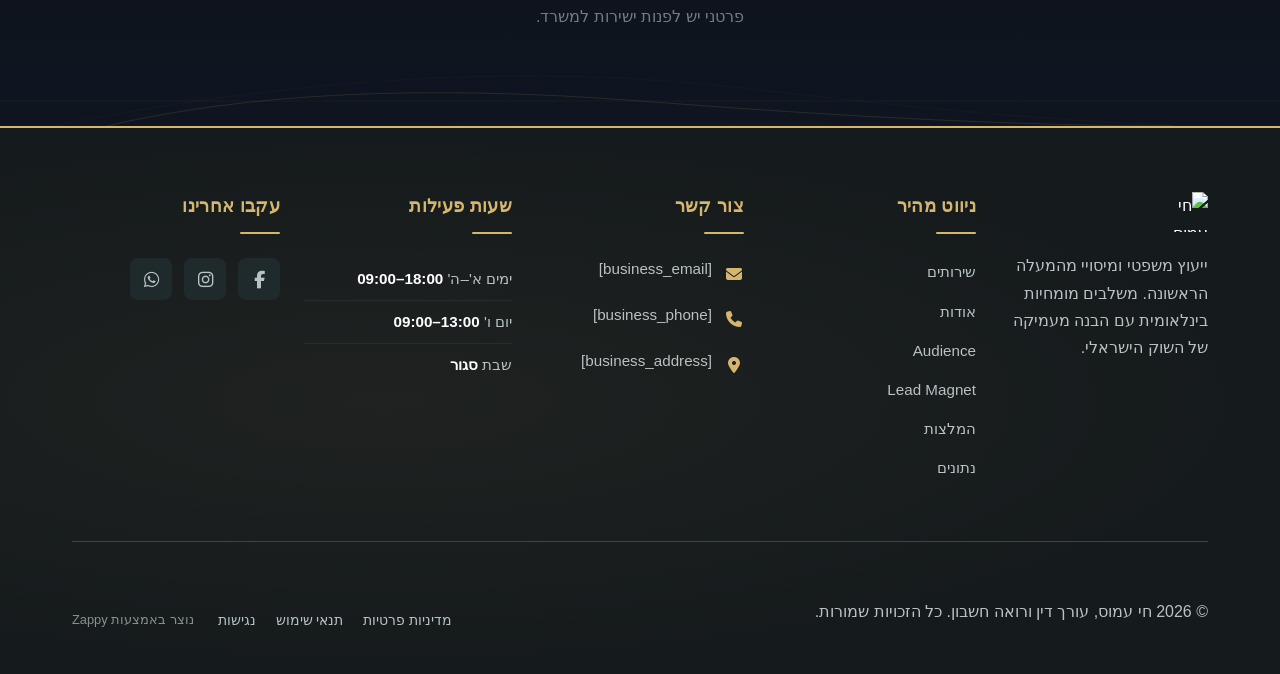
==== commit 7098edd1: "Incremental sync: 1 page(s) — update_image" ====
--- a/index.html
+++ b/index.html
@@ -1024,7 +1024,7 @@
           <div class="index-about-section__backplate"></div>
           <div class="index-about-section__gold-ring">
             <div class="index-about-section__gold-ring-inner">
-              <img decoding="async" data-placeholder="index-about-image-1" data-context="Professional headshot of a confident Israeli male lawyer and CPA in his late 30s, wearing a dark tailored suit with a subtle gold tie, against a dark cinematic background with soft gold rim lighting, circular composition" width="600" height="600" src="/assets/site-----image-1.webp?t=1783704356795" alt="חי עמוס, עורך דין ורואה חשבון" class="index-about-section__portrait zappy-resizable-hover" data-element-type="image" data-element-id="img-1783704250339-pgke5gbzw" style="object-position: 50% 50%; object-fit: contain; width: auto; height: auto; max-width: 600px; display: block; border-radius: 8px; margin: 20px;" loading="lazy" fetchpriority="low">
+              <div data-zappy-zoom-wrapper="true" data-element-id="img-1783704250339-pgke5gbzw" data-element-type="image" data-zappy-zoom-wrapper-width="600px" data-zappy-zoom-wrapper-height="600px" data-zappy-zoom-wrapper-width-mode="px" data-zappy-zoom-wrapper-align="center" style="position: relative !important; overflow: hidden !important; width: 600px !important; max-width: 100% !important; margin-left: auto !important; margin-right: auto !important; height: 600px !important; display: block !important;" data-zappy-zoom-clip="true" data-zappy-wrapper-margins-applied="true"><img decoding="async" data-placeholder="index-about-image-1" data-context="Professional headshot of a confident Israeli male lawyer and CPA in his late 30s, wearing a dark tailored suit with a subtle gold tie, against a dark cinematic background with soft gold rim lighting, circular composition" width="600" height="600" src="/assets/site-----image-1.webp" alt="חי עמוס, עורך דין ורואה חשבון" class="index-about-section__portrait" data-element-type="image" data-element-id="img-1783704250339-pgke5gbzw" style="object-position: 43% 49% !important; display: block; border-radius: 8px; object-fit: fill !important; width: 100% !important; height: 100% !important; max-width: none !important; margin: 0px !important; left: 0% !important; top: 0% !important; max-height: none !important;" data-zappy-zoom="0.5" data-zappy-object-position="43% 49%" loading="lazy" fetchpriority="low"></div>
             </div>
           </div>
           <!-- Credentials Stack -->
@@ -1660,4 +1660,146 @@
       if(!hasDH){window.removeEventListener('scroll',onS);window.removeEventListener('resize',onS);applyScrolled();window._zappyNavNoDarkHero=true;}
     })();
     </script>
+
+    <script>
+    (function(){
+      var _applied=false;
+      function _isHeroBg(w){var img=w.querySelector('img');if(img&&(img.getAttribute('data-hero-bg')==='true'||img.getAttribute('data-hero-background')==='true'))return true;var p=(w.style.position||'').replace(/\s*!important\s*/g,'').trim();var ww=(w.style.width||'').replace(/\s*!important\s*/g,'').trim();var hh=(w.style.height||'').replace(/\s*!important\s*/g,'').trim();return p==='absolute'&&ww==='100%'&&hh==='100%';}
+      function fixDesktopWrappers(){
+        // No-op: desktop wrapper restoration is handled by ZAPPY_PUBLISHED_ZOOM_WRAPPER_RUNTIME
+        // in script.js (restoreWrapperDimensions). The old inflation logic here was expanding
+        // small wrappers (e.g. 139px logo wrappers) to their parent width, conflicting with
+        // the correct stored dimensions.
+      }
+      function _parsePos(s){var x=50,y=50;try{var m=(s||'').match(/(-?d+(?:.d+)?)%s+(-?d+(?:.d+)?)%/);if(m){x=parseFloat(m[1]);y=parseFloat(m[2]);}}catch(e){}if(!isFinite(x))x=50;if(!isFinite(y))y=50;return{x:Math.max(0,Math.min(100,x)),y:Math.max(0,Math.min(100,y))};}
+      function _coverPct(iA,cA){if(!isFinite(iA)||iA<=0||!isFinite(cA)||cA<=0)return{w:100,h:100};if(iA>=cA)return{w:(iA/cA)*100,h:100};return{w:100,h:(cA/iA)*100};}
+      function applyMobile(){
+        if(_applied)return;_applied=true;
+        document.querySelectorAll('[data-zappy-zoom-wrapper="true"]').forEach(function(w){
+          if(_isHeroBg(w))return;
+          var cw=w.style.getPropertyValue('width');
+          var _sW=parseFloat(w.getAttribute('data-zappy-zoom-wrapper-width'))||0;
+          var _sH=parseFloat(w.getAttribute('data-zappy-zoom-wrapper-height'))||0;
+          if(!cw&&!(_sW>0&&_sH>0))return;
+          if(!w._zappyDesktop)w._zappyDesktop={wStyle:w.getAttribute('style')};
+          var img=w.querySelector('img');
+          if(!img)return;
+          if(!img._zappyDesktop)img._zappyDesktop={src:img.getAttribute('src'),style:img.getAttribute('style')};
+          var mobileZoomStr=img.getAttribute('data-zappy-mobile-zoom');
+          var mobileZoom=parseFloat(mobileZoomStr);
+          var mobileSrc=img.getAttribute('data-zappy-mobile-src');
+          var mobilePos=img.getAttribute('data-zappy-mobile-object-position');
+          var parentOvf=w.parentElement?((w.parentElement.style.overflow||'')+(window.getComputedStyle(w.parentElement).overflow||'')).trim():'';
+          var inConstrainedParent=parentOvf.indexOf('hidden')!==-1||parentOvf.indexOf('clip')!==-1;
+          if(inConstrainedParent){
+            w.style.setProperty('max-width','100%','important');
+          }else{
+            w.style.setProperty('width','100%','important');
+            w.style.setProperty('max-width','100%','important');
+          }
+          if(mobileSrc)img.src=mobileSrc;
+          function _applyZoomCrop(_img,_w,_ePos,_eZoom){
+            var rect=_w.getBoundingClientRect();
+            if(!rect||!rect.width||!rect.height)return;
+            var nW=_img.naturalWidth||0,nH=_img.naturalHeight||0;
+            if(!(nW>0&&nH>0))return;
+            var iA=nW/nH,cA=rect.width/rect.height;
+            var cv=_coverPct(iA,cA);
+            var wP=100,hP=100;
+            if(_eZoom>=1){wP=cv.w*_eZoom;hP=cv.h*_eZoom;}
+            else{var t2=(_eZoom-0.5)/0.5;if(!isFinite(t2))t2=0;t2=Math.max(0,Math.min(1,t2));wP=100+t2*(cv.w-100);hP=100+t2*(cv.h-100);}
+            var p2=_parsePos(_ePos);
+            var lP=(100-wP)*(p2.x/100);
+            var tP=(100-hP)*(p2.y/100);
+            _img.style.setProperty('position','absolute','important');
+            _img.style.setProperty('left',lP+'%','important');
+            _img.style.setProperty('top',tP+'%','important');
+            _img.style.setProperty('width',wP+'%','important');
+            _img.style.setProperty('height',hP+'%','important');
+            _img.style.setProperty('max-width','none','important');
+            _img.style.setProperty('max-height','none','important');
+            _img.style.setProperty('display','block','important');
+            _img.style.setProperty('object-fit',_eZoom<1?'fill':'cover','important');
+            _img.style.setProperty('transform','none','important');
+            _img.style.setProperty('margin','0','important');
+          }
+          if(_sW>0&&_sH>0){
+            var effZoom=(isFinite(mobileZoom)&&mobileZoom>0)?mobileZoom:(parseFloat(img.getAttribute('data-zappy-zoom'))||1);
+            var effPos=mobilePos||img.getAttribute('data-zappy-object-position')||img.style.objectPosition||'50% 50%';
+            w.style.setProperty('overflow','hidden','important');
+            w.style.setProperty('position','relative','important');
+            w.style.setProperty('width','100%','important');
+            w.style.setProperty('max-width','100%','important');
+            if(_sW>0&&_sH>0){w.style.setProperty('padding-bottom','0','important');w.style.setProperty('aspect-ratio',_sW+'/'+_sH,'important');w.style.setProperty('height','auto','important');}
+            _applyZoomCrop(img,w,effPos,effZoom);
+            if(!(img.complete&&img.naturalWidth>0)){
+              (function(_i,_w2,_p,_z){_i.addEventListener('load',function _ol(){_i.removeEventListener('load',_ol);try{_applyZoomCrop(_i,_w2,_p,_z);}catch(e){}});
+              })(img,w,effPos,effZoom);
+            }
+          }else{
+            if(!inConstrainedParent)w.style.setProperty('height','auto','important');
+            img.style.setProperty('position','relative','important');
+            img.style.setProperty('width','100%','important');
+            img.style.setProperty('height','auto','important');
+            img.style.setProperty('max-width','100%','important');
+            img.style.setProperty('max-height',inConstrainedParent?'none':'400px','important');
+            img.style.setProperty('object-fit','cover','important');
+            img.style.setProperty('left','0','important');
+            img.style.setProperty('top','0','important');
+            img.style.setProperty('transform','none','important');
+          }
+        });
+        document.querySelectorAll('img[data-zappy-mobile-src],img[data-zappy-mobile-object-position],img[data-zappy-mobile-zoom]').forEach(function(img){
+          var zw=img.closest('[data-zappy-zoom-wrapper="true"]');
+          if(zw&&!_isHeroBg(zw))return;
+          if(!img._zappyDesktop)img._zappyDesktop={src:img.getAttribute('src'),style:img.getAttribute('style')};
+          var mobileSrc=img.getAttribute('data-zappy-mobile-src');
+          var mobilePos=img.getAttribute('data-zappy-mobile-object-position');
+          var mobileZoom=parseFloat(img.getAttribute('data-zappy-mobile-zoom'));
+          if(mobileSrc)img.src=mobileSrc;
+          if(mobilePos)img.style.setProperty('object-position',mobilePos,'important');
+          if(mobileZoom>1){
+            img.style.setProperty('transform','scale('+mobileZoom+')','important');
+            img.style.setProperty('transform-origin',mobilePos||'50% 50%','important');
+            var p=img.parentElement;
+            if(p)p.style.setProperty('overflow','hidden','important');
+          }
+        });
+      }
+      function revertDesktop(){
+        if(!_applied)return;_applied=false;
+        document.querySelectorAll('[data-zappy-zoom-wrapper="true"]').forEach(function(w){
+          if(w._zappyDesktop&&w._zappyDesktop.wStyle!=null){w.setAttribute('style',w._zappyDesktop.wStyle);}
+          var img=w.querySelector('img');
+          if(img&&img._zappyDesktop){
+            if(img._zappyDesktop.src!=null)img.setAttribute('src',img._zappyDesktop.src);
+            if(img._zappyDesktop.style!=null)img.setAttribute('style',img._zappyDesktop.style);
+            else img.removeAttribute('style');
+          }
+        });
+        document.querySelectorAll('img[data-zappy-mobile-src],img[data-zappy-mobile-object-position],img[data-zappy-mobile-zoom]').forEach(function(img){
+          var zw=img.closest('[data-zappy-zoom-wrapper="true"]');
+          if(zw&&!_isHeroBg(zw))return;
+          if(img._zappyDesktop){
+            if(img._zappyDesktop.src!=null)img.setAttribute('src',img._zappyDesktop.src);
+            if(img._zappyDesktop.style!=null)img.setAttribute('style',img._zappyDesktop.style);
+            else img.removeAttribute('style');
+          }
+        });
+        _fixHeroBgWrappers();
+        fixDesktopWrappers();
+      }
+      function _fixHeroBgWrappers(){var isMob=window.innerWidth<=768;document.querySelectorAll('[data-zappy-zoom-wrapper="true"]').forEach(function(w){if(!_isHeroBg(w))return;w.style.setProperty('position','absolute','important');w.style.setProperty('top','0','important');w.style.setProperty('left','0','important');w.style.setProperty('width','100%','important');w.style.setProperty('height','100%','important');w.style.setProperty('max-width','none','important');w.style.setProperty('overflow','hidden','important');w.setAttribute('data-zappy-zoom-wrapper-width-mode','full');var img=w.querySelector('img');if(img){img.style.setProperty('width','100%','important');img.style.setProperty('height','100%','important');img.style.setProperty('object-fit','cover','important');img.style.setProperty('position','relative','important');img.style.setProperty('top','0','important');img.style.setProperty('left','0','important');img.style.setProperty('max-width','none','important');img.style.setProperty('max-height','none','important');img.style.setProperty('display','block','important');if(isMob){var mSrc=img.getAttribute('data-zappy-mobile-src');var mPos=img.getAttribute('data-zappy-mobile-object-position');var mZoom=parseFloat(img.getAttribute('data-zappy-mobile-zoom'));if(mSrc){if(!img._zappyDesktop)img._zappyDesktop={src:img.getAttribute('src'),style:img.getAttribute('style')};img.src=mSrc;}if(mPos)img.style.setProperty('object-position',mPos,'important');if(mZoom>1){img.style.setProperty('transform','scale('+mZoom+')','important');img.style.setProperty('transform-origin',mPos||'50% 50%','important');}}}});}
+      function init(){
+        _fixHeroBgWrappers();
+        var mq=window.matchMedia('(max-width:768px)');
+        function onChange(e){if(e.matches)applyMobile();else revertDesktop();}
+        if(mq.matches)applyMobile();
+        else fixDesktopWrappers();
+        try{mq.addEventListener('change',onChange);}catch(e){mq.addListener(onChange);}
+      }
+      if(document.readyState==='loading')document.addEventListener('DOMContentLoaded',init);
+      else setTimeout(init,50);
+    })();
+    </script>
 </body></html>
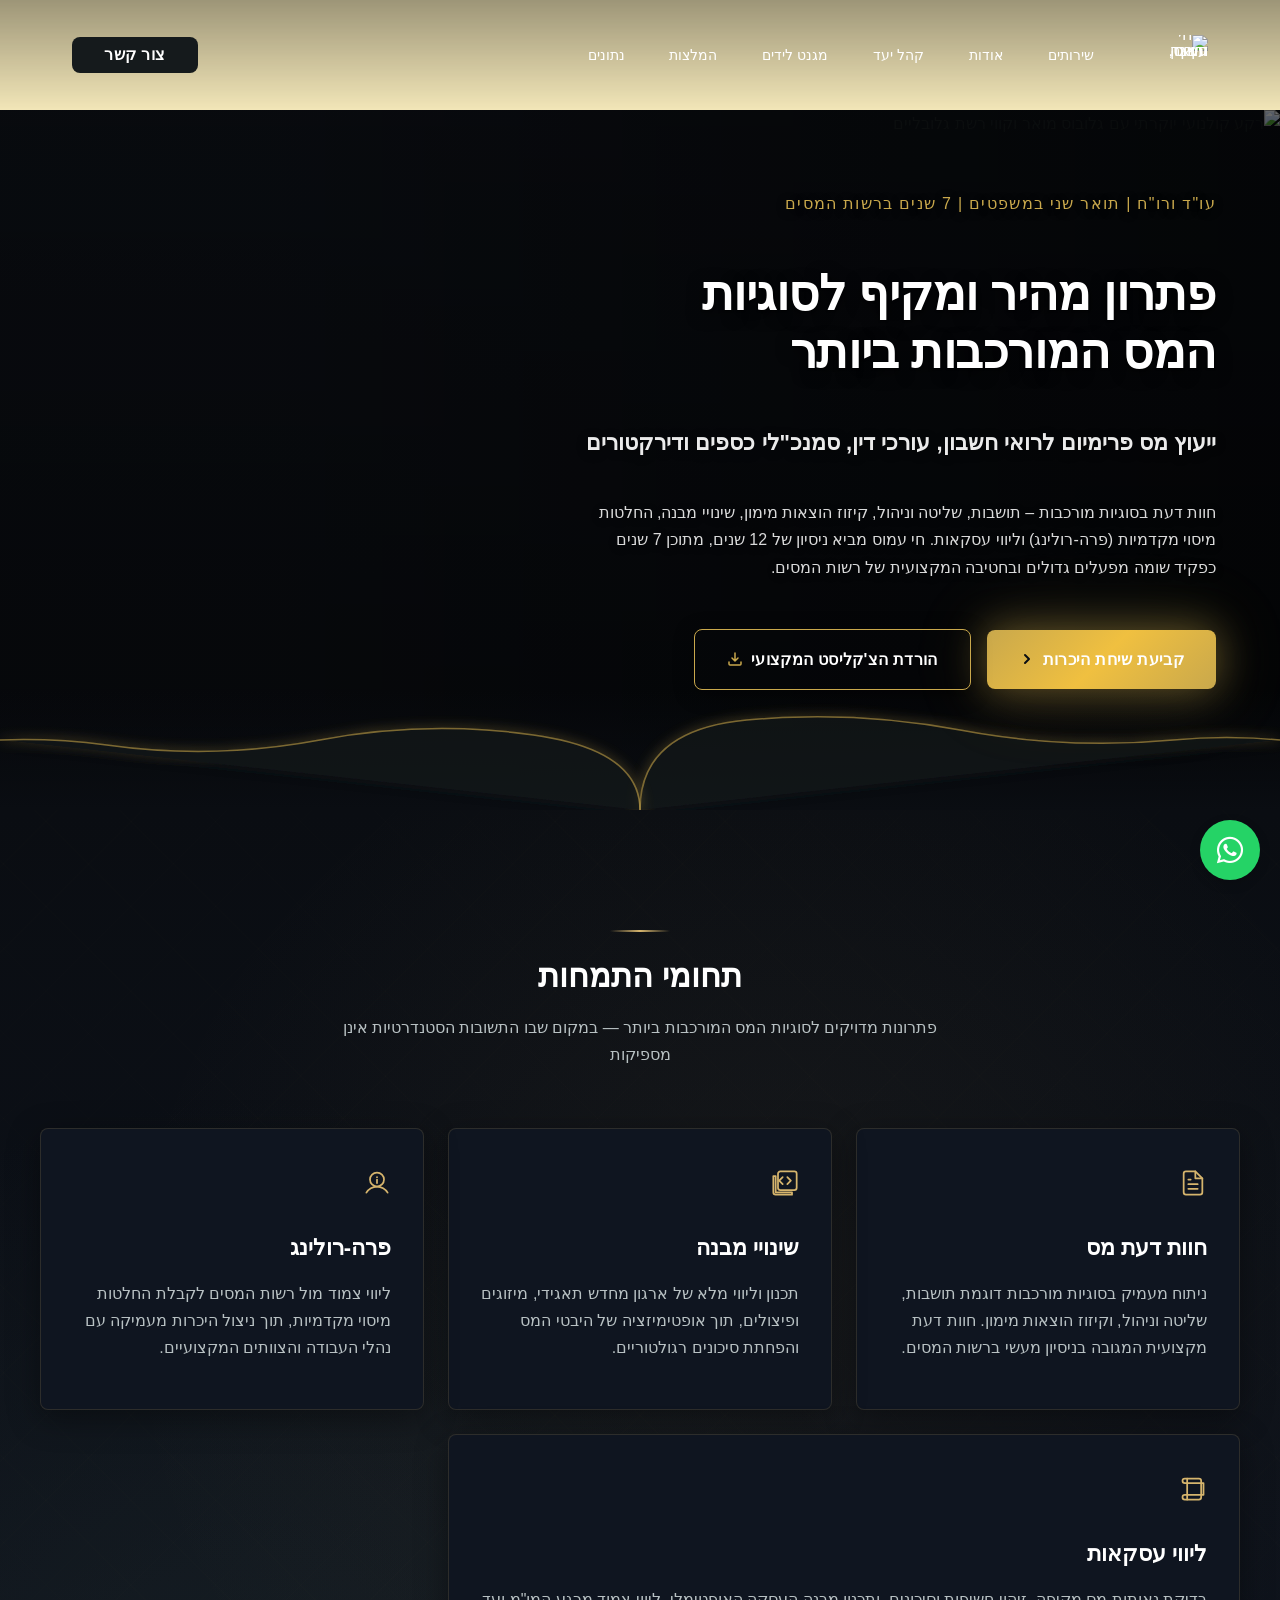
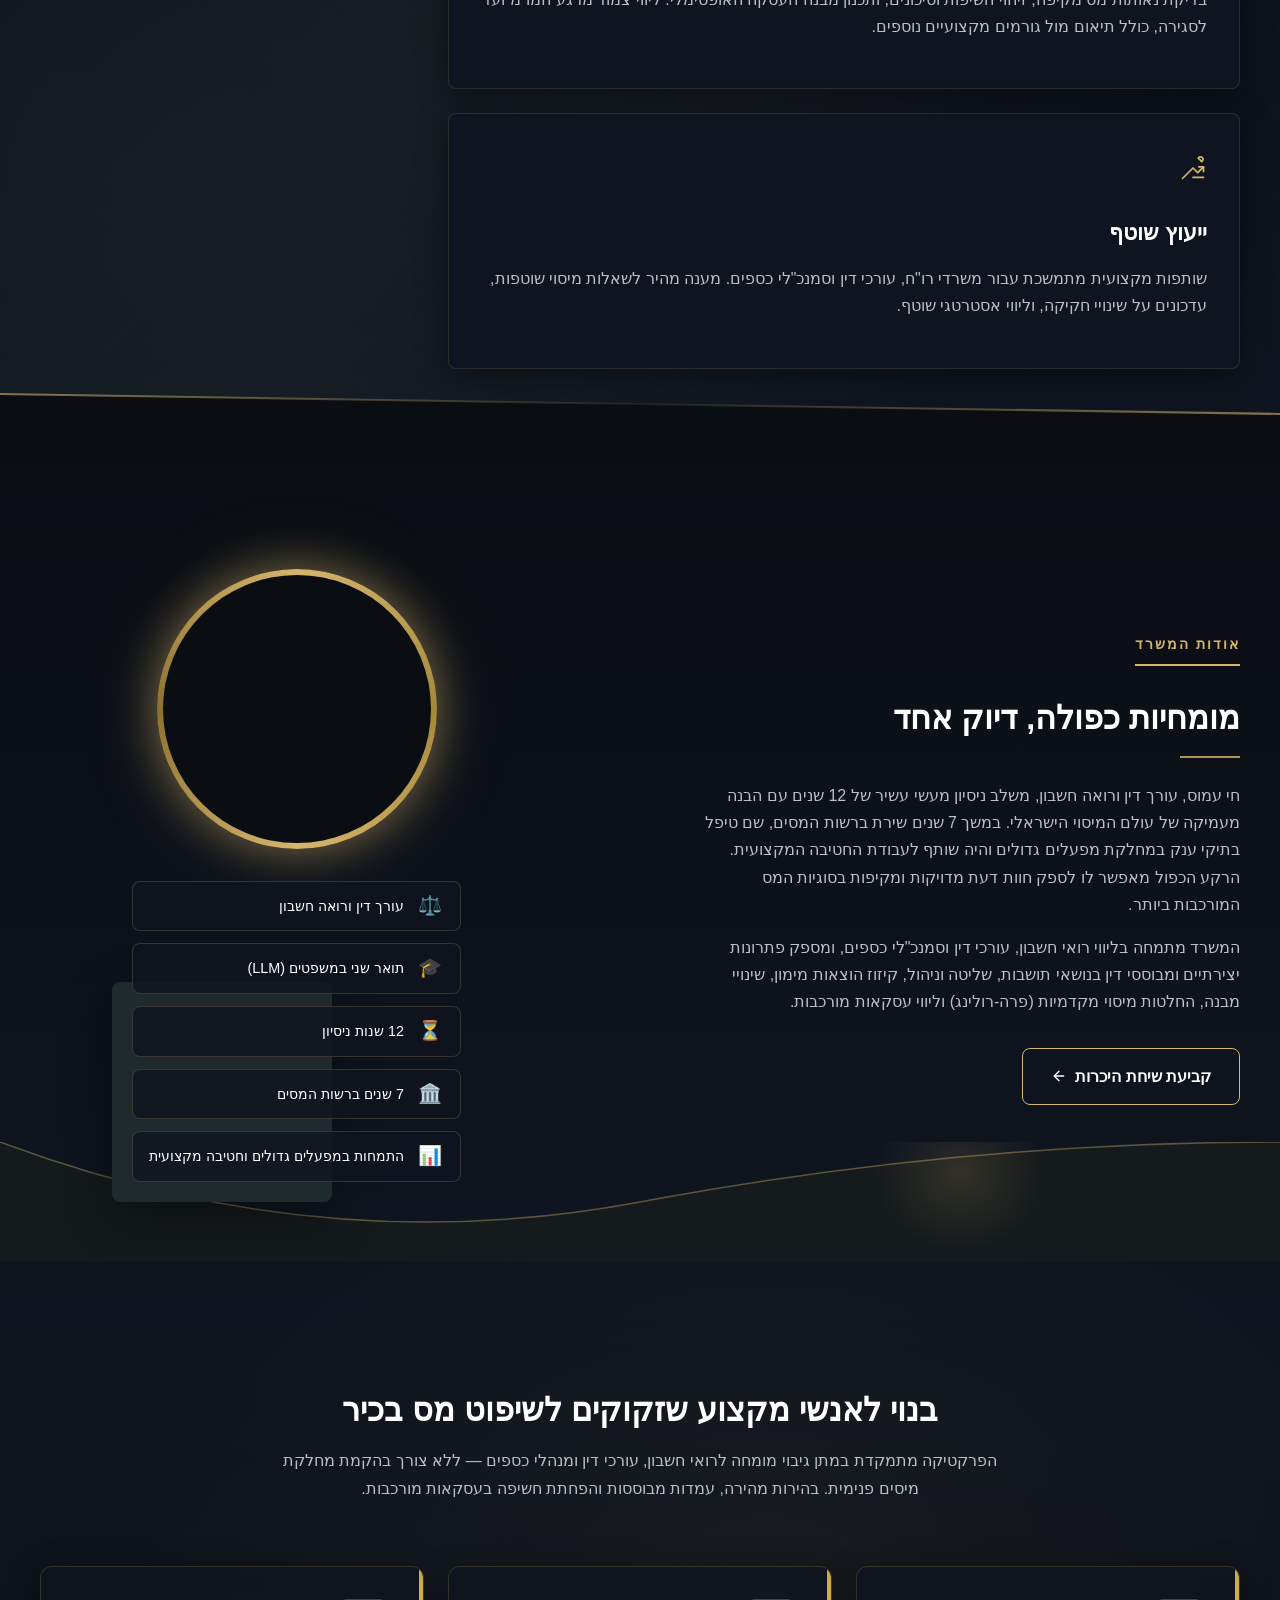
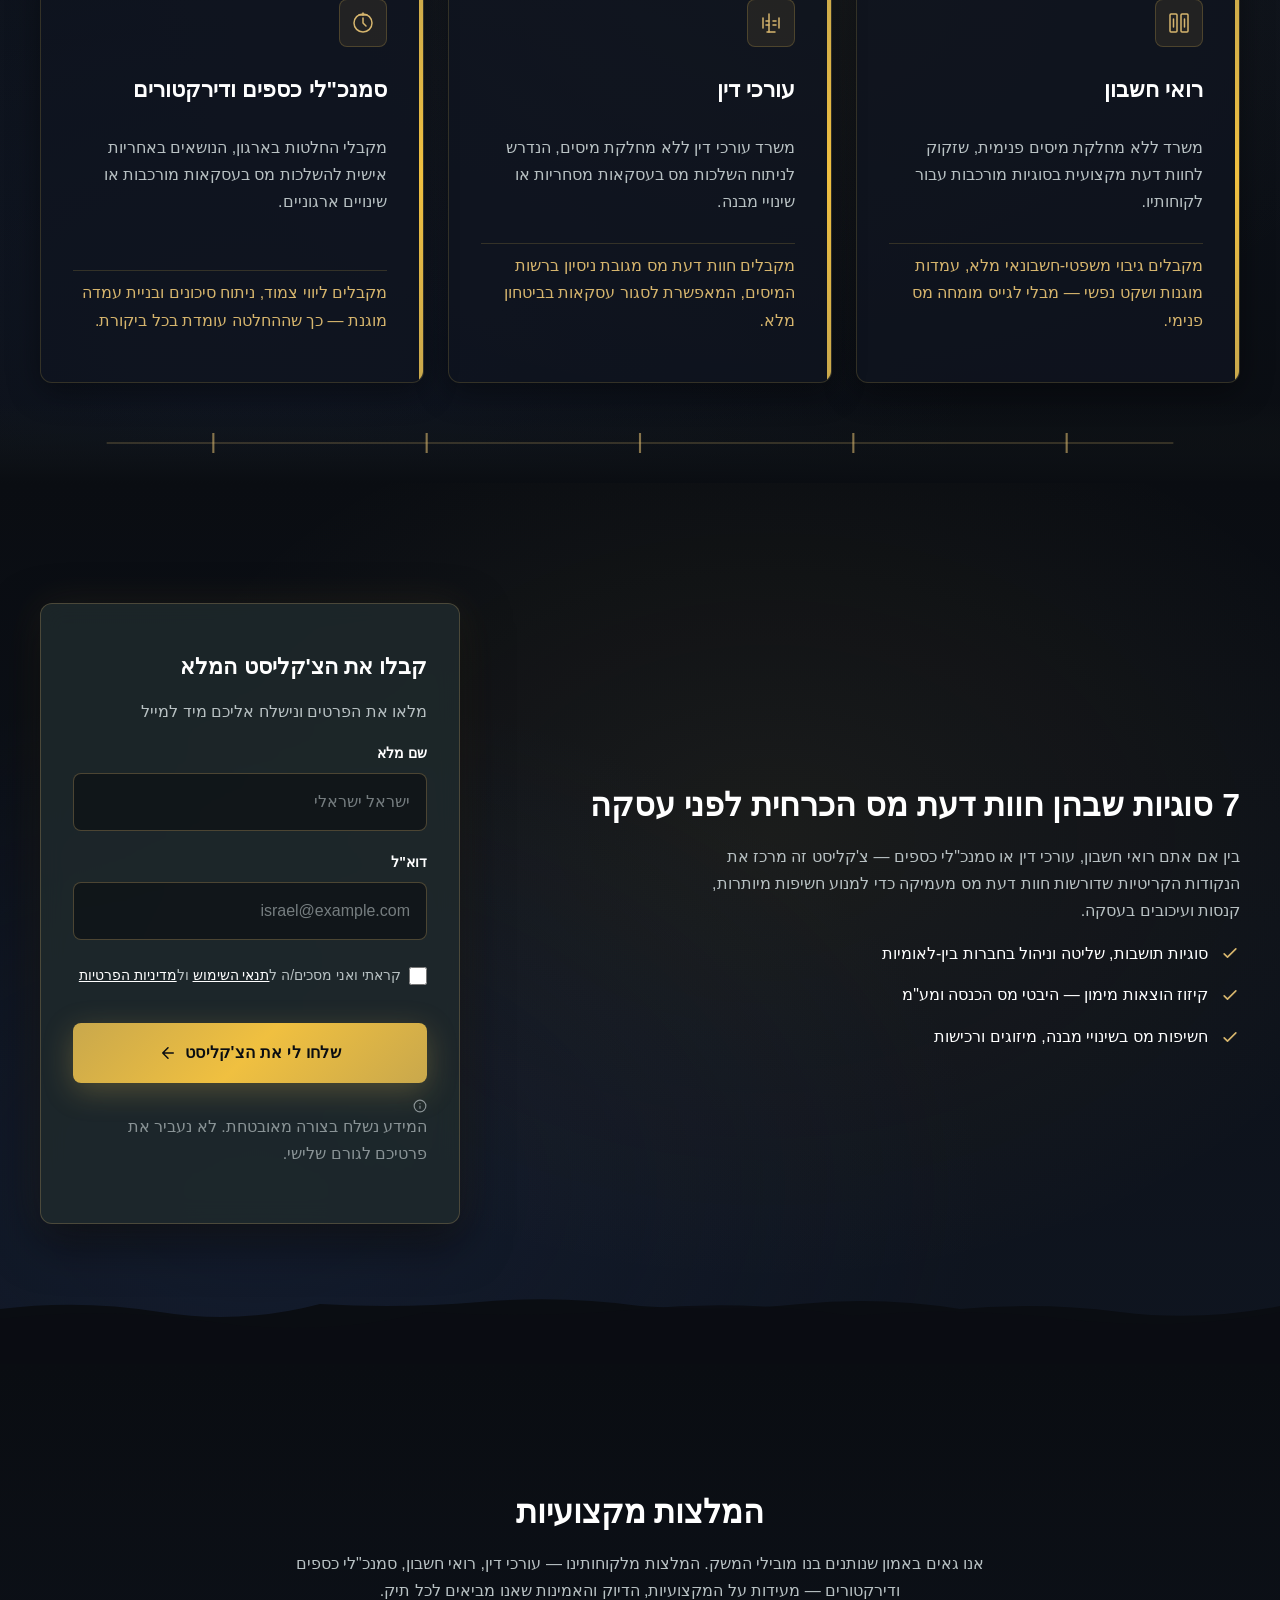
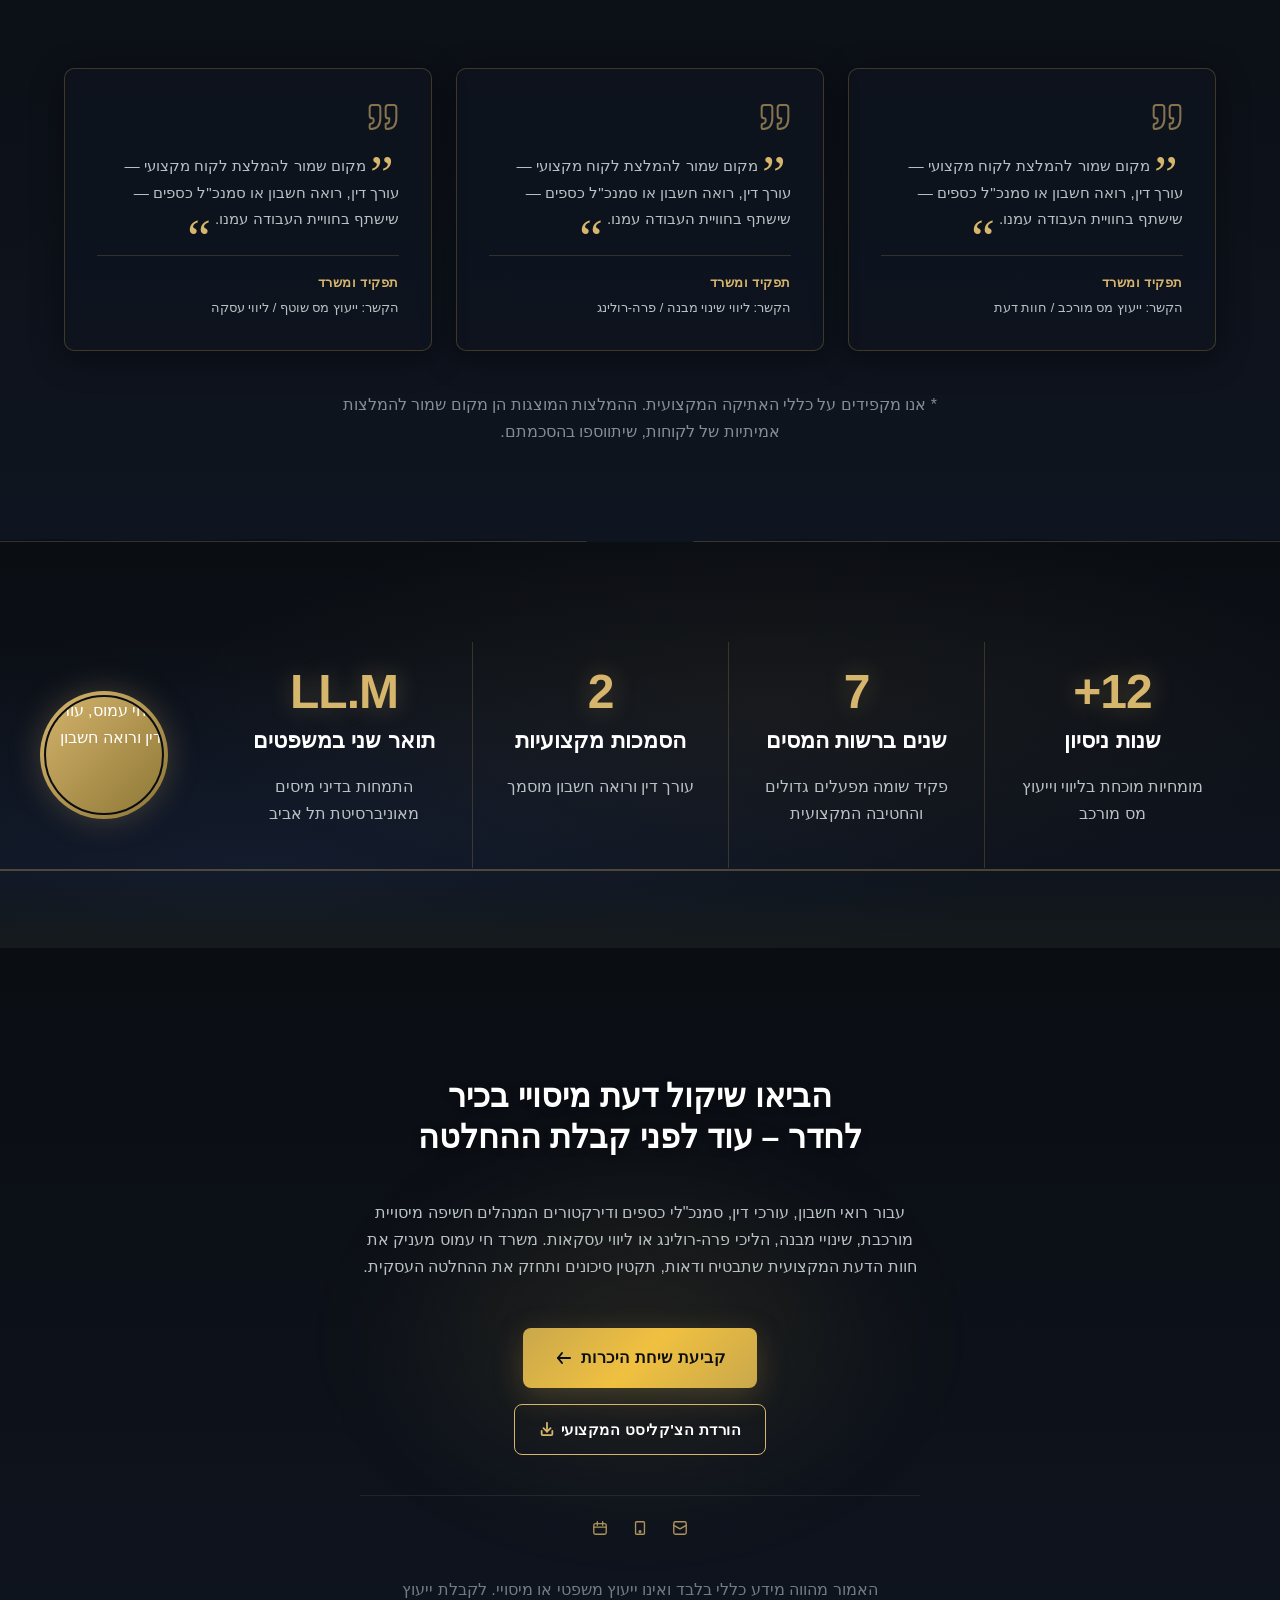
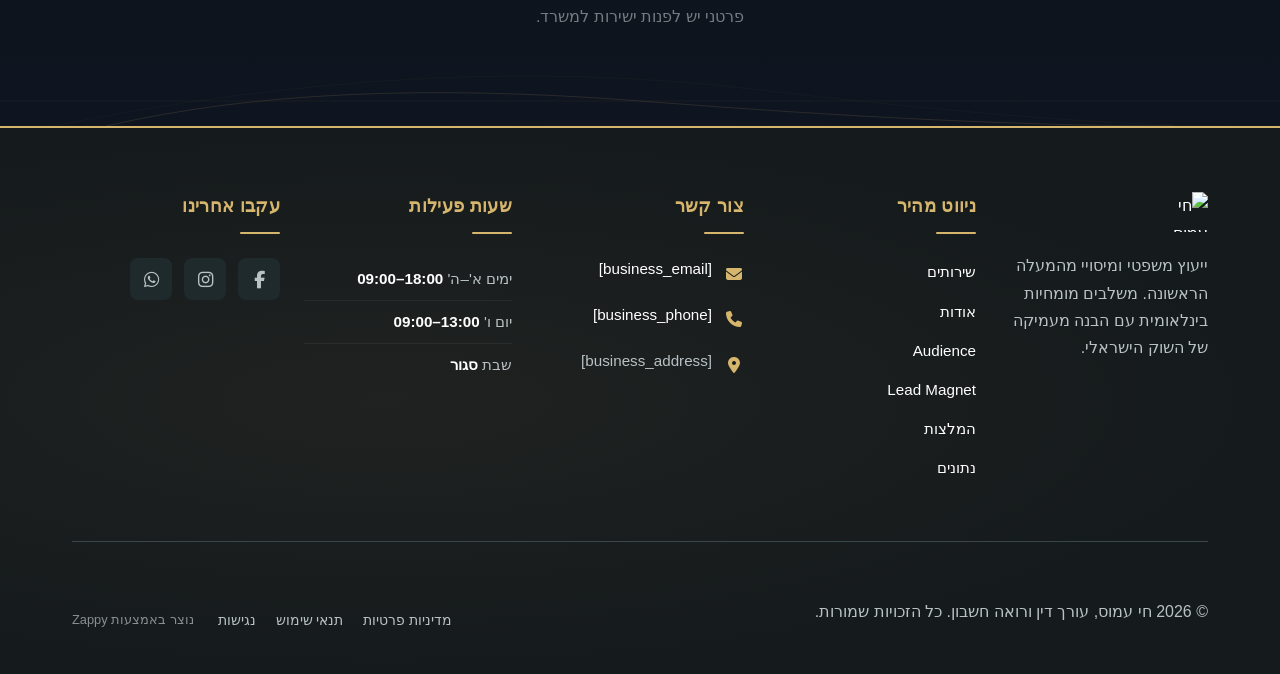
==== commit 82d4d4e7: "Incremental sync: 1 page(s) — update_image" ====
--- a/index.html
+++ b/index.html
@@ -369,7 +369,7 @@
 
   <div class="nav-container">
     <div class="nav-right-group"><div class="nav-brand">
-      <a href="/" class="logo-link"><img class="logo" src="/assets/site-----image-1.webp" alt="חי עמוס, עורך דין ורואה חשבון" decoding="async" width="35" height="35"></a>
+      <a href="/" class="logo-link"><img class="logo" src="/assets/legal-tax-advisory-logo-1783704578348-vvd77i.webp?v=1783704580113-pnjkkk" alt="חי עמוס, עורך דין ורואה חשבון" decoding="async" width="35" height="35"></a>
     </div><ul class="nav-menu" id="navMenu"><li><a href="#services">שירותים</a></li><li><a href="#about">אודות</a></li><li><a href="#audience">קהל יעד</a></li><li><a href="#lead-magnet">מגנט לידים</a></li><li><a href="#testimonials">המלצות</a></li><li><a href="#stats">נתונים</a></li><li class="mobile-contact-link nav-cta-mobile-item"><a href="#cta" class="nav-cta-btn">צור קשר</a></li></ul></div>
     
     
@@ -1024,7 +1024,7 @@
           <div class="index-about-section__backplate"></div>
           <div class="index-about-section__gold-ring">
             <div class="index-about-section__gold-ring-inner">
-              <div data-zappy-zoom-wrapper="true" data-element-id="img-1783704250339-pgke5gbzw" data-element-type="image" data-zappy-zoom-wrapper-width="600px" data-zappy-zoom-wrapper-height="600px" data-zappy-zoom-wrapper-width-mode="px" data-zappy-zoom-wrapper-align="center" style="position: relative !important; overflow: hidden !important; width: 600px !important; max-width: 100% !important; margin-left: auto !important; margin-right: auto !important; height: 600px !important; display: block !important;" data-zappy-zoom-clip="true" data-zappy-wrapper-margins-applied="true"><img decoding="async" data-placeholder="index-about-image-1" data-context="Professional headshot of a confident Israeli male lawyer and CPA in his late 30s, wearing a dark tailored suit with a subtle gold tie, against a dark cinematic background with soft gold rim lighting, circular composition" width="600" height="600" src="/assets/site-----image-1.webp" alt="חי עמוס, עורך דין ורואה חשבון" class="index-about-section__portrait" data-element-type="image" data-element-id="img-1783704250339-pgke5gbzw" style="object-position: 43% 49% !important; display: block; border-radius: 8px; object-fit: fill !important; width: 100% !important; height: 100% !important; max-width: none !important; margin: 0px !important; left: 0% !important; top: 0% !important; max-height: none !important;" data-zappy-zoom="0.5" data-zappy-object-position="43% 49%" loading="lazy" fetchpriority="low"></div>
+              <div data-zappy-zoom-wrapper="true" data-element-id="img-1783704250339-pgke5gbzw" data-element-type="image" data-zappy-zoom-wrapper-width="268px" data-zappy-zoom-wrapper-height="600px" data-zappy-zoom-wrapper-width-mode="px" data-zappy-zoom-wrapper-align="center" style="position: relative !important; overflow: hidden !important; width: 268px !important; max-width: 100% !important; margin-left: auto !important; margin-right: auto !important; height: 600px !important; display: block !important;" data-zappy-zoom-clip="true" data-zappy-wrapper-margins-applied="true"><img decoding="async" data-placeholder="index-about-image-1" data-context="Professional headshot of a confident Israeli male lawyer and CPA in his late 30s, wearing a dark tailored suit with a subtle gold tie, against a dark cinematic background with soft gold rim lighting, circular composition" width="600" height="600" src="/assets/legal-tax-advisory-gallery-upload-1783704510322-z7v325.webp" alt="חי עמוס, עורך דין ורואה חשבון" class="index-about-section__portrait" data-element-type="image" data-element-id="img-1783704250339-pgke5gbzw" style="object-position: 51% 34% !important; display: block; border-radius: 8px; object-fit: fill !important; width: 174.328% !important; height: 100% !important; max-width: none !important; margin: 0px !important; left: -37.9075% !important; top: 0% !important; max-height: none !important;" data-zappy-zoom="0.8" data-zappy-object-position="51% 34%" data-zappy-original-width="268" data-zappy-original-height="600" loading="lazy" fetchpriority="low"></div>
             </div>
           </div>
           <!-- Credentials Stack -->
